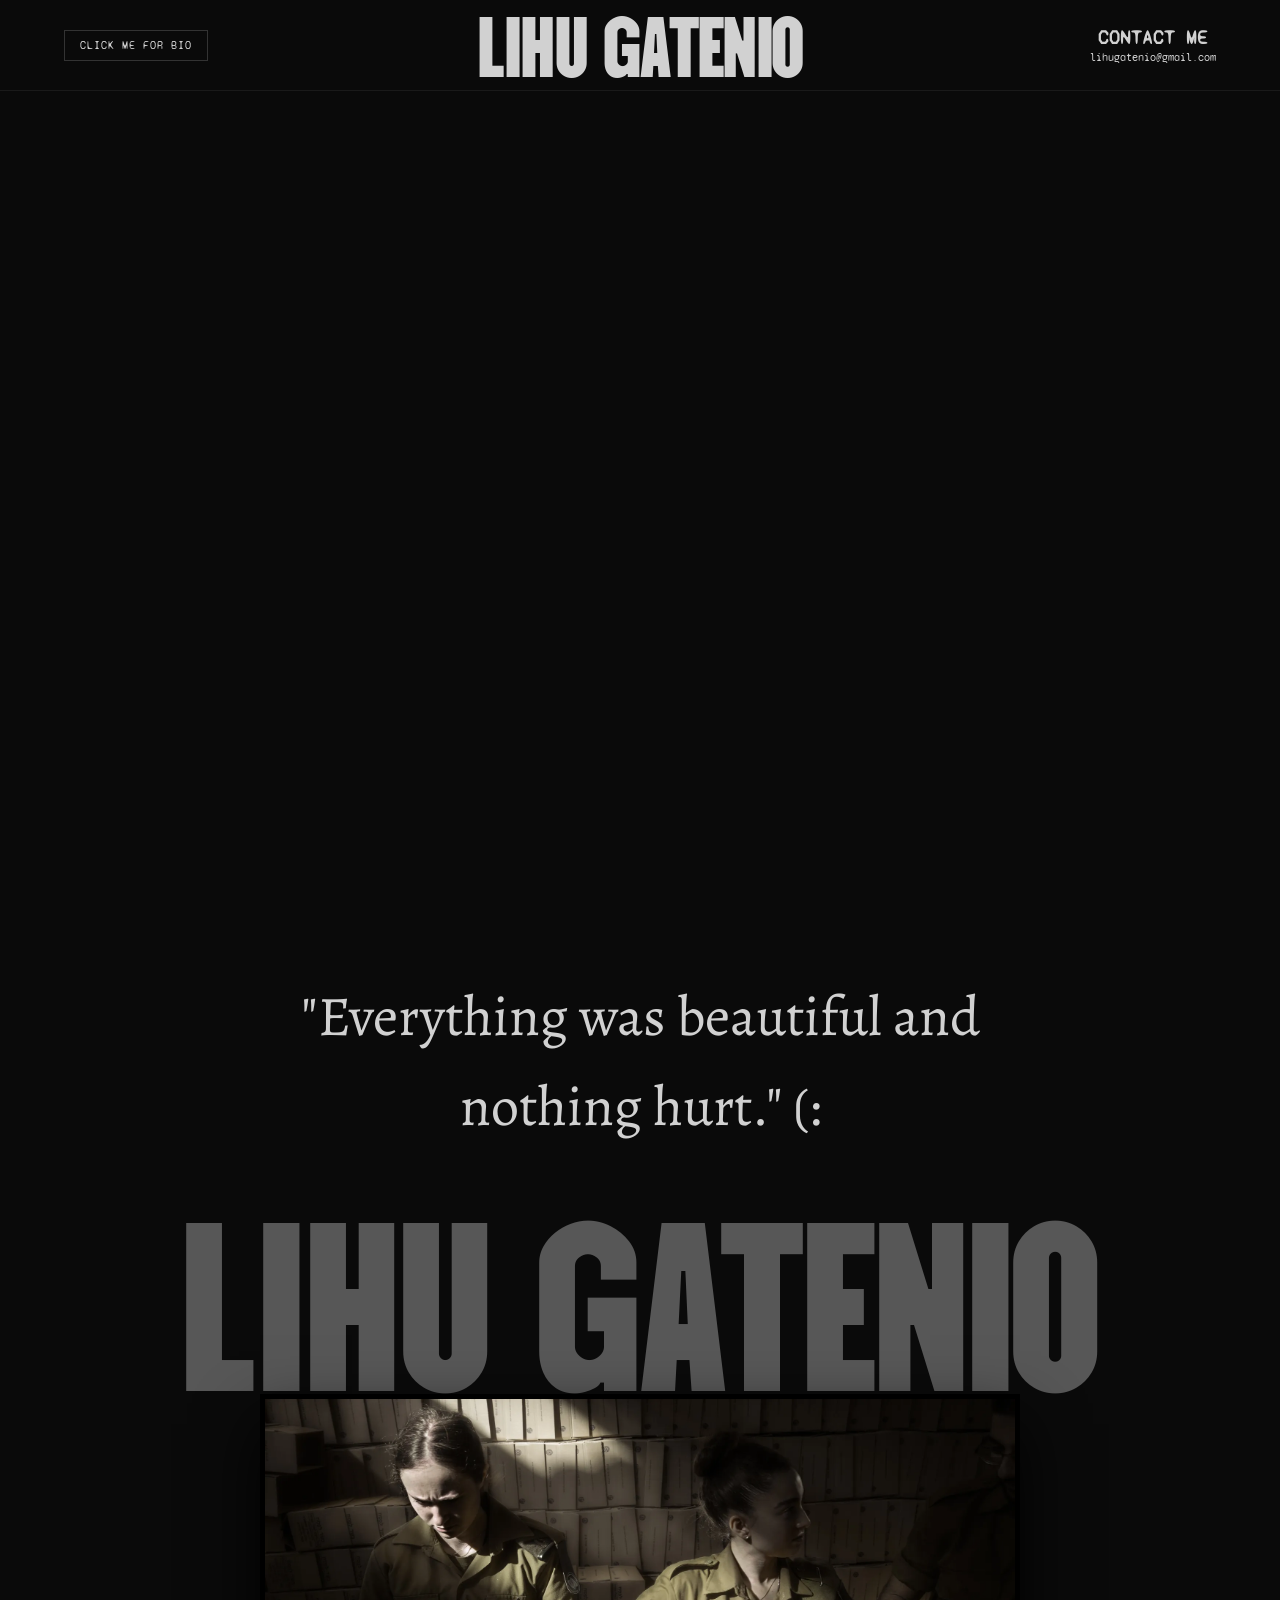
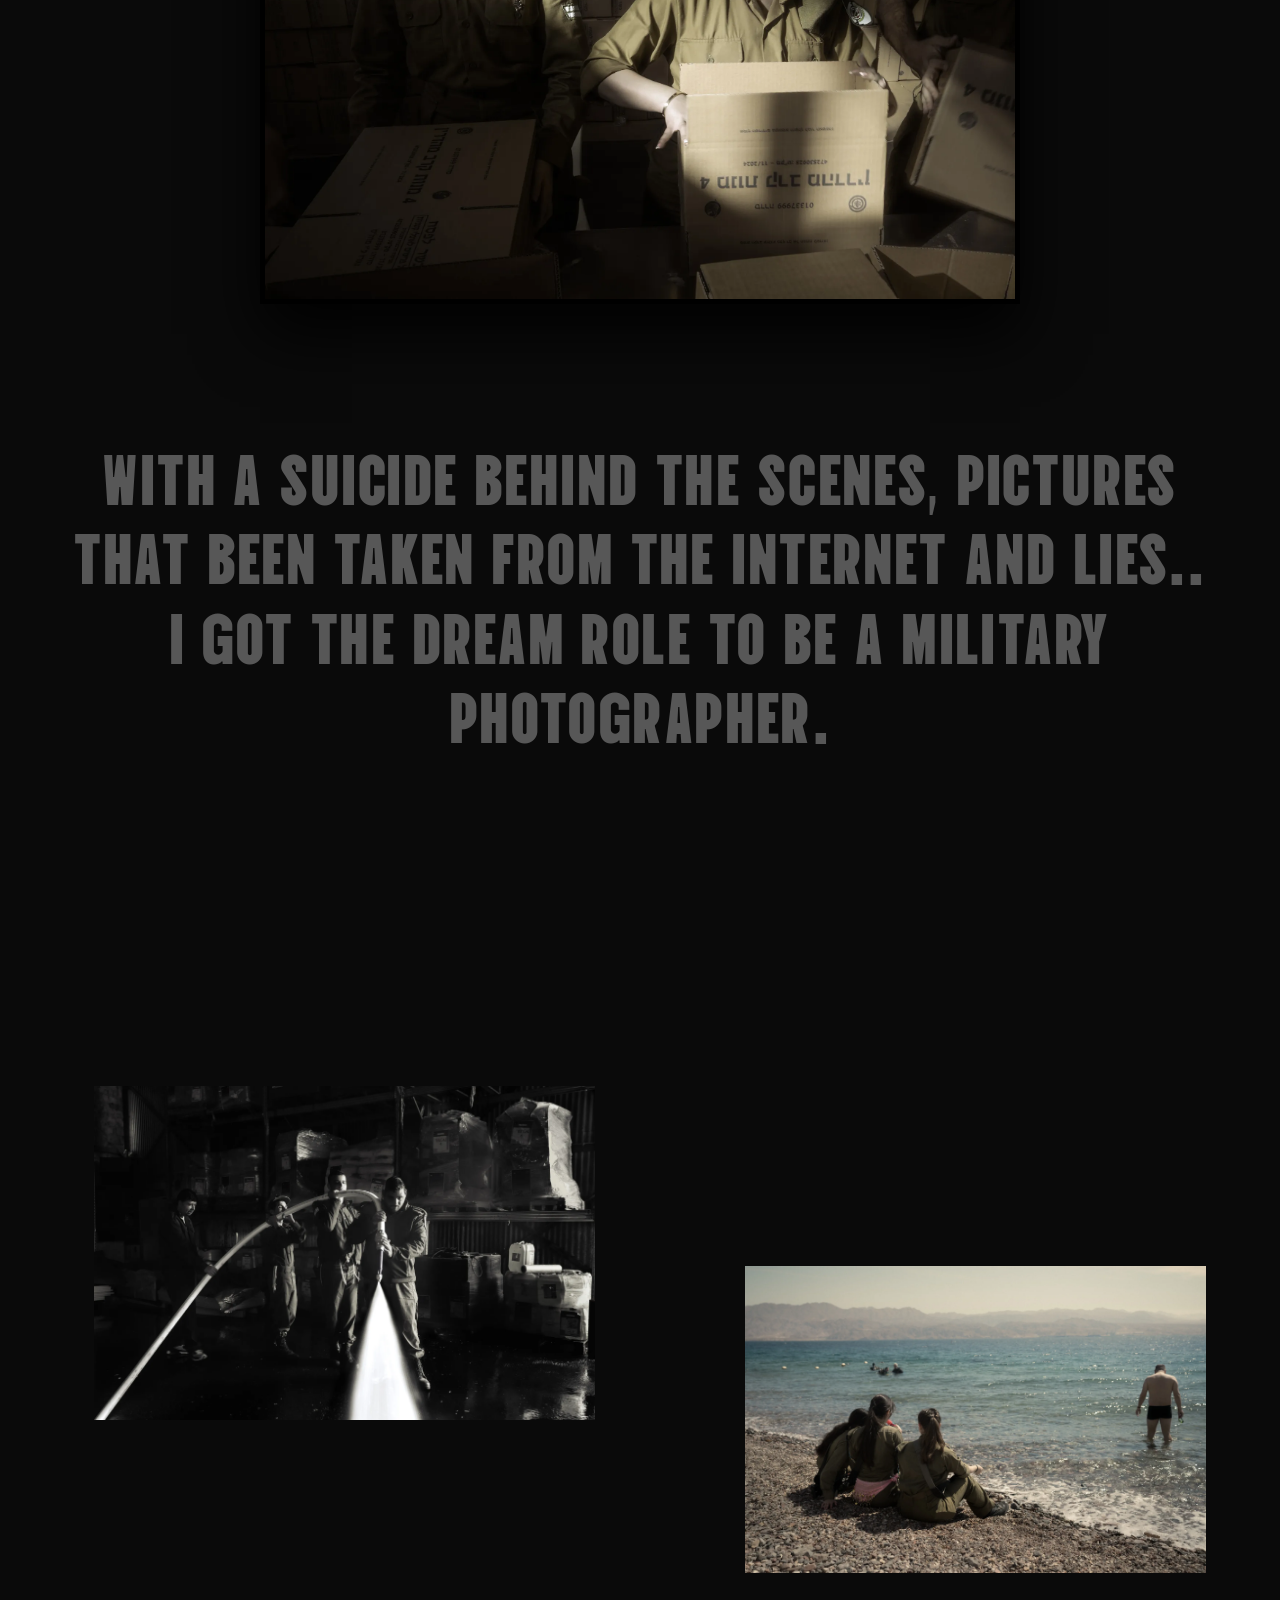
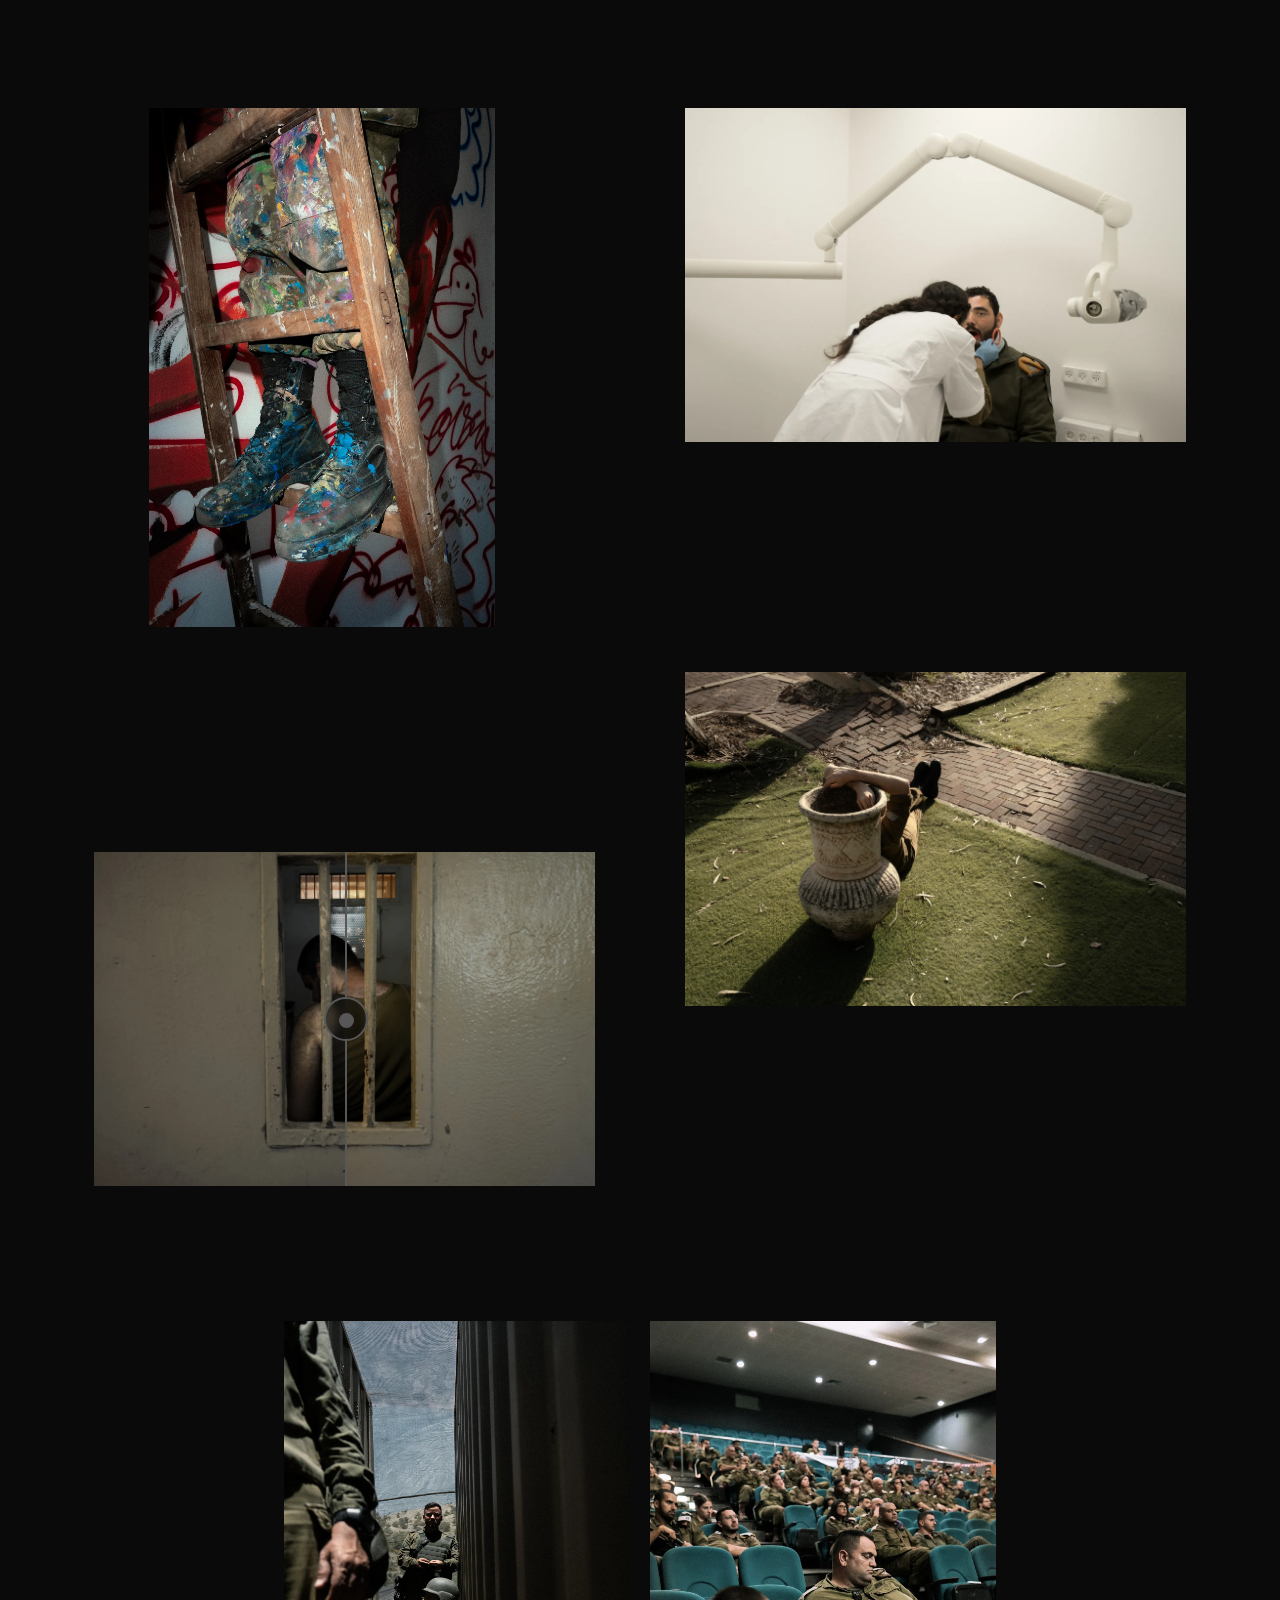
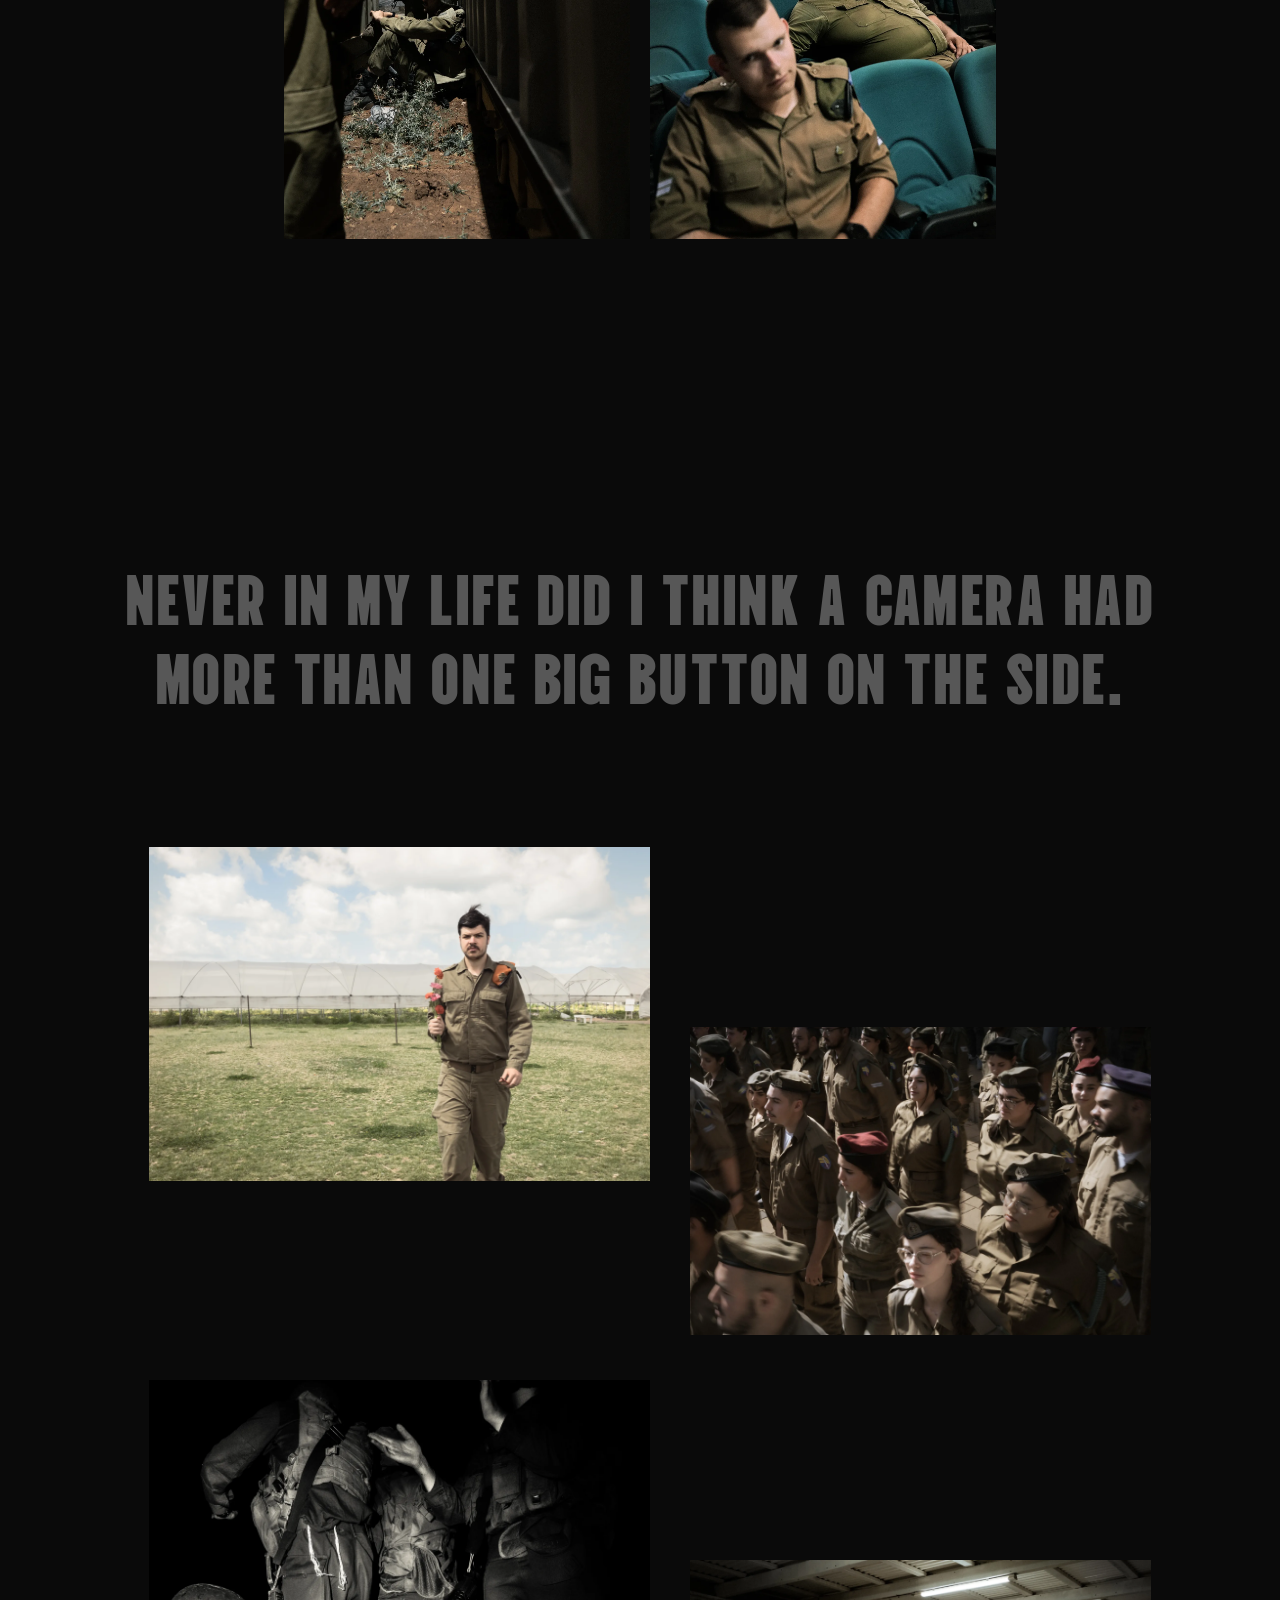
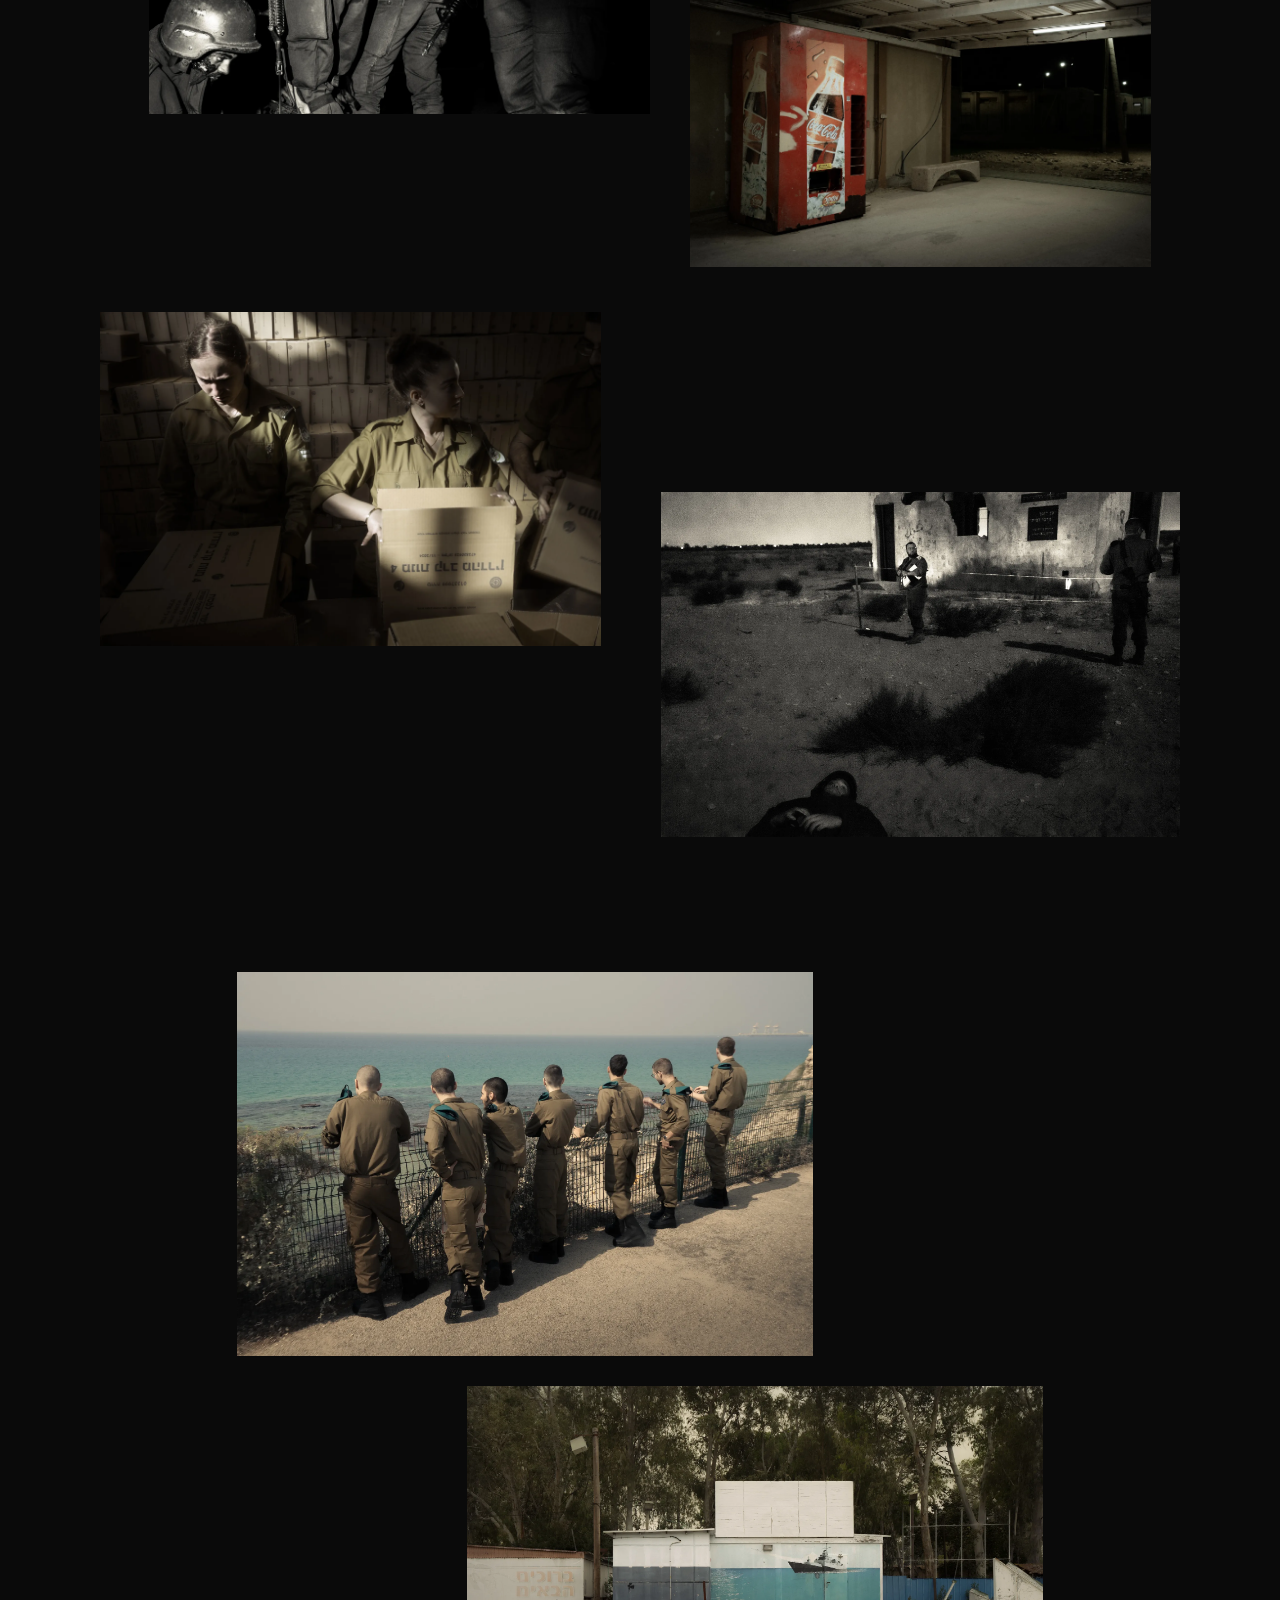
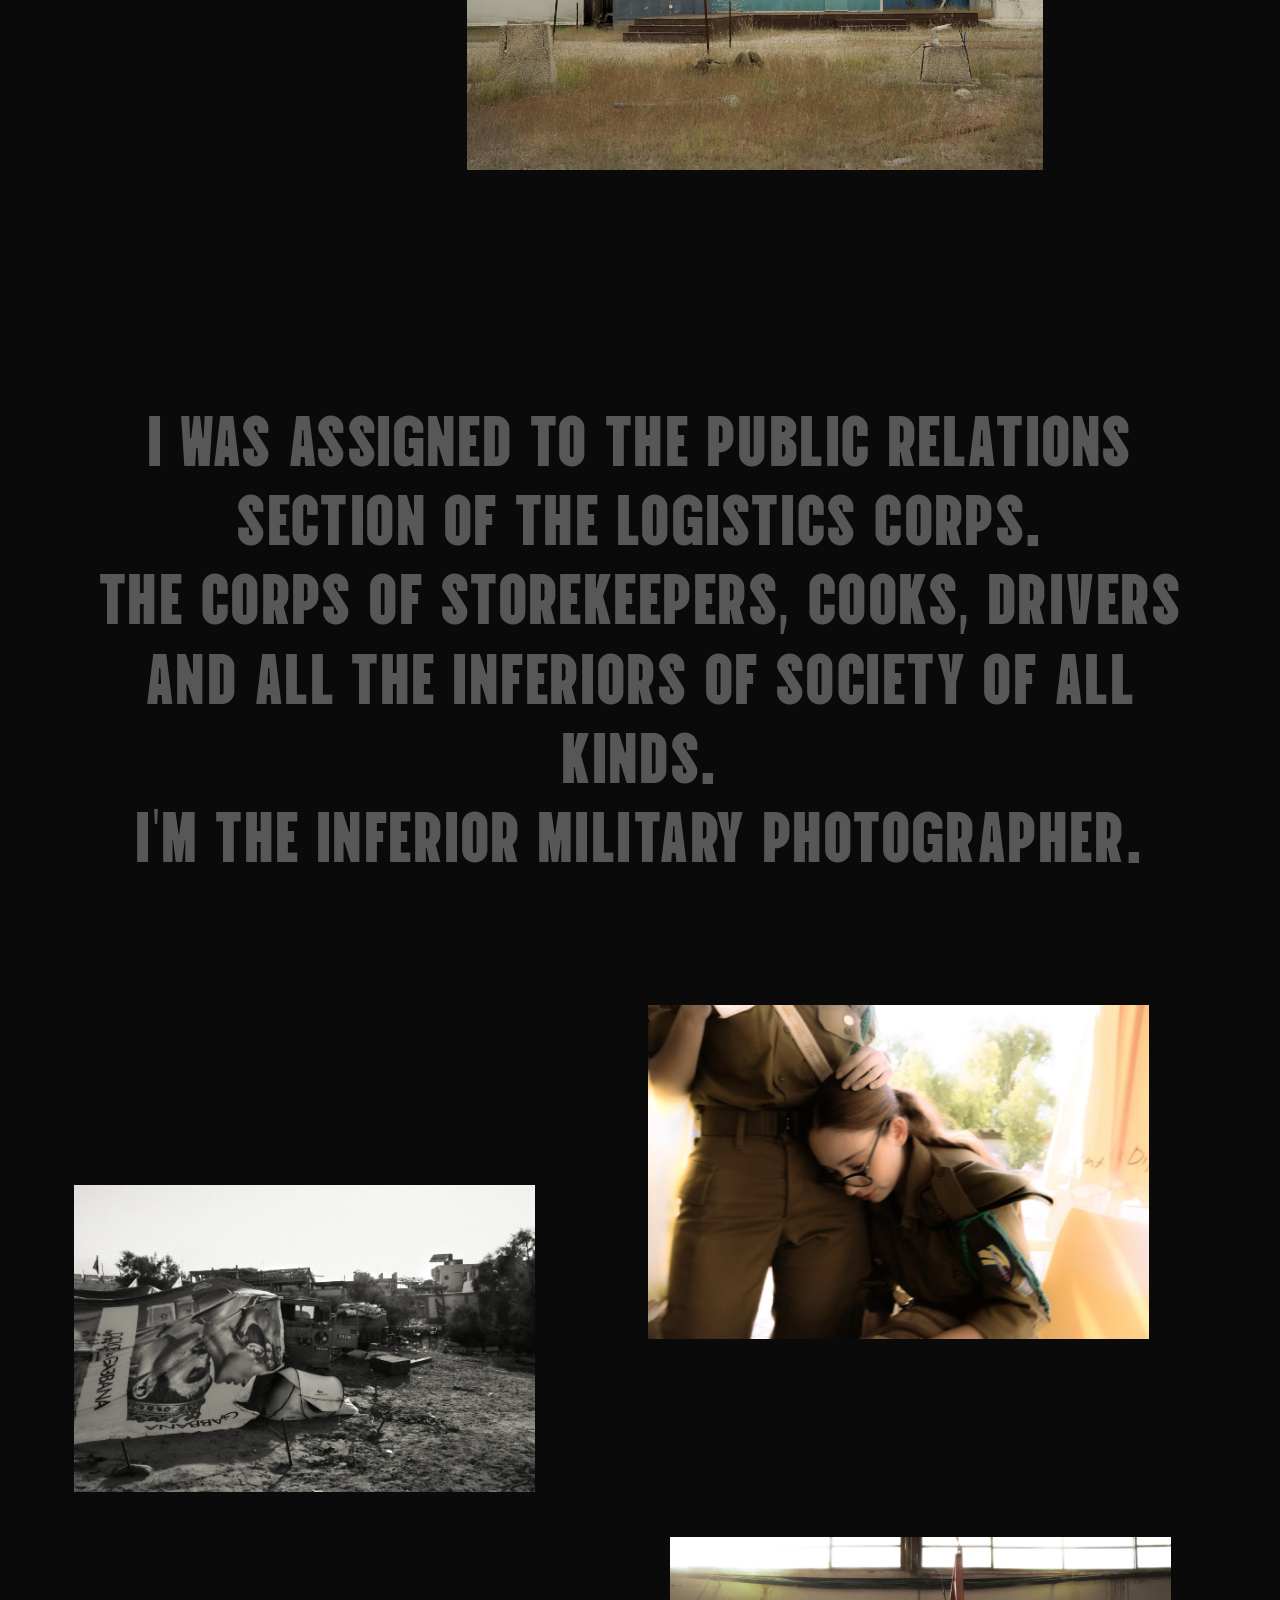
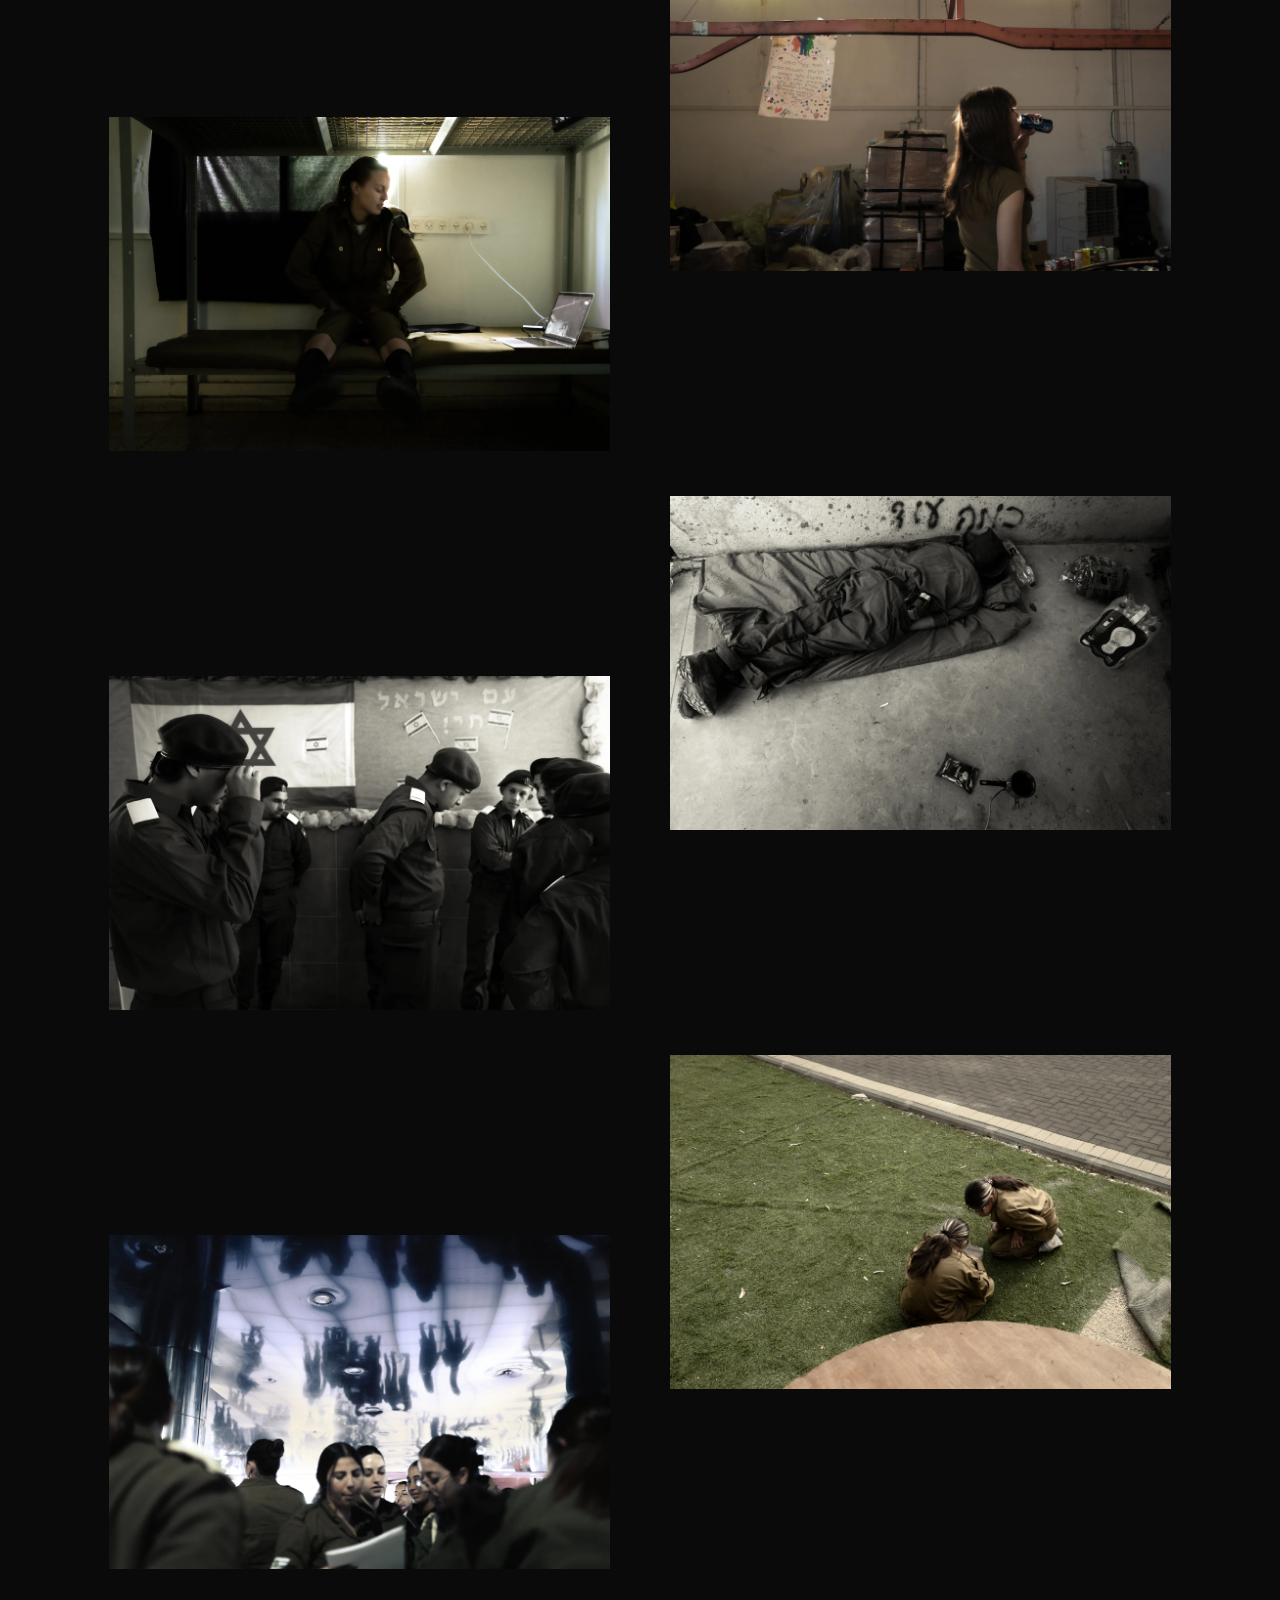
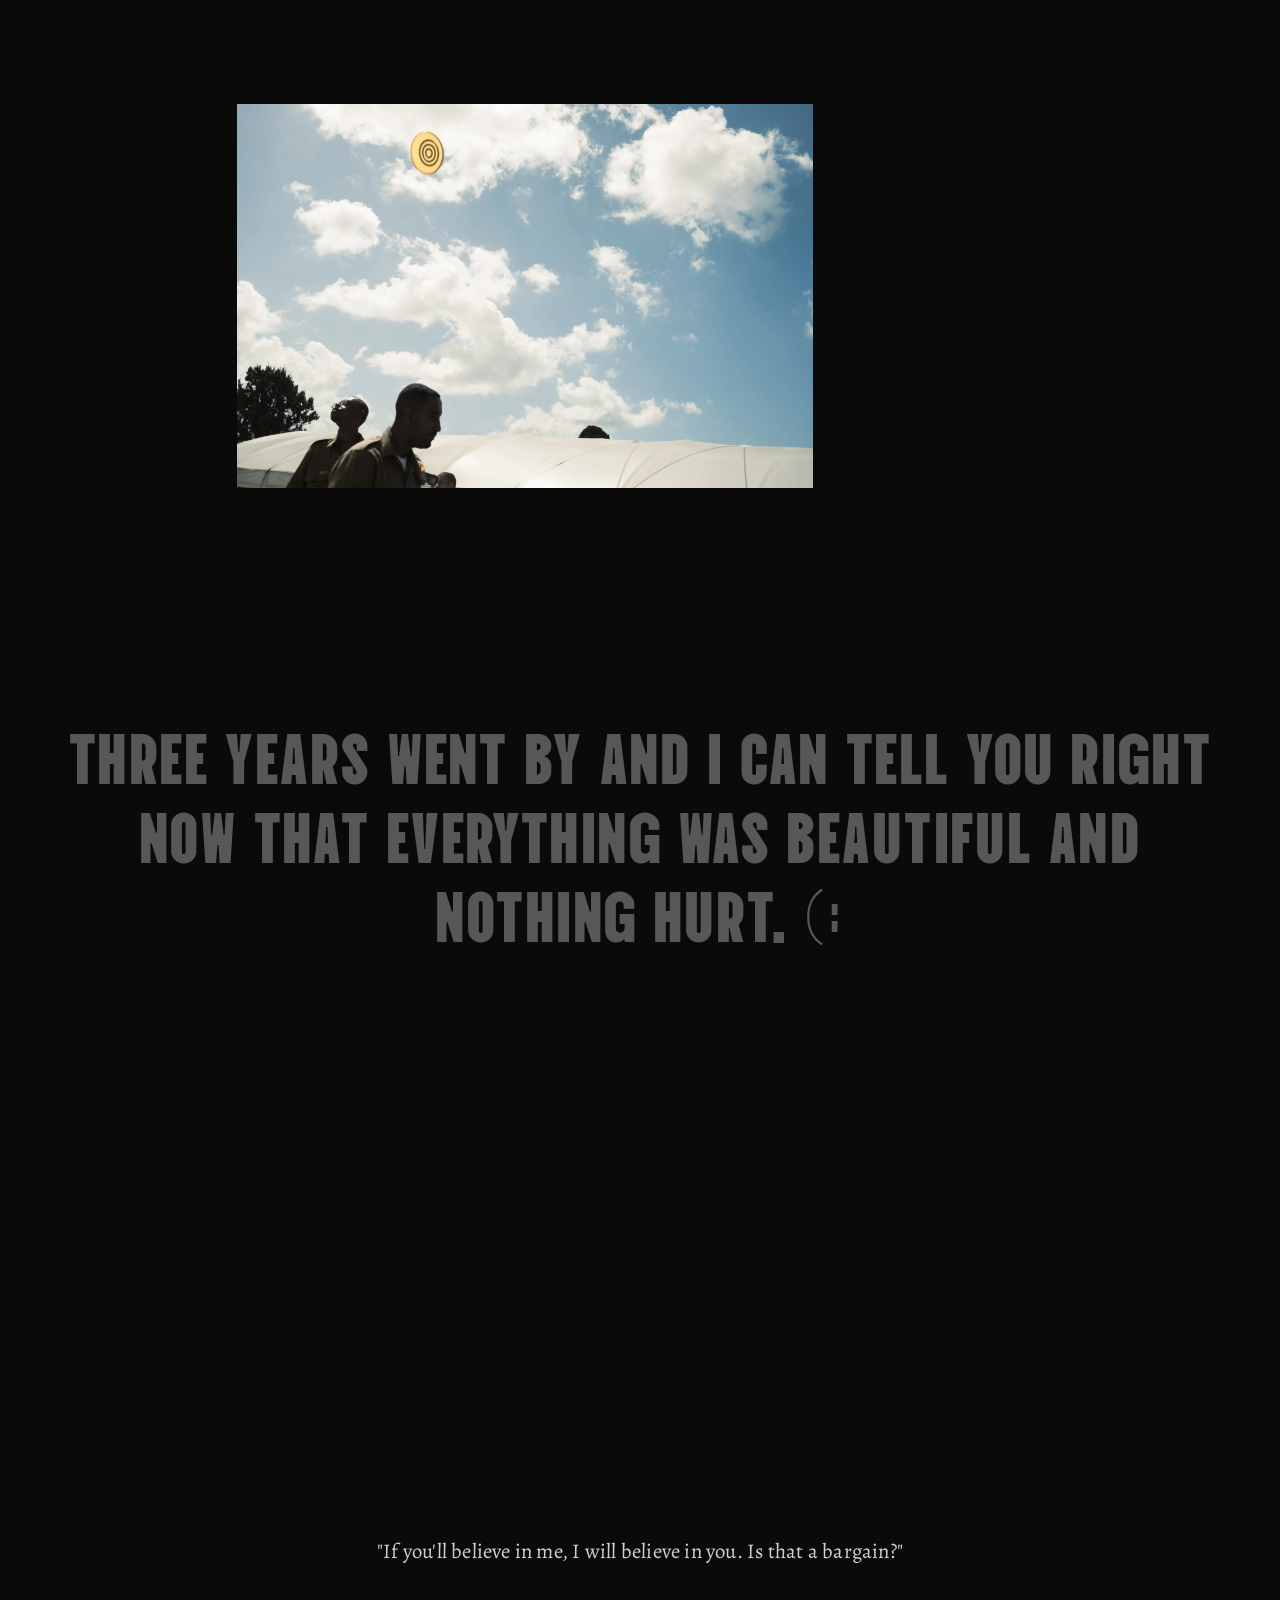
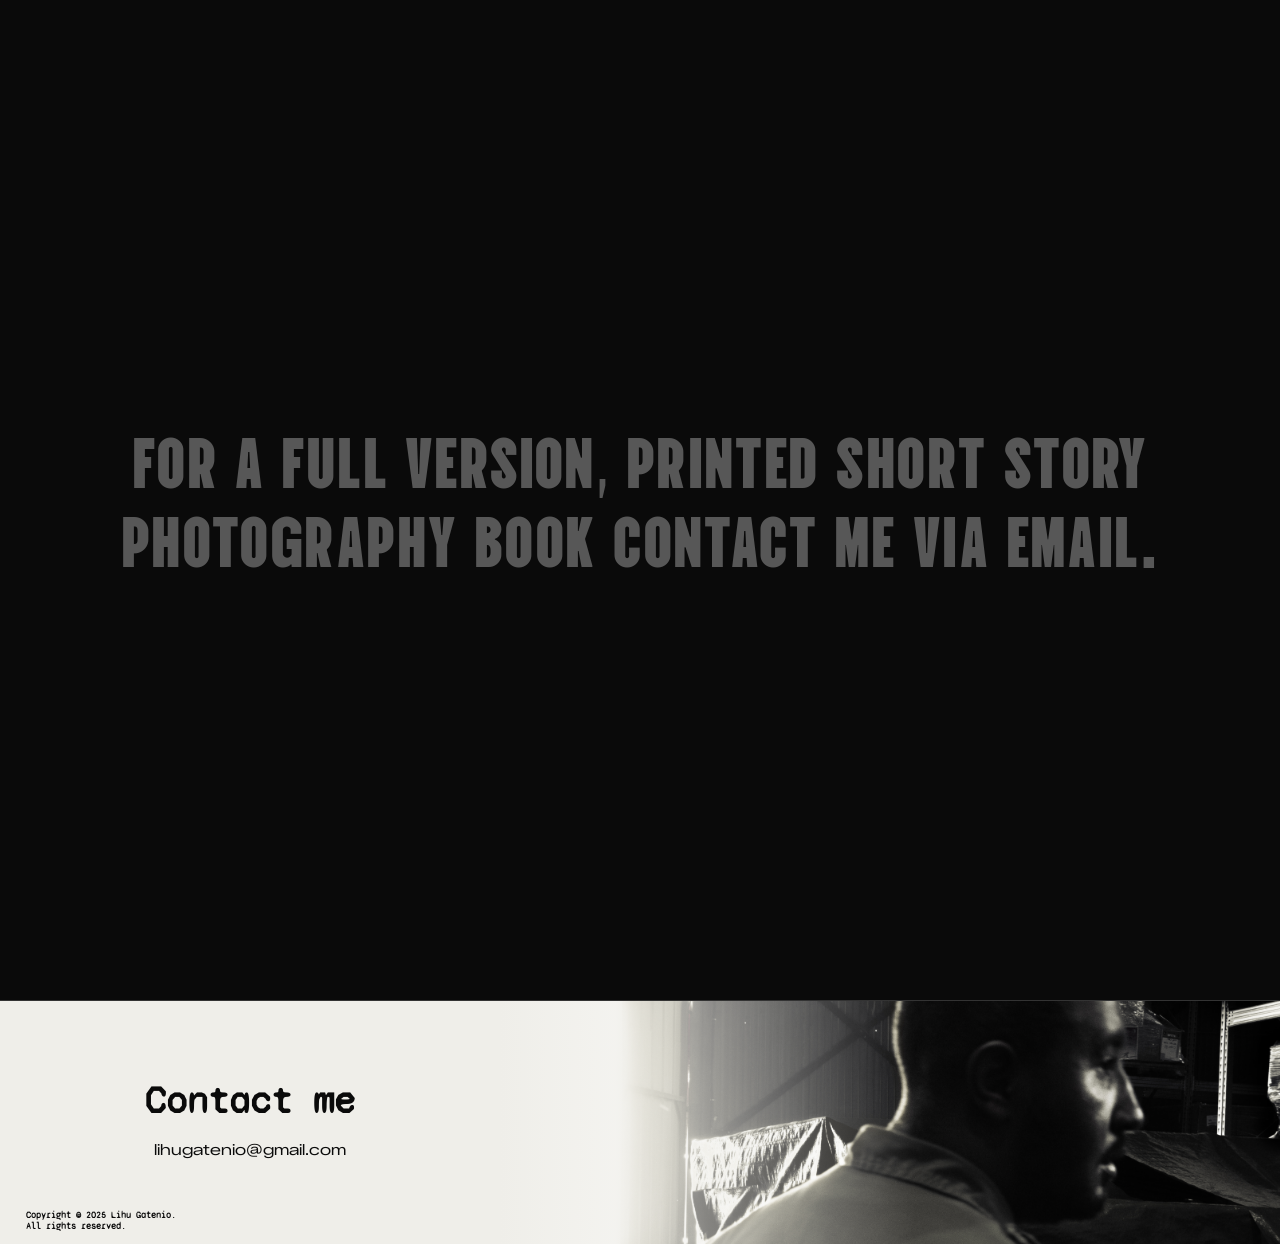
==== index.html @ 3193b486 "Added basic bio overlay" ====
<!DOCTYPE html>
<html lang="en">

<head>
    <meta charset="UTF-8">
    <meta name="viewport" content="width=device-width, initial-scale=1.0">
    <title>Lihu Gatenio Portfolio</title>
<link rel="preload" as="image" href="images/hero-photo-mobile/1.webp" media="(max-width: 768px)">
<link rel="preload" as="image" href="images/hero-photo-computer/1.webp" media="(min-width: 769px)"><link href="https://fonts.googleapis.com/css2?family=Creepster&family=Luckiest+Guy&family=Vina+Sans&display=swap" rel="stylesheet">    <link rel="stylesheet" href="style.css">

<link href="https://fonts.googleapis.com/css2?family=Syne+Mono&display=swap" rel="stylesheet">    <link rel="stylesheet" href="style.css">
<link href="https://fonts.googleapis.com/css2?family=Zalando+Sans+Expanded:ital,wght@0,200..900;1,200..900&display=swap" rel="stylesheet">
<link href="https://fonts.googleapis.com/css2?family=Alegreya:wght@400&display=swap" rel="stylesheet">
</head>

<div class="rotate-hint">
    <div class="phone-icon"></div>
    <p>Rotate for Gallery View</p>
</div>

<body>
    <nav class="top-nav">
        <div class="nav-center">
            <span class="logo-name">LIHU GATENIO</span>
        </div>
        <button class="bio-button" onclick="toggleBio()">CLICK ME FOR BIO</button>

        <div class="nav-contact-right">
            <span>Contact me</span>
            <a href="mailto:lihugatenio@gmail.com">lihugatenio@gmail.com</a>
        </div>
    </nav>
    
    <section class="hero">
        <div class="hero-content"></div>
    </section>

    <section class="intro-text">
        <div class="container">
            <p>"Everything was beautiful and nothing hurt."  (:</p>
        </div>
    </section>
    
    <header class="main-title">
        <h1>LIHU GATENIO</h1>
    </header>

    <main id="gallery" class="gallery"></main>

    <div id="lightbox" class="lightbox">
        <span class="close">&times;</span>
        <img class="lightbox-content" id="lightbox-img">
    </div>

    <script src="script.js"></script>

    <section class="contact-box">
    <div class="contact-content">
        <div class="contact-text">
            <h2>Contact me</h2>
            <a href="mailto:lihugatenio@gmail.com" class="email-link">lihugatenio@gmail.com</a>
            <h6>Copyright © 2025 Lihu Gatenio.<br> All rights reserved.</h6>
        </div>
        <div class="contact-image">
            <img src="images/footer-photo-computer/1.webp" alt="Contact Photo">
        </div>
    </div>
</section>
</section>
<div id="bioOverlay" class="bio-overlay">
    <span class="close-bio" onclick="toggleBio()">&times;</span>
    <div class="bio-content">
        <div class="bio-image">
            <img src="images/gallery-photos/1.webp" alt="Lihu Gatenio"> </div>
        <div class="bio-text">
            <h2>LIHU GATENIO</h2>
            <p>This is my bio</p>
        </div>
    </div>
</div>
</body>

</html>
---- style.css ----
:root {
    --bg-color: #0a0a0a;
    --text-color: #d1d1d1;
    --accent-color: #1a1a1a;
}

body {
    margin: 0;
    font-family: 'Vina Sans', cursive; 
    background-color: var(--bg-color);
    color: var(--text-color);
    overflow-x: hidden;
}

/* --- Navigation Bar --- */
.nav-contact-right {
    position: absolute;
    right: 5vw;
    display: flex;
    flex-direction: column;
    align-items: center; 
    text-align: center;
    top: 50%;
    transform: translateY(-50%);
    z-index: 1001;
}

.nav-contact-right span {
    font-family: 'Syne Mono', monospace;
    font-size: 1.2rem;
    font-weight: bold;
    color: var(--text-color);
    text-transform: uppercase;
    letter-spacing: 1px;
    margin-bottom: 2px;
    width: 100%;
}

.nav-contact-right a {
    font-family: 'Syne Mono', monospace;
    font-size: 0.7rem;
    color: var(--text-color);
    text-decoration: none;
    transition: color 0.3s ease;
}

.nav-contact-right a:hover {
    color: #575757;
}

.top-nav.visible {
    transform: translateY(0);
    opacity: 1;
}

.top-nav {
    width: 100%;
    height: 10vh; 
    background-color: var(--bg-color);
    display: flex;
    align-items: center;
    justify-content: center; 
    position: fixed;
    top: 0;
    left: 0;
    z-index: 1000;
    border-bottom: 1px solid #1a1a1a;
    padding: 0; 
    overflow: hidden;

    transform: translateY(-100%); 
    opacity: 0;
    transition: transform 0.4s ease, opacity 0.4s ease;
}

.bio-button {
    position: absolute;
    left: 5vw;
    
    font-family: 'Syne Mono', monospace;
    font-size: 0.7rem;
    color: var(--text-color);
    background: transparent;
    border: 1px solid #333;
    padding: 8px 15px;
    cursor: pointer;
    transition: all 0.3s ease;
    text-transform: uppercase;
    letter-spacing: 1px;
    z-index: 1001;
}

.nav-center {
    height: 100%;
    display: flex;
    justify-content: center;
    align-items: center;
}

.bio-button:hover {
    background-color: var(--text-color);
    color: var(--bg-color);
    border-color: var(--text-color);
}

.logo-name {
    font-family: 'Vina Sans', cursive; 
    font-size: 9.5vh; 
    
    display: flex;
    align-items: center; 
    height: 100%;
    
    line-height: 0.7; 
    
    color: var(--text-color);
    text-transform: uppercase;
    letter-spacing: -0.02em; 
    font-weight: 400;
    transform: translateY(-5%);
}

/* --- Hero Section --- */
.hero {
    height: 100dvh;
    width: 100%;
    background: url('images/hero-photo-computer/1.webp') no-repeat center center/cover;
    display: flex;
    align-items: center;
    justify-content: center;
    text-align: center;
    background-position: top right;
    position: relative; 
    z-index: 30;
}

/* --- Introduction Text --- */
.intro-text {
    background-color: var(--bg-color);
    padding: 8vh 5vw 0 5vw; 
    display: flex;
    justify-content: center;
    position: relative;
    z-index: 20;
}

.intro-text .container {
    max-width: 800px; 
    text-align: center;
}

.intro-text p {
    font-family: 'Alegreya', serif;
    font-weight: 400;
    font-size: 3.5rem; 
    line-height: 1.6;
    color: var(--text-color); 
    margin: 0;
}

/* --- Typography Section --- */
.main-title {
    text-align: center;
    padding: 5vh 5vw 12vh 5vw;
    background-color: var(--bg-color);
    position: relative;
    z-index: 10; 
}

.main-title h1 {
    font-size: clamp(4rem, 20vw, 15rem); 
    margin: 0;
    color: #575757; 
    letter-spacing: -0.02em; 
    line-height: 0.75;
    text-transform: uppercase;
    font-weight: 400; 
    max-width: 100%; 
    word-wrap: break-word;
}

/* --- Slideshow (Centered & Overlapping) --- */
.featured-photo {
    width: 90%;          
    max-width: 750px;
    aspect-ratio: 3 / 2; 
    margin: -10vh auto 40px auto; 
    background: #000;
    border: 5px solid #000; 
    position: relative; 
    display: block;      
    z-index: 10; 
    box-shadow: 0 30px 60px rgba(0,0,0,0.9); 
}

.featured-photo img {
    position: absolute;  
    top: 0;
    left: 0;
    width: 100%;
    height: 100%;
    object-fit: cover;
    transition: opacity 0.5s ease-in-out; 
    pointer-events: none; 
}

.featured-photo img[style*="opacity: 1"] {
    pointer-events: auto;
    cursor: pointer;
}

/* --- Gallery Grid (Scattered Pattern) --- */
.gallery {
    display: flex;
    flex-wrap: wrap;
    gap: 0; 
    padding: 200px 5vw;
    max-width: 1600px;
    margin: 0 auto;
    position: relative;
    background-color: var(--bg-color);
    justify-content: center;
}

.photo-item {
    position: relative;
    z-index: 10;
    margin-bottom: 15vh; 
    transition: transform 0.5s ease;
}

.photo-item img {
    width: 100%;
    height: auto;
    display: block;
    cursor: pointer;
}

.photo-item:hover {
    transform: scale(1.02);
}

/* Specific Sizes */
.photo-item.huge { 
    flex: 0 0 70%; 
    padding: 0 10px;
}
.photo-item.big { 
    flex: 0 0 70%; 
    padding: 0 10px;
}
.photo-item.wide { 
    flex: 0 0 45%; 
    padding: 0 30px 0 30px;
} 
.photo-item.semi-wide { 
    flex: 0 0 45%; 
    padding: 0 30px 0 30px;
} 
.photo-item.medium { 
    flex: 0 0 43.5%; 
    padding: 0 30px 0 30px;
}
.photo-item.special-medium { 
    flex: 0 0 43.5%; 
    padding: 0 30px 0 30px;
}
.photo-item.semi-medium { 
    flex: 0 0 50%; 
    padding: 0 30px 0 30px;
    align-self: center;   
    margin-right: 20%; 
}
.photo-item.small { 
    flex: 0 0 40%;
    padding: 0 10px;
}
.photo-item.tall { 
    flex: 0 0 30%; 
    padding: 0 10px;
}

/* Alignment Logic */
.photo-item.left { margin-right: auto; margin-left: 0; }
.photo-item.right { margin-left: auto; margin-right: 0; }
.photo-item.center { margin-left: auto; margin-right: auto; }

.photo-item.fixed-size {
    flex: 0 0 50%; 
    margin-left: auto;
    margin-right: auto;
}

.photo-item.fixed-size img {
    width: 100%;
    aspect-ratio: 3 / 2; 
    object-fit: cover;
}

/* Offsets for Asymmetry */
.photo-item.push-up { margin-top: -10vh; }
.photo-item.push-down { margin-top: 10vh; }

.diptych-row {
    display: flex;
    flex-direction: row;
    flex-wrap: nowrap; 
    justify-content: center;
    align-items: center;
    width: 100%;
    gap: 20px; 
    margin-bottom: 15vh;
}

.photo-item.diptych-member {
    flex: 0 0 30%; 
    margin: 0; 
    margin-bottom: 10vh;
}

.photo-item.diptych-member img {
    width: 100%;
    height: auto;
    display: block;
}

.stacked-column {
    display: flex;
    flex-direction: column; 
    align-items: center;   
    width: 100%;
    gap: 30px;              
    margin-bottom: 15vh;
}

.photo-item.stacked-pair {
    flex: 0 0 auto;         
    width: 50%;             
    margin: 0;              
}

/* Upper photo (Image 12) */
.photo-item.stacked-pair:first-child {
    align-self: center;   
    margin-right: 20%;      
}

/* Lower photo (Image 13) */
.photo-item.stacked-pair:last-child {
    align-self: center;   
    margin-left: 20%;   
}

.photo-item.stacked-pair img {
    width: 100%;
    height: auto;
    display: block;
}

/* --- Gallery Text Break --- */
.gallery-text-break {
    flex: 0 0 100%;
    display: flex;
    justify-content: center;
    padding: 10vh 0;
    margin-bottom: 15vh;
    background-color: var(--bg-color);
    position: relative;
    z-index: 5;
}

.gallery-text-break .text-content {
    max-width: 600px;
    text-align: center;
}

.gallery-text-break p {
    font-family: 'Alegreya', serif;
    font-weight: 400;
    font-style: normal;
    font-size: 1.3rem; 
    line-height: 1.5;
    color: var(--text-color);
    letter-spacing: 0.01em; 
    margin: 0;
}

/* --- Lightbox & UI Components --- */
.lightbox {
    display: none;
    position: fixed;
    z-index: 2000; 
    left: 0;
    top: 0;
    width: 100%;
    height: 100%;
    background-color: rgba(0, 0, 0, 0.95);
}

.lightbox-content {
    margin: auto;
    display: block;
    max-width: 95%;
    max-height: 90%;
    position: relative;
    top: 50%;
    transform: translateY(-50%);
}

.close {
    position: absolute;
    top: 30px;
    right: 40px;
    color: #fff;
    font-size: 50px;
    cursor: pointer;
}

/* --- Contact Box --- */
.contact-box {
    width: 100%;
    background-color: #efeee9; 
    border-top: 1px solid #333;
    overflow: hidden;
}

.contact-content {
    display: flex;
    width: 100%;
    /* Based on 6361x1220, the height is ~19% of the width of footer-photo/1.webp */
    height: 19vw; 
    min-height: 150px; 
}

.contact-text {
    flex: 0 0 35%; 
    background-color: #efeee9;
    color: var(--bg-color);
    font-family: 'Syne Mono', monospace;
    display: flex;
    flex-direction: column;
    justify-content: center;
    align-items: center;
    position: relative;
    padding: 2vw;
}

.contact-image {
    flex: 0 0 65%;
    position: relative;
}

.contact-image img {
    width: 100%;
    height: 100%;
    object-fit: cover;
    display: block;
}

/* Scaling Text */
.contact-text h2 {
    font-size: clamp(1.2rem, 3vw, 2.5rem);
    font-family: 'Syne Mono', monospace;
    margin: 0 0 0.5vw 0;
}

.email-link {
    font-size: clamp(0.7rem, 1.2vw, 1.1rem);
    font-family: 'Zalando Sans Expanded', sans-serif;
    text-decoration: none;
    color: var(--bg-color);
    padding: 0.5vw 1.5vw;
    transition: 0.3s;
}

.contact-text h6 {
    position: absolute;
    bottom: 1vw;
    left: 2vw;
    font-size: clamp(0.4rem, 0.7vw, 0.6rem);
    line-height: 1.2;
    margin: 0;
}

/* The Fade to Black Effect */
.contact-image::before {
    content: '';
    position: absolute;
    top: 0;
    left: 0;
    width: 50%; 
    height: 100%;
    background: linear-gradient(to right, #efeee9 0%, transparent 100%);
    z-index: 1;
}

.email-link {
    margin-top: 0;
    display: inline-block;
    font-family: 'Zalando Sans Expanded', sans-serif;
    color: var(--bg-color);
    text-decoration: none;
    padding: 10px 20px;
    border-radius: 5px;
    transition: 0.3s;
}

.email-link:hover {
    background-color: var(--bg-color);
    color: #575757;
}

.close-contact {
    position: absolute;
    top: 10px;
    right: 15px;
    font-size: 20px;
    color: #f7f7f7;
    cursor: pointer;
    line-height: 1;
    transition: color 0.3s;
}

.close-contact:hover {
    color: #575757;
}

.email-link-small {
    display: block;
    color: #575757;
    text-decoration: none;
    font-size: 0.7rem;
    font-weight: bold;
    padding: 8px 8px;
    border: 1px solid #575757;
    transition: 0.3s;
    font-family: 'Zalando Sans Expanded', sans-serif;
}

.email-link-small:hover {
    background-color: #575757;
    color: #000;
}

/* --- Comparison Container --- */
.comparison-slider.gallery-slider {
   height: 100%;
    object-fit: cover;
    display: block;
    max-width: none;
    position: relative;
    overflow: hidden; /
}

.gallery-slider .img-before {
    position: absolute;
    top: 0;
    left: 0;
    height: 100%;
    width: 50%;
    overflow: hidden; 
    z-index: 2; 
}

.gallery-slider .img-after {
    position: relative;
    z-index: 1; 
    width: 100%;
    height: 100%;
    display: block;
}

.gallery-slider .img-before img {
    height: 100%;
    object-fit: cover;
    display: block;
    max-width: none !important; 
    /* The width is handled by the JS syncImageSize function */
}

/* The Draggable Line & Handle */
.slider-input {
    position: absolute;
    top: 0;
    left: 0;
    width: 100%;
    height: 100%;
    background: transparent;
    appearance: none;
    z-index: 5;
    cursor: ew-resize;
}

.slider-handle {
    position: absolute;
    top: 0;
    left: 50%;
    height: 100%;
    width: 2px;
    background: #575757;
    z-index: 4;
    pointer-events: none;
}

.handle-circle {
    position: absolute;
    top: 50%;
    left: 50%;
    transform: translate(-50%, -50%);
    width: 40px;
    height: 40px;
    border: 2px solid #575757;
    border-radius: 50%;
    background: rgba(0,0,0,0.5);
    backdrop-filter: blur(5px);
}

/* Removes default styling for Chrome, Safari, Edge, and Opera */
.slider-input::-webkit-slider-thumb {
    appearance: none;
    -webkit-appearance: none;
    width: 15px; 
    height: 15px;
    background: #575757; 
    border-radius: 50%;
    cursor: ew-resize;
}

/* Removes default styling for Firefox */
.slider-input::-moz-range-thumb {
    width: 15px;
    height: 15px;
    background: #575757;
    border-radius: 50%;
    cursor: ew-resize;
    border: none;
}

/* --- Custom Scrollbar --- */
::-webkit-scrollbar {
    width: 12px;
}

::-webkit-scrollbar-track {
    background: #000000; 
}

::-webkit-scrollbar-thumb {
    background: #575757;
    border-radius: 10px;
    border: 3px solid #000000; 
}

::-webkit-scrollbar-thumb:hover {
    background: #777777; 
}

/* --- Dream Role Quotes --- */
.dream-role-text {
    width: 100%;
    padding: 10vh 0 !important; 
    display: flex;
    justify-content: center;
}

.dream-role-text .text-content {
    max-width: 90vw; 
    width: 100%;
}

.dream-role-text p {
    font-family: 'Vina Sans', cursive;
    font-size: clamp(2rem, 6vw, 4.5rem); 
    
    line-height: 1.1; 
    
    color: #575757;
    text-transform: uppercase;
    text-align: center;
    margin: 0;
    letter-spacing: 0.02em;
}

/* --- Bio Overlay Styles --- */
.bio-overlay {
    display: none; /* Hidden by default */
    position: fixed;
    top: 0;
    left: 0;
    width: 100%;
    height: 100%;
    background-color: rgba(10, 10, 10, 0.98); /* Near solid black */
    backdrop-filter: blur(10px);
    z-index: 3000; /* Above the nav and lightbox */
    justify-content: center;
    align-items: center;
    padding: 20px;
}

.bio-content {
    display: flex;
    max-width: 900px;
    width: 100%;
    background: #111;
    border: 1px solid #222;
    animation: fadeInBio 0.5s ease;
}

.bio-image {
    flex: 0 0 40%;
    filter: grayscale(100%);
}

.bio-image img {
    width: 100%;
    height: 100%;
    object-fit: cover;
    display: block;
}

.bio-text {
    flex: 0 0 60%;
    padding: 40px;
    display: flex;
    flex-direction: column;
    justify-content: center;
}

.bio-text h2 {
    font-family: 'Vina Sans', cursive;
    font-size: 3.5rem;
    color: var(--text-color);
    margin-bottom: 20px;
}

.bio-text p {
    font-family: 'Alegreya', serif;
    font-size: 1.2rem;
    line-height: 1.6;
    color: #999;
    margin-bottom: 15px;
}

.close-bio {
    position: absolute;
    top: 30px;
    right: 40px;
    font-size: 40px;
    color: #fff;
    cursor: pointer;
    z-index: 3001;
}

@keyframes fadeInBio {
    from { opacity: 0; transform: scale(0.95); }
    to { opacity: 1; transform: scale(1); }
}

/* For Firefox (Limited customization) */
* {
    scrollbar-width: thin;
    scrollbar-color: #575757 #000000;
}

html {
    scroll-behavior: smooth;
}

/* --- Global Mobile Scaling and Responsive Adjustments --- */
@media (max-width: 768px) {
    .intro-text {
        padding: 1% 8vw 0 8vw;
    }
    .intro-text p {
        text-align: center;
        font-size: 1.5rem;
    }

    .gallery-text-break {
        padding: 5vh 10vw;
    }
    .gallery-text-break p {
        font-size: 1.1rem;
        text-align: center;
        line-height: 1.4;
    }

    .top-nav { height: 7vh; }
    .logo-name { font-size: 6.5vh; }

     .rotate-hint {
        position: fixed;
        top: 40%;
        left: 50%;
        transform: translate(-50%, -50%); 
        
        display: flex;
        flex-direction: column;
        align-items: center;
        z-index: 1000;
        pointer-events: none; 
        
        animation: fadeOutHint 0.5s forwards;
        animation-delay: 5s; 
    }

    .phone-icon {
        width: 70px; 
        height: 110px;
        border: 3px solid var(--text-color);
        border-radius: 8px;
        position: relative;
        
        animation: rotateDevice 5s ease-in-out forwards; 
    }

    @keyframes fadeOutHint {
        from { opacity: 1; }
        to { opacity: 0; visibility: hidden; }
    }

    @keyframes rotateDevice {
        0%, 10% { transform: rotate(0deg); }
        40%, 60% { transform: rotate(90deg); }
        90%, 100% { transform: rotate(0deg); }
    }

    .rotate-hint p {
        font-size: 1rem; 
        margin-top: 20px;
        color: var(--text-color);
        text-transform: uppercase;
        letter-spacing: 2px;
        opacity: 0.8;
    }

    .hero {
        background: url('images/hero-photo-mobile/1.webp') no-repeat;
        
        background-size: contain; 
        
        background-position: top center; 

        height: 40dvh; 
        
        background-color: var(--bg-color); 
    }
    
    .main-title {
        padding: 12vh 0 8vh 0 !important; 
        width: 100% !important;
        display: block !important;
        overflow: hidden; 
    }

    .main-title h1 {
        font-size: 25vw !important; 
        line-height: 0.75 !important; 
        letter-spacing: -0.01em !important; 
        width: 100% !important;
        display: block !important;
        text-align: center;
        white-space: nowrap; 
        margin: 0 !important;
        text-transform: uppercase;
    }

    .featured-photo {
        width: 85%;          
        max-width: none;
        margin: -7.5vh auto 10px auto !important; 
        z-index: 20;                   
        border-width: 3px;   
    }

    .gallery {
        width: 95% !important;       
        margin: 0 auto !important;  
        padding: 50px 0 !important; 
        display: flex;
        justify-content: center;     
        overflow-x: hidden;
    }

    .email-link-small {
        font-size: 0.6rem; 
        padding: 5px;
    }

    .photo-item {
        flex: 0 0 100% !important; 
        margin-bottom: 6vh; 
        display: block; 
    }

    .photo-item.huge img   { width: 100%; }
    .photo-item.big img    { 
        width: 95%; 
    }
    .photo-item.wide img   {
        width: 85%;
        margin-bottom: 10%;
    }
    .photo-item.semi-wide img   {
        width: 80%;
        margin-bottom: 10%;
    }
    .photo-item.medium img { 
        width: 75%;
    }
    .photo-item.semi-medium img { 
        width: 75%; 
        padding: 0 0 0 25% !important;
        margin-bottom: 10%;
    }
    .photo-item.special-medium img { width: 85%; }
    .photo-item.small img  { 
        width: 60%; 
        
    }
    .photo-item.tall img   { width: 50%; }

    .photo-item.left img   { margin-right: auto; margin-left: 0; }
    .photo-item.right img  { margin-left: auto; margin-right: 0; }
    .photo-item.center img { margin-left: auto; margin-right: auto; }

    .diptych-row {
        flex-wrap: nowrap !important;
        gap: 3px;
        margin-bottom: 6vh;
    }
    .photo-item.diptych-member {
        flex: 0 0 49% !important;
    }

    .stacked-column {
        width: 100%;
        display: flex;
        flex-direction: column;
        gap: 10px !important; 
        margin-bottom: 10vh; 
    }

    .stacked-column .photo-item.stacked-pair {
        flex: 0 0 auto !important; 
        width: 85% !important; 
        margin-bottom: 0 !important; 
        padding-bottom: 0 !important;
    }

    .stacked-column .photo-item.stacked-pair img {
        align-self: center;
        margin-bottom: 0 !important;
        display: block;
        width: 100%; 
    }

    .stacked-column .photo-item.stacked-pair:first-child {
        margin-right: 20%;
    }
    .stacked-column .photo-item.stacked-pair:last-child {
        margin-left: 20%;      
    }

    .gallery-slider .img-before {
        position: absolute;
        top: 0;
        left: 0;
        height: 100%;
        /* This container's width is changed by JS, 
           acting as a mask for the image below */
        overflow: hidden; 
        z-index: 2;
    }

    .gallery-slider .img-before img {
        width: 95vw !important; 
        height: 100% !important;
        object-fit: cover;
        display: block;
        max-width: none !important; 
    }

    .gallery-slider .img-after {
        width: 95vw !important;
        height: 100% !important;
        object-fit: cover;
        display: block;
    }
    .photo-item.push-up   { margin-top: -2vh; }
    .photo-item.push-down { margin-top: 2vh; }

    .contact-box {
        width: 100% !important;
        padding: 0 !important;
        margin: 0 !important;
        background-color: transparent !important;
        border: none !important;
        position: relative;
    }

    .contact-text {
        display: flex !important;
        position: absolute;
        bottom: 30%; 
        left: 1%;   
        z-index: 10;
        background-color: transparent !important; 
        align-items: flex-start; 
        padding: 0 !important;
        pointer-events: none; 
    }

    .contact-text h2 {
        font-size: 0.8rem !important;
        color: var(--bg-color); 
        margin-bottom: 2px;
    }

    .email-link {
        display: inline-block;
        pointer-events: auto; 
        line-height: 1.1;              
        font-size: 0.5rem !important;
        padding: 3px 1px 6px 1px !important;
        border: none !important;
        color: var(--bg-color);
    }

    .contact-text h6 {
        display: block !important;      
        position: absolute;
        bottom: -110% !important;                   
        left: 10px;                     
        font-size: 0.30rem !important;  
        left: 0 !important; 
        padding-left: 0 !important;
        margin-left: 0 !important;
        line-height: 1.1;              
        color: var(--bg-color); 
        margin: 0;
        text-transform: uppercase;
        letter-spacing: 0.05em;
        pointer-events: none;
    }

    .contact-content {
        position: relative; 
        width: 100% !important;
        height: auto !important;
        display: block !important;
        overflow: visible;
    }

    .contact-image {
        width: 100% !important;
        height: auto !important;
        padding: 0 !important;
        margin: 0 !important;
        position: absolute;
        bottom: 0; 
        right: 0;
    }

    .contact-image img {
        content: url('images/footer-photo-mobile/1.webp');
        width: 100% !important;
        height: auto !important;
        display: block !important;
        margin: 0 !important;
        padding: 0 !important;
    }

    .contact-text h2 {
        font-size: 1.1rem;
    }

    .email-link {
        padding: 8px 12px;
        font-size: 0.65rem;
    }

    .featured-photo {
        width: 85%;          
        max-width: none;
        margin: -12vh auto 10px auto; 
        z-index: 20;           
        border-width: 3px;     
    }

    .mobile-left-force {
        margin-left: 0 !important;
        margin-right: auto !important;
        width: 85% !important; 
        display: block !important;
    }

    .mobile-left-force img {
        margin-left: 0 !important;
        margin-right: auto !important;
    }
    
    .photo-item.mobile-big-force img   {
        width: 85%;
        margin-bottom: 5%;
        margin-top: 10%; 
    }

    .top-nav {
        height: 8vh; 
        padding: 0 2vw !important; 
    }

    .logo-name {
        font-size: 5vh;
        transform: translateY(-2%); 
    }

    .bio-button {
        left: 2vw; 
        font-size: 0.5rem;
        padding: 4px 8px;
    }

    .nav-contact-right {
        right: 5vw;
    }

    .nav-contact-right span {
        font-size: 0.6rem;
    }

    .nav-contact-right a {
        font-size: 0.55rem; 
    }
}

@media (max-width: 932px) and (orientation: landscape) {
    .top-nav {
        height: 12vh; 
        padding: 0 3vw !important;
    }

    .logo-name {
        font-size: 8vh;
    }

    .bio-button {
        left: 3vw;
        font-size: 0.55rem;
    }

    .nav-contact-right {
        right: 9vw;
    }

    .nav-contact-right span {
        display: none;
    }

    .nav-contact-right a {
        font-size: 1rem;
    }
    .logo-name { font-size: 6.5vh; }
    
    .hero {
        height: 100vh !important;
        background-size: contain !important;
        background-position: center !important;
        background-color: var(--bg-color) !important;
    }

    .main-title {
        padding: 10vh 0 5vh 0 !important;
    }

    .main-title h1 {
        font-size: 15vw !important; 
        line-height: 0.9 !important;
    }

    .featured-photo {
        width: 60% !important; 
        margin: -3% auto 20px auto !important;
        max-width: 500px;
    }
    
    .contact-content {
        height: 60vh !important; 
    }

    .email-link {
        border: none !important;
        padding: 0 !important;
    }

    .photo-item {
        flex: 0 0 50% !important;
        padding: 0 5px !important;
        margin-bottom: 8vh !important;
        box-sizing: border-box;
    }

    .photo-item img {
        max-height: 92vh !important; 
        width: 92% !important;
        height: auto !important;
        object-fit: contain;
        margin: 0 auto;
    }

    .photo-item.huge, 
    .photo-item.big {
        flex: 0 0 100% !important;
    }
    .photo-item.huge img, 
    .photo-item.big img {
        width: 98% !important;
        max-height: 90vh !important;
    }
    
    .photo-item.left-landscape img   { 
        transform: translateX(-10%);
    }
    .photo-item.right-landscape img  { 
        transform: translateX(10%);
    }
    .photo-item.center img { 
        margin-left: auto !important; 
        margin-right: auto !important; 
    }

    .diptych-row {
        flex-wrap: nowrap !important;
        gap: 0 !important; 
        margin-bottom: 8vh !important;
        width: 100%;
        display: flex !important;
        justify-content: center !important;
    }

    .photo-item.diptych-member {
        flex: 0 0 45% !important; 
        padding: 0 !important;
    }

    .photo-item.diptych-member img {
        width: 100% !important;
        max-height: 85vh !important; 
        object-fit: contain;
    }

    .gallery-slider .img-before {
        position: absolute;
        top: 0;
        left: 0;
        height: 100%;
        /* This container's width is changed by JS, 
           acting as a mask for the image below */
        overflow: hidden; 
        z-index: 2;
        margin-bottom: 15vh !important;
        
    }
    .gallery-slider .img-before img {
        width: 85vw !important; 
        height: 100% !important;
        object-fit: cover;
        display: block;
        max-width: none !important; 
    }

    .gallery-slider .img-after {
        width: 85vw !important;
        height: 100% !important;
        object-fit: cover;
        display: block;
    }
    
    .mobile-margin-top img {
        margin-top: 10vh !important;
    }

    .stacked-column {
        width: 100% !important;
        gap: 5vh !important; 
    }

    .photo-item.stacked-pair {
        width: 70% !important; 
        flex: 0 0 auto !important;
        padding: 0 !important; 
    }

    .photo-item.stacked-pair img {
        width: 100% !important;
        max-height: 85vh !important;
        object-fit: contain;
    }
    .photo-item.stacked-pair:first-child {
        margin-right: 15% !important; 
        align-self: center;
    }

    .photo-item.stacked-pair:last-child {
        margin-left: 15% !important; 
        align-self: center;
    }

    .intro-text {
        padding: 1% 8vw 0 8vw;
    }
    .intro-text p {
        text-align: center;
        font-size: 2rem;
    }

    .gallery-text-break {
        padding: 5vh 10vw;
    }
    .gallery-text-break p {
        font-size: 2rem;
        text-align: center;
        line-height: 1.4;
    }

    .photo-item.mobile-landscape-big-force {
        flex: 0 0 50% !important; 
        margin-left: auto !important;
        margin-right: auto !important;
        display: flex;
        justify-content: center;
    }

    .photo-item.mobile-landscape-big-force img {
        width: 100% !important; 
        max-height: 90vh !important; 
        object-fit: contain;
        margin: 0 auto !important;
    }
}

@media (orientation: landscape) {
    .rotate-hint {
        display: none !important;
    }
}
---- style.css ----
:root {
    --bg-color: #0a0a0a;
    --text-color: #d1d1d1;
    --accent-color: #1a1a1a;
}

body {
    margin: 0;
    font-family: 'Vina Sans', cursive; 
    background-color: var(--bg-color);
    color: var(--text-color);
    overflow-x: hidden;
}

/* --- Navigation Bar --- */
.nav-contact-right {
    position: absolute;
    right: 5vw;
    display: flex;
    flex-direction: column;
    align-items: center; 
    text-align: center;
    top: 50%;
    transform: translateY(-50%);
    z-index: 1001;
}

.nav-contact-right span {
    font-family: 'Syne Mono', monospace;
    font-size: 1.2rem;
    font-weight: bold;
    color: var(--text-color);
    text-transform: uppercase;
    letter-spacing: 1px;
    margin-bottom: 2px;
    width: 100%;
}

.nav-contact-right a {
    font-family: 'Syne Mono', monospace;
    font-size: 0.7rem;
    color: var(--text-color);
    text-decoration: none;
    transition: color 0.3s ease;
}

.nav-contact-right a:hover {
    color: #575757;
}

.top-nav.visible {
    transform: translateY(0);
    opacity: 1;
}

.top-nav {
    width: 100%;
    height: 10vh; 
    background-color: var(--bg-color);
    display: flex;
    align-items: center;
    justify-content: center; 
    position: fixed;
    top: 0;
    left: 0;
    z-index: 1000;
    border-bottom: 1px solid #1a1a1a;
    padding: 0; 
    overflow: hidden;

    transform: translateY(-100%); 
    opacity: 0;
    transition: transform 0.4s ease, opacity 0.4s ease;
}

.bio-button {
    position: absolute;
    left: 5vw;
    
    font-family: 'Syne Mono', monospace;
    font-size: 0.7rem;
    color: var(--text-color);
    background: transparent;
    border: 1px solid #333;
    padding: 8px 15px;
    cursor: pointer;
    transition: all 0.3s ease;
    text-transform: uppercase;
    letter-spacing: 1px;
    z-index: 1001;
}

.nav-center {
    height: 100%;
    display: flex;
    justify-content: center;
    align-items: center;
}

.bio-button:hover {
    background-color: var(--text-color);
    color: var(--bg-color);
    border-color: var(--text-color);
}

.logo-name {
    font-family: 'Vina Sans', cursive; 
    font-size: 9.5vh; 
    
    display: flex;
    align-items: center; 
    height: 100%;
    
    line-height: 0.7; 
    
    color: var(--text-color);
    text-transform: uppercase;
    letter-spacing: -0.02em; 
    font-weight: 400;
    transform: translateY(-5%);
}

/* --- Hero Section --- */
.hero {
    height: 100dvh;
    width: 100%;
    background: url('images/hero-photo-computer/1.webp') no-repeat center center/cover;
    display: flex;
    align-items: center;
    justify-content: center;
    text-align: center;
    background-position: top right;
    position: relative; 
    z-index: 30;
}

/* --- Introduction Text --- */
.intro-text {
    background-color: var(--bg-color);
    padding: 8vh 5vw 0 5vw; 
    display: flex;
    justify-content: center;
    position: relative;
    z-index: 20;
}

.intro-text .container {
    max-width: 800px; 
    text-align: center;
}

.intro-text p {
    font-family: 'Alegreya', serif;
    font-weight: 400;
    font-size: 3.5rem; 
    line-height: 1.6;
    color: var(--text-color); 
    margin: 0;
}

/* --- Typography Section --- */
.main-title {
    text-align: center;
    padding: 5vh 5vw 12vh 5vw;
    background-color: var(--bg-color);
    position: relative;
    z-index: 10; 
}

.main-title h1 {
    font-size: clamp(4rem, 20vw, 15rem); 
    margin: 0;
    color: #575757; 
    letter-spacing: -0.02em; 
    line-height: 0.75;
    text-transform: uppercase;
    font-weight: 400; 
    max-width: 100%; 
    word-wrap: break-word;
}

/* --- Slideshow (Centered & Overlapping) --- */
.featured-photo {
    width: 90%;          
    max-width: 750px;
    aspect-ratio: 3 / 2; 
    margin: -10vh auto 40px auto; 
    background: #000;
    border: 5px solid #000; 
    position: relative; 
    display: block;      
    z-index: 10; 
    box-shadow: 0 30px 60px rgba(0,0,0,0.9); 
}

.featured-photo img {
    position: absolute;  
    top: 0;
    left: 0;
    width: 100%;
    height: 100%;
    object-fit: cover;
    transition: opacity 0.5s ease-in-out; 
    pointer-events: none; 
}

.featured-photo img[style*="opacity: 1"] {
    pointer-events: auto;
    cursor: pointer;
}

/* --- Gallery Grid (Scattered Pattern) --- */
.gallery {
    display: flex;
    flex-wrap: wrap;
    gap: 0; 
    padding: 200px 5vw;
    max-width: 1600px;
    margin: 0 auto;
    position: relative;
    background-color: var(--bg-color);
    justify-content: center;
}

.photo-item {
    position: relative;
    z-index: 10;
    margin-bottom: 15vh; 
    transition: transform 0.5s ease;
}

.photo-item img {
    width: 100%;
    height: auto;
    display: block;
    cursor: pointer;
}

.photo-item:hover {
    transform: scale(1.02);
}

/* Specific Sizes */
.photo-item.huge { 
    flex: 0 0 70%; 
    padding: 0 10px;
}
.photo-item.big { 
    flex: 0 0 70%; 
    padding: 0 10px;
}
.photo-item.wide { 
    flex: 0 0 45%; 
    padding: 0 30px 0 30px;
} 
.photo-item.semi-wide { 
    flex: 0 0 45%; 
    padding: 0 30px 0 30px;
} 
.photo-item.medium { 
    flex: 0 0 43.5%; 
    padding: 0 30px 0 30px;
}
.photo-item.special-medium { 
    flex: 0 0 43.5%; 
    padding: 0 30px 0 30px;
}
.photo-item.semi-medium { 
    flex: 0 0 50%; 
    padding: 0 30px 0 30px;
    align-self: center;   
    margin-right: 20%; 
}
.photo-item.small { 
    flex: 0 0 40%;
    padding: 0 10px;
}
.photo-item.tall { 
    flex: 0 0 30%; 
    padding: 0 10px;
}

/* Alignment Logic */
.photo-item.left { margin-right: auto; margin-left: 0; }
.photo-item.right { margin-left: auto; margin-right: 0; }
.photo-item.center { margin-left: auto; margin-right: auto; }

.photo-item.fixed-size {
    flex: 0 0 50%; 
    margin-left: auto;
    margin-right: auto;
}

.photo-item.fixed-size img {
    width: 100%;
    aspect-ratio: 3 / 2; 
    object-fit: cover;
}

/* Offsets for Asymmetry */
.photo-item.push-up { margin-top: -10vh; }
.photo-item.push-down { margin-top: 10vh; }

.diptych-row {
    display: flex;
    flex-direction: row;
    flex-wrap: nowrap; 
    justify-content: center;
    align-items: center;
    width: 100%;
    gap: 20px; 
    margin-bottom: 15vh;
}

.photo-item.diptych-member {
    flex: 0 0 30%; 
    margin: 0; 
    margin-bottom: 10vh;
}

.photo-item.diptych-member img {
    width: 100%;
    height: auto;
    display: block;
}

.stacked-column {
    display: flex;
    flex-direction: column; 
    align-items: center;   
    width: 100%;
    gap: 30px;              
    margin-bottom: 15vh;
}

.photo-item.stacked-pair {
    flex: 0 0 auto;         
    width: 50%;             
    margin: 0;              
}

/* Upper photo (Image 12) */
.photo-item.stacked-pair:first-child {
    align-self: center;   
    margin-right: 20%;      
}

/* Lower photo (Image 13) */
.photo-item.stacked-pair:last-child {
    align-self: center;   
    margin-left: 20%;   
}

.photo-item.stacked-pair img {
    width: 100%;
    height: auto;
    display: block;
}

/* --- Gallery Text Break --- */
.gallery-text-break {
    flex: 0 0 100%;
    display: flex;
    justify-content: center;
    padding: 10vh 0;
    margin-bottom: 15vh;
    background-color: var(--bg-color);
    position: relative;
    z-index: 5;
}

.gallery-text-break .text-content {
    max-width: 600px;
    text-align: center;
}

.gallery-text-break p {
    font-family: 'Alegreya', serif;
    font-weight: 400;
    font-style: normal;
    font-size: 1.3rem; 
    line-height: 1.5;
    color: var(--text-color);
    letter-spacing: 0.01em; 
    margin: 0;
}

/* --- Lightbox & UI Components --- */
.lightbox {
    display: none;
    position: fixed;
    z-index: 2000; 
    left: 0;
    top: 0;
    width: 100%;
    height: 100%;
    background-color: rgba(0, 0, 0, 0.95);
}

.lightbox-content {
    margin: auto;
    display: block;
    max-width: 95%;
    max-height: 90%;
    position: relative;
    top: 50%;
    transform: translateY(-50%);
}

.close {
    position: absolute;
    top: 30px;
    right: 40px;
    color: #fff;
    font-size: 50px;
    cursor: pointer;
}

/* --- Contact Box --- */
.contact-box {
    width: 100%;
    background-color: #efeee9; 
    border-top: 1px solid #333;
    overflow: hidden;
}

.contact-content {
    display: flex;
    width: 100%;
    /* Based on 6361x1220, the height is ~19% of the width of footer-photo/1.webp */
    height: 19vw; 
    min-height: 150px; 
}

.contact-text {
    flex: 0 0 35%; 
    background-color: #efeee9;
    color: var(--bg-color);
    font-family: 'Syne Mono', monospace;
    display: flex;
    flex-direction: column;
    justify-content: center;
    align-items: center;
    position: relative;
    padding: 2vw;
}

.contact-image {
    flex: 0 0 65%;
    position: relative;
}

.contact-image img {
    width: 100%;
    height: 100%;
    object-fit: cover;
    display: block;
}

/* Scaling Text */
.contact-text h2 {
    font-size: clamp(1.2rem, 3vw, 2.5rem);
    font-family: 'Syne Mono', monospace;
    margin: 0 0 0.5vw 0;
}

.email-link {
    font-size: clamp(0.7rem, 1.2vw, 1.1rem);
    font-family: 'Zalando Sans Expanded', sans-serif;
    text-decoration: none;
    color: var(--bg-color);
    padding: 0.5vw 1.5vw;
    transition: 0.3s;
}

.contact-text h6 {
    position: absolute;
    bottom: 1vw;
    left: 2vw;
    font-size: clamp(0.4rem, 0.7vw, 0.6rem);
    line-height: 1.2;
    margin: 0;
}

/* The Fade to Black Effect */
.contact-image::before {
    content: '';
    position: absolute;
    top: 0;
    left: 0;
    width: 50%; 
    height: 100%;
    background: linear-gradient(to right, #efeee9 0%, transparent 100%);
    z-index: 1;
}

.email-link {
    margin-top: 0;
    display: inline-block;
    font-family: 'Zalando Sans Expanded', sans-serif;
    color: var(--bg-color);
    text-decoration: none;
    padding: 10px 20px;
    border-radius: 5px;
    transition: 0.3s;
}

.email-link:hover {
    background-color: var(--bg-color);
    color: #575757;
}

.close-contact {
    position: absolute;
    top: 10px;
    right: 15px;
    font-size: 20px;
    color: #f7f7f7;
    cursor: pointer;
    line-height: 1;
    transition: color 0.3s;
}

.close-contact:hover {
    color: #575757;
}

.email-link-small {
    display: block;
    color: #575757;
    text-decoration: none;
    font-size: 0.7rem;
    font-weight: bold;
    padding: 8px 8px;
    border: 1px solid #575757;
    transition: 0.3s;
    font-family: 'Zalando Sans Expanded', sans-serif;
}

.email-link-small:hover {
    background-color: #575757;
    color: #000;
}

/* --- Comparison Container --- */
.comparison-slider.gallery-slider {
   height: 100%;
    object-fit: cover;
    display: block;
    max-width: none;
    position: relative;
    overflow: hidden; /
}

.gallery-slider .img-before {
    position: absolute;
    top: 0;
    left: 0;
    height: 100%;
    width: 50%;
    overflow: hidden; 
    z-index: 2; 
}

.gallery-slider .img-after {
    position: relative;
    z-index: 1; 
    width: 100%;
    height: 100%;
    display: block;
}

.gallery-slider .img-before img {
    height: 100%;
    object-fit: cover;
    display: block;
    max-width: none !important; 
    /* The width is handled by the JS syncImageSize function */
}

/* The Draggable Line & Handle */
.slider-input {
    position: absolute;
    top: 0;
    left: 0;
    width: 100%;
    height: 100%;
    background: transparent;
    appearance: none;
    z-index: 5;
    cursor: ew-resize;
}

.slider-handle {
    position: absolute;
    top: 0;
    left: 50%;
    height: 100%;
    width: 2px;
    background: #575757;
    z-index: 4;
    pointer-events: none;
}

.handle-circle {
    position: absolute;
    top: 50%;
    left: 50%;
    transform: translate(-50%, -50%);
    width: 40px;
    height: 40px;
    border: 2px solid #575757;
    border-radius: 50%;
    background: rgba(0,0,0,0.5);
    backdrop-filter: blur(5px);
}

/* Removes default styling for Chrome, Safari, Edge, and Opera */
.slider-input::-webkit-slider-thumb {
    appearance: none;
    -webkit-appearance: none;
    width: 15px; 
    height: 15px;
    background: #575757; 
    border-radius: 50%;
    cursor: ew-resize;
}

/* Removes default styling for Firefox */
.slider-input::-moz-range-thumb {
    width: 15px;
    height: 15px;
    background: #575757;
    border-radius: 50%;
    cursor: ew-resize;
    border: none;
}

/* --- Custom Scrollbar --- */
::-webkit-scrollbar {
    width: 12px;
}

::-webkit-scrollbar-track {
    background: #000000; 
}

::-webkit-scrollbar-thumb {
    background: #575757;
    border-radius: 10px;
    border: 3px solid #000000; 
}

::-webkit-scrollbar-thumb:hover {
    background: #777777; 
}

/* --- Dream Role Quotes --- */
.dream-role-text {
    width: 100%;
    padding: 10vh 0 !important; 
    display: flex;
    justify-content: center;
}

.dream-role-text .text-content {
    max-width: 90vw; 
    width: 100%;
}

.dream-role-text p {
    font-family: 'Vina Sans', cursive;
    font-size: clamp(2rem, 6vw, 4.5rem); 
    
    line-height: 1.1; 
    
    color: #575757;
    text-transform: uppercase;
    text-align: center;
    margin: 0;
    letter-spacing: 0.02em;
}

/* --- Bio Overlay Styles --- */
.bio-overlay {
    display: none; /* Hidden by default */
    position: fixed;
    top: 0;
    left: 0;
    width: 100%;
    height: 100%;
    background-color: rgba(10, 10, 10, 0.98); /* Near solid black */
    backdrop-filter: blur(10px);
    z-index: 3000; /* Above the nav and lightbox */
    justify-content: center;
    align-items: center;
    padding: 20px;
}

.bio-content {
    display: flex;
    max-width: 900px;
    width: 100%;
    background: #111;
    border: 1px solid #222;
    animation: fadeInBio 0.5s ease;
}

.bio-image {
    flex: 0 0 40%;
    filter: grayscale(100%);
}

.bio-image img {
    width: 100%;
    height: 100%;
    object-fit: cover;
    display: block;
}

.bio-text {
    flex: 0 0 60%;
    padding: 40px;
    display: flex;
    flex-direction: column;
    justify-content: center;
}

.bio-text h2 {
    font-family: 'Vina Sans', cursive;
    font-size: 3.5rem;
    color: var(--text-color);
    margin-bottom: 20px;
}

.bio-text p {
    font-family: 'Alegreya', serif;
    font-size: 1.2rem;
    line-height: 1.6;
    color: #999;
    margin-bottom: 15px;
}

.close-bio {
    position: absolute;
    top: 30px;
    right: 40px;
    font-size: 40px;
    color: #fff;
    cursor: pointer;
    z-index: 3001;
}

@keyframes fadeInBio {
    from { opacity: 0; transform: scale(0.95); }
    to { opacity: 1; transform: scale(1); }
}

/* For Firefox (Limited customization) */
* {
    scrollbar-width: thin;
    scrollbar-color: #575757 #000000;
}

html {
    scroll-behavior: smooth;
}

/* --- Global Mobile Scaling and Responsive Adjustments --- */
@media (max-width: 768px) {
    .intro-text {
        padding: 1% 8vw 0 8vw;
    }
    .intro-text p {
        text-align: center;
        font-size: 1.5rem;
    }

    .gallery-text-break {
        padding: 5vh 10vw;
    }
    .gallery-text-break p {
        font-size: 1.1rem;
        text-align: center;
        line-height: 1.4;
    }

    .top-nav { height: 7vh; }
    .logo-name { font-size: 6.5vh; }

     .rotate-hint {
        position: fixed;
        top: 40%;
        left: 50%;
        transform: translate(-50%, -50%); 
        
        display: flex;
        flex-direction: column;
        align-items: center;
        z-index: 1000;
        pointer-events: none; 
        
        animation: fadeOutHint 0.5s forwards;
        animation-delay: 5s; 
    }

    .phone-icon {
        width: 70px; 
        height: 110px;
        border: 3px solid var(--text-color);
        border-radius: 8px;
        position: relative;
        
        animation: rotateDevice 5s ease-in-out forwards; 
    }

    @keyframes fadeOutHint {
        from { opacity: 1; }
        to { opacity: 0; visibility: hidden; }
    }

    @keyframes rotateDevice {
        0%, 10% { transform: rotate(0deg); }
        40%, 60% { transform: rotate(90deg); }
        90%, 100% { transform: rotate(0deg); }
    }

    .rotate-hint p {
        font-size: 1rem; 
        margin-top: 20px;
        color: var(--text-color);
        text-transform: uppercase;
        letter-spacing: 2px;
        opacity: 0.8;
    }

    .hero {
        background: url('images/hero-photo-mobile/1.webp') no-repeat;
        
        background-size: contain; 
        
        background-position: top center; 

        height: 40dvh; 
        
        background-color: var(--bg-color); 
    }
    
    .main-title {
        padding: 12vh 0 8vh 0 !important; 
        width: 100% !important;
        display: block !important;
        overflow: hidden; 
    }

    .main-title h1 {
        font-size: 25vw !important; 
        line-height: 0.75 !important; 
        letter-spacing: -0.01em !important; 
        width: 100% !important;
        display: block !important;
        text-align: center;
        white-space: nowrap; 
        margin: 0 !important;
        text-transform: uppercase;
    }

    .featured-photo {
        width: 85%;          
        max-width: none;
        margin: -7.5vh auto 10px auto !important; 
        z-index: 20;                   
        border-width: 3px;   
    }

    .gallery {
        width: 95% !important;       
        margin: 0 auto !important;  
        padding: 50px 0 !important; 
        display: flex;
        justify-content: center;     
        overflow-x: hidden;
    }

    .email-link-small {
        font-size: 0.6rem; 
        padding: 5px;
    }

    .photo-item {
        flex: 0 0 100% !important; 
        margin-bottom: 6vh; 
        display: block; 
    }

    .photo-item.huge img   { width: 100%; }
    .photo-item.big img    { 
        width: 95%; 
    }
    .photo-item.wide img   {
        width: 85%;
        margin-bottom: 10%;
    }
    .photo-item.semi-wide img   {
        width: 80%;
        margin-bottom: 10%;
    }
    .photo-item.medium img { 
        width: 75%;
    }
    .photo-item.semi-medium img { 
        width: 75%; 
        padding: 0 0 0 25% !important;
        margin-bottom: 10%;
    }
    .photo-item.special-medium img { width: 85%; }
    .photo-item.small img  { 
        width: 60%; 
        
    }
    .photo-item.tall img   { width: 50%; }

    .photo-item.left img   { margin-right: auto; margin-left: 0; }
    .photo-item.right img  { margin-left: auto; margin-right: 0; }
    .photo-item.center img { margin-left: auto; margin-right: auto; }

    .diptych-row {
        flex-wrap: nowrap !important;
        gap: 3px;
        margin-bottom: 6vh;
    }
    .photo-item.diptych-member {
        flex: 0 0 49% !important;
    }

    .stacked-column {
        width: 100%;
        display: flex;
        flex-direction: column;
        gap: 10px !important; 
        margin-bottom: 10vh; 
    }

    .stacked-column .photo-item.stacked-pair {
        flex: 0 0 auto !important; 
        width: 85% !important; 
        margin-bottom: 0 !important; 
        padding-bottom: 0 !important;
    }

    .stacked-column .photo-item.stacked-pair img {
        align-self: center;
        margin-bottom: 0 !important;
        display: block;
        width: 100%; 
    }

    .stacked-column .photo-item.stacked-pair:first-child {
        margin-right: 20%;
    }
    .stacked-column .photo-item.stacked-pair:last-child {
        margin-left: 20%;      
    }

    .gallery-slider .img-before {
        position: absolute;
        top: 0;
        left: 0;
        height: 100%;
        /* This container's width is changed by JS, 
           acting as a mask for the image below */
        overflow: hidden; 
        z-index: 2;
    }

    .gallery-slider .img-before img {
        width: 95vw !important; 
        height: 100% !important;
        object-fit: cover;
        display: block;
        max-width: none !important; 
    }

    .gallery-slider .img-after {
        width: 95vw !important;
        height: 100% !important;
        object-fit: cover;
        display: block;
    }
    .photo-item.push-up   { margin-top: -2vh; }
    .photo-item.push-down { margin-top: 2vh; }

    .contact-box {
        width: 100% !important;
        padding: 0 !important;
        margin: 0 !important;
        background-color: transparent !important;
        border: none !important;
        position: relative;
    }

    .contact-text {
        display: flex !important;
        position: absolute;
        bottom: 30%; 
        left: 1%;   
        z-index: 10;
        background-color: transparent !important; 
        align-items: flex-start; 
        padding: 0 !important;
        pointer-events: none; 
    }

    .contact-text h2 {
        font-size: 0.8rem !important;
        color: var(--bg-color); 
        margin-bottom: 2px;
    }

    .email-link {
        display: inline-block;
        pointer-events: auto; 
        line-height: 1.1;              
        font-size: 0.5rem !important;
        padding: 3px 1px 6px 1px !important;
        border: none !important;
        color: var(--bg-color);
    }

    .contact-text h6 {
        display: block !important;      
        position: absolute;
        bottom: -110% !important;                   
        left: 10px;                     
        font-size: 0.30rem !important;  
        left: 0 !important; 
        padding-left: 0 !important;
        margin-left: 0 !important;
        line-height: 1.1;              
        color: var(--bg-color); 
        margin: 0;
        text-transform: uppercase;
        letter-spacing: 0.05em;
        pointer-events: none;
    }

    .contact-content {
        position: relative; 
        width: 100% !important;
        height: auto !important;
        display: block !important;
        overflow: visible;
    }

    .contact-image {
        width: 100% !important;
        height: auto !important;
        padding: 0 !important;
        margin: 0 !important;
        position: absolute;
        bottom: 0; 
        right: 0;
    }

    .contact-image img {
        content: url('images/footer-photo-mobile/1.webp');
        width: 100% !important;
        height: auto !important;
        display: block !important;
        margin: 0 !important;
        padding: 0 !important;
    }

    .contact-text h2 {
        font-size: 1.1rem;
    }

    .email-link {
        padding: 8px 12px;
        font-size: 0.65rem;
    }

    .featured-photo {
        width: 85%;          
        max-width: none;
        margin: -12vh auto 10px auto; 
        z-index: 20;           
        border-width: 3px;     
    }

    .mobile-left-force {
        margin-left: 0 !important;
        margin-right: auto !important;
        width: 85% !important; 
        display: block !important;
    }

    .mobile-left-force img {
        margin-left: 0 !important;
        margin-right: auto !important;
    }
    
    .photo-item.mobile-big-force img   {
        width: 85%;
        margin-bottom: 5%;
        margin-top: 10%; 
    }

    .top-nav {
        height: 8vh; 
        padding: 0 2vw !important; 
    }

    .logo-name {
        font-size: 5vh;
        transform: translateY(-2%); 
    }

    .bio-button {
        left: 2vw; 
        font-size: 0.5rem;
        padding: 4px 8px;
    }

    .nav-contact-right {
        right: 5vw;
    }

    .nav-contact-right span {
        font-size: 0.6rem;
    }

    .nav-contact-right a {
        font-size: 0.55rem; 
    }
}

@media (max-width: 932px) and (orientation: landscape) {
    .top-nav {
        height: 12vh; 
        padding: 0 3vw !important;
    }

    .logo-name {
        font-size: 8vh;
    }

    .bio-button {
        left: 3vw;
        font-size: 0.55rem;
    }

    .nav-contact-right {
        right: 9vw;
    }

    .nav-contact-right span {
        display: none;
    }

    .nav-contact-right a {
        font-size: 1rem;
    }
    .logo-name { font-size: 6.5vh; }
    
    .hero {
        height: 100vh !important;
        background-size: contain !important;
        background-position: center !important;
        background-color: var(--bg-color) !important;
    }

    .main-title {
        padding: 10vh 0 5vh 0 !important;
    }

    .main-title h1 {
        font-size: 15vw !important; 
        line-height: 0.9 !important;
    }

    .featured-photo {
        width: 60% !important; 
        margin: -3% auto 20px auto !important;
        max-width: 500px;
    }
    
    .contact-content {
        height: 60vh !important; 
    }

    .email-link {
        border: none !important;
        padding: 0 !important;
    }

    .photo-item {
        flex: 0 0 50% !important;
        padding: 0 5px !important;
        margin-bottom: 8vh !important;
        box-sizing: border-box;
    }

    .photo-item img {
        max-height: 92vh !important; 
        width: 92% !important;
        height: auto !important;
        object-fit: contain;
        margin: 0 auto;
    }

    .photo-item.huge, 
    .photo-item.big {
        flex: 0 0 100% !important;
    }
    .photo-item.huge img, 
    .photo-item.big img {
        width: 98% !important;
        max-height: 90vh !important;
    }
    
    .photo-item.left-landscape img   { 
        transform: translateX(-10%);
    }
    .photo-item.right-landscape img  { 
        transform: translateX(10%);
    }
    .photo-item.center img { 
        margin-left: auto !important; 
        margin-right: auto !important; 
    }

    .diptych-row {
        flex-wrap: nowrap !important;
        gap: 0 !important; 
        margin-bottom: 8vh !important;
        width: 100%;
        display: flex !important;
        justify-content: center !important;
    }

    .photo-item.diptych-member {
        flex: 0 0 45% !important; 
        padding: 0 !important;
    }

    .photo-item.diptych-member img {
        width: 100% !important;
        max-height: 85vh !important; 
        object-fit: contain;
    }

    .gallery-slider .img-before {
        position: absolute;
        top: 0;
        left: 0;
        height: 100%;
        /* This container's width is changed by JS, 
           acting as a mask for the image below */
        overflow: hidden; 
        z-index: 2;
        margin-bottom: 15vh !important;
        
    }
    .gallery-slider .img-before img {
        width: 85vw !important; 
        height: 100% !important;
        object-fit: cover;
        display: block;
        max-width: none !important; 
    }

    .gallery-slider .img-after {
        width: 85vw !important;
        height: 100% !important;
        object-fit: cover;
        display: block;
    }
    
    .mobile-margin-top img {
        margin-top: 10vh !important;
    }

    .stacked-column {
        width: 100% !important;
        gap: 5vh !important; 
    }

    .photo-item.stacked-pair {
        width: 70% !important; 
        flex: 0 0 auto !important;
        padding: 0 !important; 
    }

    .photo-item.stacked-pair img {
        width: 100% !important;
        max-height: 85vh !important;
        object-fit: contain;
    }
    .photo-item.stacked-pair:first-child {
        margin-right: 15% !important; 
        align-self: center;
    }

    .photo-item.stacked-pair:last-child {
        margin-left: 15% !important; 
        align-self: center;
    }

    .intro-text {
        padding: 1% 8vw 0 8vw;
    }
    .intro-text p {
        text-align: center;
        font-size: 2rem;
    }

    .gallery-text-break {
        padding: 5vh 10vw;
    }
    .gallery-text-break p {
        font-size: 2rem;
        text-align: center;
        line-height: 1.4;
    }

    .photo-item.mobile-landscape-big-force {
        flex: 0 0 50% !important; 
        margin-left: auto !important;
        margin-right: auto !important;
        display: flex;
        justify-content: center;
    }

    .photo-item.mobile-landscape-big-force img {
        width: 100% !important; 
        max-height: 90vh !important; 
        object-fit: contain;
        margin: 0 auto !important;
    }
}

@media (orientation: landscape) {
    .rotate-hint {
        display: none !important;
    }
}
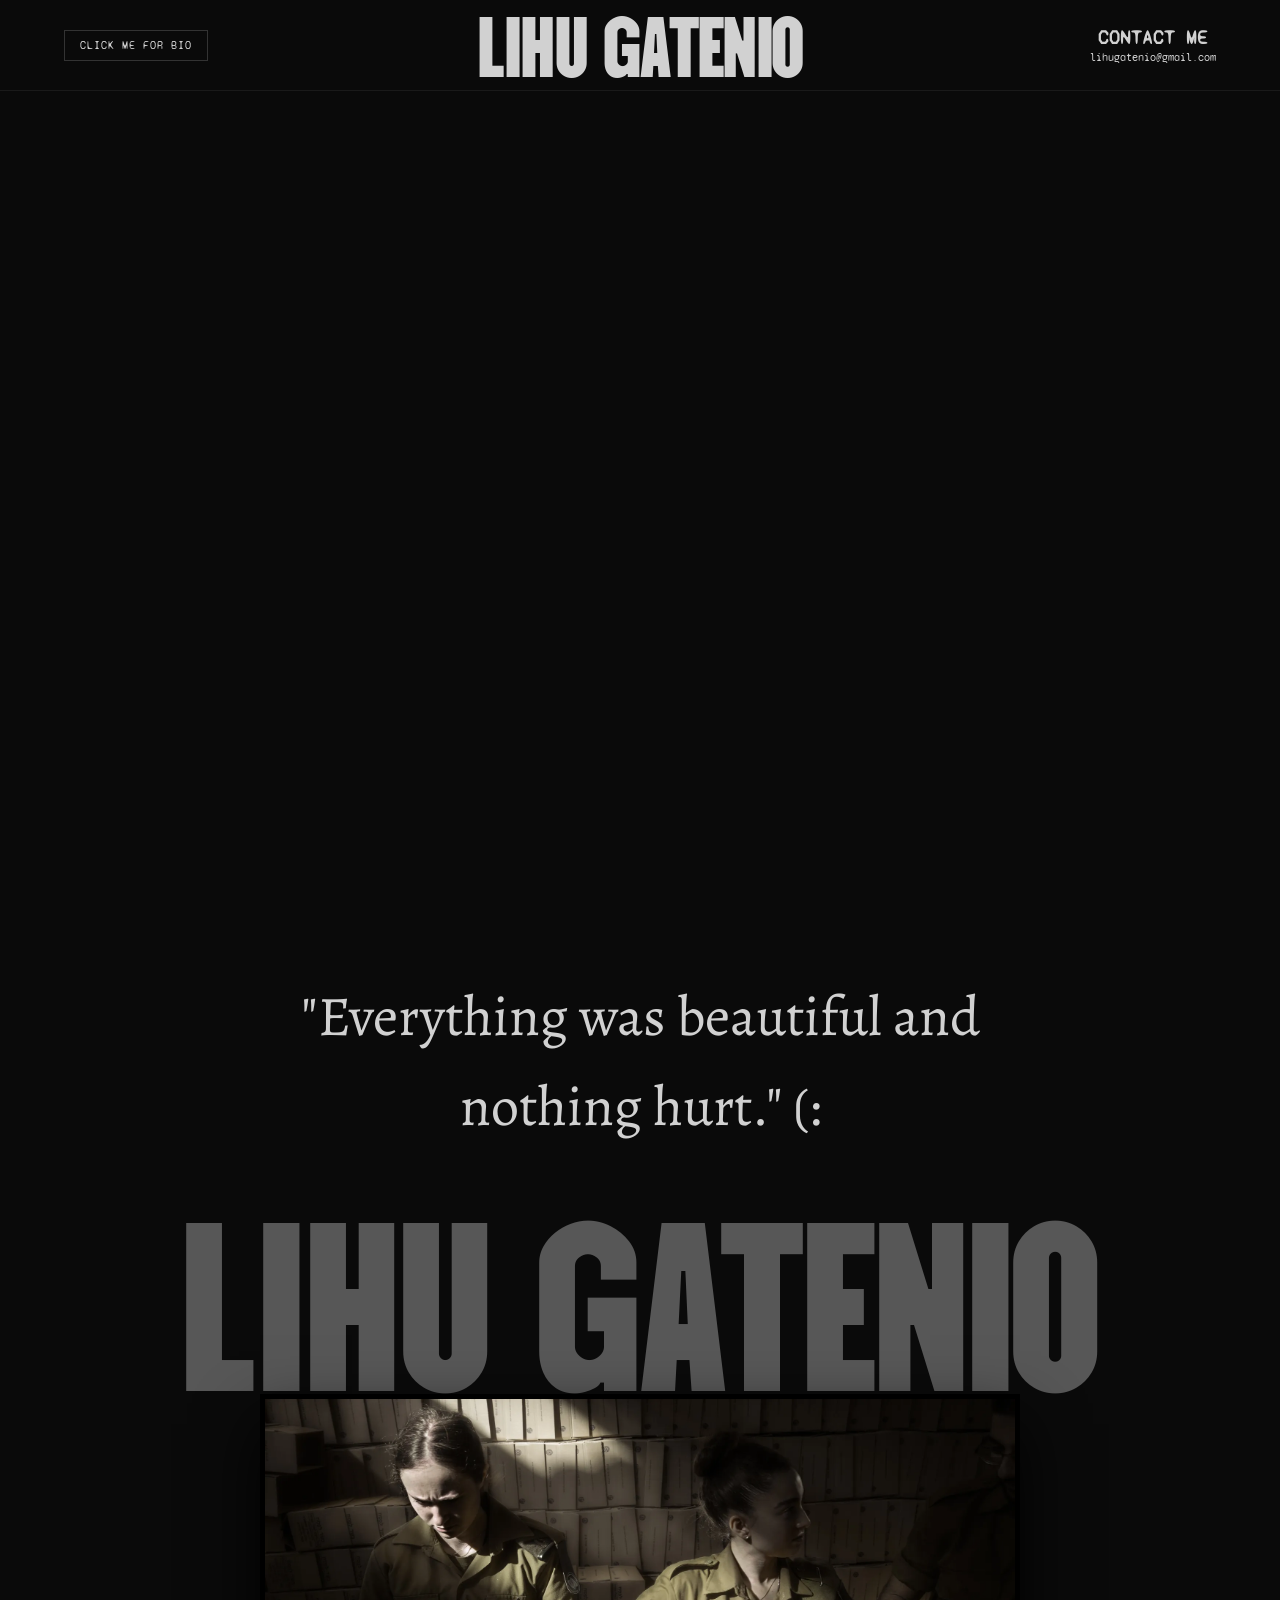
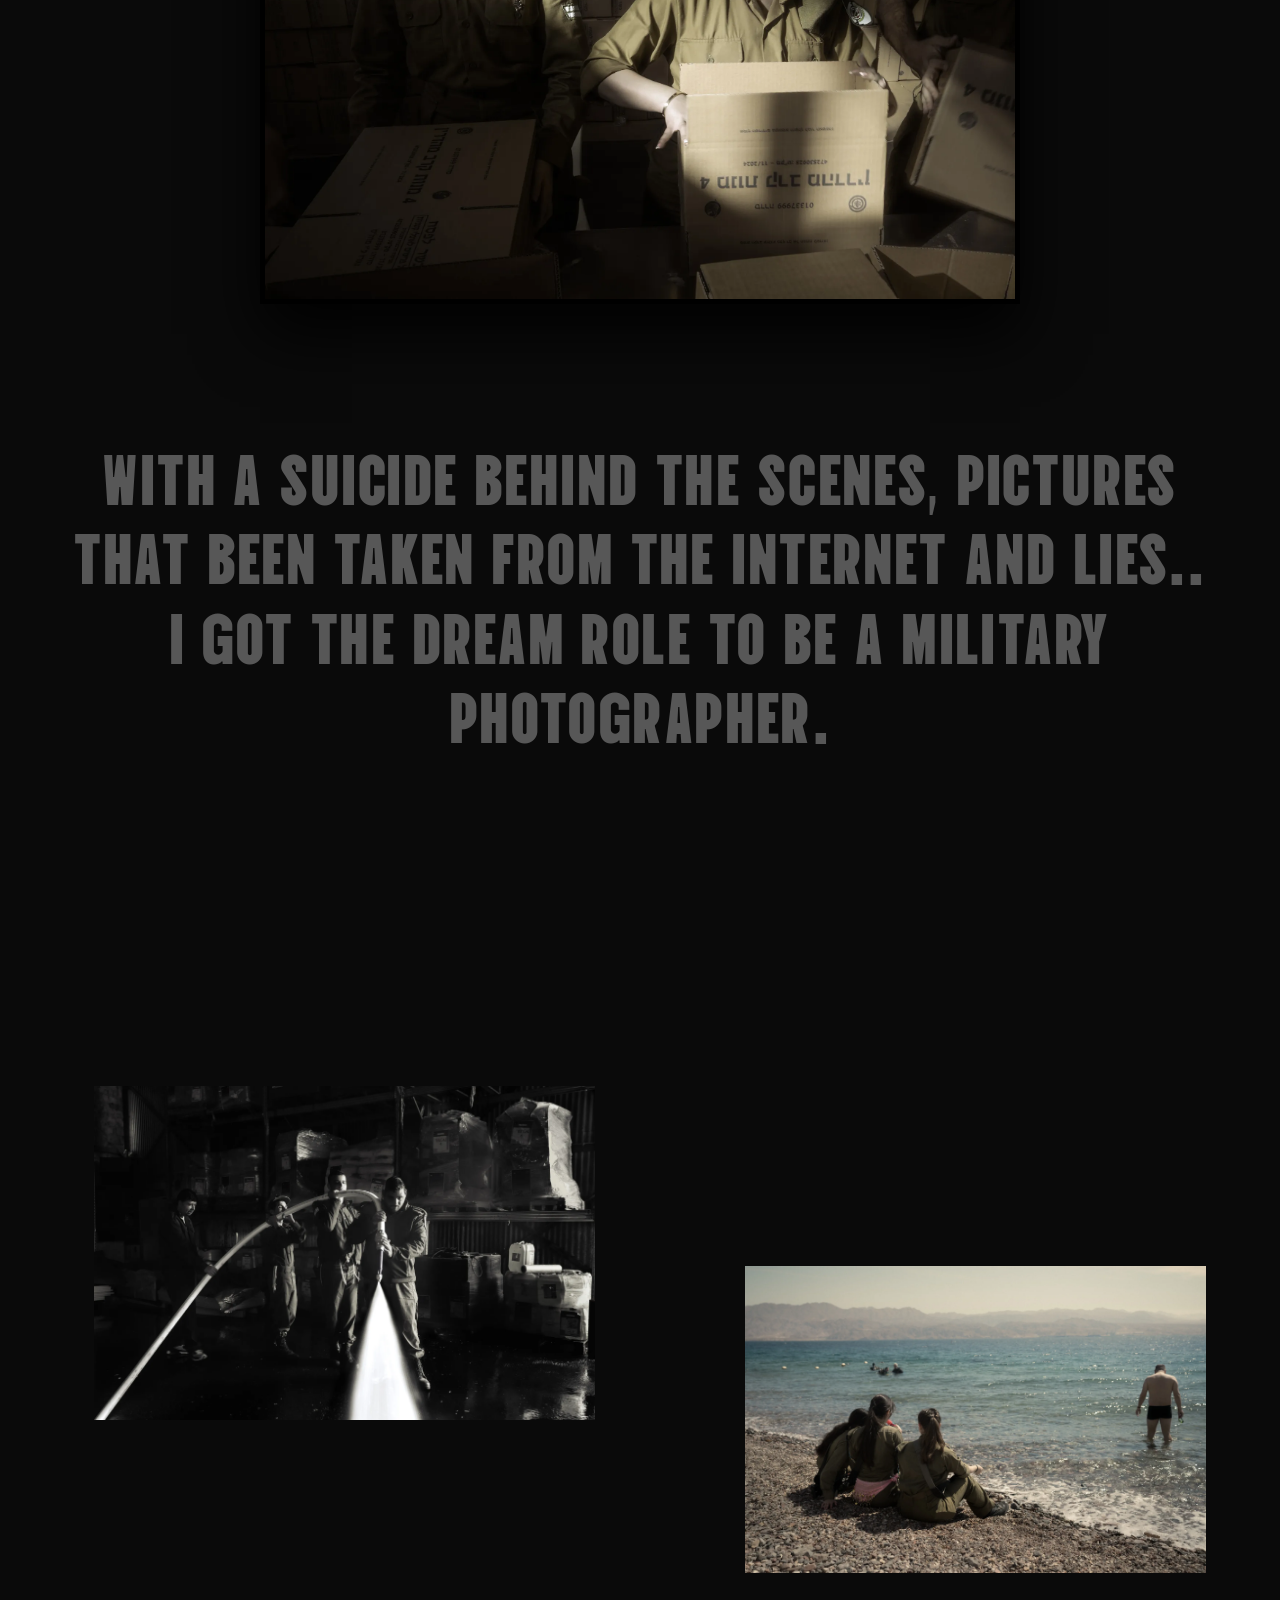
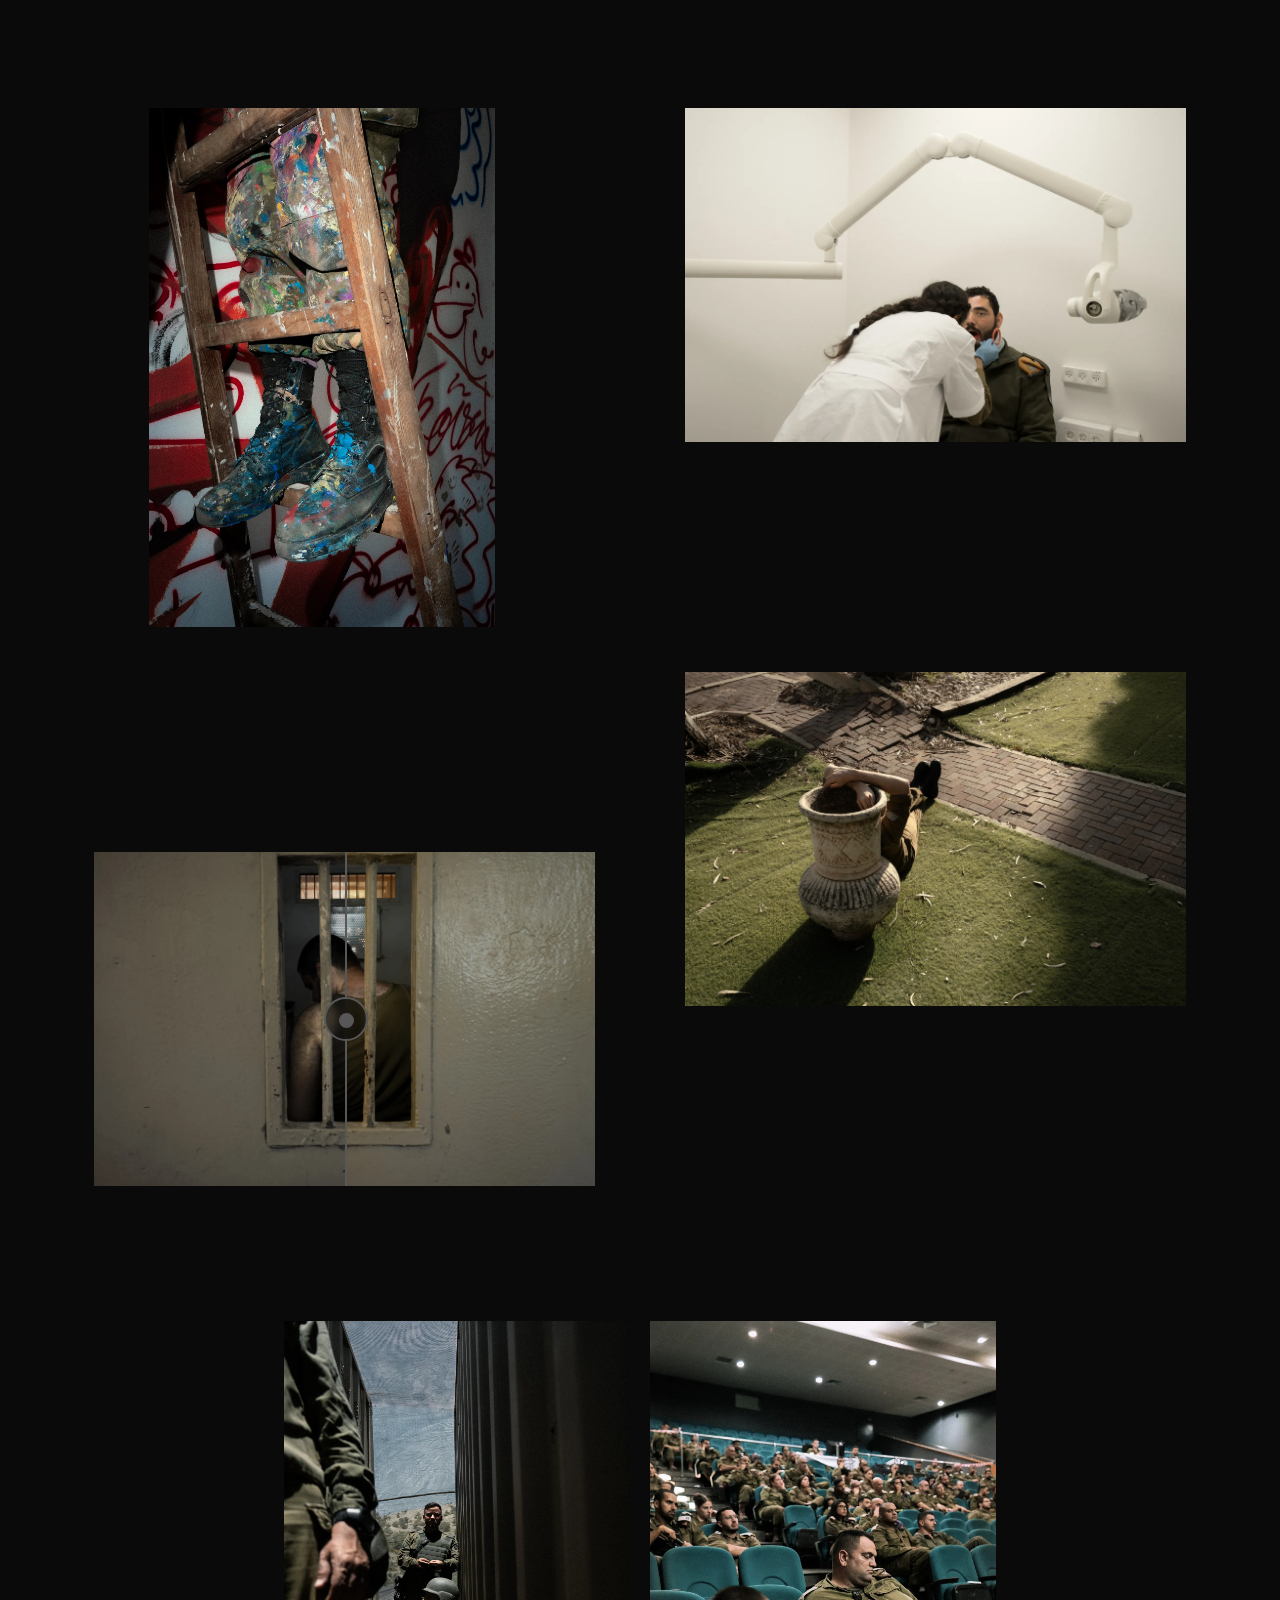
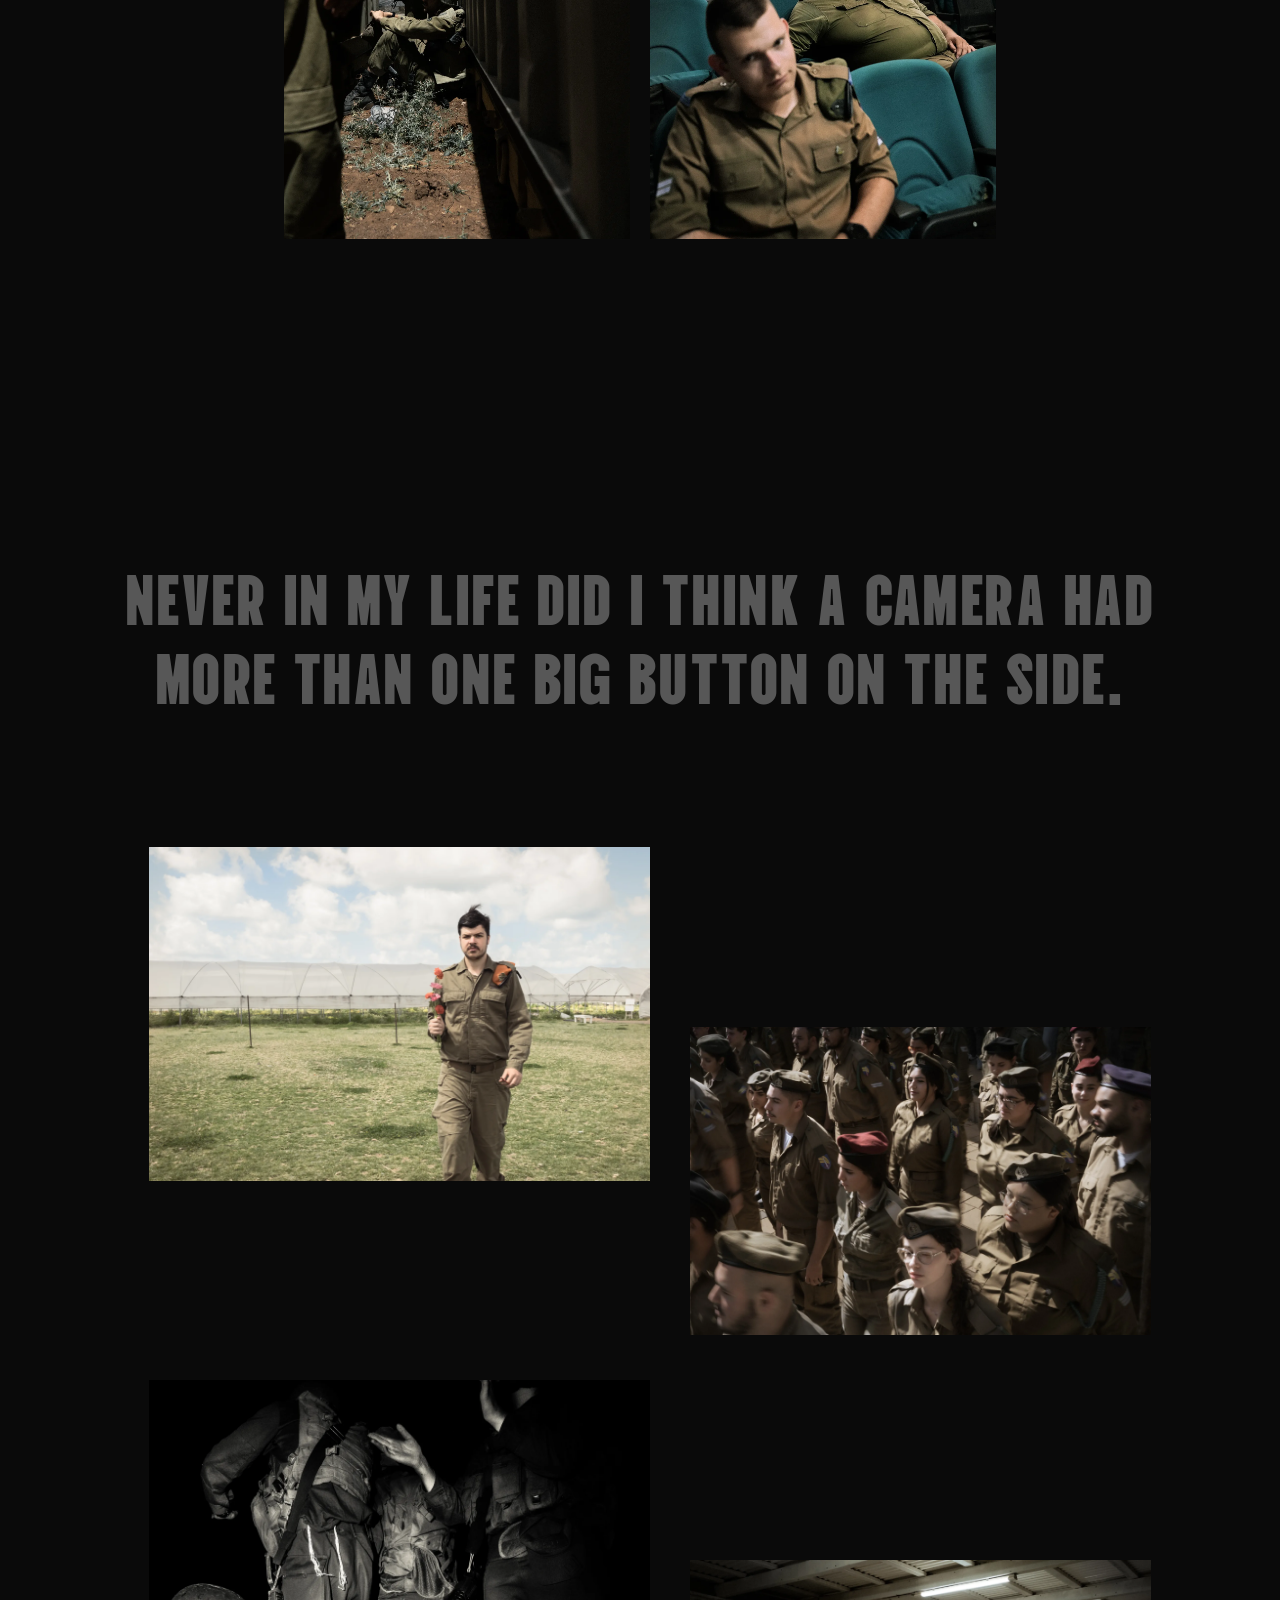
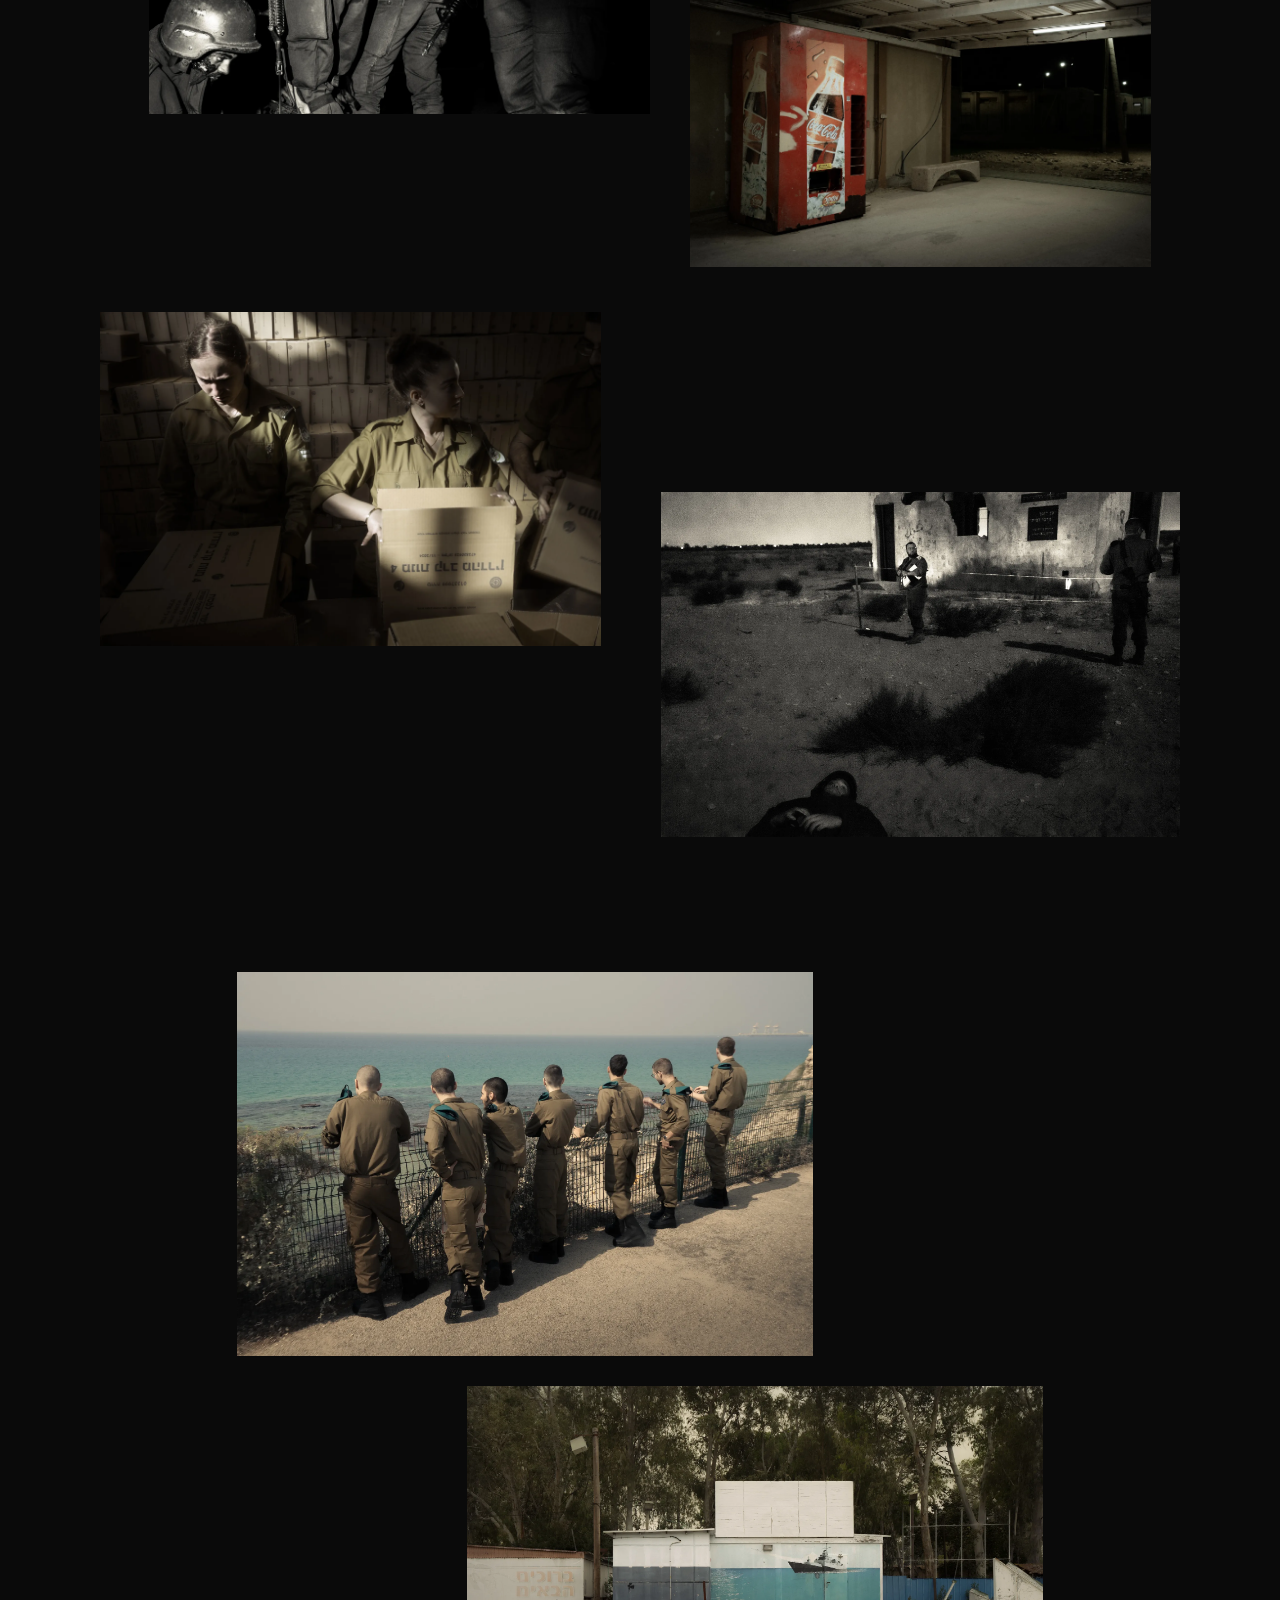
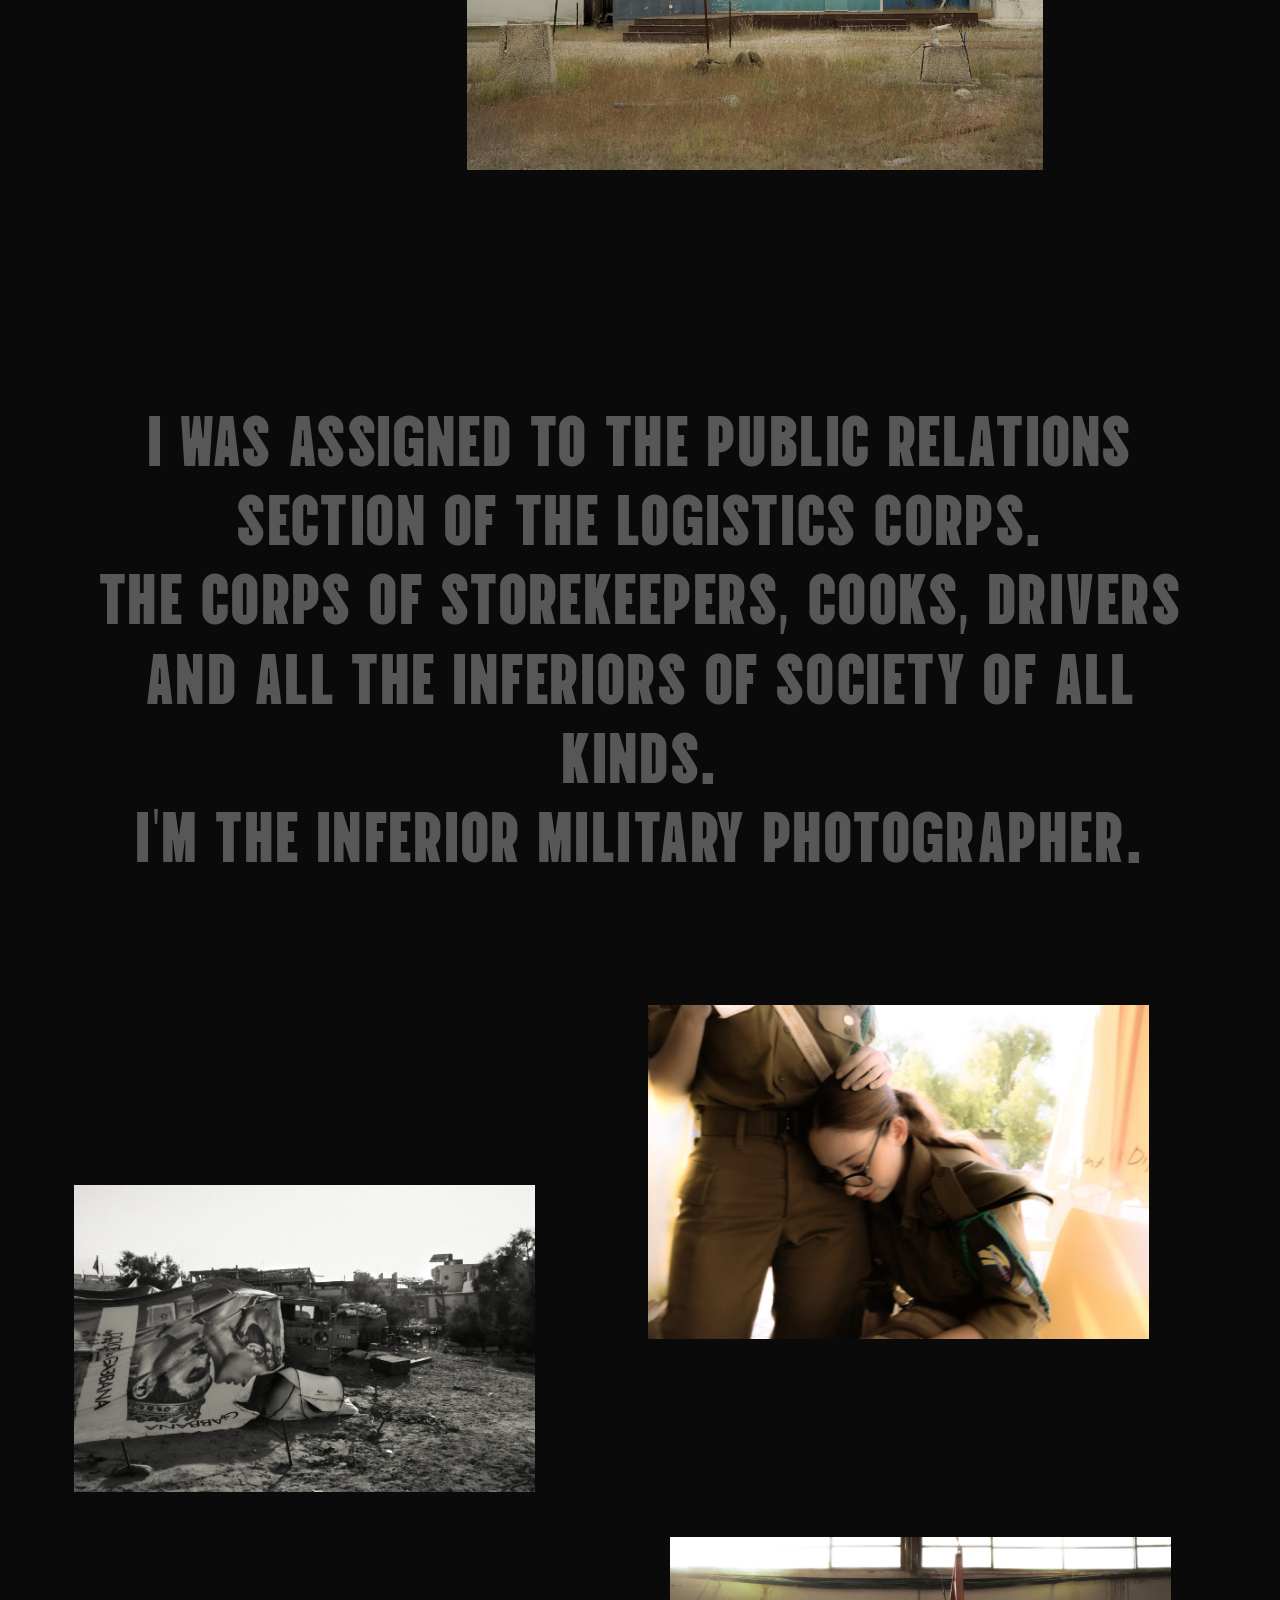
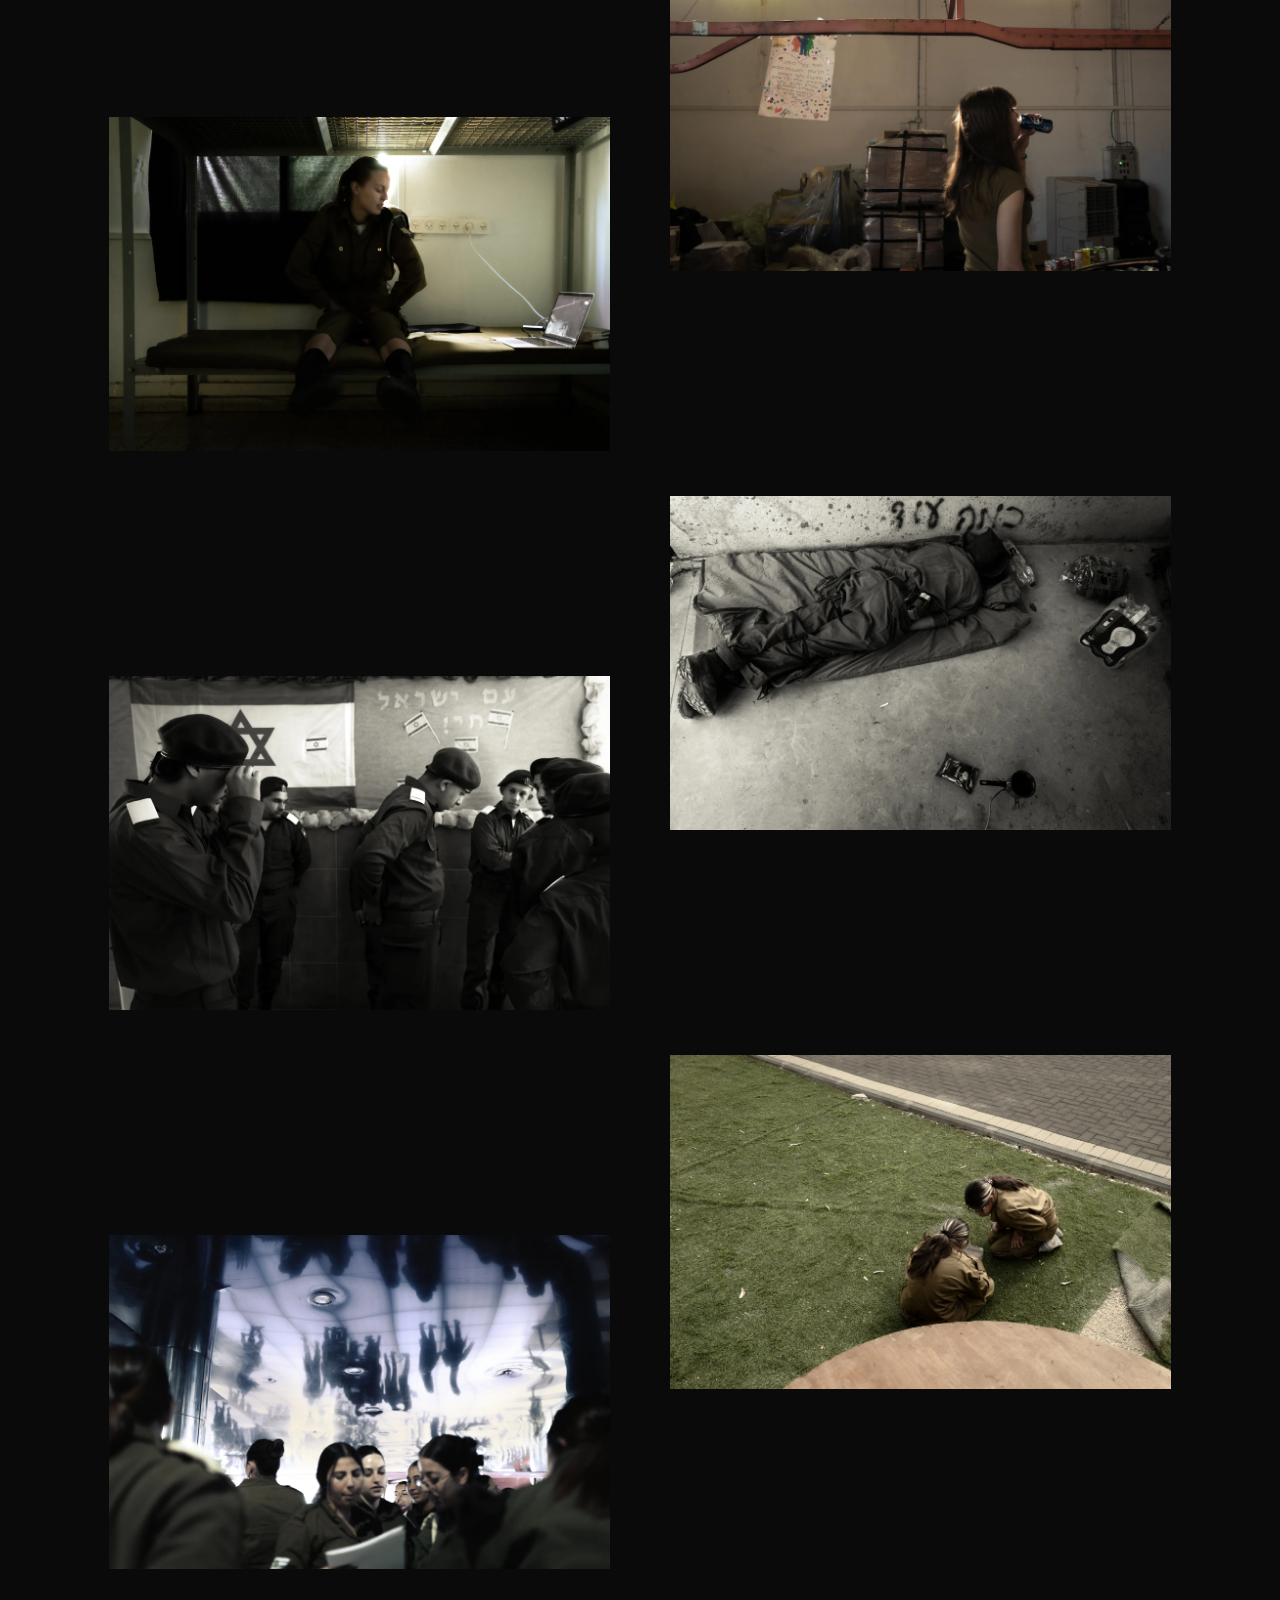
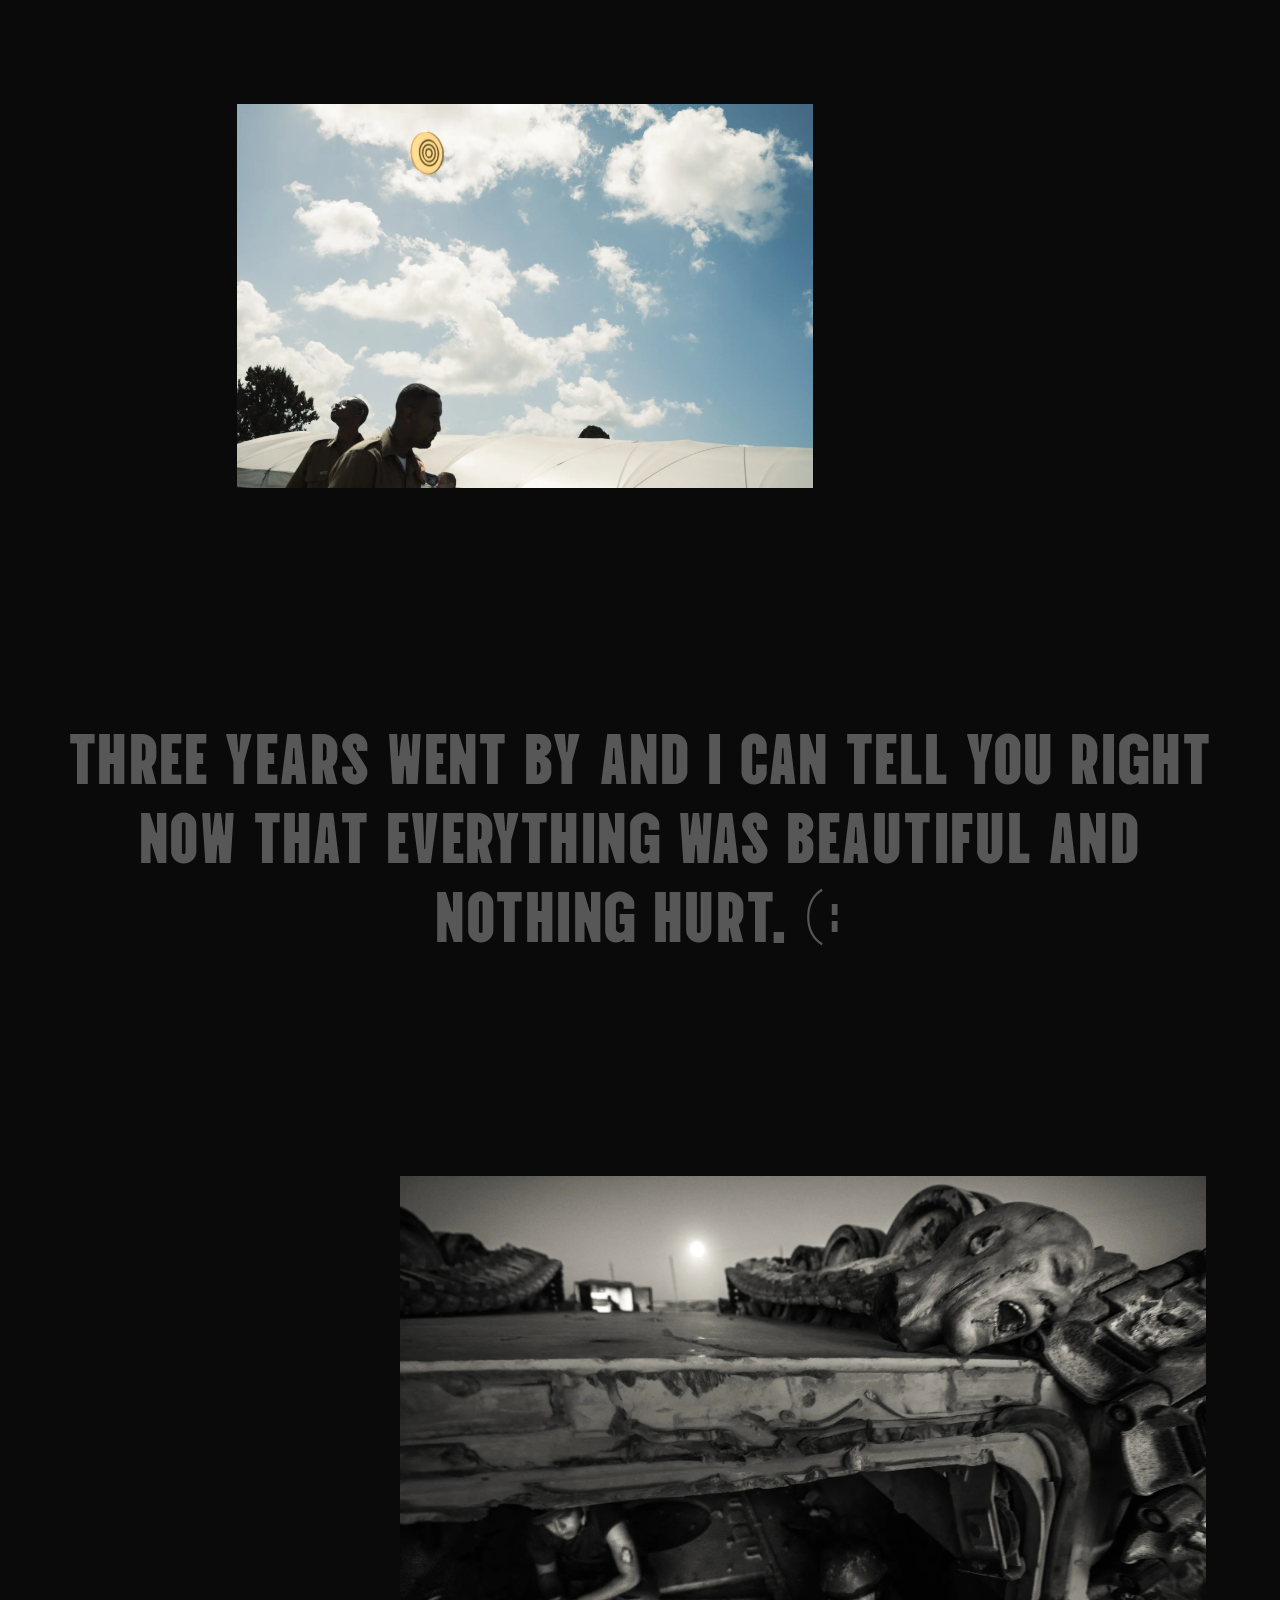
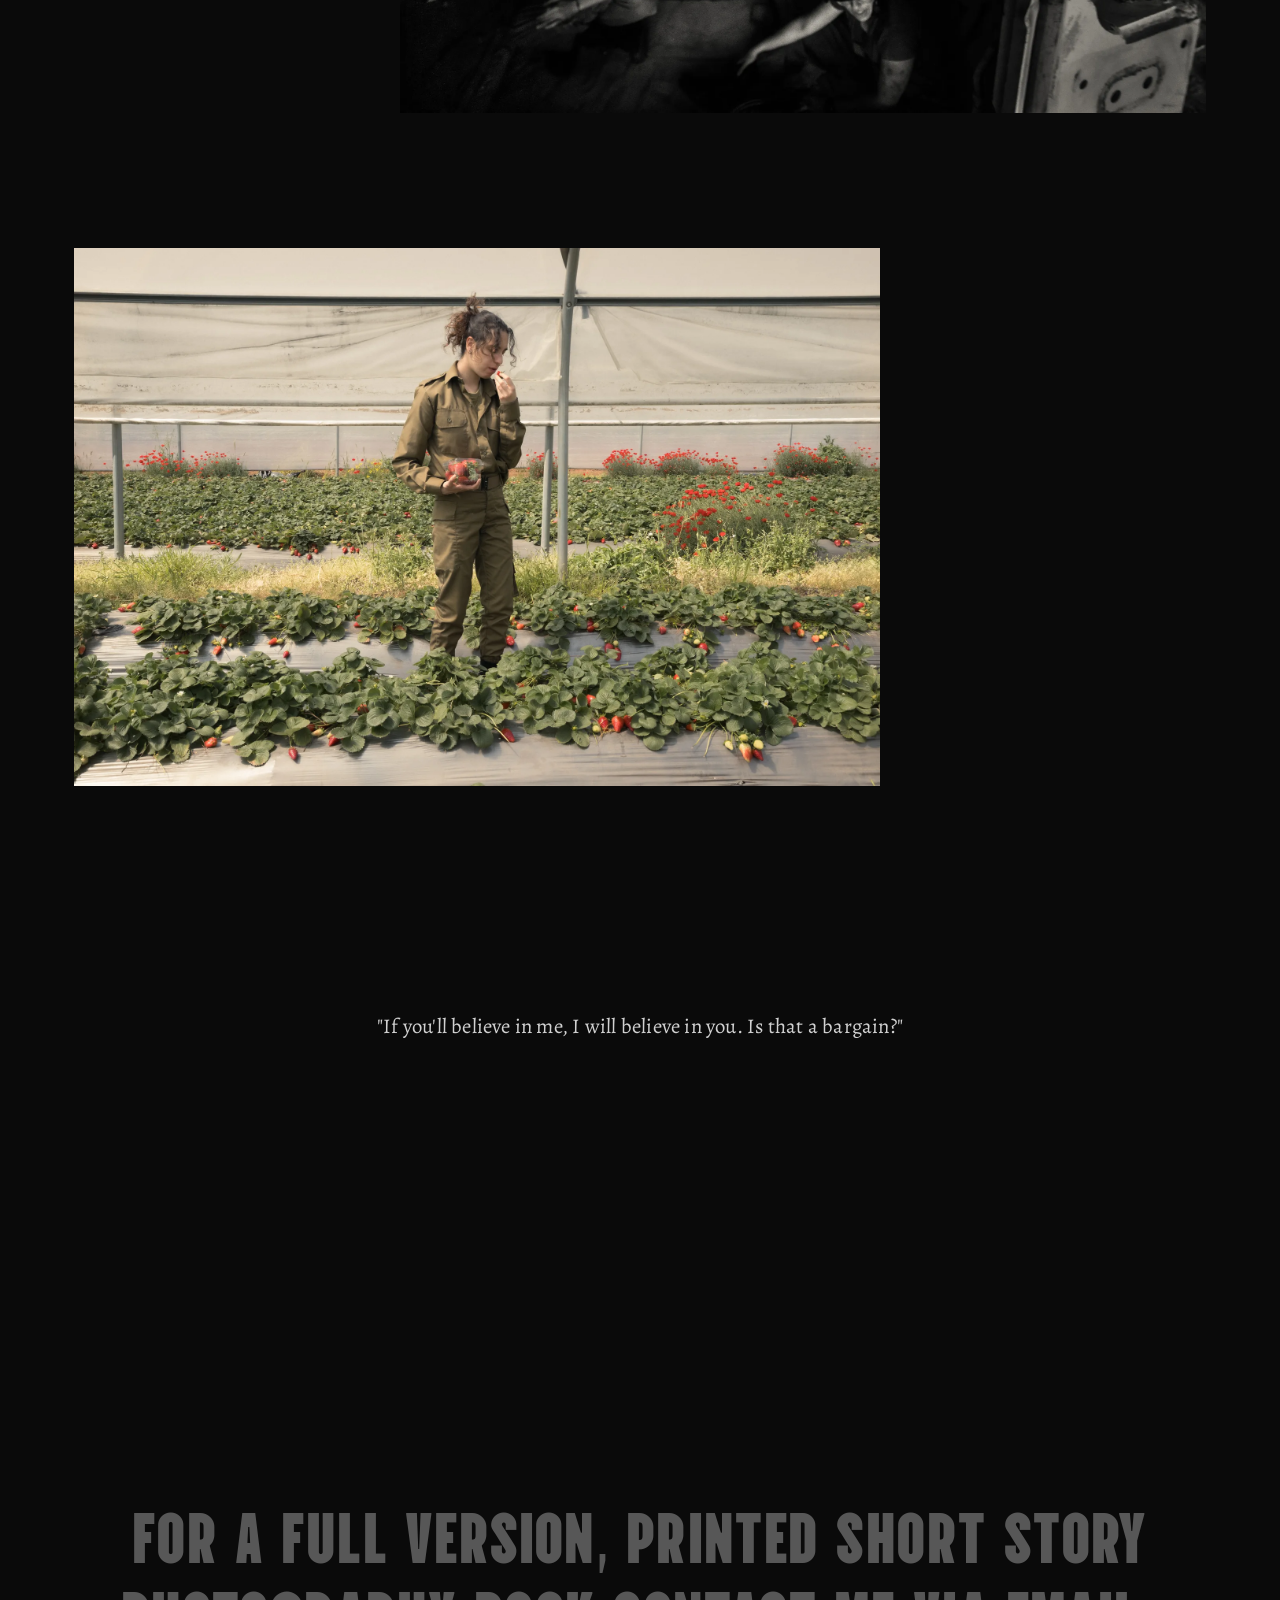
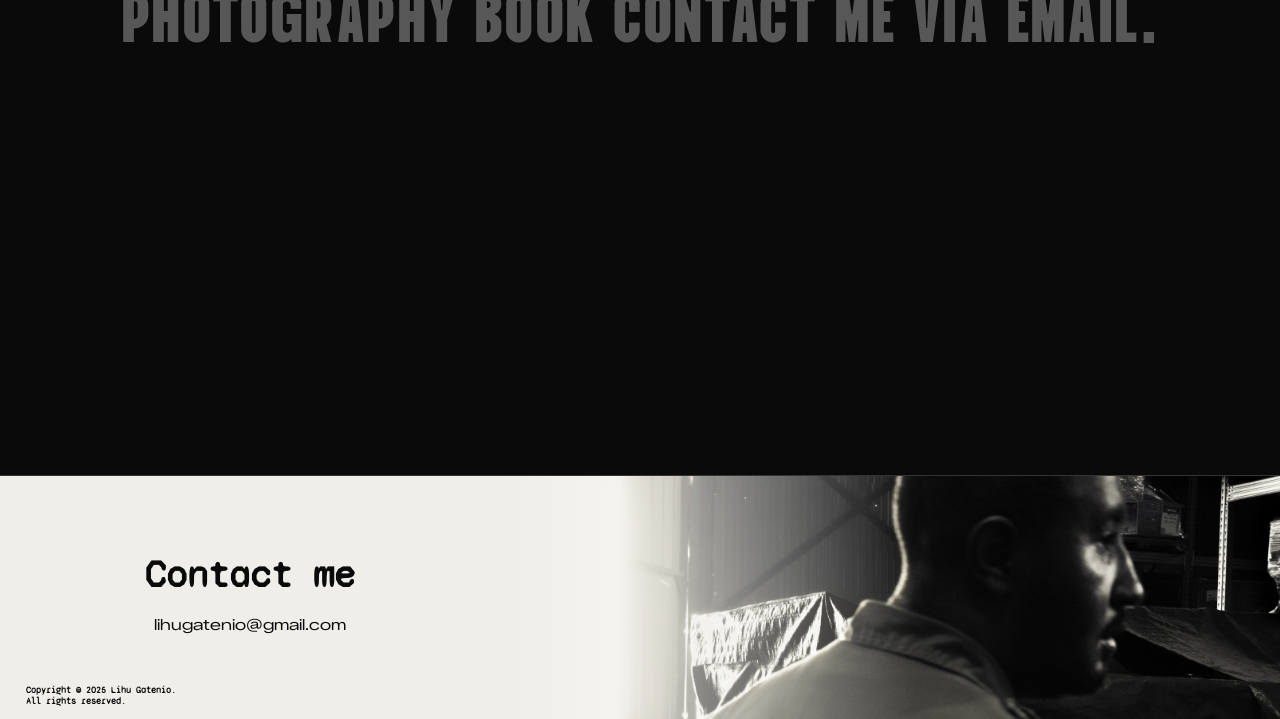
==== commit 242b3908: "Updated bio's text and css" ====
--- a/index.html
+++ b/index.html
@@ -74,7 +74,12 @@
             <img src="images/gallery-photos/1.webp" alt="Lihu Gatenio"> </div>
         <div class="bio-text">
             <h2>LIHU GATENIO</h2>
-            <p>This is my bio</p>
+            <p>With a suicide behind the scenes, pictures that been taken from the internet and lies.. I got the dream role to be a military photographer.</br>
+            Never in my life did I think a camera had more than one big button on the side. </br>
+             I was assigned to the public relations section of the Logistics Corps </br>
+            The corps of storekeepers, cooks, drivers and all the inferiors of society of all kinds. </br>
+            I'm the inferior military photographer.</br>
+            Three years went by and I can tell you right now that everything was beautiful and nothing hurt. (: </p>
         </div>
     </div>
 </div>
--- a/style.css
+++ b/style.css
@@ -683,27 +683,30 @@
 
 /* --- Bio Overlay Styles --- */
 .bio-overlay {
-    display: none; /* Hidden by default */
+    display: none;
     position: fixed;
     top: 0;
     left: 0;
     width: 100%;
     height: 100%;
-    background-color: rgba(10, 10, 10, 0.98); /* Near solid black */
+    background-color: rgba(10, 10, 10, 0.98);
     backdrop-filter: blur(10px);
-    z-index: 3000; /* Above the nav and lightbox */
+    z-index: 3000;
     justify-content: center;
     align-items: center;
-    padding: 20px;
+    padding: 40px 20px; 
+    overflow-y: auto; 
 }
 
 .bio-content {
     display: flex;
-    max-width: 900px;
+    max-width: 1000px; 
     width: 100%;
     background: #111;
     border: 1px solid #222;
-    animation: fadeInBio 0.5s ease;
+    position: relative;
+    height: auto; 
+    min-height: min-content;
 }
 
 .bio-image {
@@ -720,10 +723,11 @@
 
 .bio-text {
     flex: 0 0 60%;
-    padding: 40px;
+    padding: 60px 40px; 
     display: flex;
     flex-direction: column;
     justify-content: center;
+    box-sizing: border-box;
 }
 
 .bio-text h2 {
@@ -735,10 +739,10 @@
 
 .bio-text p {
     font-family: 'Alegreya', serif;
-    font-size: 1.2rem;
-    line-height: 1.6;
+    font-size: 1.1rem; 
+    line-height: 1.5;
     color: #999;
-    margin-bottom: 15px;
+    margin-bottom: 20px;
 }
 
 .close-bio {
@@ -876,7 +880,6 @@
     .gallery {
         width: 95% !important;       
         margin: 0 auto !important;  
-        padding: 50px 0 !important; 
         display: flex;
         justify-content: center;     
         overflow-x: hidden;
--- a/style.css
+++ b/style.css
@@ -683,27 +683,30 @@
 
 /* --- Bio Overlay Styles --- */
 .bio-overlay {
-    display: none; /* Hidden by default */
+    display: none;
     position: fixed;
     top: 0;
     left: 0;
     width: 100%;
     height: 100%;
-    background-color: rgba(10, 10, 10, 0.98); /* Near solid black */
+    background-color: rgba(10, 10, 10, 0.98);
     backdrop-filter: blur(10px);
-    z-index: 3000; /* Above the nav and lightbox */
+    z-index: 3000;
     justify-content: center;
     align-items: center;
-    padding: 20px;
+    padding: 40px 20px; 
+    overflow-y: auto; 
 }
 
 .bio-content {
     display: flex;
-    max-width: 900px;
+    max-width: 1000px; 
     width: 100%;
     background: #111;
     border: 1px solid #222;
-    animation: fadeInBio 0.5s ease;
+    position: relative;
+    height: auto; 
+    min-height: min-content;
 }
 
 .bio-image {
@@ -720,10 +723,11 @@
 
 .bio-text {
     flex: 0 0 60%;
-    padding: 40px;
+    padding: 60px 40px; 
     display: flex;
     flex-direction: column;
     justify-content: center;
+    box-sizing: border-box;
 }
 
 .bio-text h2 {
@@ -735,10 +739,10 @@
 
 .bio-text p {
     font-family: 'Alegreya', serif;
-    font-size: 1.2rem;
-    line-height: 1.6;
+    font-size: 1.1rem; 
+    line-height: 1.5;
     color: #999;
-    margin-bottom: 15px;
+    margin-bottom: 20px;
 }
 
 .close-bio {
@@ -876,7 +880,6 @@
     .gallery {
         width: 95% !important;       
         margin: 0 auto !important;  
-        padding: 50px 0 !important; 
         display: flex;
         justify-content: center;     
         overflow-x: hidden;
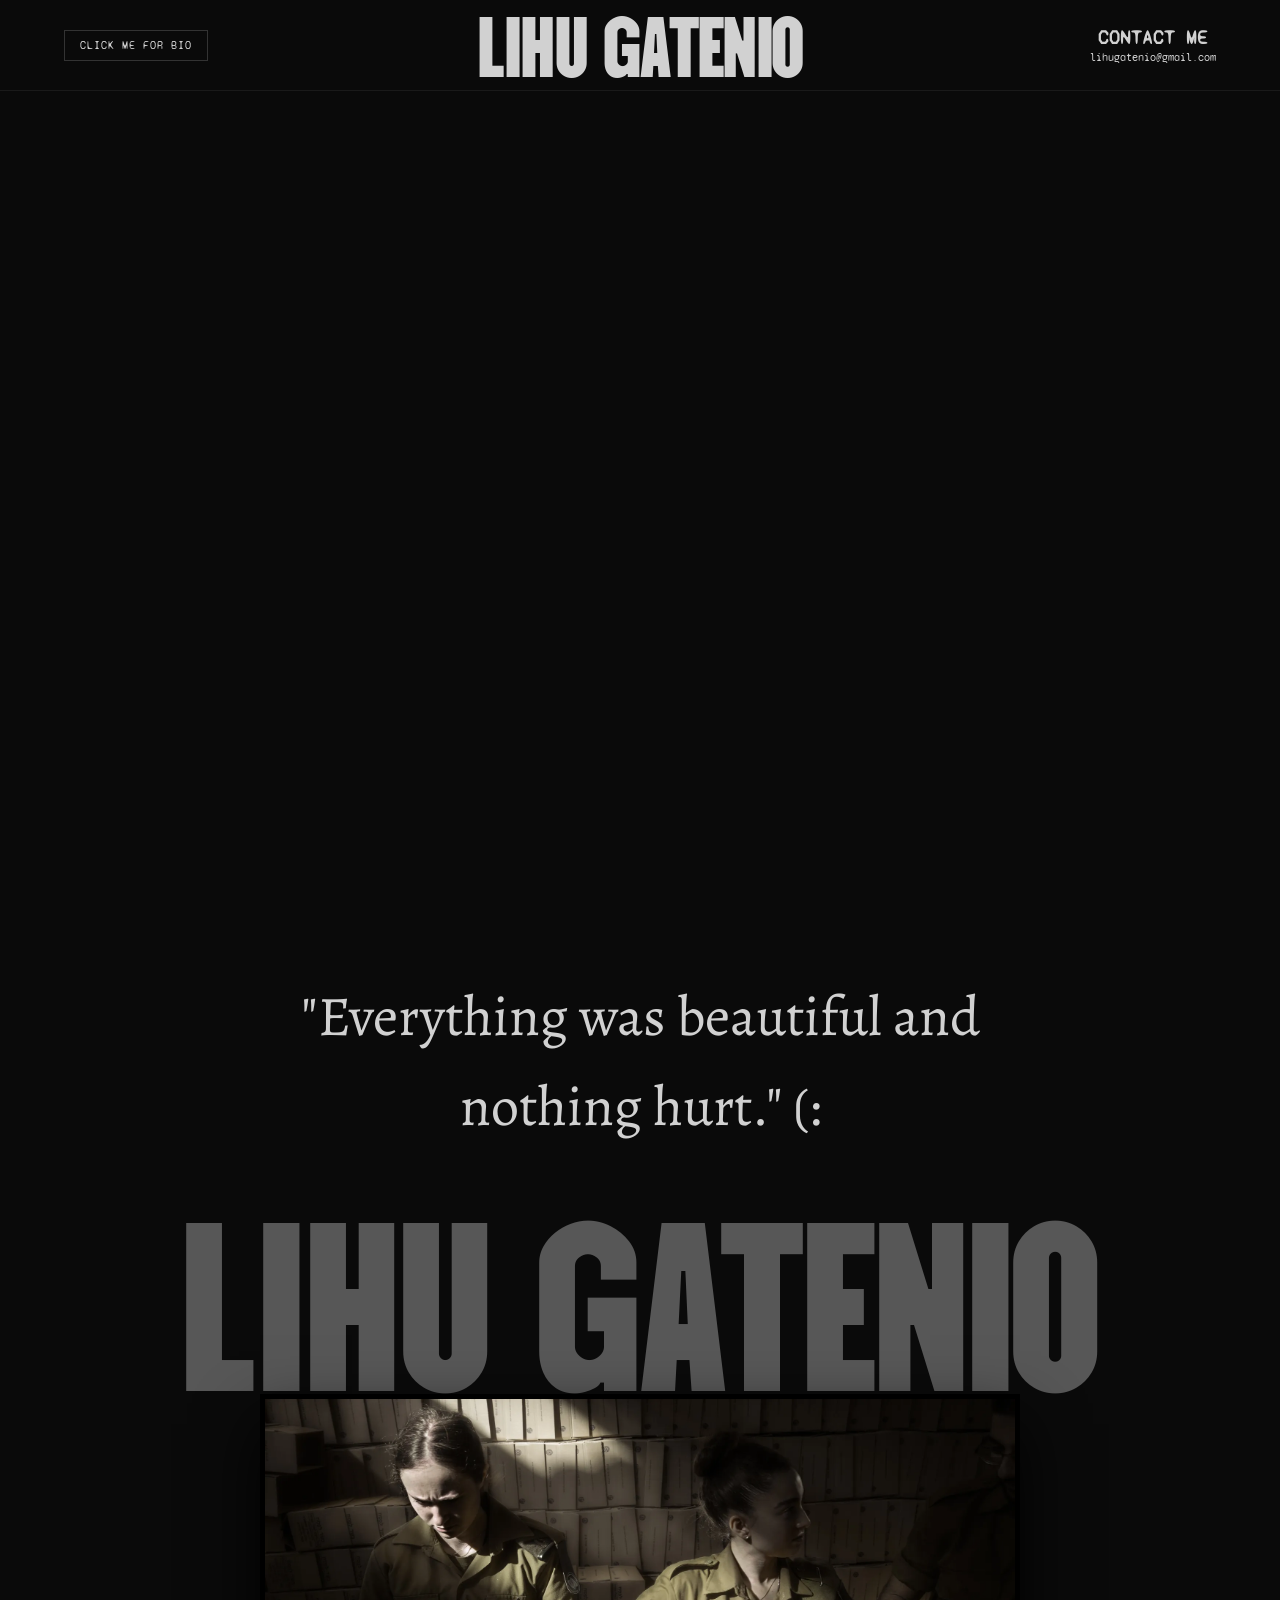
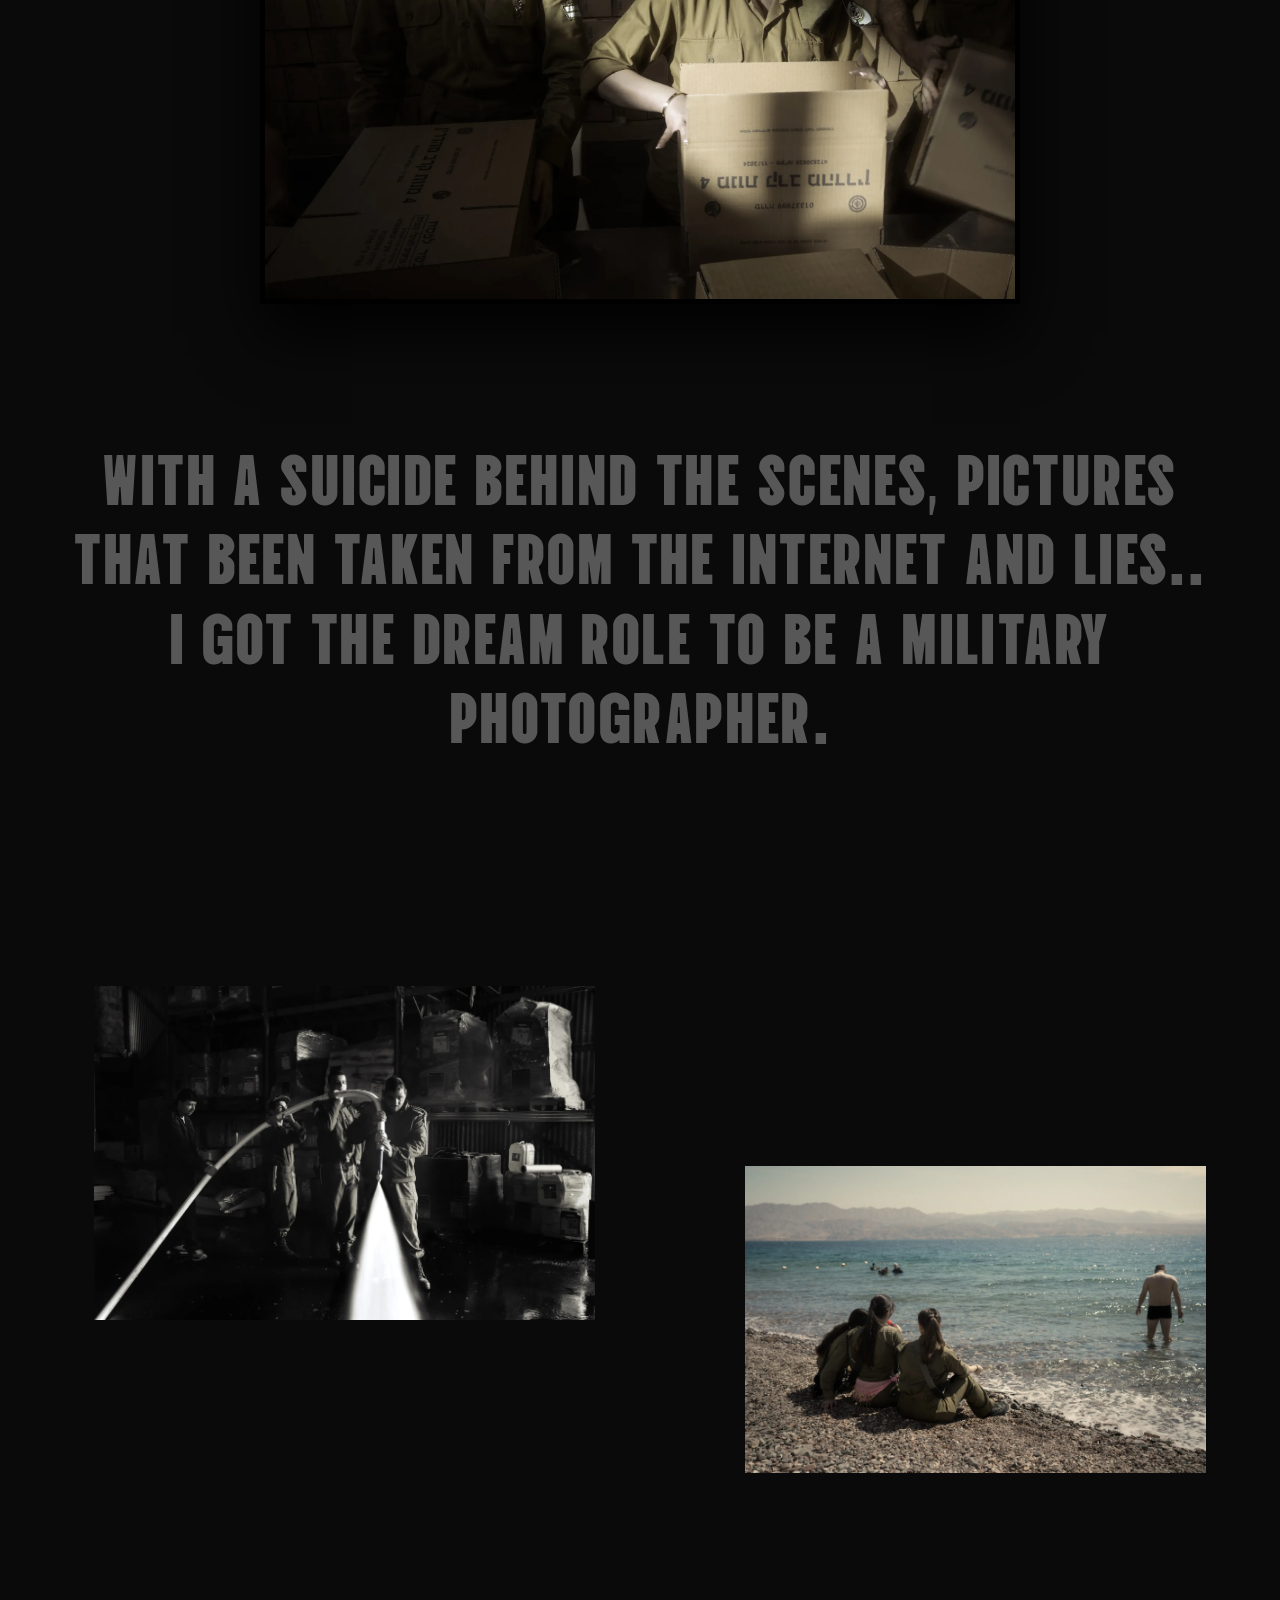
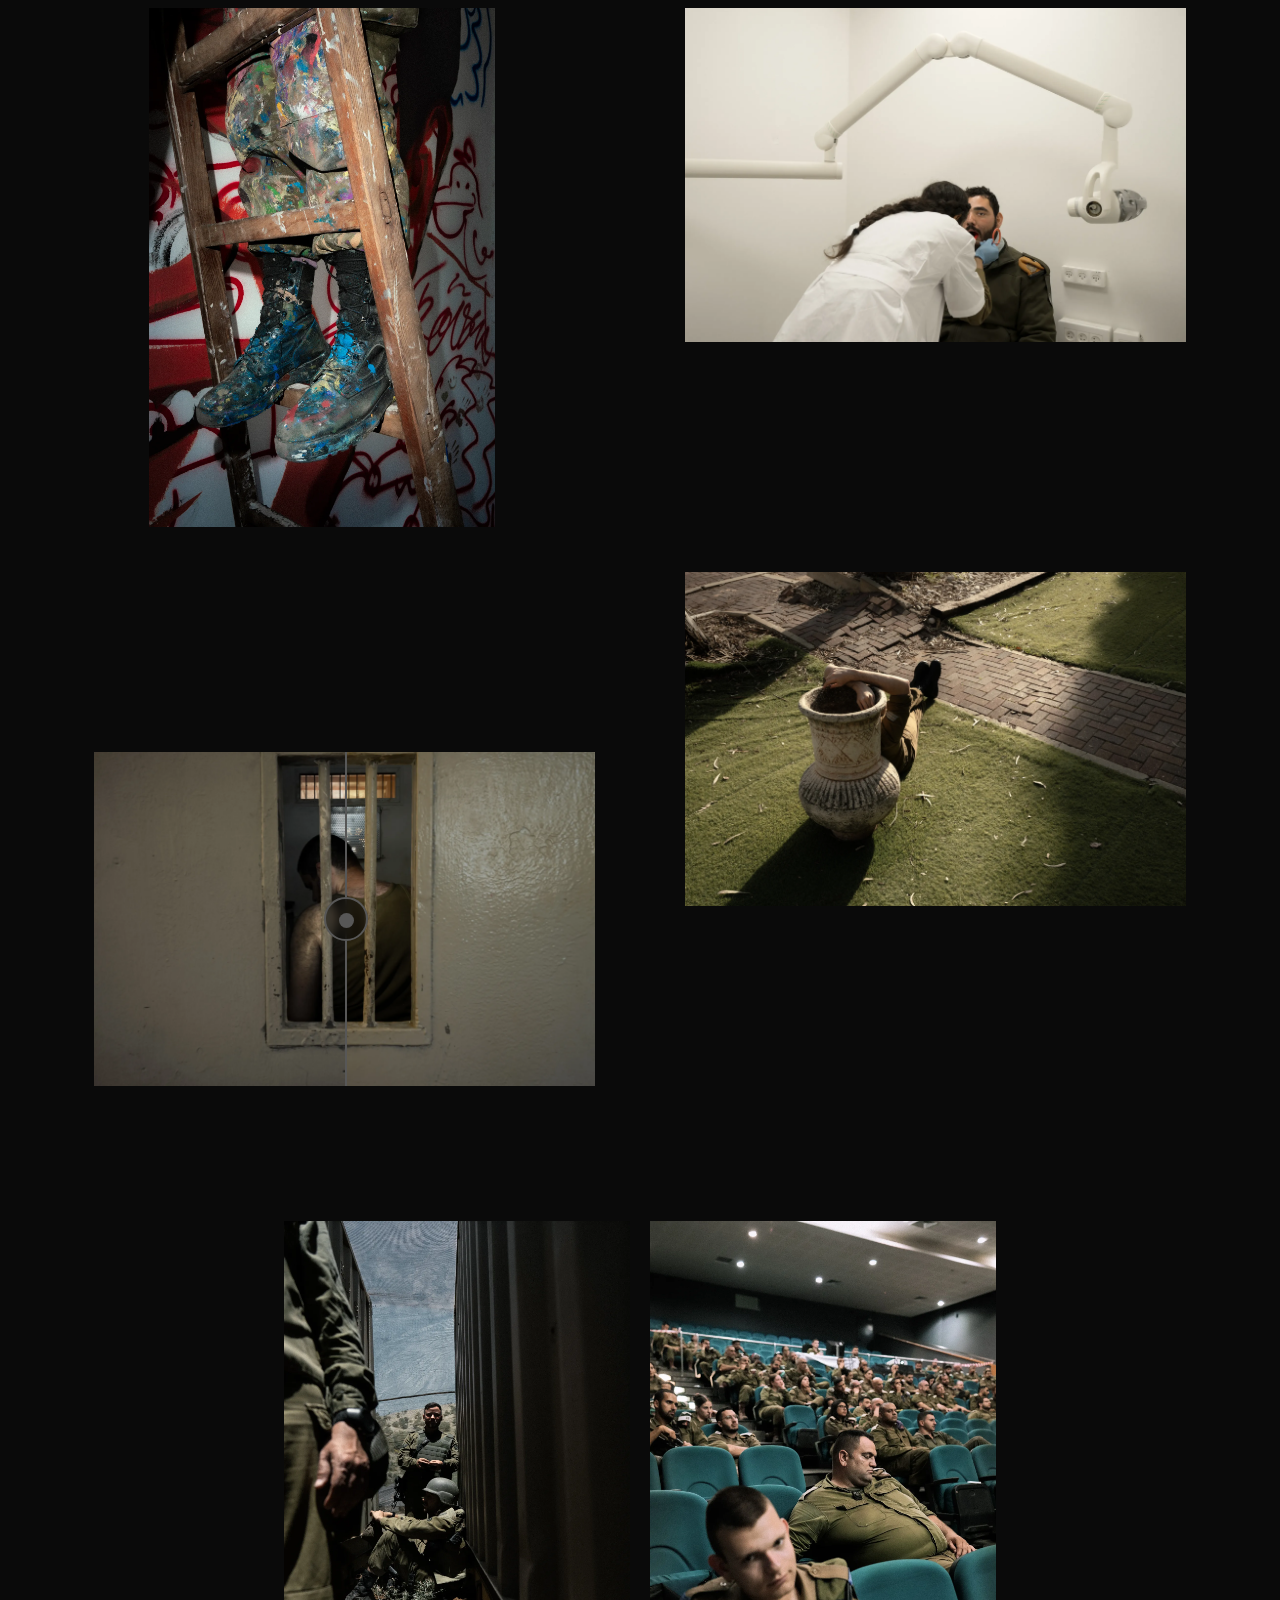
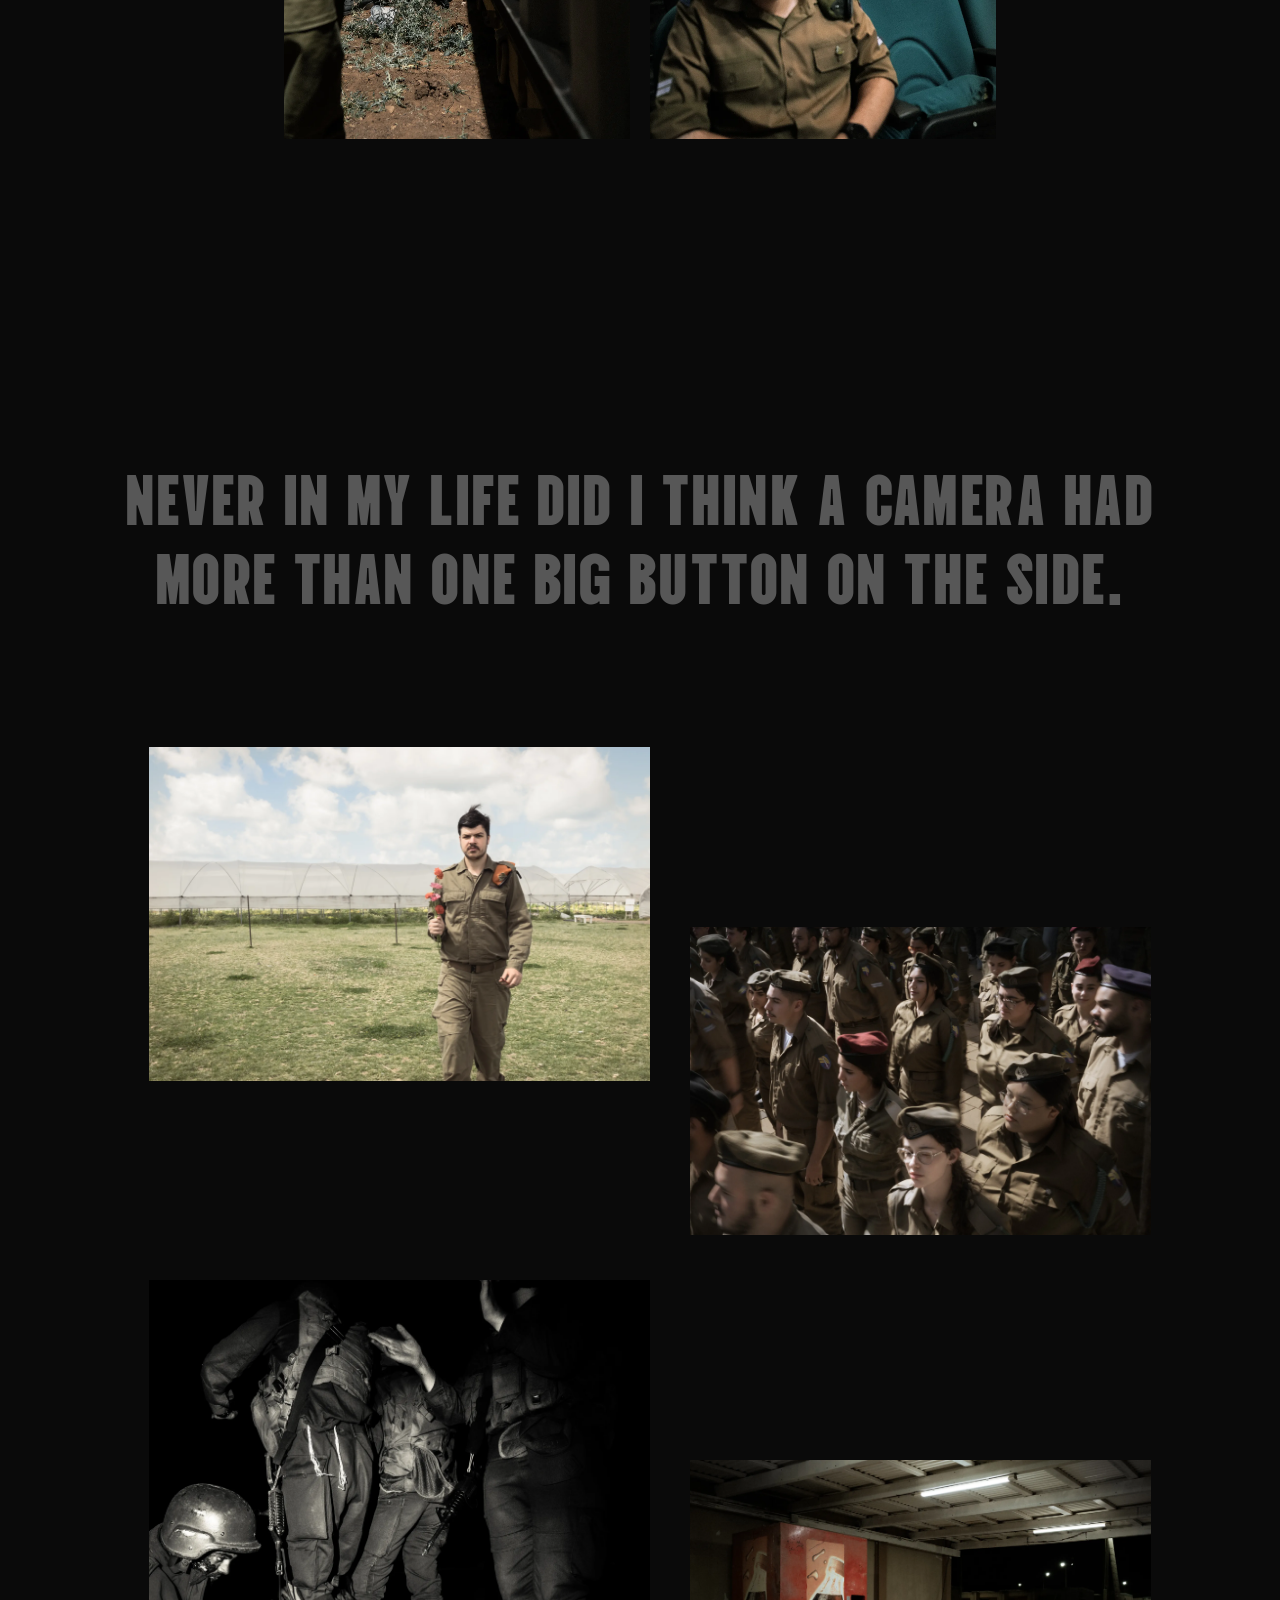
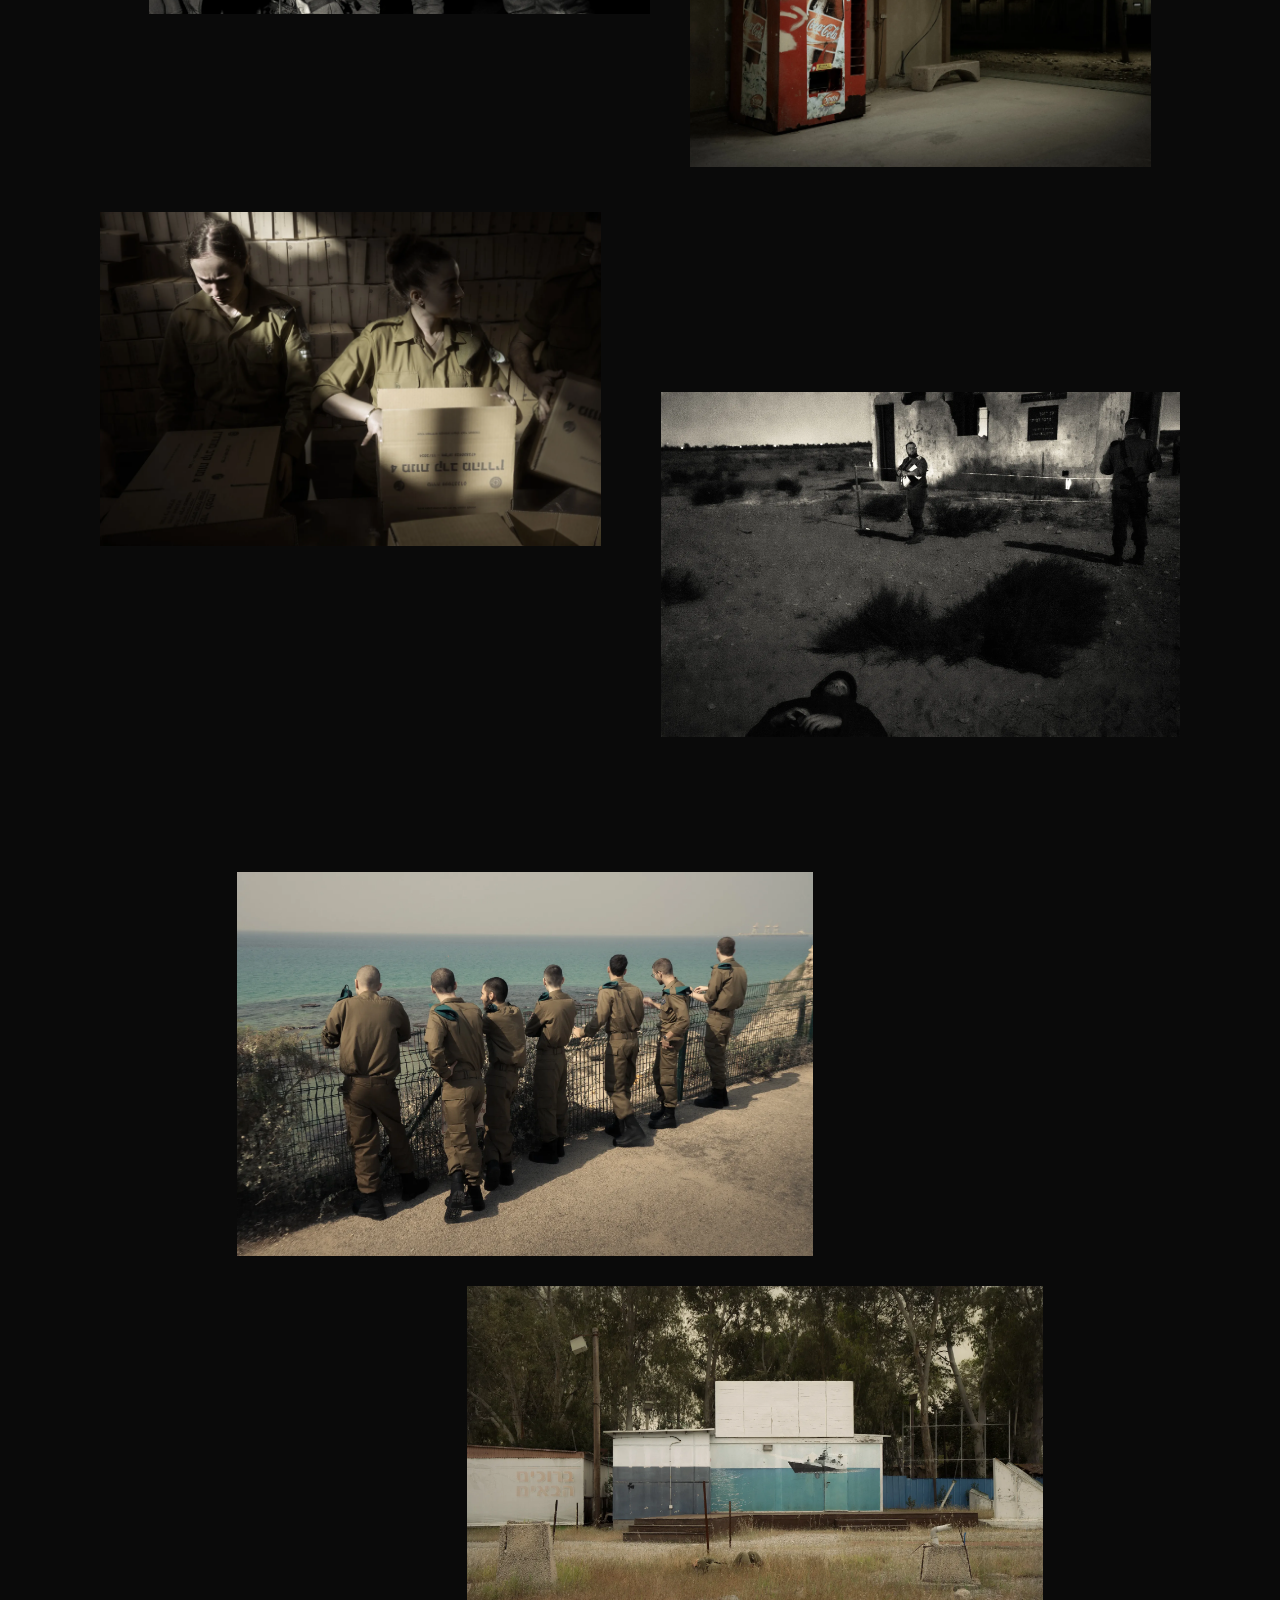
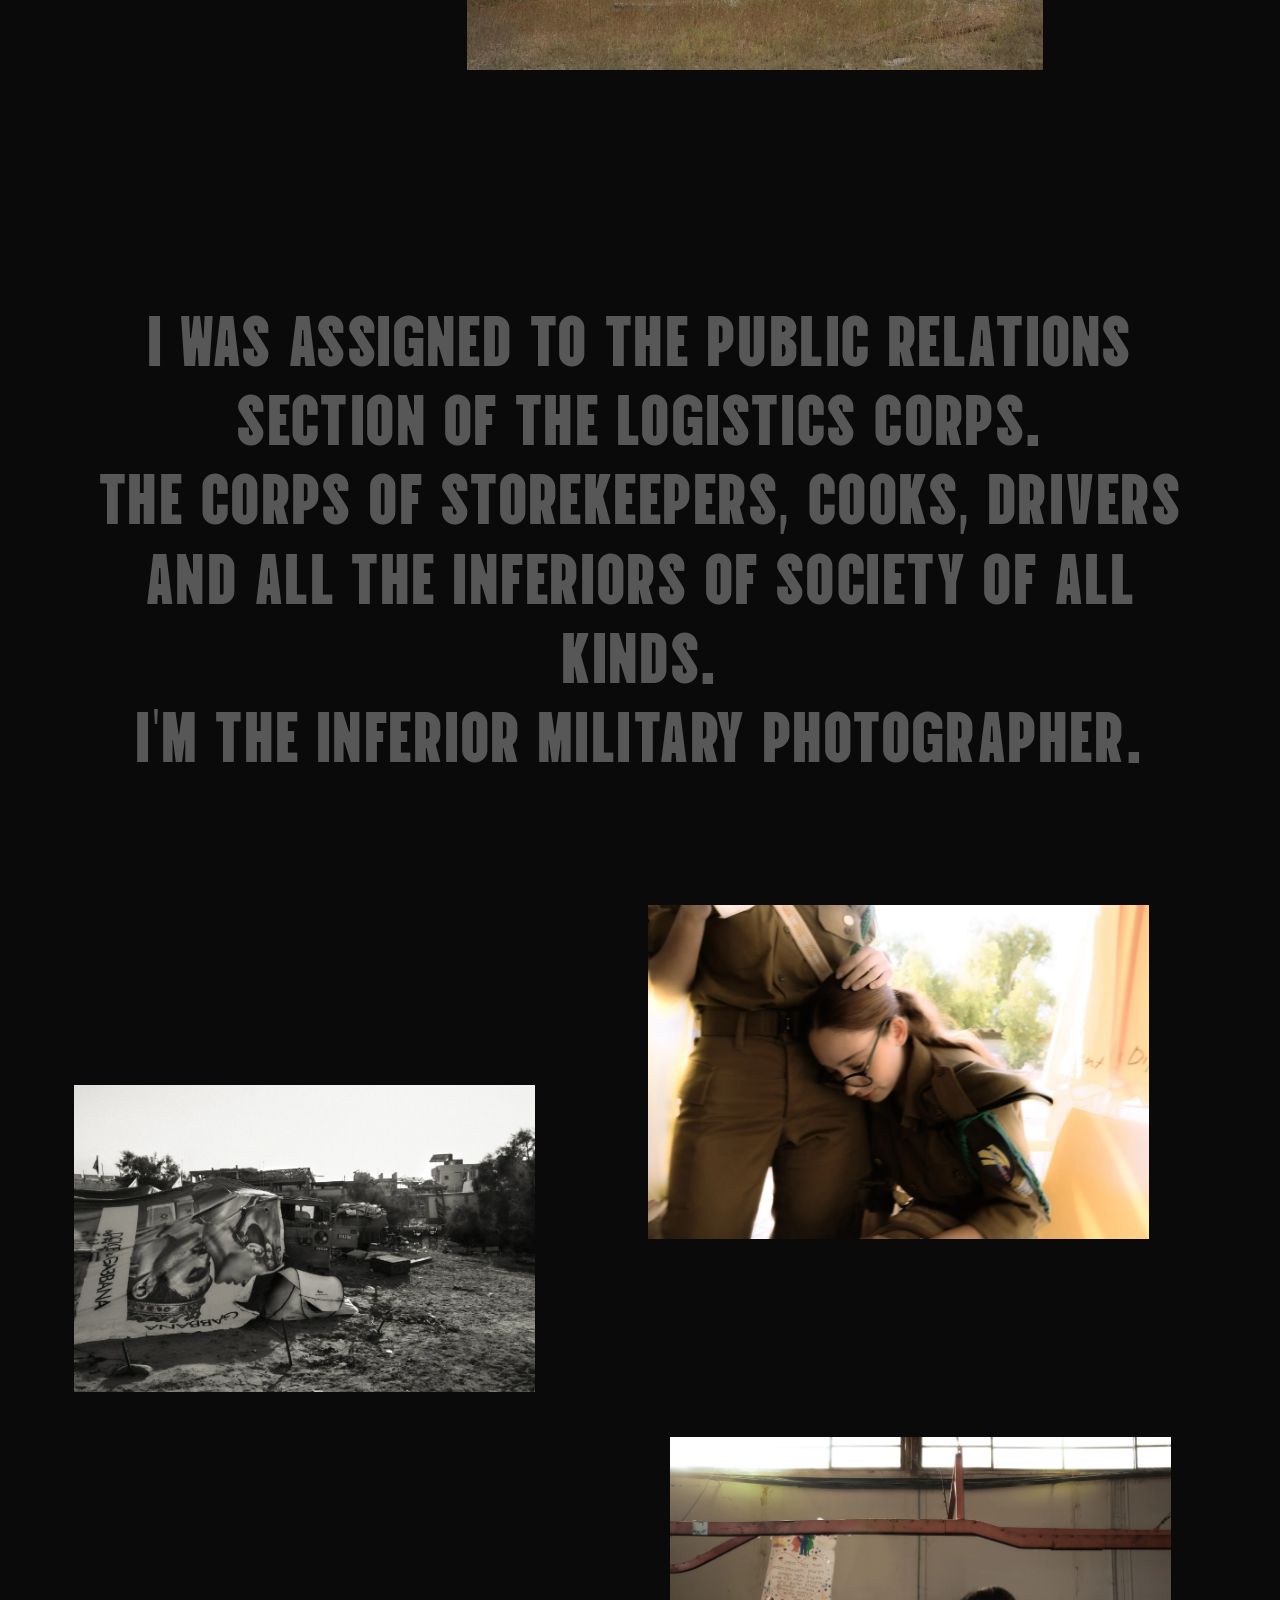
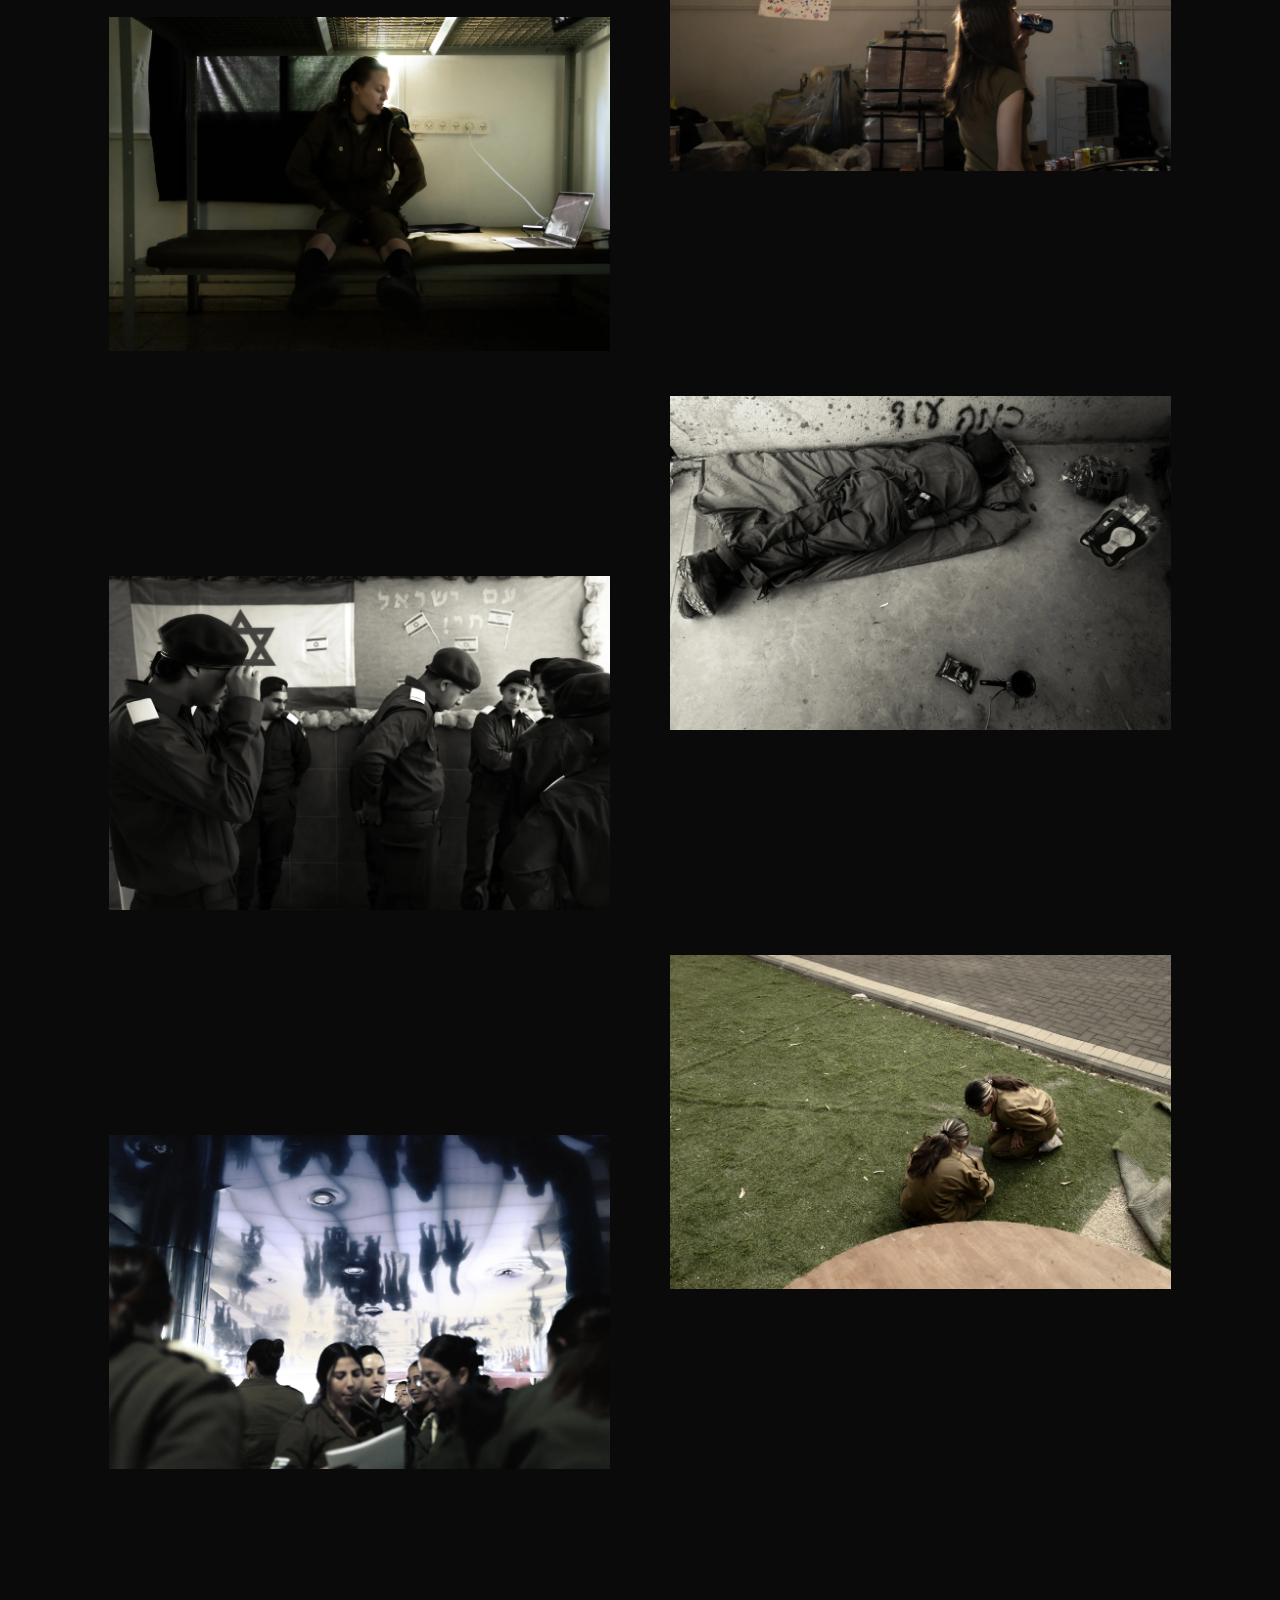
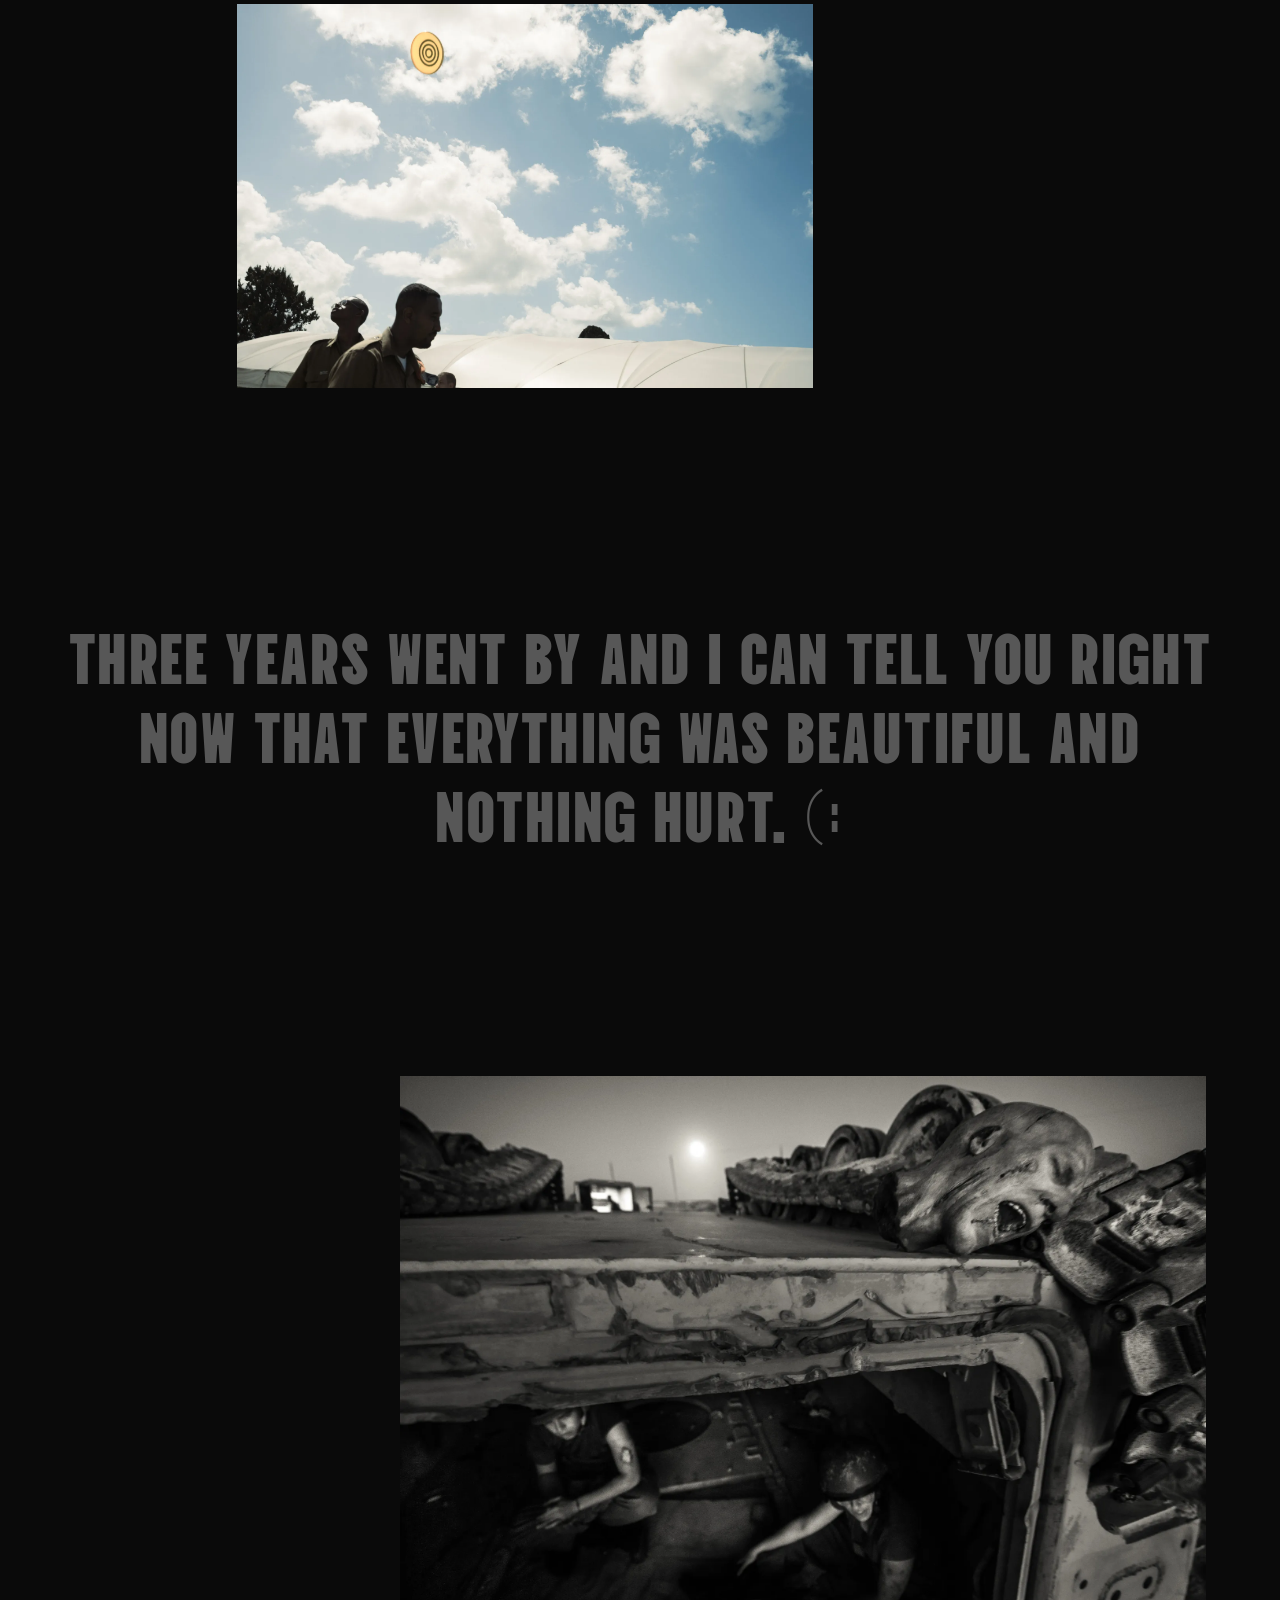
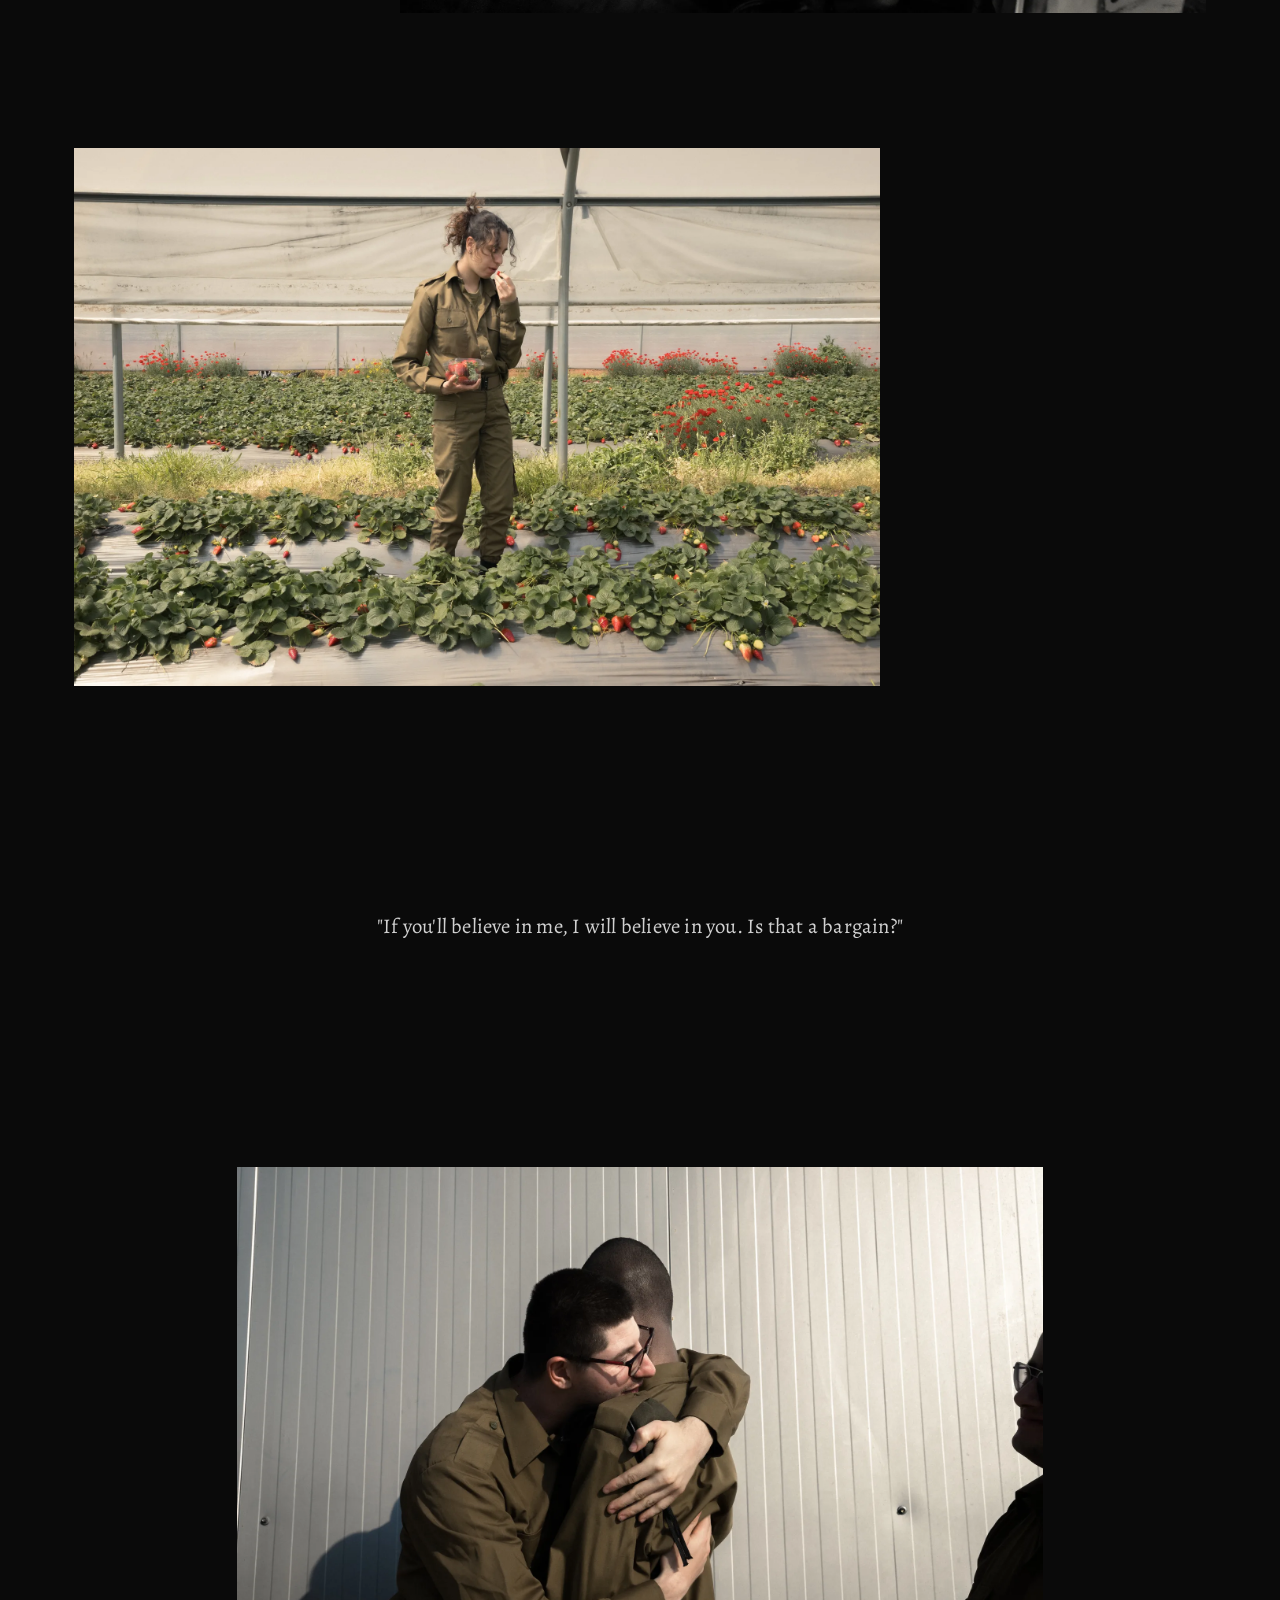
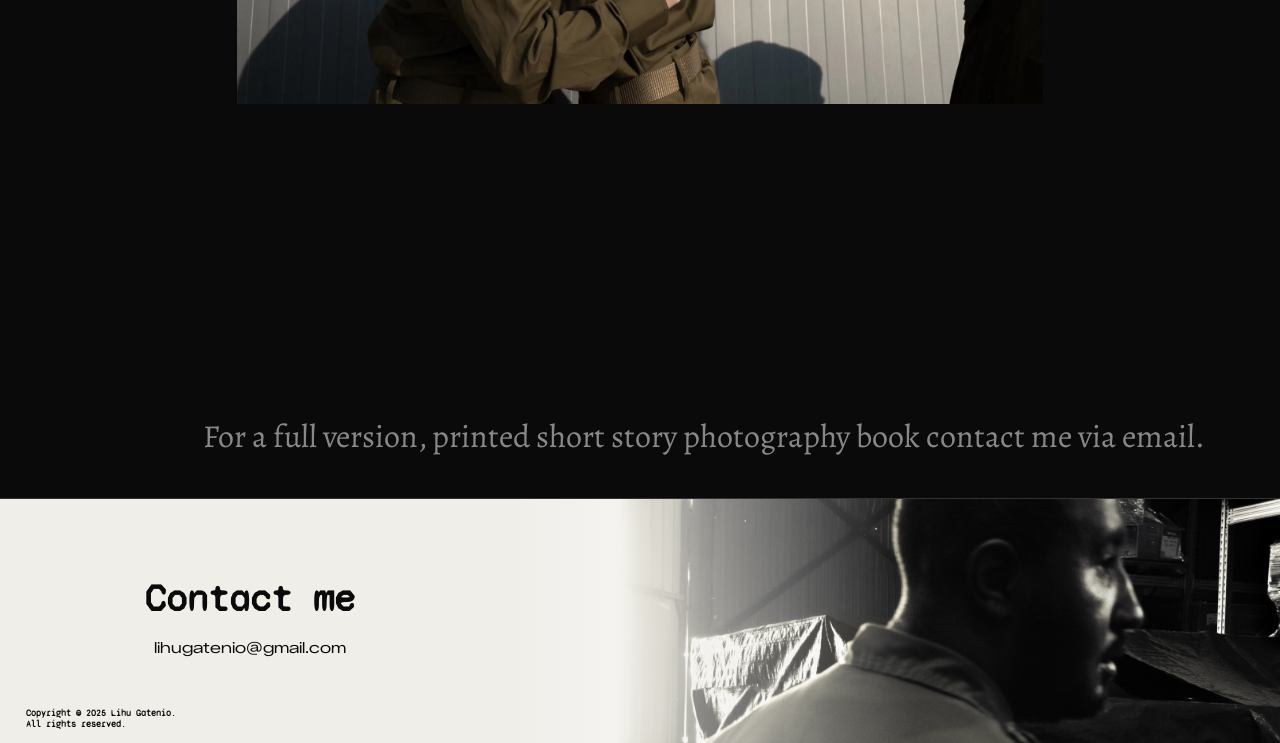
==== commit 29449bf3: "Added book-cta div" ====
--- a/index.html
+++ b/index.html
@@ -54,6 +54,12 @@
 
     <script src="script.js"></script>
 
+    <section class="book-cta">
+        <div class="book-cta-content">
+            <p>For a full version, printed short story photography book contact me via email.</p>
+        </div>
+    </section>
+
     <section class="contact-box">
     <div class="contact-content">
         <div class="contact-text">
--- a/style.css
+++ b/style.css
@@ -214,7 +214,7 @@
     display: flex;
     flex-wrap: wrap;
     gap: 0; 
-    padding: 200px 5vw;
+    padding: 100px 5vw;
     max-width: 1600px;
     margin: 0 auto;
     position: relative;
@@ -758,6 +758,30 @@
 @keyframes fadeInBio {
     from { opacity: 0; transform: scale(0.95); }
     to { opacity: 1; transform: scale(1); }
+}
+
+/* --- Book CTA Section (Pre-Footer) --- */
+.book-cta {
+    width: 100%;
+    background-color: var(--bg-color);
+    padding: 8vh 5vw 4vh 5vw; 
+    display: flex;
+    justify-content: center;
+    position: relative;
+    z-index: 10;
+}
+
+.book-cta-content {
+    text-align: center;
+}
+
+.book-cta p {
+    font-family: 'Alegreya', serif;
+    font-weight: 400;
+    font-size: 2rem;
+    line-height: 1.6;
+    color: #888;
+    margin: 0;
 }
 
 /* For Firefox (Limited customization) */
--- a/style.css
+++ b/style.css
@@ -214,7 +214,7 @@
     display: flex;
     flex-wrap: wrap;
     gap: 0; 
-    padding: 200px 5vw;
+    padding: 100px 5vw;
     max-width: 1600px;
     margin: 0 auto;
     position: relative;
@@ -758,6 +758,30 @@
 @keyframes fadeInBio {
     from { opacity: 0; transform: scale(0.95); }
     to { opacity: 1; transform: scale(1); }
+}
+
+/* --- Book CTA Section (Pre-Footer) --- */
+.book-cta {
+    width: 100%;
+    background-color: var(--bg-color);
+    padding: 8vh 5vw 4vh 5vw; 
+    display: flex;
+    justify-content: center;
+    position: relative;
+    z-index: 10;
+}
+
+.book-cta-content {
+    text-align: center;
+}
+
+.book-cta p {
+    font-family: 'Alegreya', serif;
+    font-weight: 400;
+    font-size: 2rem;
+    line-height: 1.6;
+    color: #888;
+    margin: 0;
 }
 
 /* For Firefox (Limited customization) */
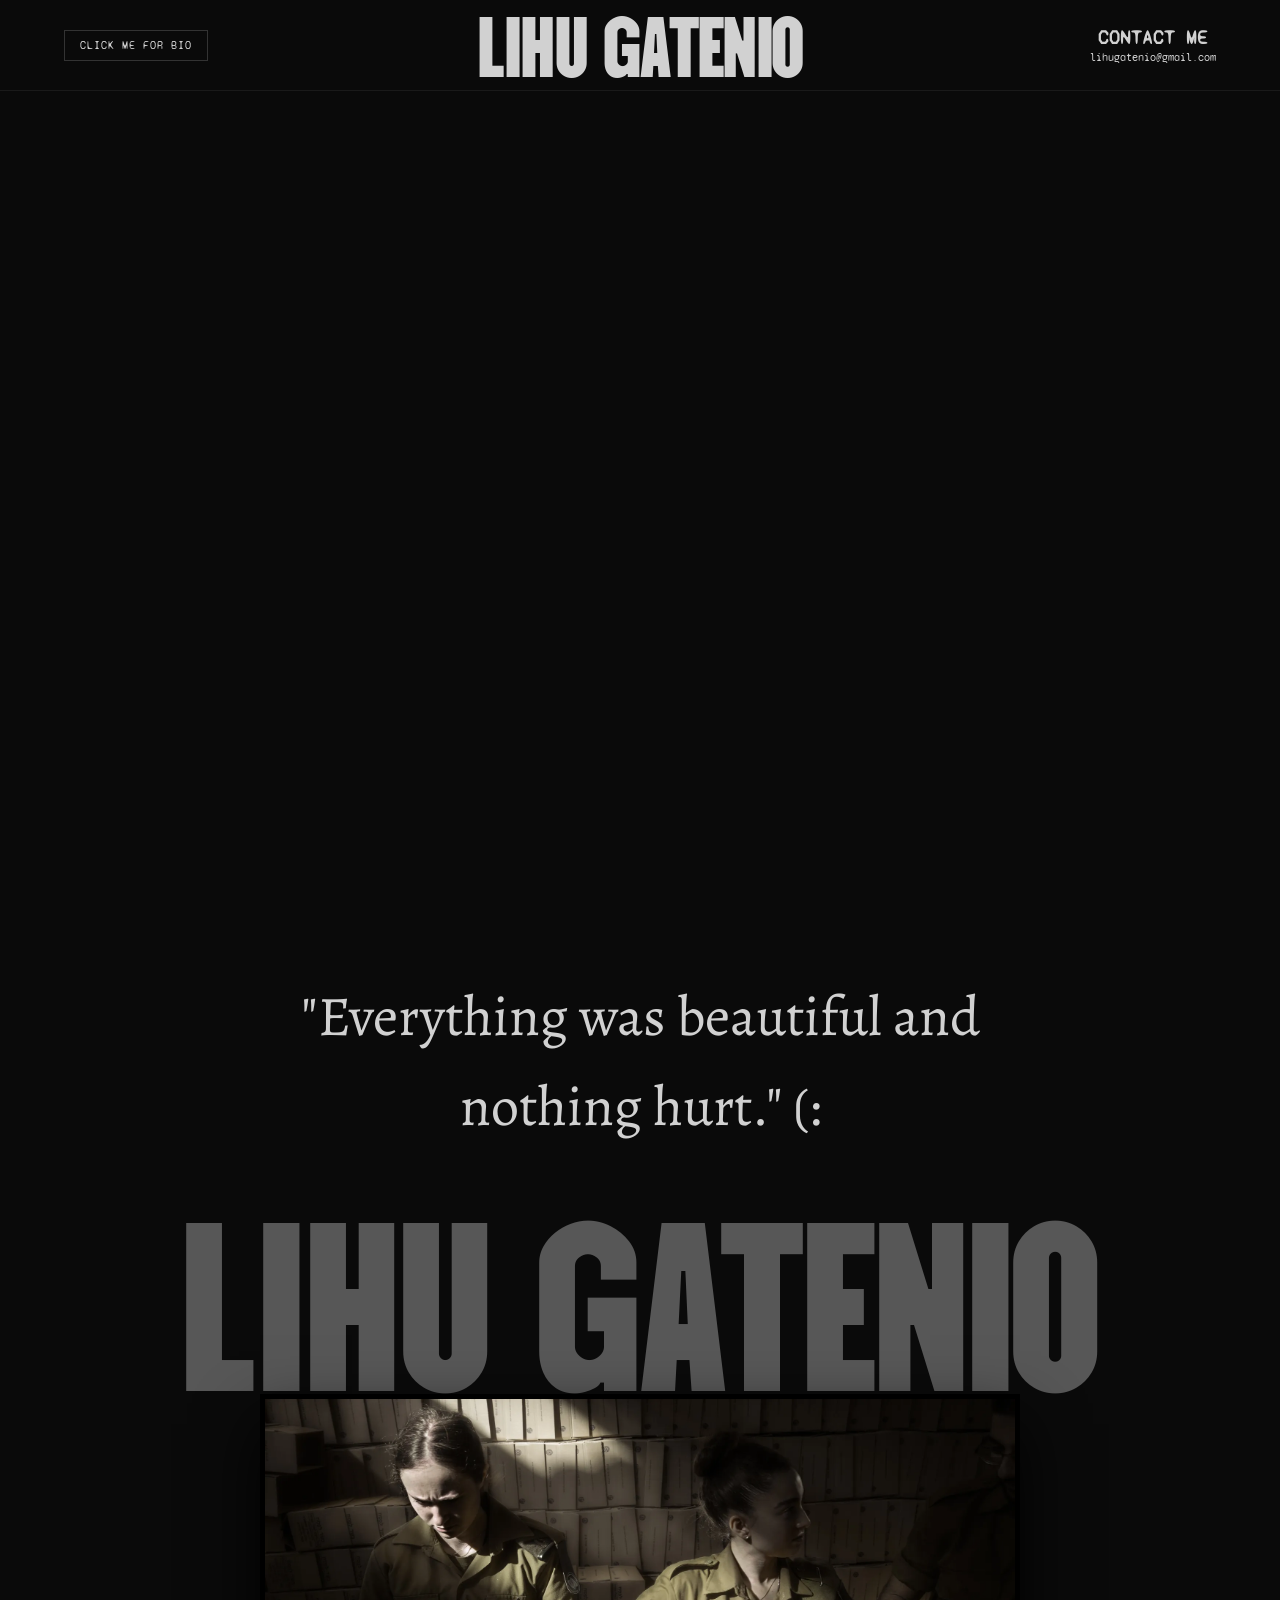
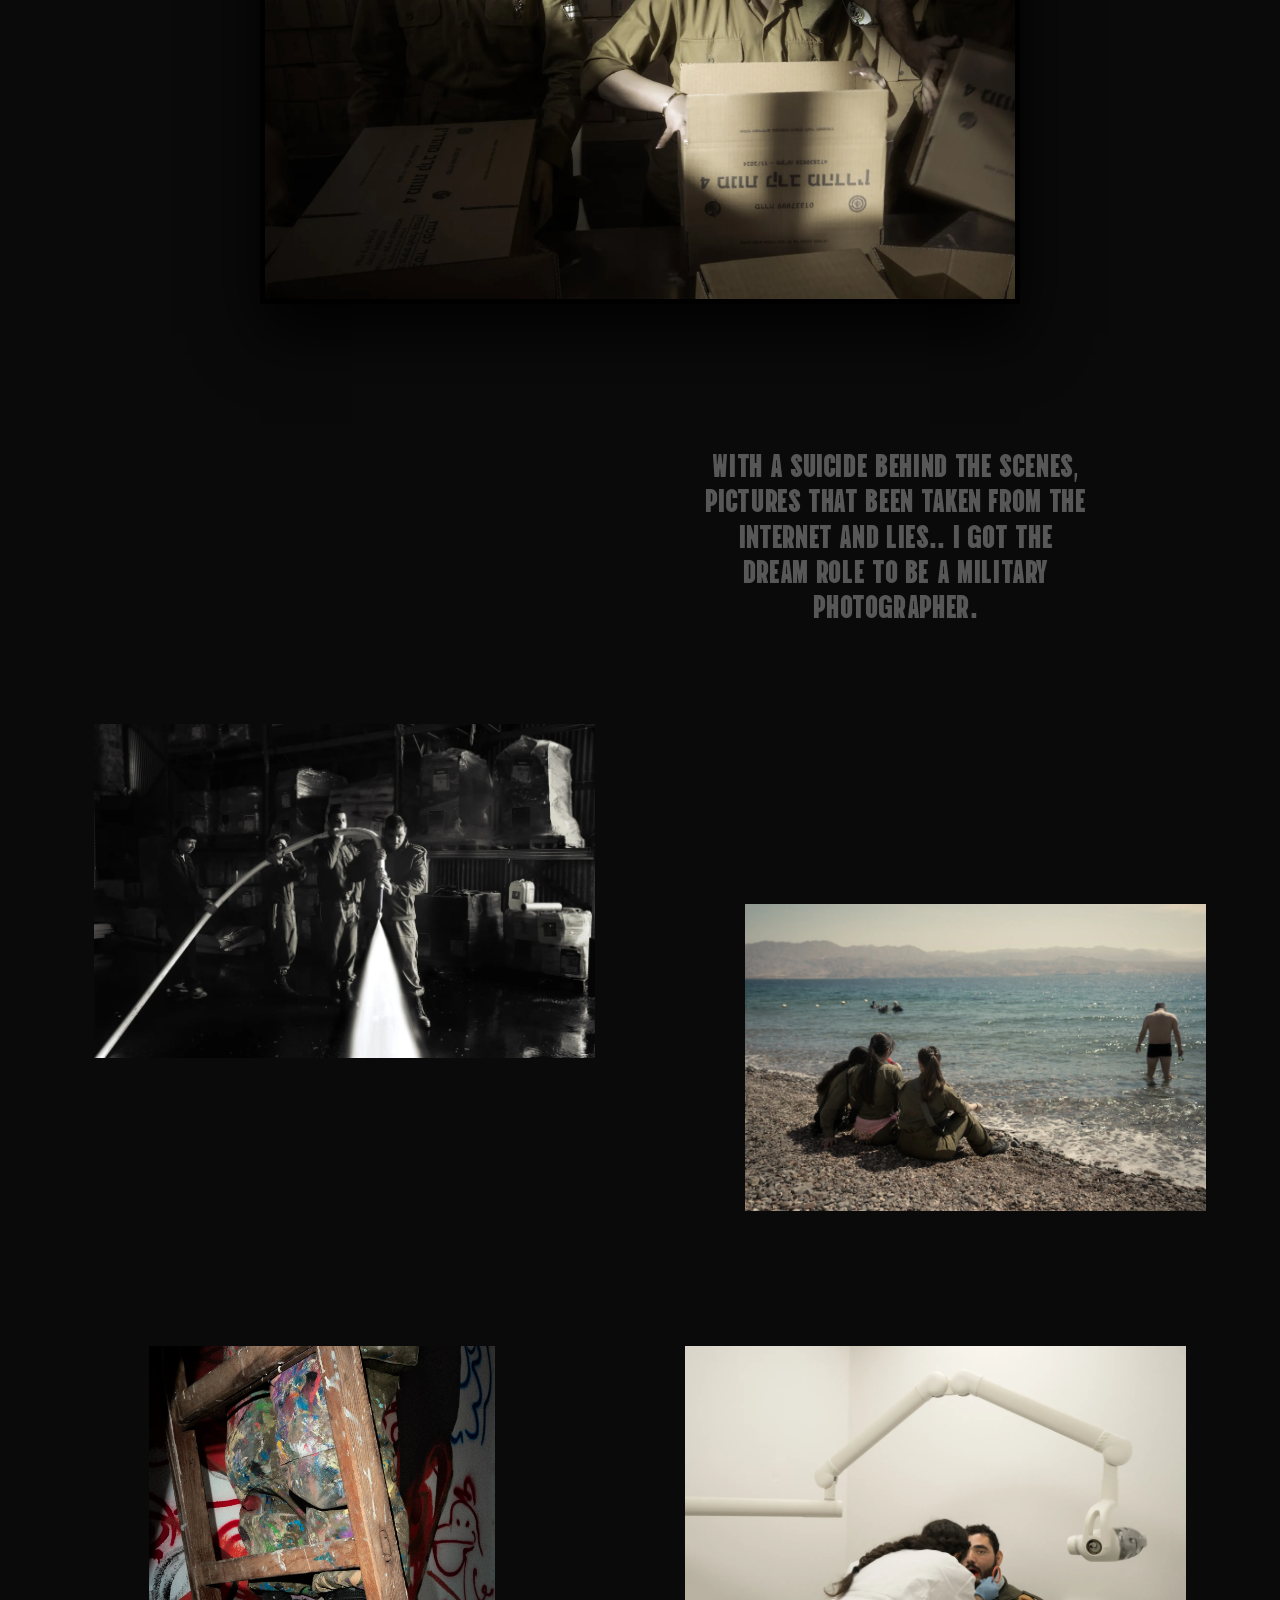
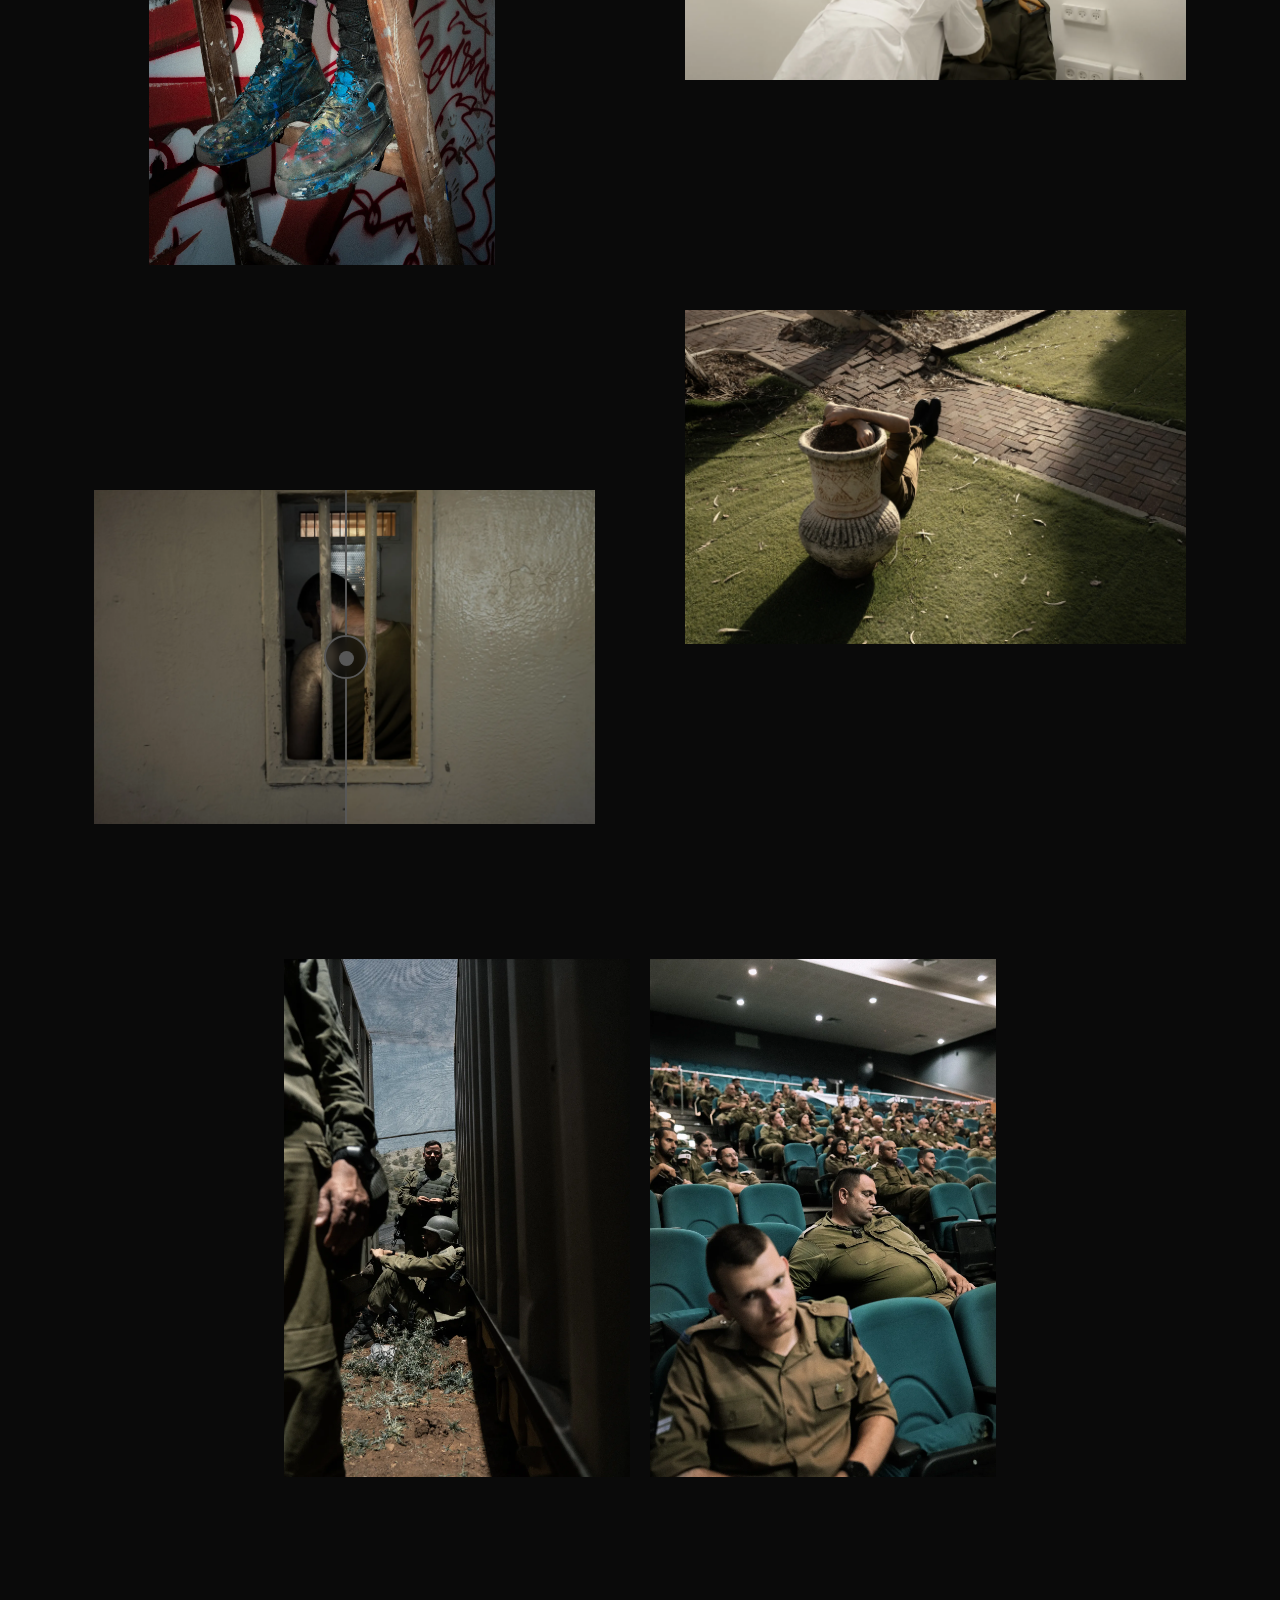
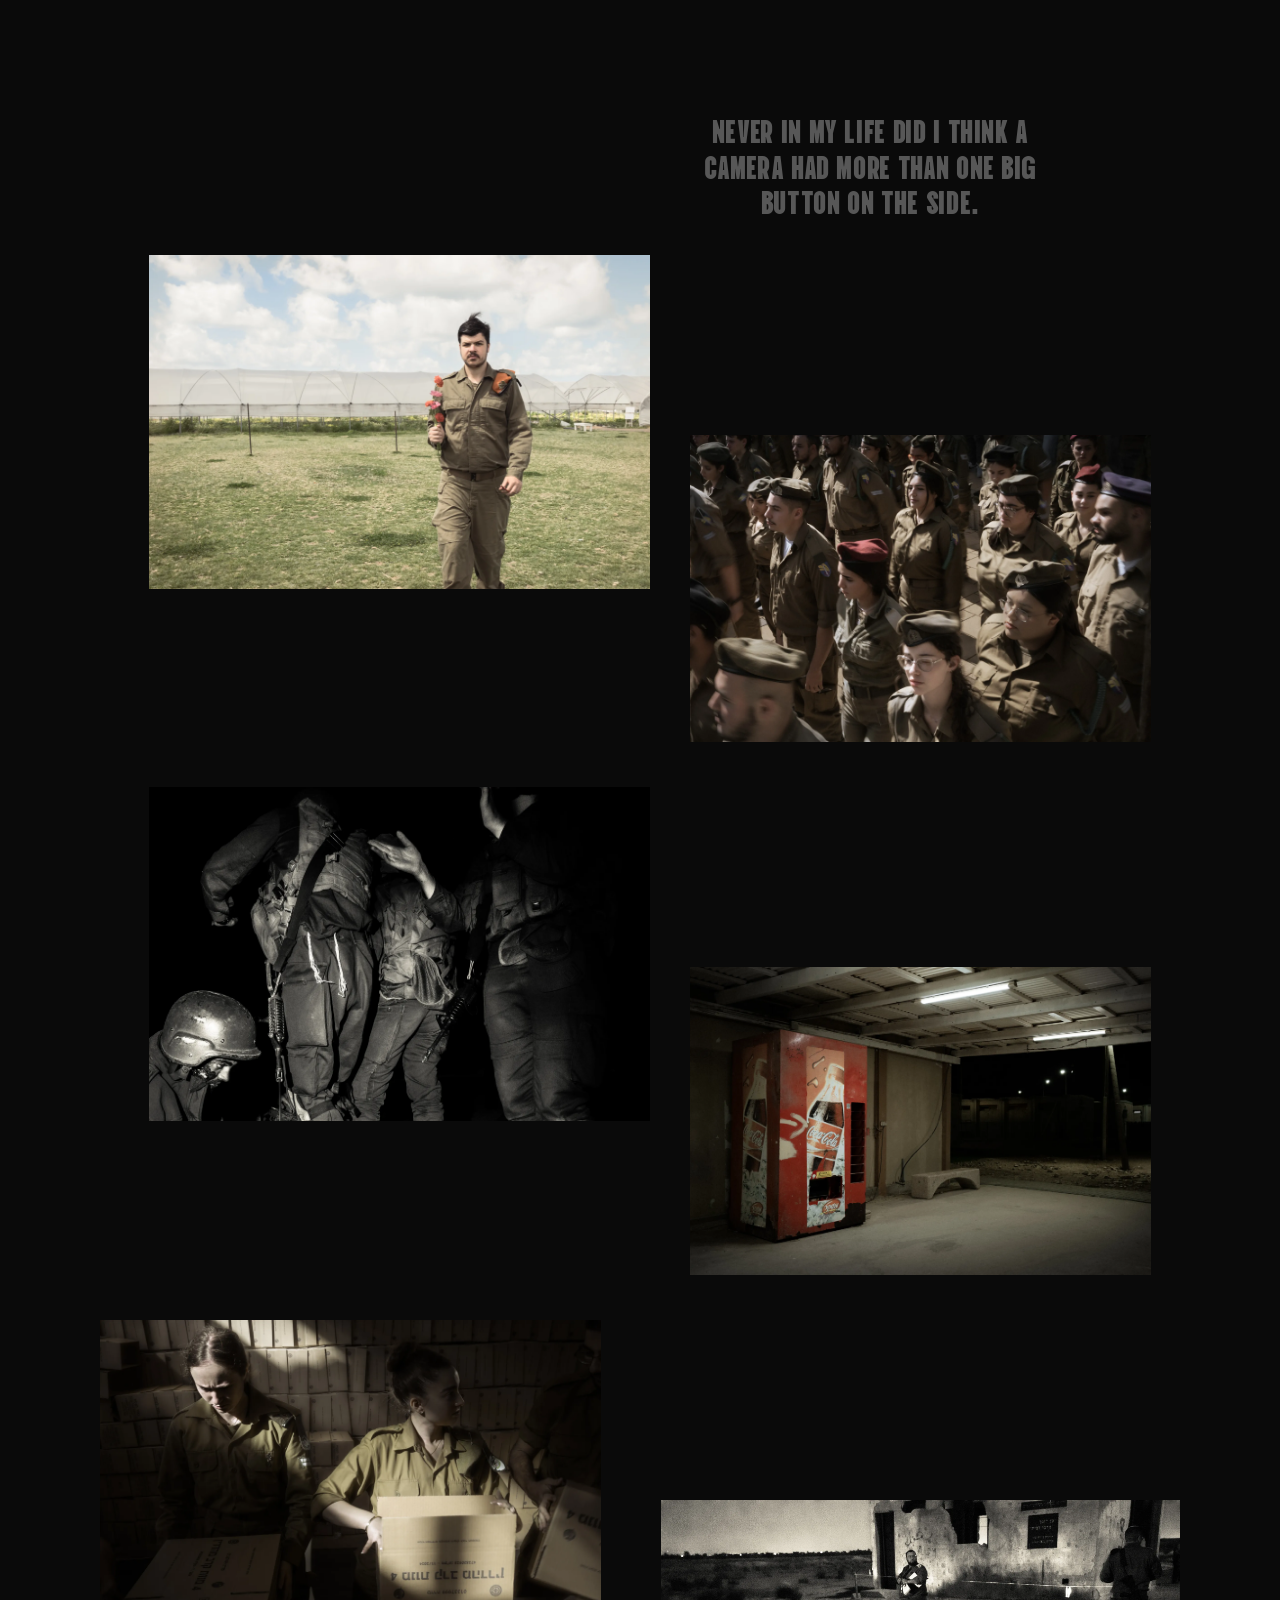
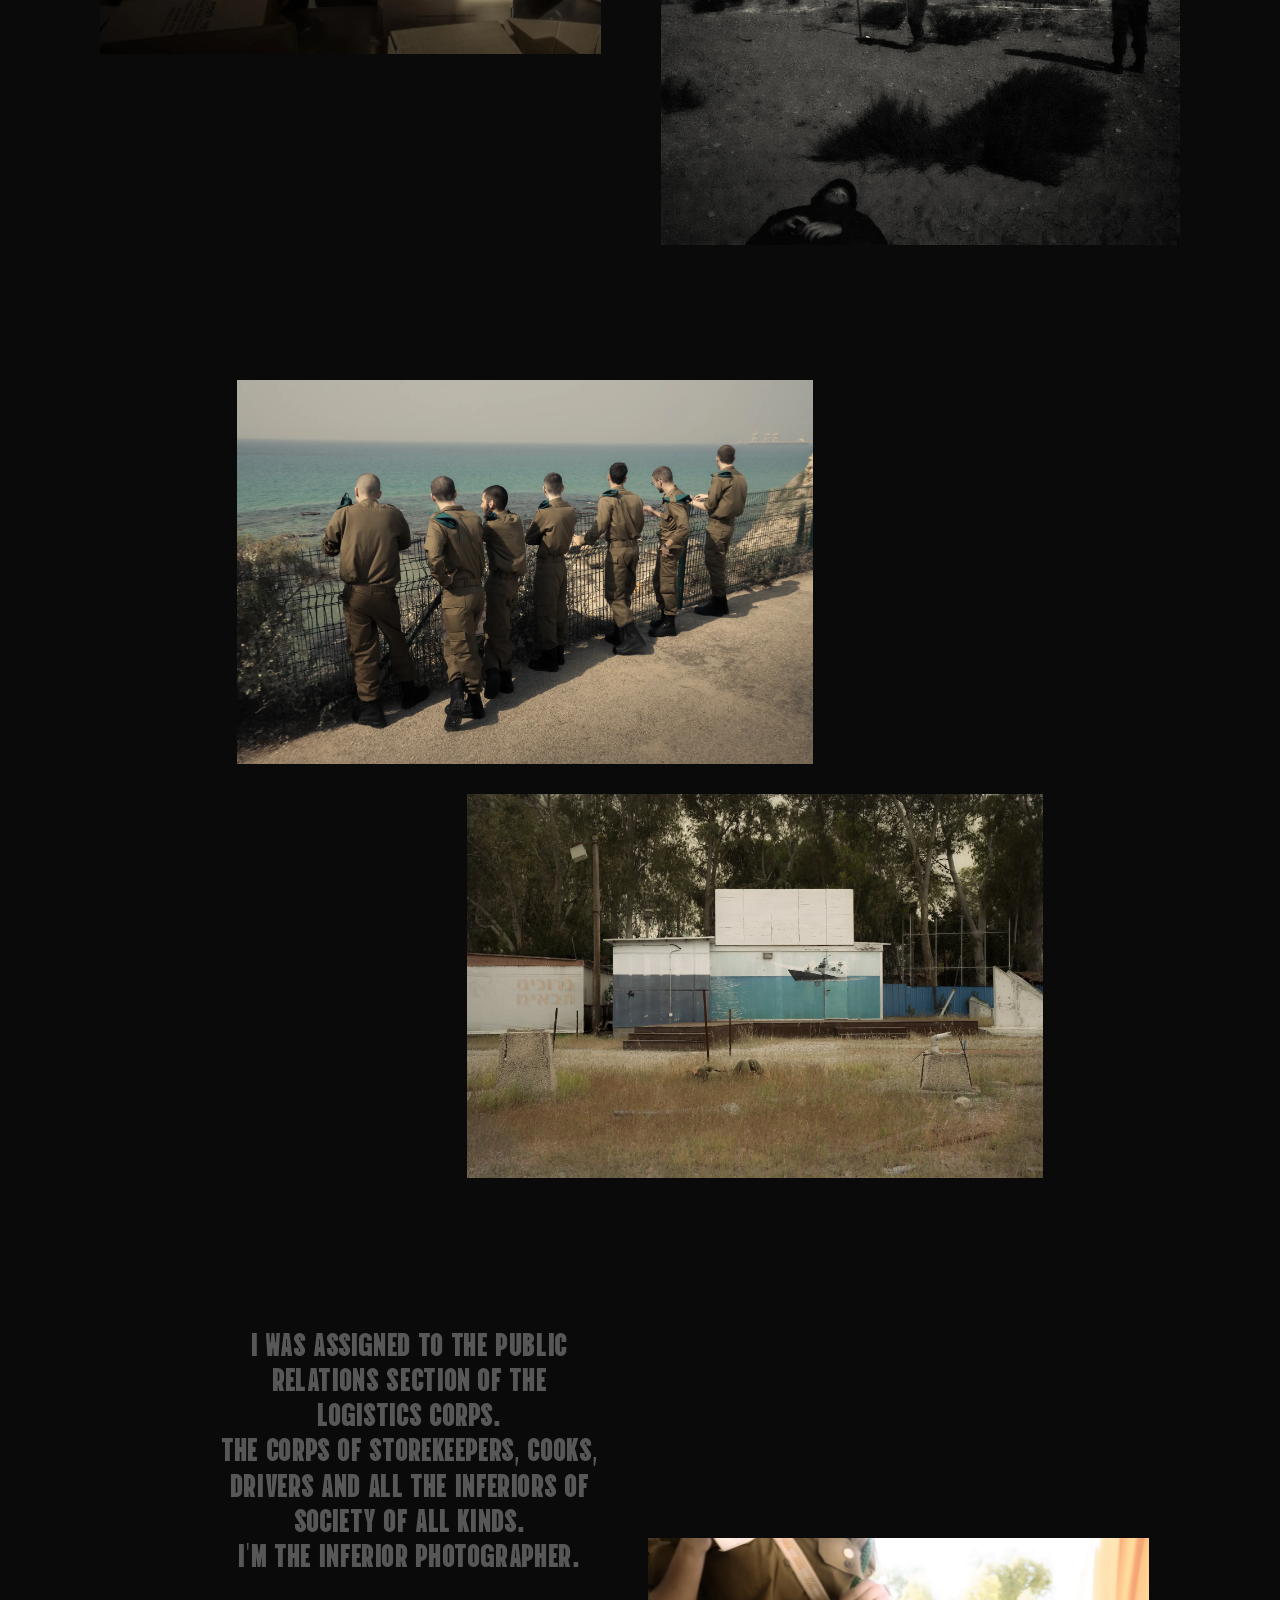
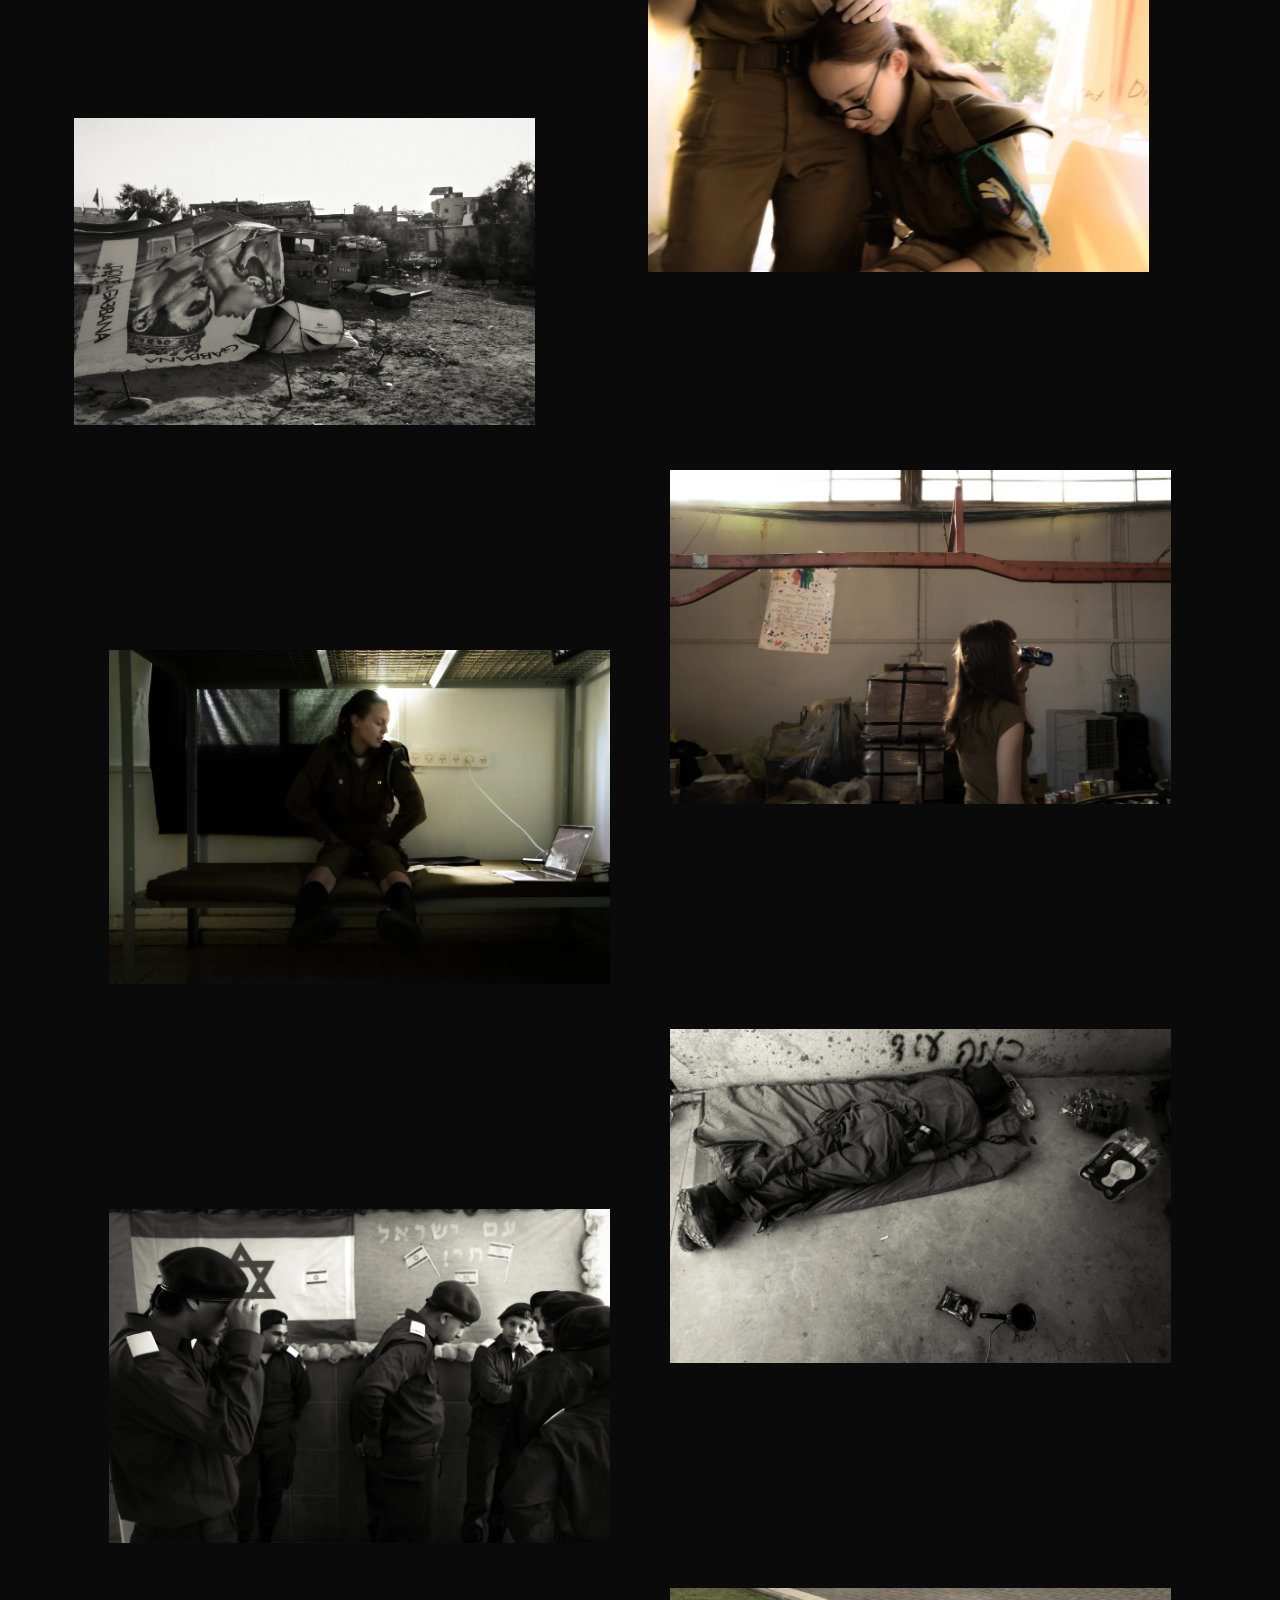
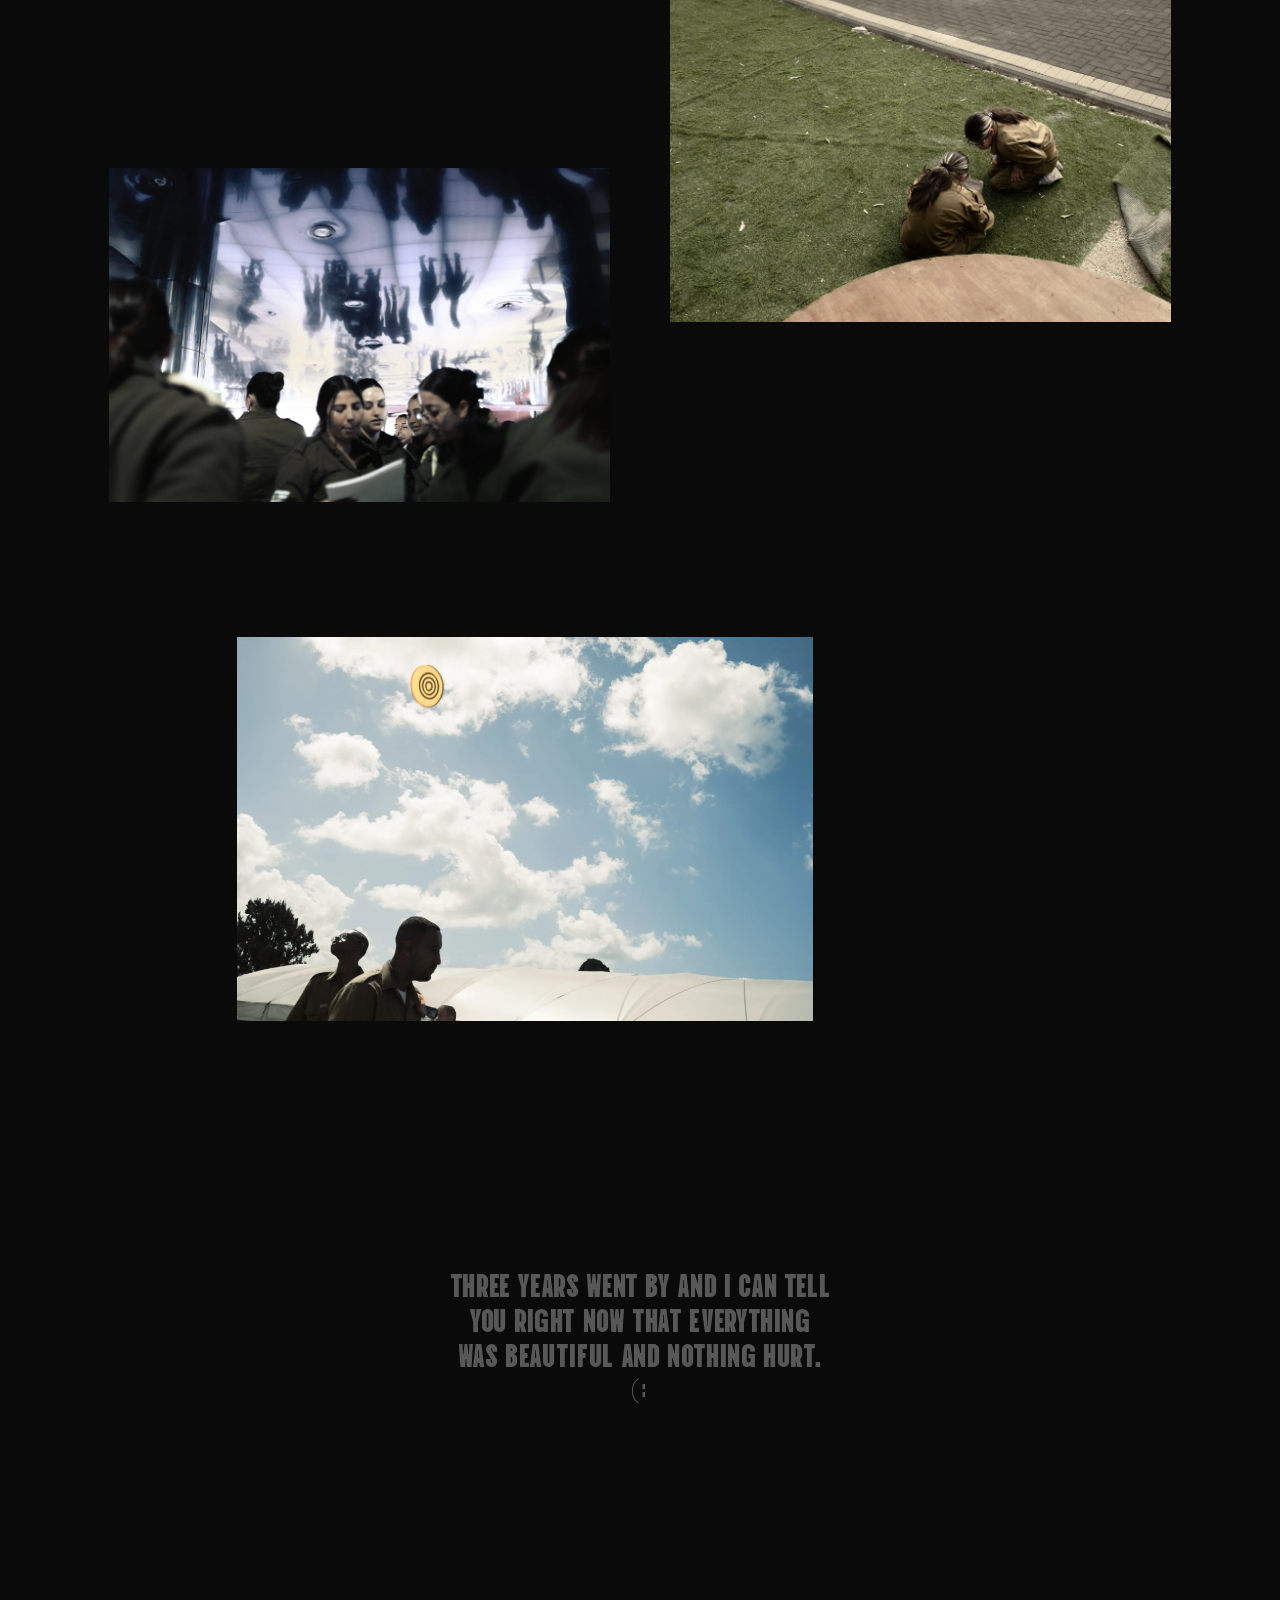
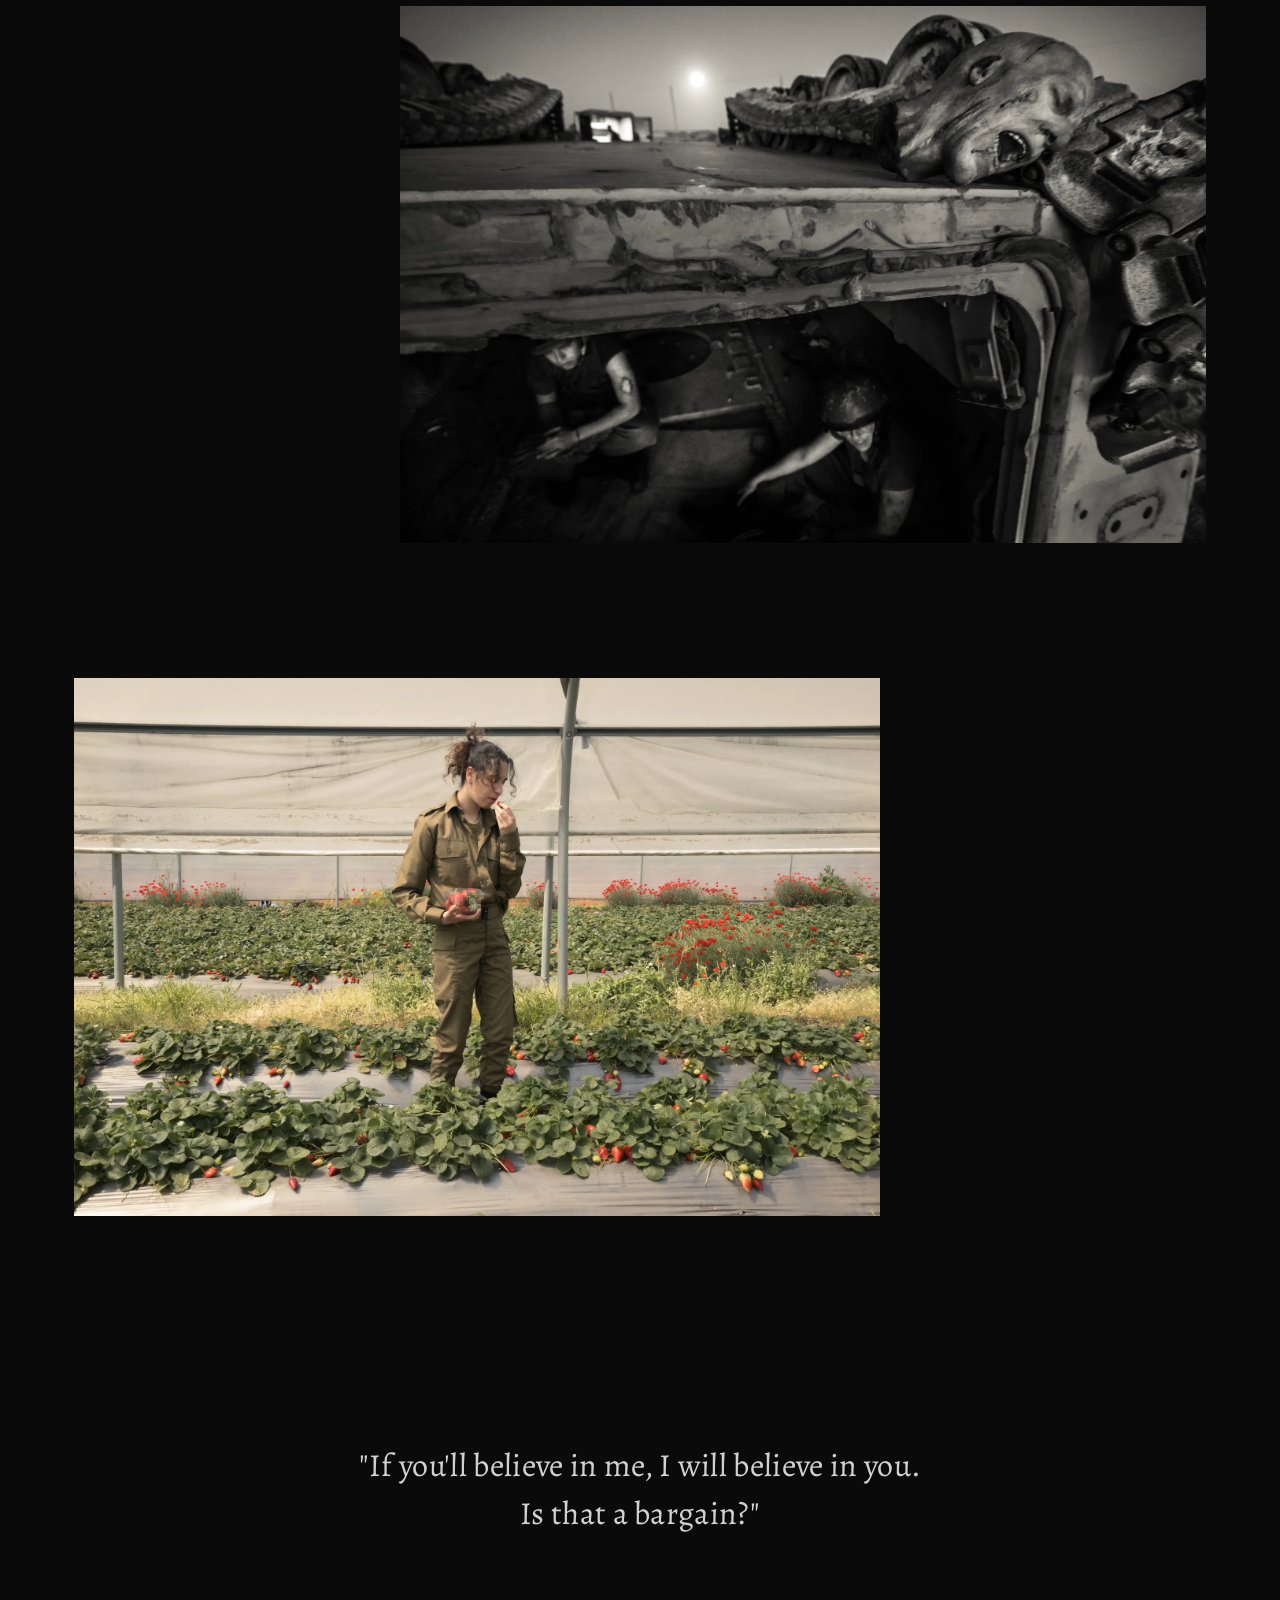
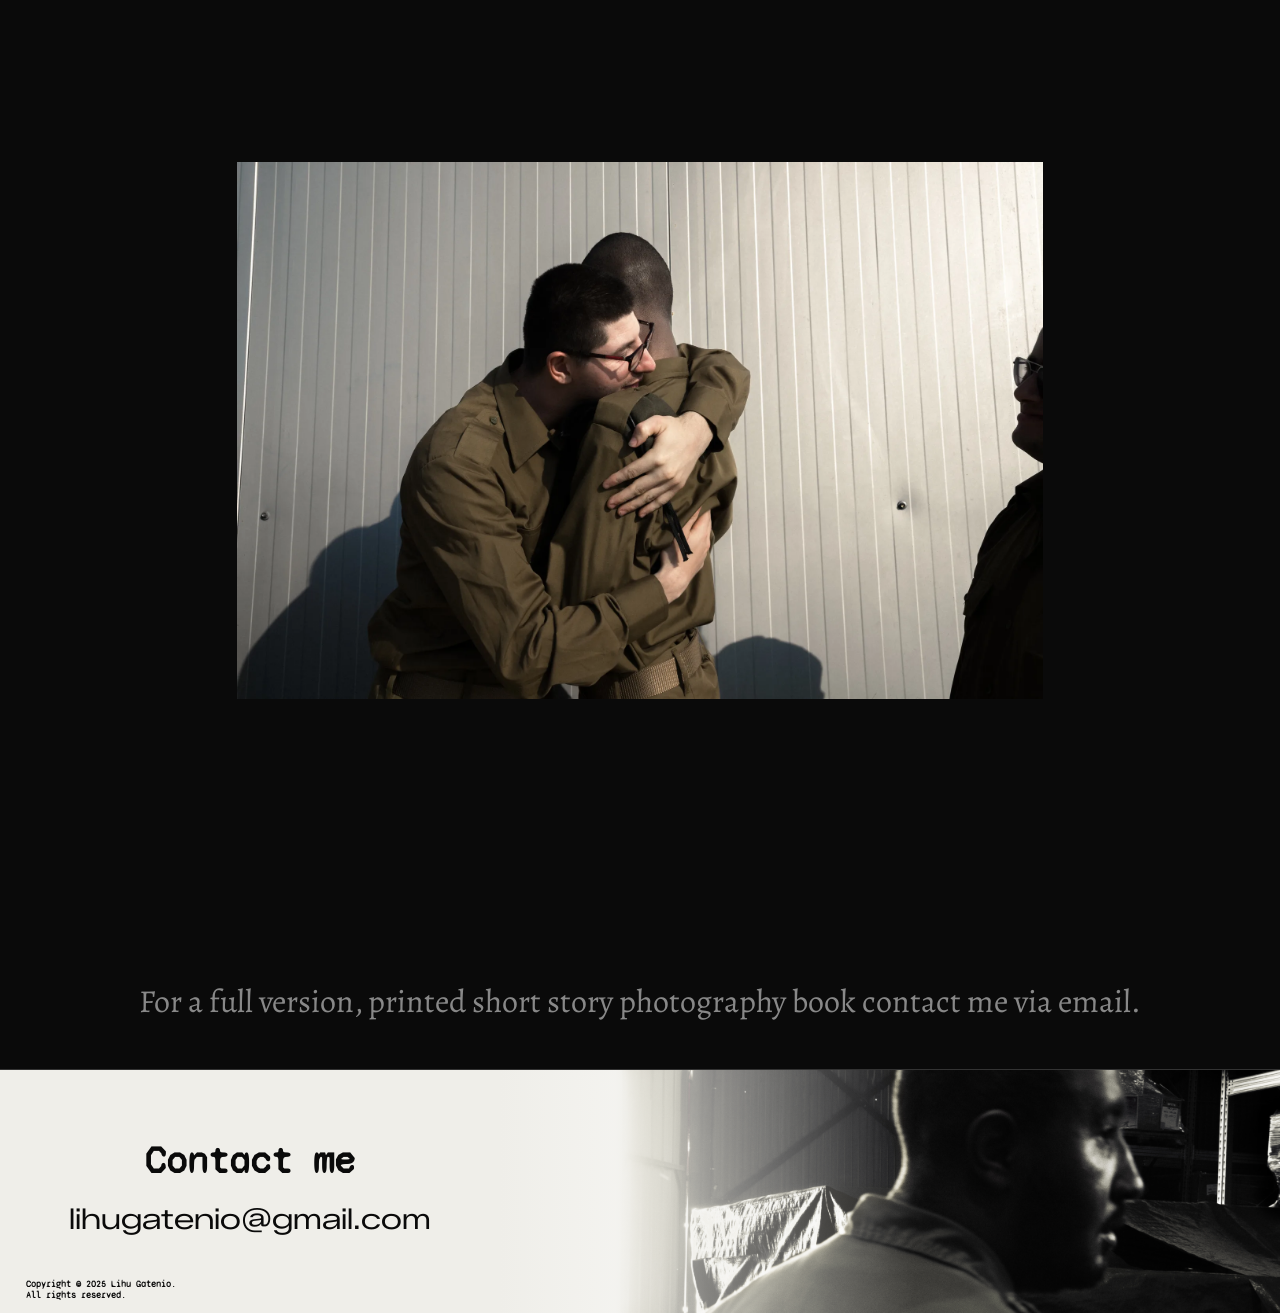
==== commit dcc82ab6: "Updated sizes and font size for the text breaks in the phone view" ====
--- a/index.html
+++ b/index.html
@@ -84,7 +84,7 @@
             Never in my life did I think a camera had more than one big button on the side. </br>
              I was assigned to the public relations section of the Logistics Corps </br>
             The corps of storekeepers, cooks, drivers and all the inferiors of society of all kinds. </br>
-            I'm the inferior military photographer.</br>
+            I'm the inferior photographer.</br>
             Three years went by and I can tell you right now that everything was beautiful and nothing hurt. (: </p>
         </div>
     </div>
--- a/style.css
+++ b/style.css
@@ -184,7 +184,7 @@
     width: 90%;          
     max-width: 750px;
     aspect-ratio: 3 / 2; 
-    margin: -10vh auto 40px auto; 
+    margin: -10vh auto 50px auto; 
     background: #000;
     border: 5px solid #000; 
     position: relative; 
@@ -309,7 +309,7 @@
     align-items: center;
     width: 100%;
     gap: 20px; 
-    margin-bottom: 15vh;
+    margin-bottom: 2vh;
 }
 
 .photo-item.diptych-member {
@@ -330,7 +330,7 @@
     align-items: center;   
     width: 100%;
     gap: 30px;              
-    margin-bottom: 15vh;
+    margin-bottom: 10vh;
 }
 
 .photo-item.stacked-pair {
@@ -378,11 +378,52 @@
     font-family: 'Alegreya', serif;
     font-weight: 400;
     font-style: normal;
-    font-size: 1.3rem; 
+    font-size: 2rem; 
     line-height: 1.5;
     color: var(--text-color);
     letter-spacing: 0.01em; 
     margin: 0;
+}
+
+/* --- Subclasses for Alignment --- */
+
+.dream-role-text {
+    position: relative;
+    width: 100%;
+    min-height: 20vh;
+    display: block; 
+    margin-top: 0 !important;
+    margin-bottom: 0 !important;
+}
+
+.dream-role-text .text-content {
+    position: absolute;
+    width: 50vw; 
+    top: 50%;
+    transform: translateY(-50%); 
+    margin-bottom: 0;
+}
+
+.dream-role-text.text-left .text-content {
+    left: 30%;
+    transform: translate(-50%, -50%);
+}
+
+.dream-role-text.text-left p {
+    text-align: center; 
+}
+
+.dream-role-text.text-right .text-content {
+    left: 70%; 
+    transform: translate(-50%, -50%);
+}
+
+.dream-role-text.text-right p {
+    text-align: center;
+}
+
+.dream-role-text.margin-down-text {
+    margin-bottom: 10vh !important; 
 }
 
 /* --- Lightbox & UI Components --- */
@@ -465,7 +506,7 @@
 }
 
 .email-link {
-    font-size: clamp(0.7rem, 1.2vw, 1.1rem);
+    font-size: clamp(0.9rem, 2.5vw, 1.8rem);
     font-family: 'Zalando Sans Expanded', sans-serif;
     text-decoration: none;
     color: var(--bg-color);
@@ -664,13 +705,13 @@
 }
 
 .dream-role-text .text-content {
-    max-width: 90vw; 
+    max-width: 30vw; 
     width: 100%;
 }
 
 .dream-role-text p {
     font-family: 'Vina Sans', cursive;
-    font-size: clamp(2rem, 6vw, 4.5rem); 
+    font-size: 2rem;
     
     line-height: 1.1; 
     
@@ -723,7 +764,7 @@
 
 .bio-text {
     flex: 0 0 60%;
-    padding: 60px 40px; 
+    padding: 10px 40px; 
     display: flex;
     flex-direction: column;
     justify-content: center;
@@ -748,7 +789,7 @@
 .close-bio {
     position: absolute;
     top: 30px;
-    right: 40px;
+    right: 50px;
     font-size: 40px;
     color: #fff;
     cursor: pointer;
@@ -764,24 +805,33 @@
 .book-cta {
     width: 100%;
     background-color: var(--bg-color);
-    padding: 8vh 5vw 4vh 5vw; 
+    padding: 5vh 0; 
+    
     display: flex;
-    justify-content: center;
+    flex-direction: column; 
+    justify-content: center; 
+    align-items: center;     
+    
     position: relative;
     z-index: 10;
+    box-sizing: border-box;
 }
 
 .book-cta-content {
+    width: 90vw; 
+    max-width: 1200px; 
+    margin: 0 auto;
     text-align: center;
 }
 
 .book-cta p {
     font-family: 'Alegreya', serif;
     font-weight: 400;
-    font-size: 2rem;
-    line-height: 1.6;
+    font-size: clamp(1.2rem, 4vw, 2rem); 
+    line-height: 1.4;
     color: #888;
     margin: 0;
+    padding: 0;
 }
 
 /* For Firefox (Limited customization) */
@@ -803,14 +853,71 @@
         text-align: center;
         font-size: 1.5rem;
     }
-
-    .gallery-text-break {
-        padding: 5vh 10vw;
-    }
-    .gallery-text-break p {
-        font-size: 1.1rem;
+    
+    .dream-role-text {
+        /* padding-left: 20vw !important;
+        padding-right: 20vw !important; */
+        
+        display: block;
+        min-height: auto;
+        box-sizing: border-box;
+    }
+
+    #quote-intro {
+        padding-left: 10vw !important;
+        padding-right: 30vw !important;
+        padding-top: 10vh !important;
+        padding-bottom: 0vh !important;
+    }
+
+    #quote-camera {
+        padding-left: 27vw !important;
+        padding-right: 13vw !important;
+        padding-top: 0vh !important;
+        padding-bottom: 9vh !important;
+    }
+
+    #quote-logistics {
+        padding-top: 0vh !important;
+        padding-bottom: 5vh !important;
+        padding-left: 8vw !important;
+        padding-right: 12vw !important;
+        
+        display: block;
+        min-height: auto;
+        box-sizing: border-box;
+    }
+
+    #quote-final {
+        padding-left: 17vw !important;
+        padding-right: 7vw !important;
+        padding-top: 4vh !important;
+        padding-bottom: 6vh !important;
+    }
+
+    #quote-bargain {
+        padding: 10vh 0 !important;
+        font-size: 1rem !important;
         text-align: center;
-        line-height: 1.4;
+        line-height: 1;
+    }
+
+    .dream-role-text .text-content {
+        position: static;
+        transform: none !important;
+        width: 95vw; 
+        max-width: 100%;
+        margin: 0 auto !important;
+    }
+
+    .dream-role-text p {
+        text-align: left !important;
+        line-height: 0.95 !important; 
+        
+        font-size: clamp(1.8rem, 8.5vw, 2.8rem); 
+        
+        word-wrap: break-word;
+        overflow-wrap: break-word;
     }
 
     .top-nav { height: 7vh; }
@@ -920,9 +1027,13 @@
         display: block; 
     }
 
-    .photo-item.huge img   { width: 100%; }
+    .photo-item.huge img   { 
+        width: 100%; 
+        margin-top: -10vh;
+    }
     .photo-item.big img    { 
         width: 95%; 
+        margin-top: -5vh;
     }
     .photo-item.wide img   {
         width: 85%;
@@ -954,7 +1065,7 @@
     .diptych-row {
         flex-wrap: nowrap !important;
         gap: 3px;
-        margin-bottom: 6vh;
+        margin-bottom: 2vh;
     }
     .photo-item.diptych-member {
         flex: 0 0 49% !important;
@@ -1160,9 +1271,51 @@
     .nav-contact-right a {
         font-size: 0.55rem; 
     }
+
+    .book-cta {
+        padding: 0 0;
+    }
+
+    .book-cta p {
+        font-size: 1rem;
+        width: 90vw;
+        font-family: 'Vina Sans', cursive; 
+    }
+
+    .gallery-text-break p {
+        font-size: 1.25rem;
+        text-align: center;
+        line-height: 1.4;
+    }
 }
 
 @media (max-width: 932px) and (orientation: landscape) {
+    .dream-role-text {
+        min-height: 60vh; 
+        padding: 10vh 0 !important;
+    }
+
+    .dream-role-text .text-content {
+        width: 60vw; 
+    }
+
+    .dream-role-text.text-left .text-content {
+        left: 20%; 
+    }
+
+    .dream-role-text.text-right .text-content {
+        left: 80%;
+    }
+
+    .dream-role-text p {
+        font-size: 1.5rem; 
+        line-height: 1.1;
+    }
+
+    .book-cta {
+        padding: 5vh 0;
+    }
+
     .top-nav {
         height: 12vh; 
         padding: 0 3vw !important;
--- a/style.css
+++ b/style.css
@@ -184,7 +184,7 @@
     width: 90%;          
     max-width: 750px;
     aspect-ratio: 3 / 2; 
-    margin: -10vh auto 40px auto; 
+    margin: -10vh auto 50px auto; 
     background: #000;
     border: 5px solid #000; 
     position: relative; 
@@ -309,7 +309,7 @@
     align-items: center;
     width: 100%;
     gap: 20px; 
-    margin-bottom: 15vh;
+    margin-bottom: 2vh;
 }
 
 .photo-item.diptych-member {
@@ -330,7 +330,7 @@
     align-items: center;   
     width: 100%;
     gap: 30px;              
-    margin-bottom: 15vh;
+    margin-bottom: 10vh;
 }
 
 .photo-item.stacked-pair {
@@ -378,11 +378,52 @@
     font-family: 'Alegreya', serif;
     font-weight: 400;
     font-style: normal;
-    font-size: 1.3rem; 
+    font-size: 2rem; 
     line-height: 1.5;
     color: var(--text-color);
     letter-spacing: 0.01em; 
     margin: 0;
+}
+
+/* --- Subclasses for Alignment --- */
+
+.dream-role-text {
+    position: relative;
+    width: 100%;
+    min-height: 20vh;
+    display: block; 
+    margin-top: 0 !important;
+    margin-bottom: 0 !important;
+}
+
+.dream-role-text .text-content {
+    position: absolute;
+    width: 50vw; 
+    top: 50%;
+    transform: translateY(-50%); 
+    margin-bottom: 0;
+}
+
+.dream-role-text.text-left .text-content {
+    left: 30%;
+    transform: translate(-50%, -50%);
+}
+
+.dream-role-text.text-left p {
+    text-align: center; 
+}
+
+.dream-role-text.text-right .text-content {
+    left: 70%; 
+    transform: translate(-50%, -50%);
+}
+
+.dream-role-text.text-right p {
+    text-align: center;
+}
+
+.dream-role-text.margin-down-text {
+    margin-bottom: 10vh !important; 
 }
 
 /* --- Lightbox & UI Components --- */
@@ -465,7 +506,7 @@
 }
 
 .email-link {
-    font-size: clamp(0.7rem, 1.2vw, 1.1rem);
+    font-size: clamp(0.9rem, 2.5vw, 1.8rem);
     font-family: 'Zalando Sans Expanded', sans-serif;
     text-decoration: none;
     color: var(--bg-color);
@@ -664,13 +705,13 @@
 }
 
 .dream-role-text .text-content {
-    max-width: 90vw; 
+    max-width: 30vw; 
     width: 100%;
 }
 
 .dream-role-text p {
     font-family: 'Vina Sans', cursive;
-    font-size: clamp(2rem, 6vw, 4.5rem); 
+    font-size: 2rem;
     
     line-height: 1.1; 
     
@@ -723,7 +764,7 @@
 
 .bio-text {
     flex: 0 0 60%;
-    padding: 60px 40px; 
+    padding: 10px 40px; 
     display: flex;
     flex-direction: column;
     justify-content: center;
@@ -748,7 +789,7 @@
 .close-bio {
     position: absolute;
     top: 30px;
-    right: 40px;
+    right: 50px;
     font-size: 40px;
     color: #fff;
     cursor: pointer;
@@ -764,24 +805,33 @@
 .book-cta {
     width: 100%;
     background-color: var(--bg-color);
-    padding: 8vh 5vw 4vh 5vw; 
+    padding: 5vh 0; 
+    
     display: flex;
-    justify-content: center;
+    flex-direction: column; 
+    justify-content: center; 
+    align-items: center;     
+    
     position: relative;
     z-index: 10;
+    box-sizing: border-box;
 }
 
 .book-cta-content {
+    width: 90vw; 
+    max-width: 1200px; 
+    margin: 0 auto;
     text-align: center;
 }
 
 .book-cta p {
     font-family: 'Alegreya', serif;
     font-weight: 400;
-    font-size: 2rem;
-    line-height: 1.6;
+    font-size: clamp(1.2rem, 4vw, 2rem); 
+    line-height: 1.4;
     color: #888;
     margin: 0;
+    padding: 0;
 }
 
 /* For Firefox (Limited customization) */
@@ -803,14 +853,71 @@
         text-align: center;
         font-size: 1.5rem;
     }
-
-    .gallery-text-break {
-        padding: 5vh 10vw;
-    }
-    .gallery-text-break p {
-        font-size: 1.1rem;
+    
+    .dream-role-text {
+        /* padding-left: 20vw !important;
+        padding-right: 20vw !important; */
+        
+        display: block;
+        min-height: auto;
+        box-sizing: border-box;
+    }
+
+    #quote-intro {
+        padding-left: 10vw !important;
+        padding-right: 30vw !important;
+        padding-top: 10vh !important;
+        padding-bottom: 0vh !important;
+    }
+
+    #quote-camera {
+        padding-left: 27vw !important;
+        padding-right: 13vw !important;
+        padding-top: 0vh !important;
+        padding-bottom: 9vh !important;
+    }
+
+    #quote-logistics {
+        padding-top: 0vh !important;
+        padding-bottom: 5vh !important;
+        padding-left: 8vw !important;
+        padding-right: 12vw !important;
+        
+        display: block;
+        min-height: auto;
+        box-sizing: border-box;
+    }
+
+    #quote-final {
+        padding-left: 17vw !important;
+        padding-right: 7vw !important;
+        padding-top: 4vh !important;
+        padding-bottom: 6vh !important;
+    }
+
+    #quote-bargain {
+        padding: 10vh 0 !important;
+        font-size: 1rem !important;
         text-align: center;
-        line-height: 1.4;
+        line-height: 1;
+    }
+
+    .dream-role-text .text-content {
+        position: static;
+        transform: none !important;
+        width: 95vw; 
+        max-width: 100%;
+        margin: 0 auto !important;
+    }
+
+    .dream-role-text p {
+        text-align: left !important;
+        line-height: 0.95 !important; 
+        
+        font-size: clamp(1.8rem, 8.5vw, 2.8rem); 
+        
+        word-wrap: break-word;
+        overflow-wrap: break-word;
     }
 
     .top-nav { height: 7vh; }
@@ -920,9 +1027,13 @@
         display: block; 
     }
 
-    .photo-item.huge img   { width: 100%; }
+    .photo-item.huge img   { 
+        width: 100%; 
+        margin-top: -10vh;
+    }
     .photo-item.big img    { 
         width: 95%; 
+        margin-top: -5vh;
     }
     .photo-item.wide img   {
         width: 85%;
@@ -954,7 +1065,7 @@
     .diptych-row {
         flex-wrap: nowrap !important;
         gap: 3px;
-        margin-bottom: 6vh;
+        margin-bottom: 2vh;
     }
     .photo-item.diptych-member {
         flex: 0 0 49% !important;
@@ -1160,9 +1271,51 @@
     .nav-contact-right a {
         font-size: 0.55rem; 
     }
+
+    .book-cta {
+        padding: 0 0;
+    }
+
+    .book-cta p {
+        font-size: 1rem;
+        width: 90vw;
+        font-family: 'Vina Sans', cursive; 
+    }
+
+    .gallery-text-break p {
+        font-size: 1.25rem;
+        text-align: center;
+        line-height: 1.4;
+    }
 }
 
 @media (max-width: 932px) and (orientation: landscape) {
+    .dream-role-text {
+        min-height: 60vh; 
+        padding: 10vh 0 !important;
+    }
+
+    .dream-role-text .text-content {
+        width: 60vw; 
+    }
+
+    .dream-role-text.text-left .text-content {
+        left: 20%; 
+    }
+
+    .dream-role-text.text-right .text-content {
+        left: 80%;
+    }
+
+    .dream-role-text p {
+        font-size: 1.5rem; 
+        line-height: 1.1;
+    }
+
+    .book-cta {
+        padding: 5vh 0;
+    }
+
     .top-nav {
         height: 12vh; 
         padding: 0 3vw !important;
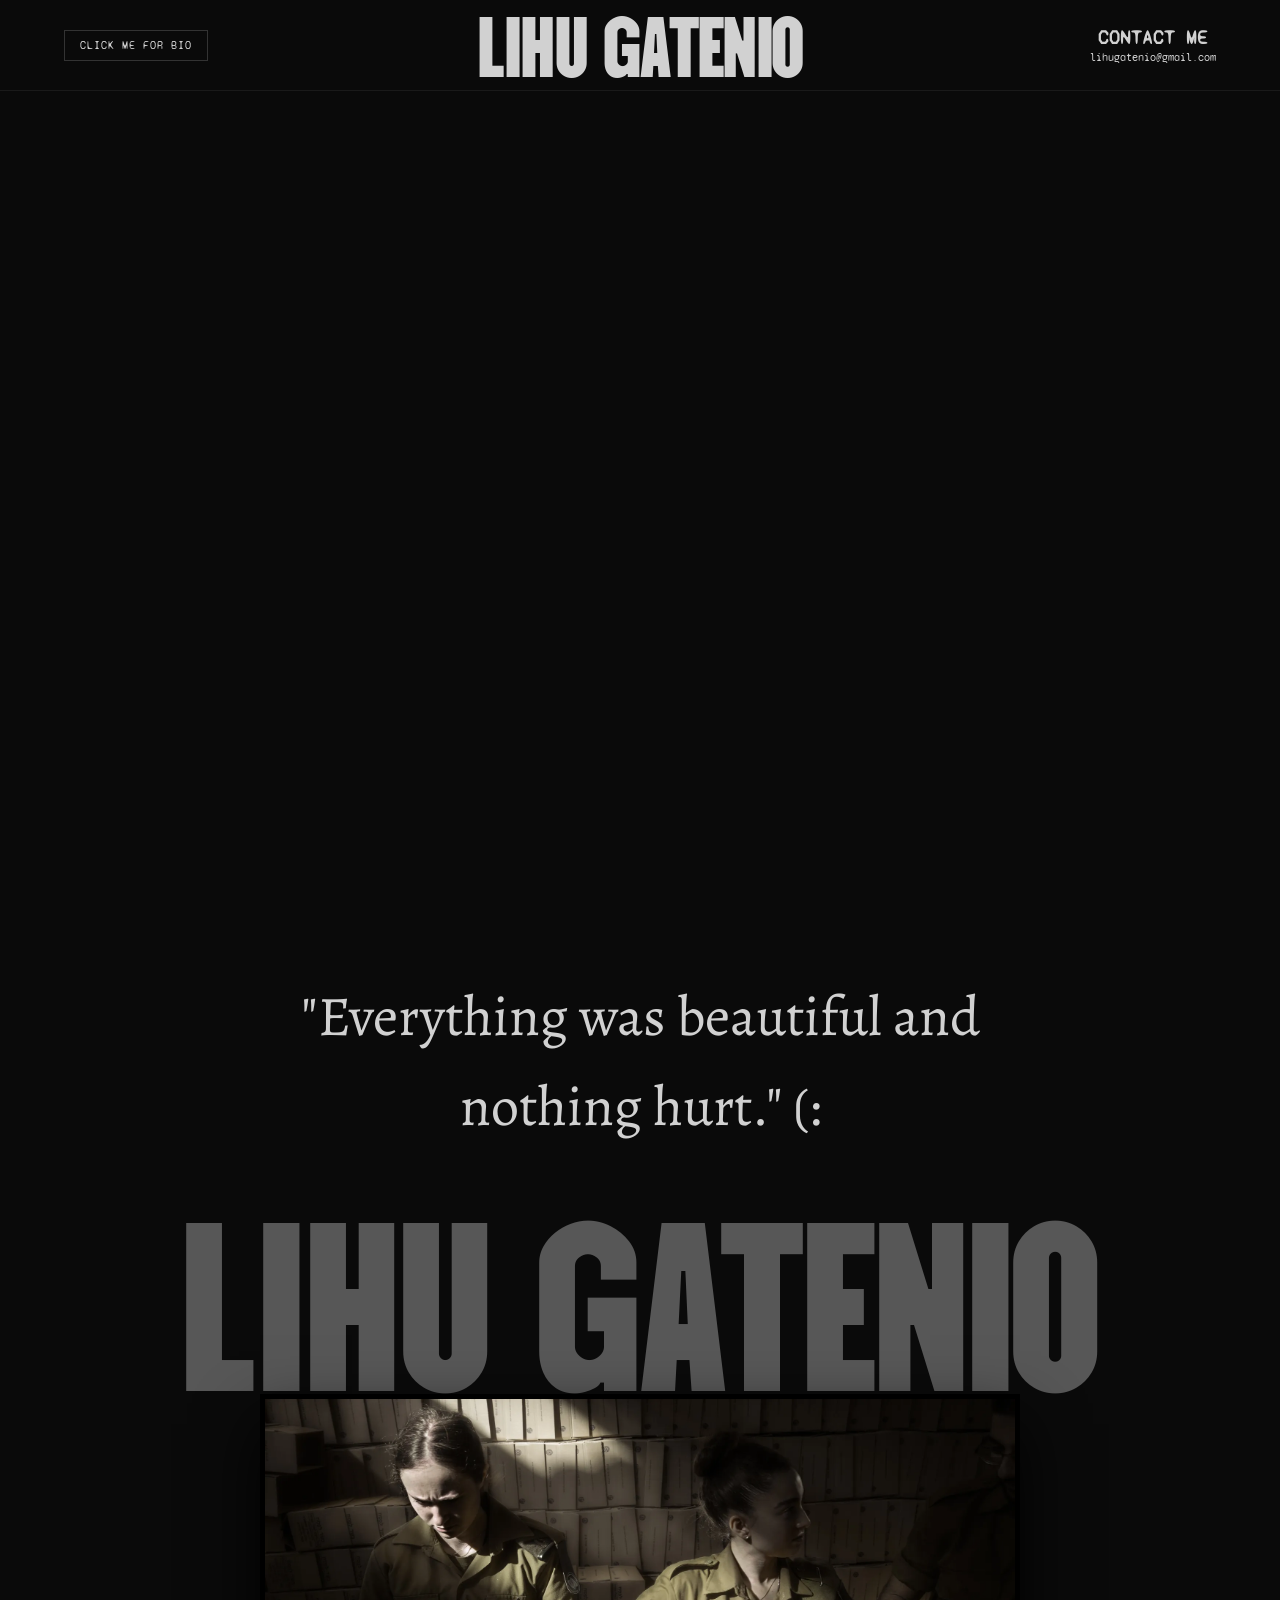
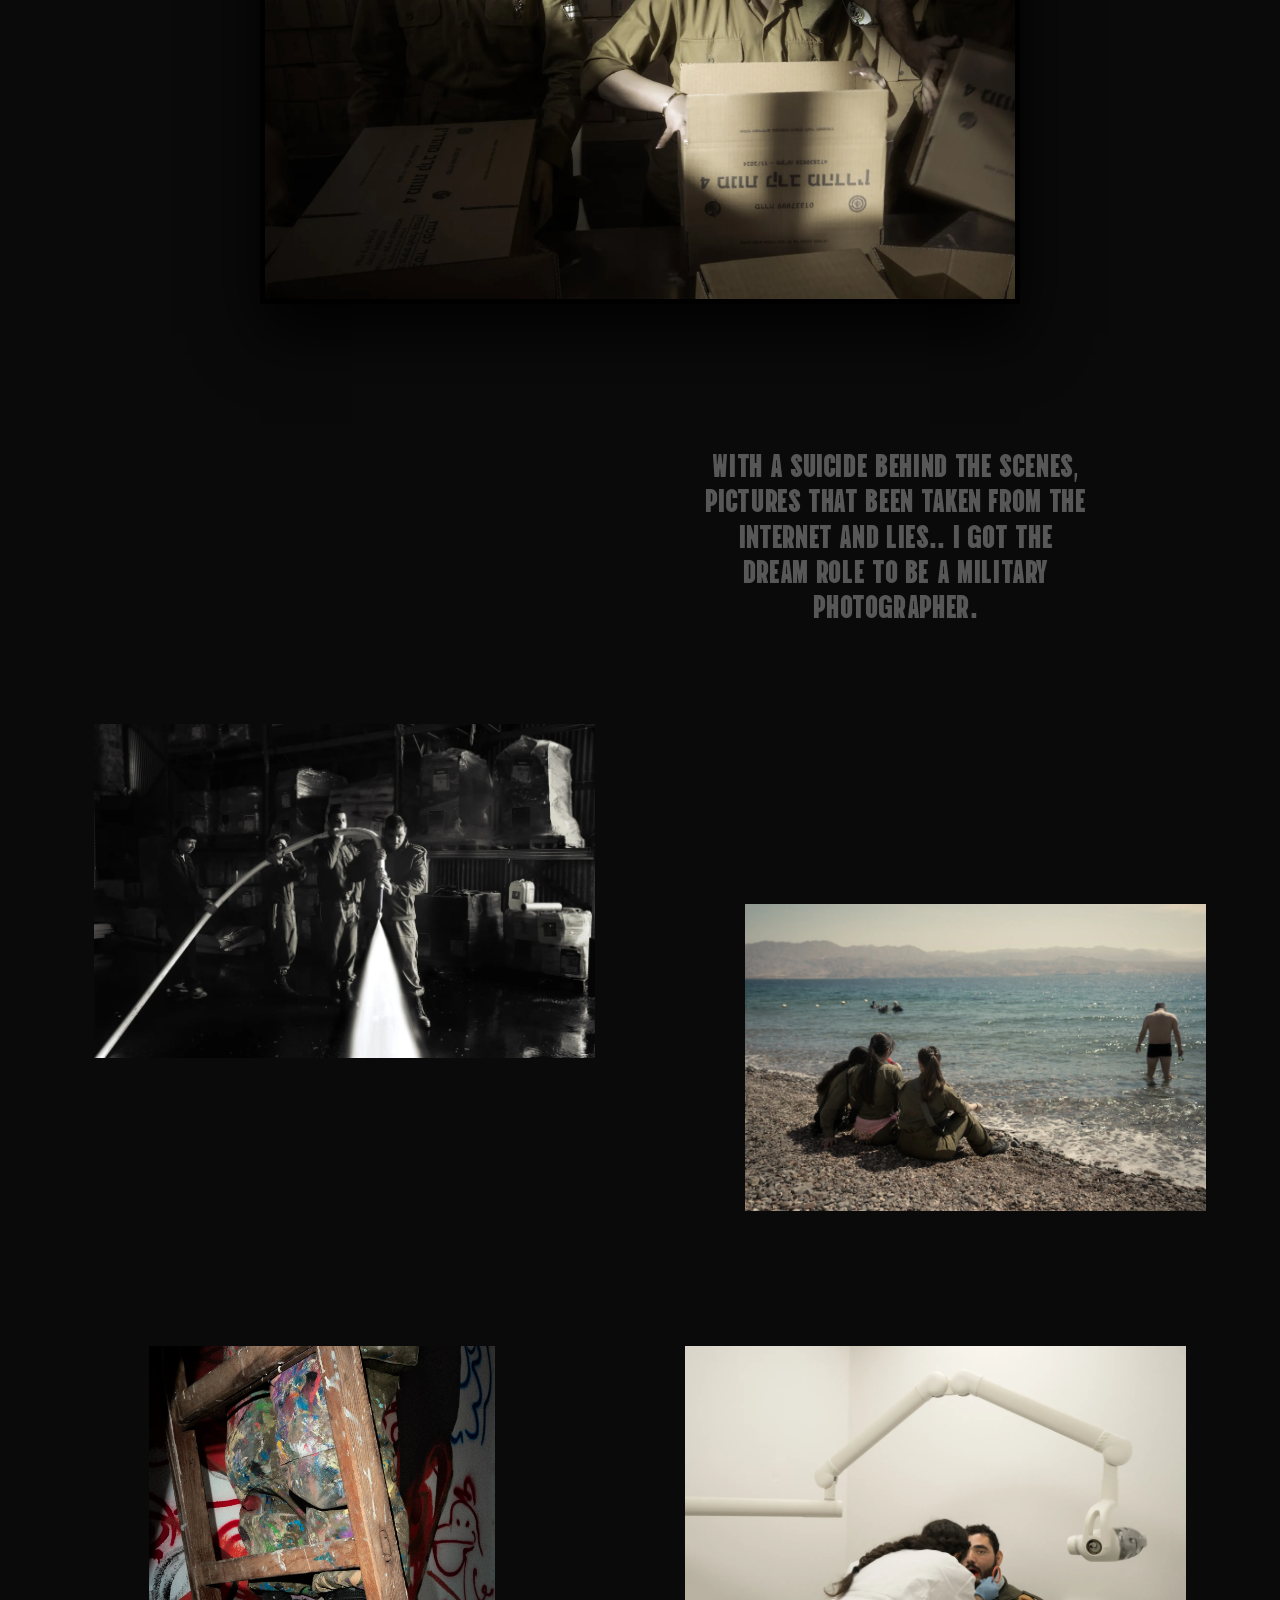
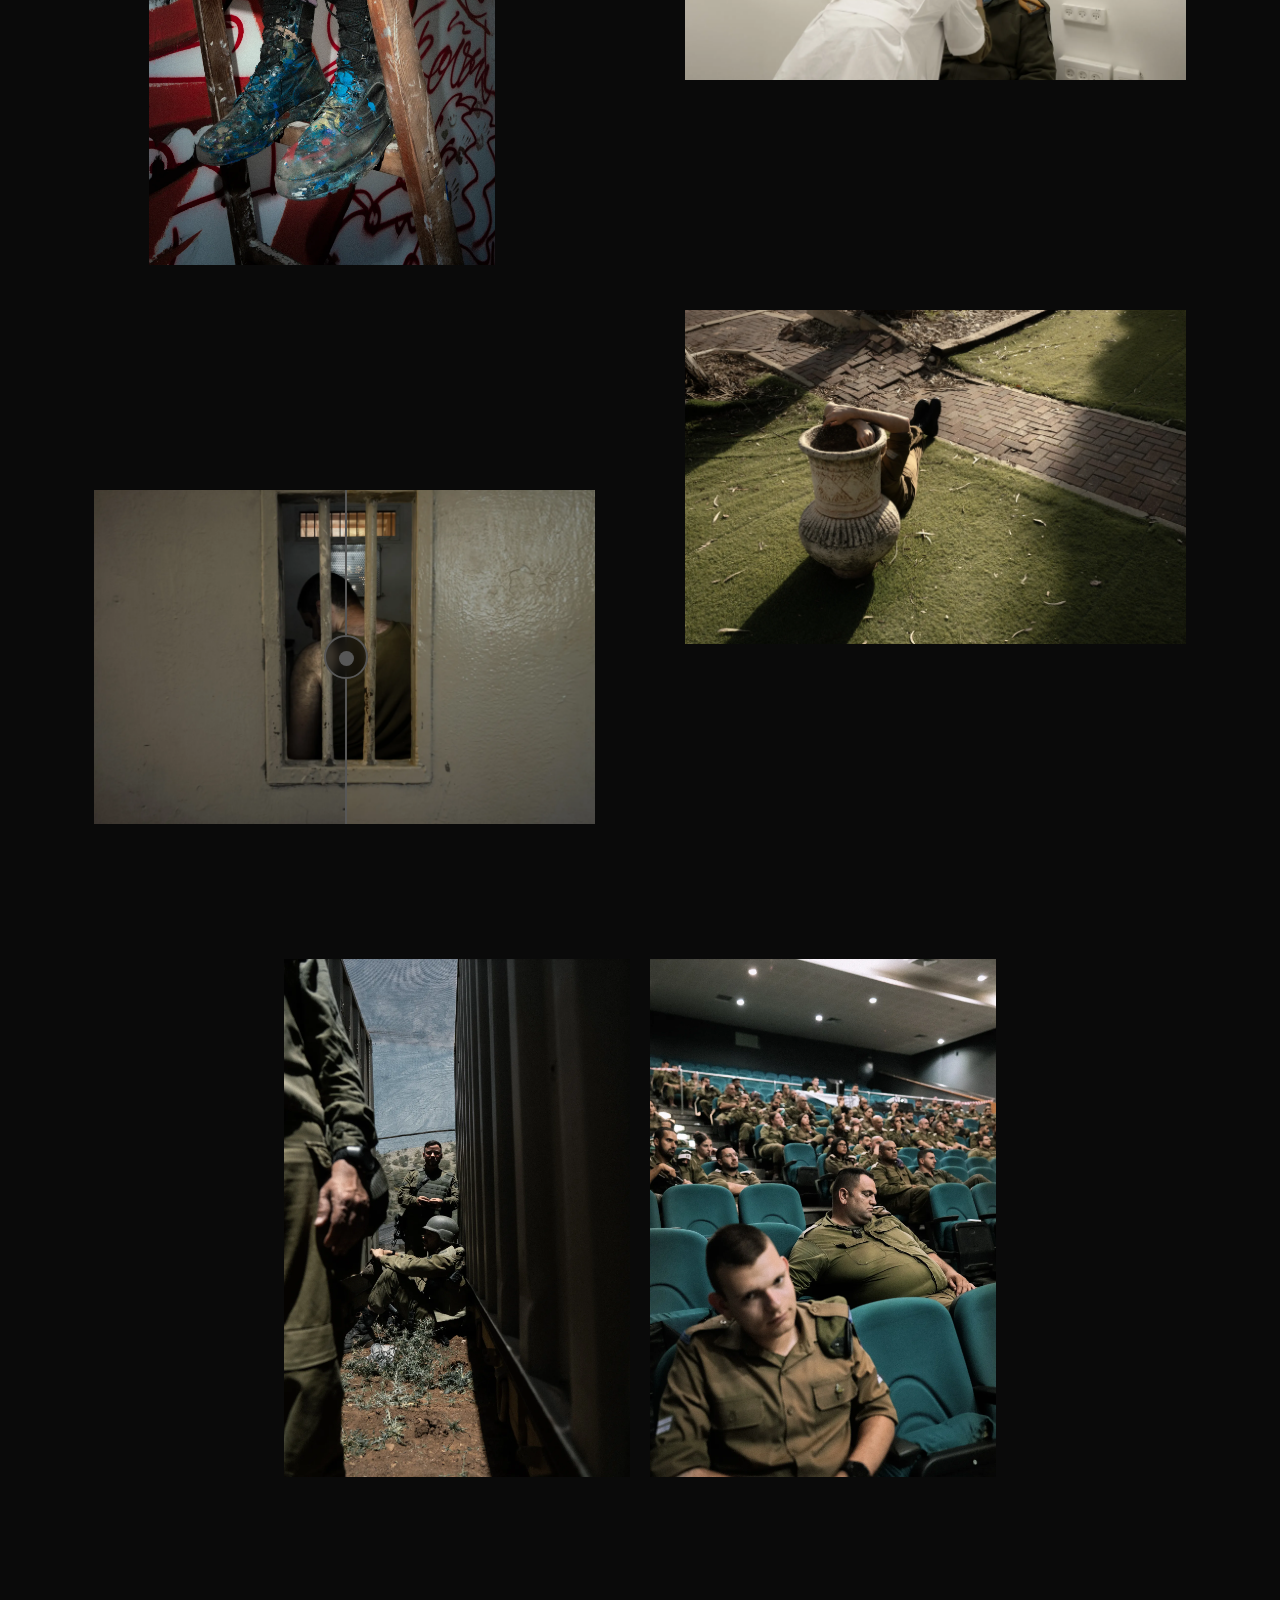
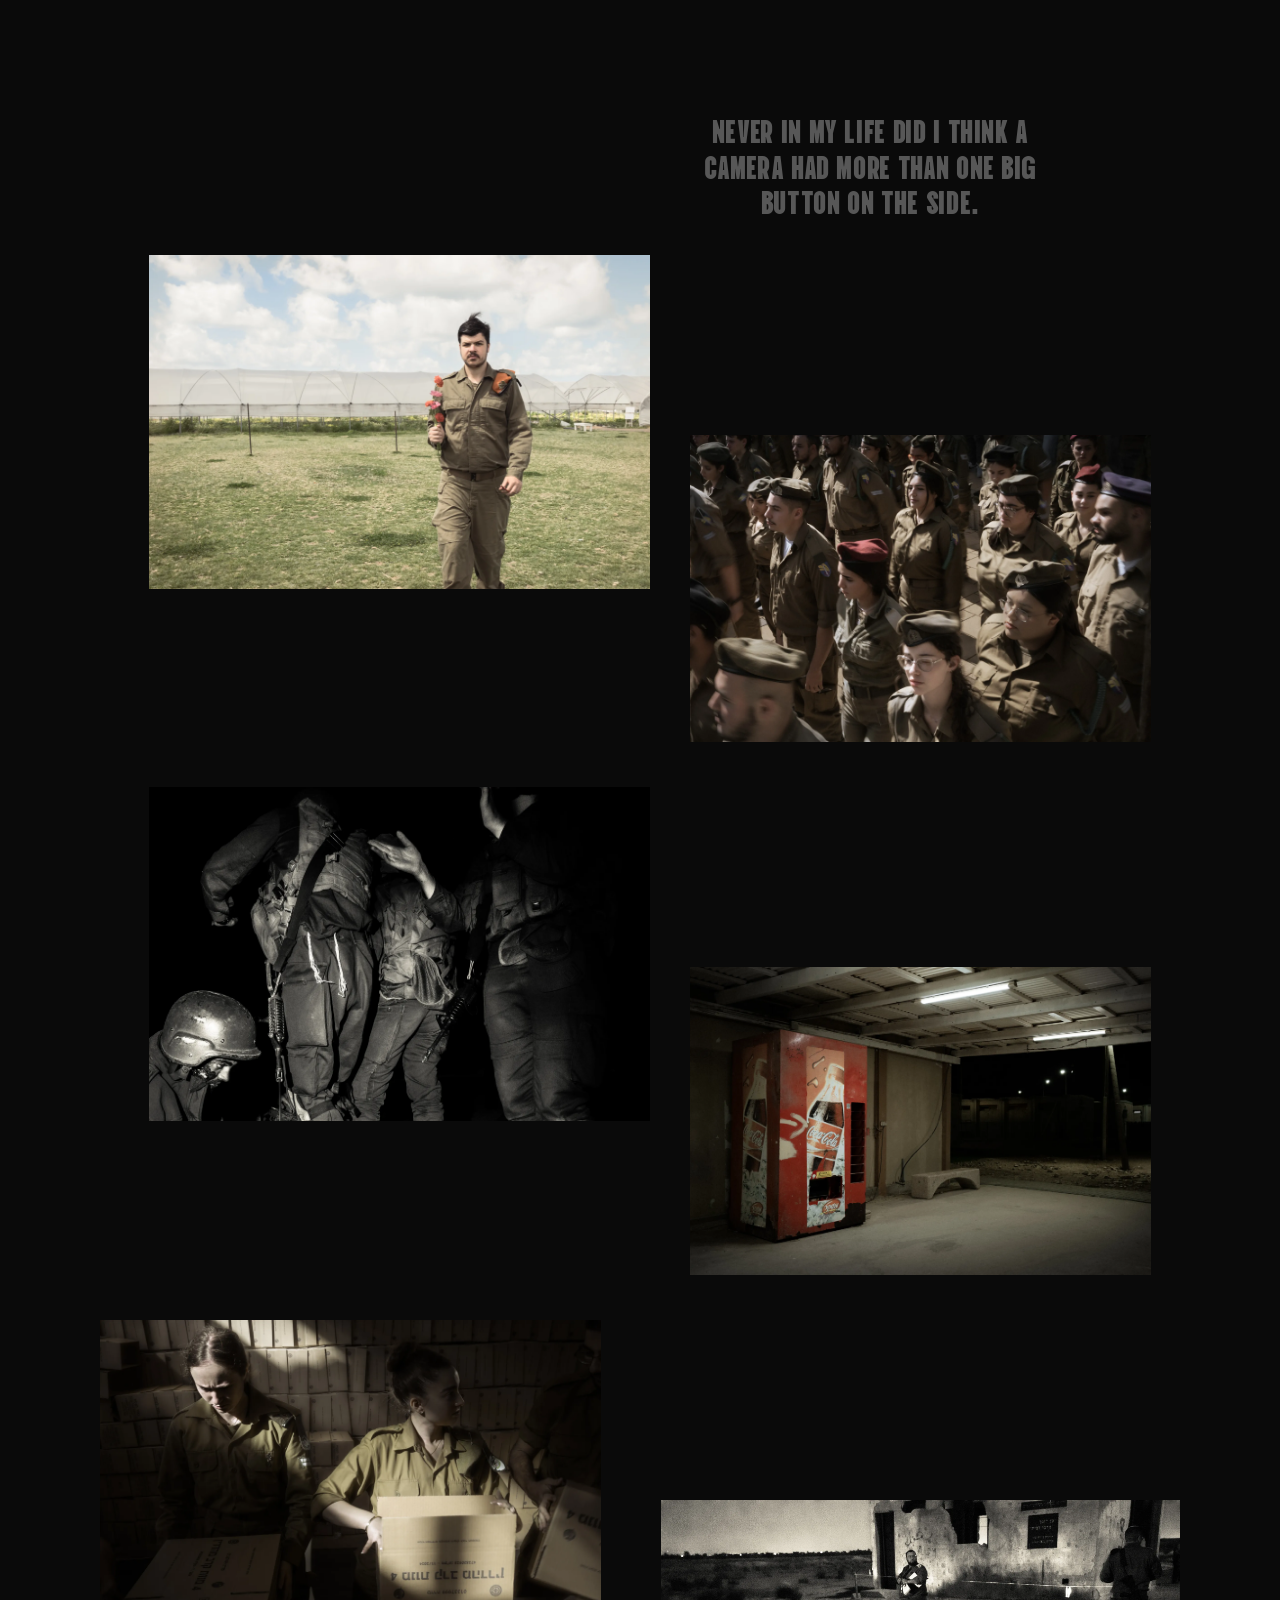
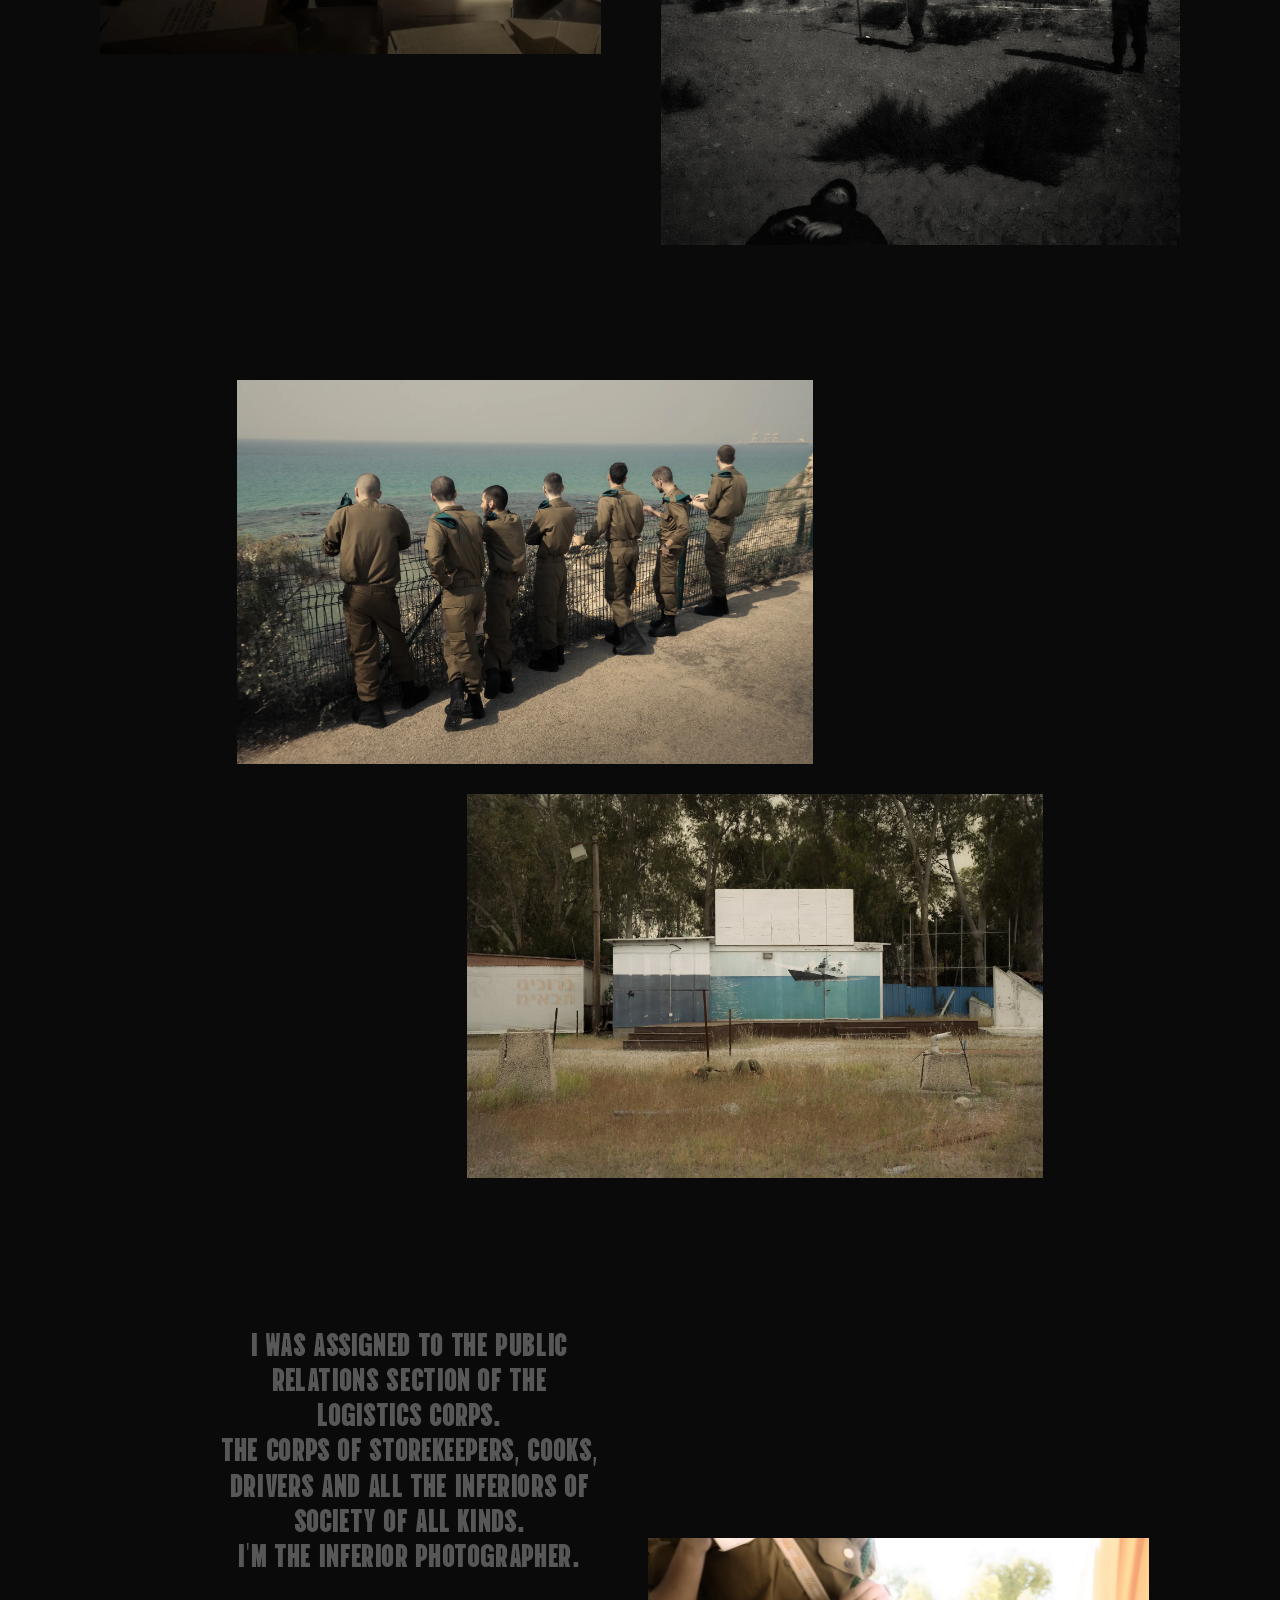
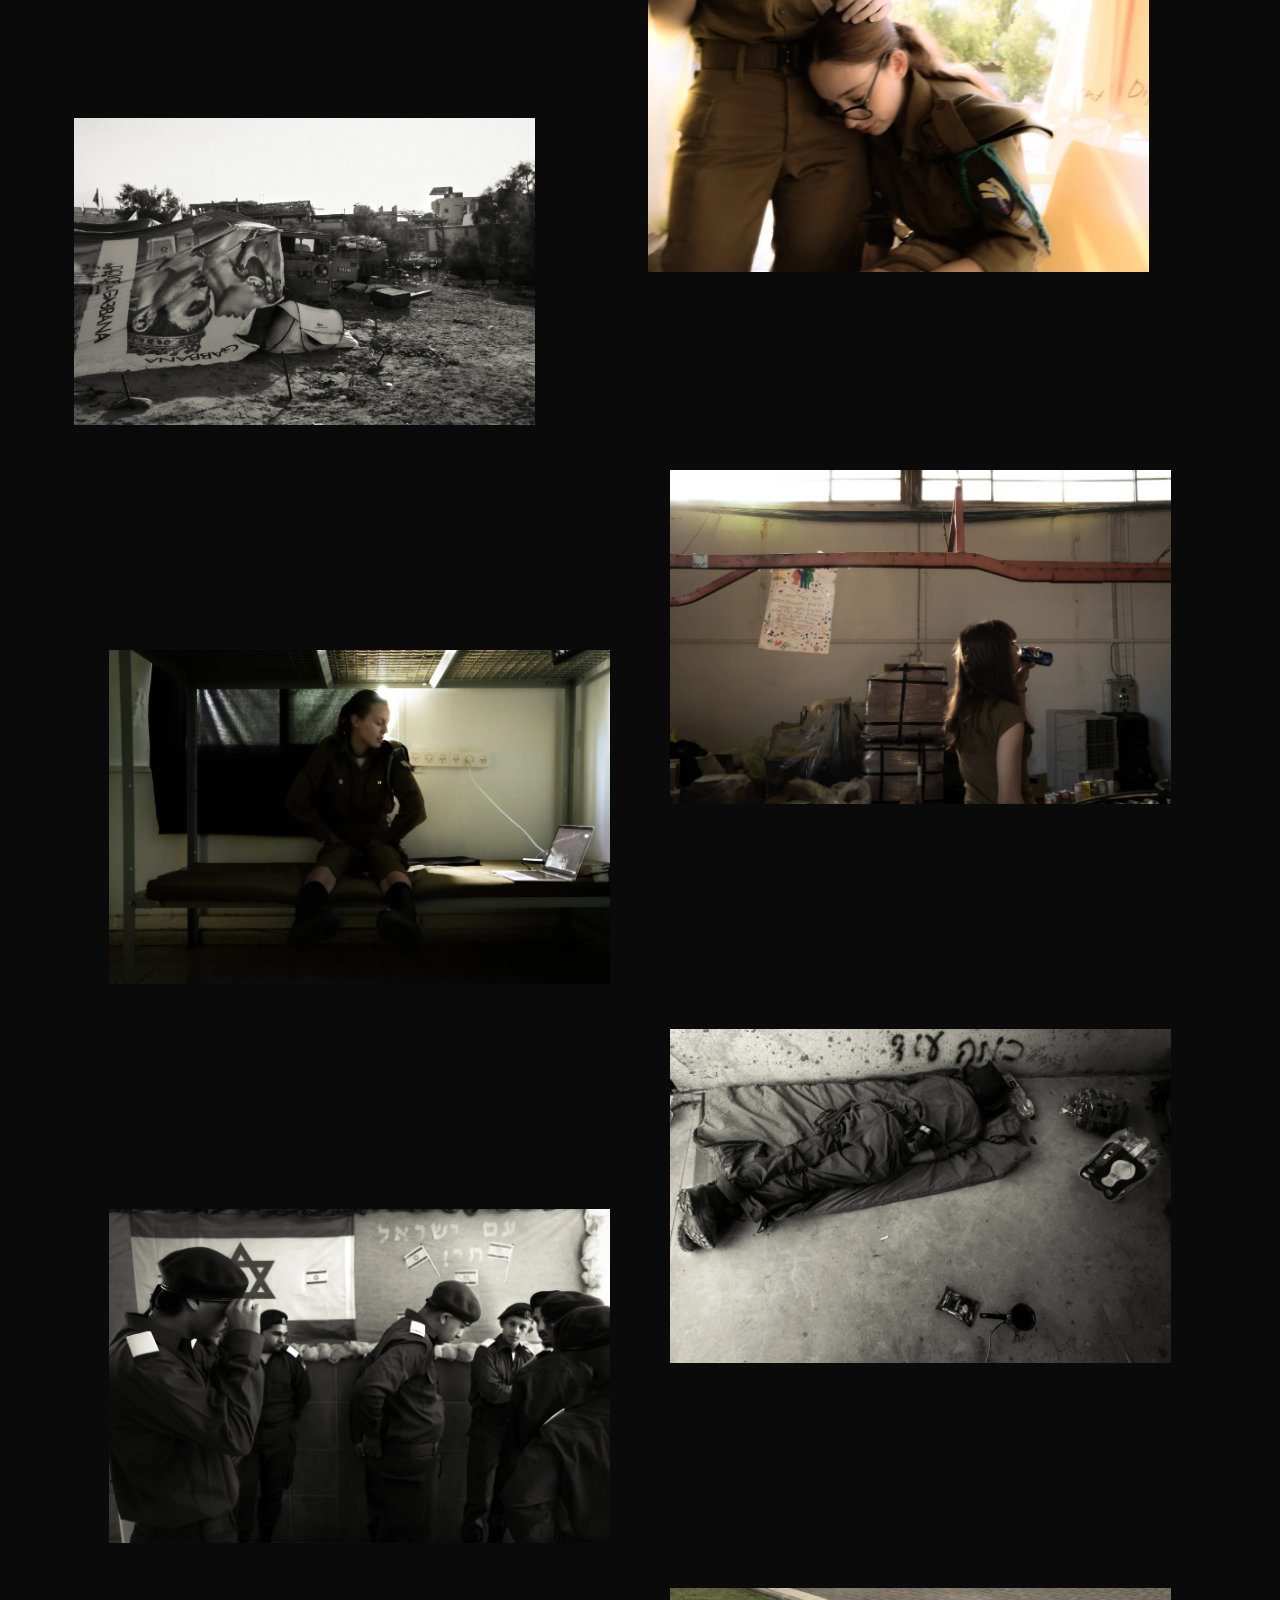
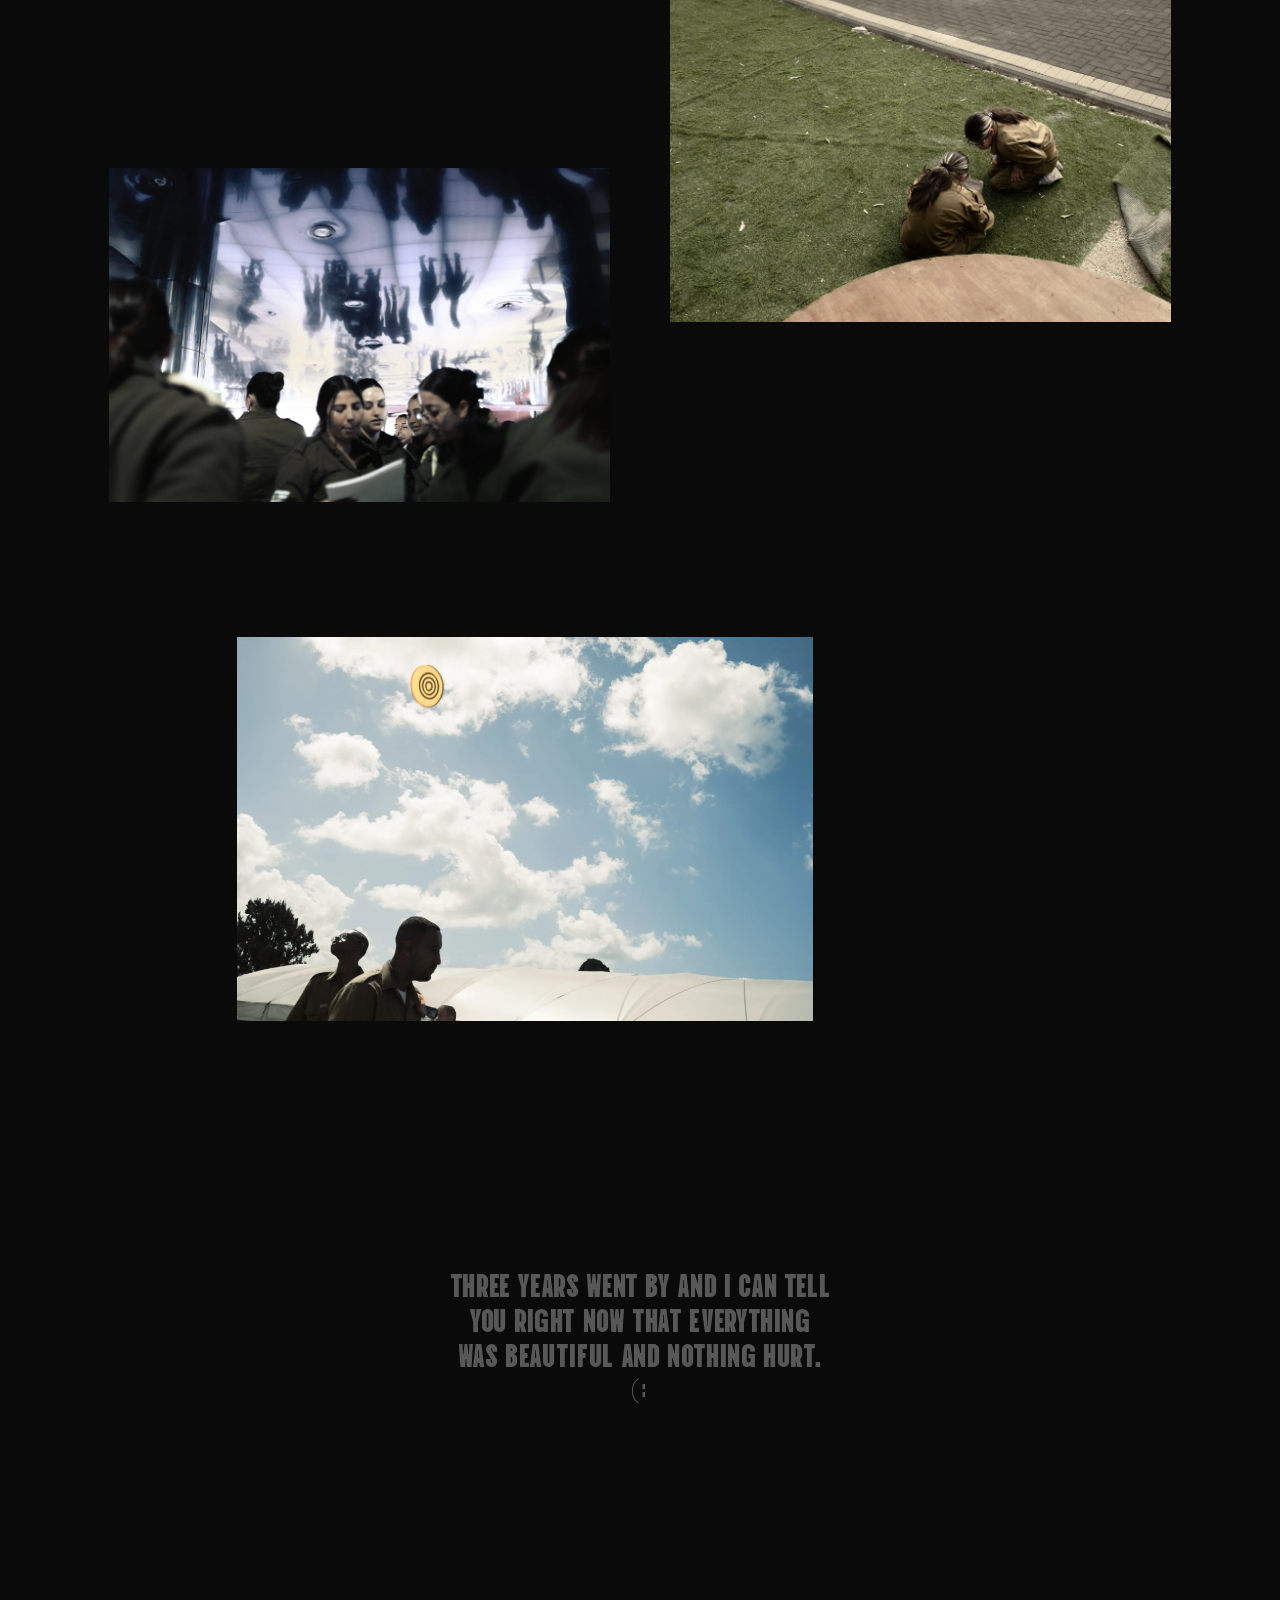
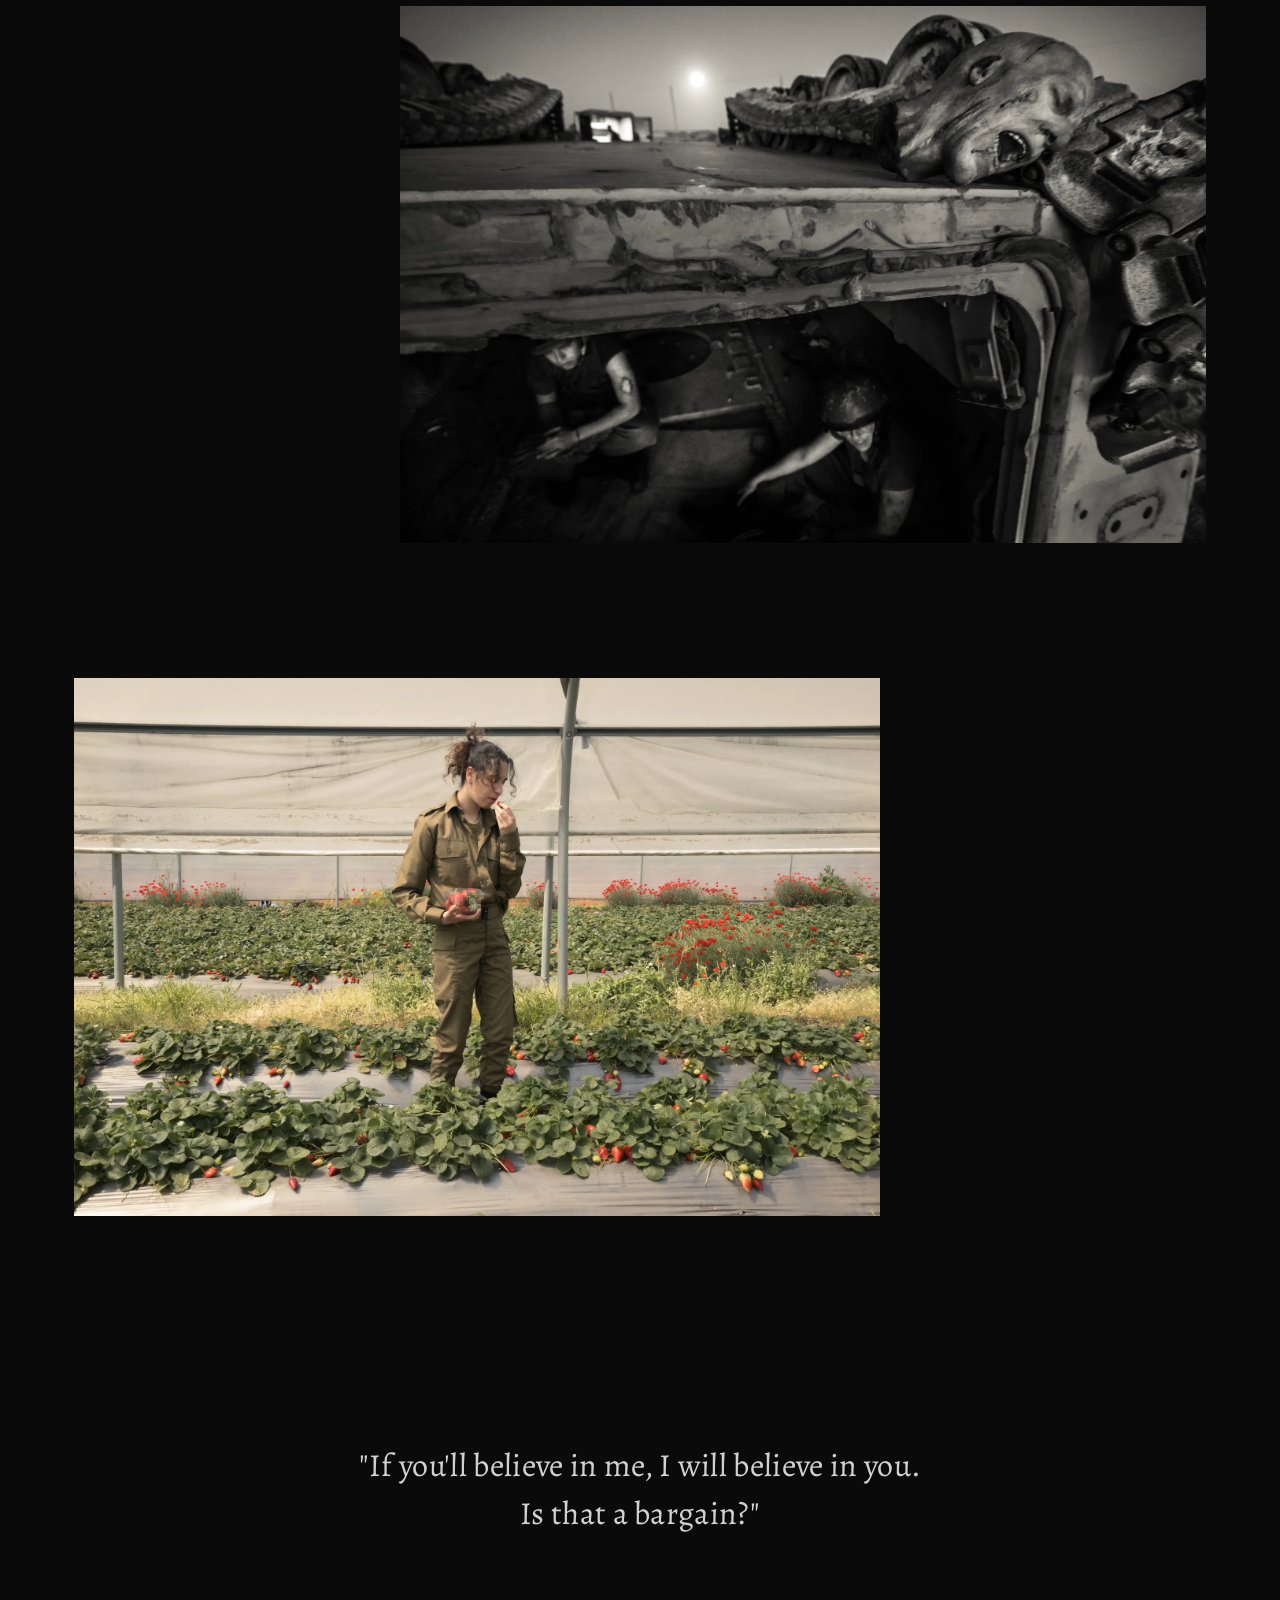
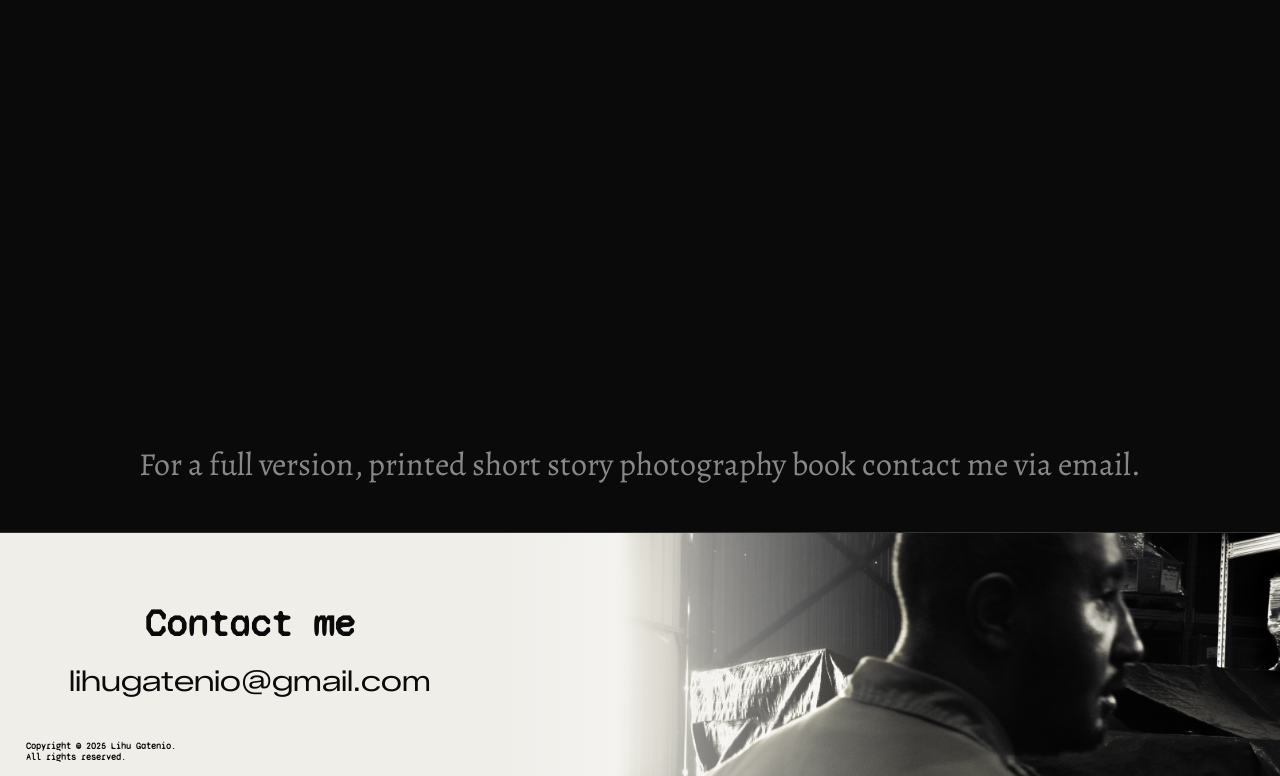
==== commit 7ea63b8d: "Updated google file" ====
--- a/index.html
+++ b/index.html
@@ -4,7 +4,7 @@
 <head>
     <meta charset="UTF-8">
     <meta name="viewport" content="width=device-width, initial-scale=1.0">
-    <title>Lihu Gatenio Portfolio</title>
+    <title>LIHU GATENIO</title>
 <link rel="preload" as="image" href="images/hero-photo-mobile/1.webp" media="(max-width: 768px)">
 <link rel="preload" as="image" href="images/hero-photo-computer/1.webp" media="(min-width: 769px)"><link href="https://fonts.googleapis.com/css2?family=Creepster&family=Luckiest+Guy&family=Vina+Sans&display=swap" rel="stylesheet">    <link rel="stylesheet" href="style.css">
 
--- a/style.css
+++ b/style.css
@@ -849,15 +849,13 @@
     .intro-text {
         padding: 1% 8vw 0 8vw;
     }
+
     .intro-text p {
         text-align: center;
         font-size: 1.5rem;
     }
     
     .dream-role-text {
-        /* padding-left: 20vw !important;
-        padding-right: 20vw !important; */
-        
         display: block;
         min-height: auto;
         box-sizing: border-box;
@@ -874,7 +872,7 @@
         padding-left: 27vw !important;
         padding-right: 13vw !important;
         padding-top: 0vh !important;
-        padding-bottom: 9vh !important;
+        padding-bottom: 6vh !important;
     }
 
     #quote-logistics {
@@ -896,7 +894,7 @@
     }
 
     #quote-bargain {
-        padding: 10vh 0 !important;
+        padding-top: 10vh !important;
         font-size: 1rem !important;
         text-align: center;
         line-height: 1;
@@ -1065,7 +1063,7 @@
     .diptych-row {
         flex-wrap: nowrap !important;
         gap: 3px;
-        margin-bottom: 2vh;
+        margin-bottom: 0vh;
     }
     .photo-item.diptych-member {
         flex: 0 0 49% !important;
@@ -1255,9 +1253,7 @@
     }
 
     .bio-button {
-        left: 2vw; 
-        font-size: 0.5rem;
-        padding: 4px 8px;
+        display: none !important;
     }
 
     .nav-contact-right {
@@ -1277,7 +1273,7 @@
     }
 
     .book-cta p {
-        font-size: 1rem;
+        font-size: 0.8rem;
         width: 90vw;
         font-family: 'Vina Sans', cursive; 
     }
@@ -1291,29 +1287,108 @@
 
 @media (max-width: 932px) and (orientation: landscape) {
     .dream-role-text {
-        min-height: 60vh; 
-        padding: 10vh 0 !important;
+        position: relative;
+        display: block;
+        width: 100%;
+        box-sizing: border-box;
     }
 
     .dream-role-text .text-content {
-        width: 60vw; 
-    }
-
-    .dream-role-text.text-left .text-content {
-        left: 20%; 
-    }
-
-    .dream-role-text.text-right .text-content {
+        position: absolute;
+        top: 50%;
+        transform: translateY(-50%);
+        z-index: 10;
+    }
+
+    .dream-role-text p {
+        font-size: clamp(1rem, 5vh, 1.8rem) !important; 
+        line-height: 0.95 !important;
+        margin: 0;
+    }
+
+    #quote-intro { 
+        min-height: 25vh !important; 
+        
+        padding-top: 15vh !important; 
+    }
+
+    #quote-intro .text-content {
+        width: 60vw;
         left: 80%;
-    }
-
-    .dream-role-text p {
-        font-size: 1.5rem; 
-        line-height: 1.1;
-    }
-
-    .book-cta {
-        padding: 5vh 0;
+        top: auto;
+        bottom: 0;
+        transform: translateX(-85%) translateY(70%); 
+        padding-right: 0vw;
+    }
+
+    #quote-intro p { 
+        text-align: left !important; 
+    }
+
+    #quote-camera { 
+        padding: 0 !important; 
+        
+        min-height: 30vh; 
+    }
+
+    #quote-camera .text-content {
+        width: 55vw;
+        left: 85%;
+        top: 50%;
+        transform: translate(-85%, -50%);
+    }
+
+    #quote-camera p { 
+        text-align: left !important; 
+    }
+
+    #quote-logistics { 
+        min-height: 40vh; 
+        padding: 0 !important; 
+    }
+
+    #quote-logistics .text-content {
+        width: 65vw;
+        left: 15%; 
+        transform: translate(-15%, -50%);
+    }
+
+    #quote-logistics p { text-align: left !important; }
+
+    #quote-final { 
+        min-height: 30vh; 
+        padding: 0 !important; 
+    }
+
+    #quote-final .text-content {
+        width: 60vw;
+        left: 75%;
+        transform: translate(-75%, -50%);
+    }
+
+    #quote-final p { text-align: left !important; }
+
+    #quote-bargain {
+        min-height: 15vh !important;
+    }
+
+    #quote-bargain .text-content {
+        position: relative;
+        left: auto;
+        transform: none;
+        margin: 0 auto !important;
+        width: 80vw;
+        padding: 0;
+    }
+
+    #quote-bargain p { 
+        text-align: center !important; 
+        font-size: 1.25rem !important;
+    }
+
+    .book-cta p {
+        font-size: 1.25rem !important;
+        width: 80vw;
     }
 
     .top-nav {
@@ -1326,8 +1401,7 @@
     }
 
     .bio-button {
-        left: 3vw;
-        font-size: 0.55rem;
+        display: none !important;
     }
 
     .nav-contact-right {
@@ -1413,7 +1487,6 @@
     .diptych-row {
         flex-wrap: nowrap !important;
         gap: 0 !important; 
-        margin-bottom: 8vh !important;
         width: 100%;
         display: flex !important;
         justify-content: center !important;
@@ -1429,34 +1502,38 @@
         max-height: 85vh !important; 
         object-fit: contain;
     }
-
+    
     .gallery-slider .img-before {
         position: absolute;
         top: 0;
         left: 0;
-        height: 100%;
-        /* This container's width is changed by JS, 
-           acting as a mask for the image below */
+        height: 100%; 
         overflow: hidden; 
         z-index: 2;
-        margin-bottom: 15vh !important;
-        
-    }
+    }
+
     .gallery-slider .img-before img {
-        width: 85vw !important; 
-        height: 100% !important;
-        object-fit: cover;
+        width: 40vw !important; 
+        height: auto !important; 
         display: block;
         max-width: none !important; 
     }
 
     .gallery-slider .img-after {
-        width: 85vw !important;
-        height: 100% !important;
-        object-fit: cover;
+        width: 40vw !important;
+        height: auto !important; 
         display: block;
-    }
-    
+        margin: 0 auto !important; 
+    }
+
+    .gallery-slider {
+        width: 40vw !important;
+        height: auto !important; 
+        margin: 0 auto !important;
+        position: relative;
+        overflow: hidden;
+    }
+
     .mobile-margin-top img {
         margin-top: 10vh !important;
     }
@@ -1488,8 +1565,9 @@
     }
 
     .intro-text {
-        padding: 1% 8vw 0 8vw;
-    }
+        padding: 4% 8vw 0 8vw;
+    }
+
     .intro-text p {
         text-align: center;
         font-size: 2rem;
--- a/style.css
+++ b/style.css
@@ -849,15 +849,13 @@
     .intro-text {
         padding: 1% 8vw 0 8vw;
     }
+
     .intro-text p {
         text-align: center;
         font-size: 1.5rem;
     }
     
     .dream-role-text {
-        /* padding-left: 20vw !important;
-        padding-right: 20vw !important; */
-        
         display: block;
         min-height: auto;
         box-sizing: border-box;
@@ -874,7 +872,7 @@
         padding-left: 27vw !important;
         padding-right: 13vw !important;
         padding-top: 0vh !important;
-        padding-bottom: 9vh !important;
+        padding-bottom: 6vh !important;
     }
 
     #quote-logistics {
@@ -896,7 +894,7 @@
     }
 
     #quote-bargain {
-        padding: 10vh 0 !important;
+        padding-top: 10vh !important;
         font-size: 1rem !important;
         text-align: center;
         line-height: 1;
@@ -1065,7 +1063,7 @@
     .diptych-row {
         flex-wrap: nowrap !important;
         gap: 3px;
-        margin-bottom: 2vh;
+        margin-bottom: 0vh;
     }
     .photo-item.diptych-member {
         flex: 0 0 49% !important;
@@ -1255,9 +1253,7 @@
     }
 
     .bio-button {
-        left: 2vw; 
-        font-size: 0.5rem;
-        padding: 4px 8px;
+        display: none !important;
     }
 
     .nav-contact-right {
@@ -1277,7 +1273,7 @@
     }
 
     .book-cta p {
-        font-size: 1rem;
+        font-size: 0.8rem;
         width: 90vw;
         font-family: 'Vina Sans', cursive; 
     }
@@ -1291,29 +1287,108 @@
 
 @media (max-width: 932px) and (orientation: landscape) {
     .dream-role-text {
-        min-height: 60vh; 
-        padding: 10vh 0 !important;
+        position: relative;
+        display: block;
+        width: 100%;
+        box-sizing: border-box;
     }
 
     .dream-role-text .text-content {
-        width: 60vw; 
-    }
-
-    .dream-role-text.text-left .text-content {
-        left: 20%; 
-    }
-
-    .dream-role-text.text-right .text-content {
+        position: absolute;
+        top: 50%;
+        transform: translateY(-50%);
+        z-index: 10;
+    }
+
+    .dream-role-text p {
+        font-size: clamp(1rem, 5vh, 1.8rem) !important; 
+        line-height: 0.95 !important;
+        margin: 0;
+    }
+
+    #quote-intro { 
+        min-height: 25vh !important; 
+        
+        padding-top: 15vh !important; 
+    }
+
+    #quote-intro .text-content {
+        width: 60vw;
         left: 80%;
-    }
-
-    .dream-role-text p {
-        font-size: 1.5rem; 
-        line-height: 1.1;
-    }
-
-    .book-cta {
-        padding: 5vh 0;
+        top: auto;
+        bottom: 0;
+        transform: translateX(-85%) translateY(70%); 
+        padding-right: 0vw;
+    }
+
+    #quote-intro p { 
+        text-align: left !important; 
+    }
+
+    #quote-camera { 
+        padding: 0 !important; 
+        
+        min-height: 30vh; 
+    }
+
+    #quote-camera .text-content {
+        width: 55vw;
+        left: 85%;
+        top: 50%;
+        transform: translate(-85%, -50%);
+    }
+
+    #quote-camera p { 
+        text-align: left !important; 
+    }
+
+    #quote-logistics { 
+        min-height: 40vh; 
+        padding: 0 !important; 
+    }
+
+    #quote-logistics .text-content {
+        width: 65vw;
+        left: 15%; 
+        transform: translate(-15%, -50%);
+    }
+
+    #quote-logistics p { text-align: left !important; }
+
+    #quote-final { 
+        min-height: 30vh; 
+        padding: 0 !important; 
+    }
+
+    #quote-final .text-content {
+        width: 60vw;
+        left: 75%;
+        transform: translate(-75%, -50%);
+    }
+
+    #quote-final p { text-align: left !important; }
+
+    #quote-bargain {
+        min-height: 15vh !important;
+    }
+
+    #quote-bargain .text-content {
+        position: relative;
+        left: auto;
+        transform: none;
+        margin: 0 auto !important;
+        width: 80vw;
+        padding: 0;
+    }
+
+    #quote-bargain p { 
+        text-align: center !important; 
+        font-size: 1.25rem !important;
+    }
+
+    .book-cta p {
+        font-size: 1.25rem !important;
+        width: 80vw;
     }
 
     .top-nav {
@@ -1326,8 +1401,7 @@
     }
 
     .bio-button {
-        left: 3vw;
-        font-size: 0.55rem;
+        display: none !important;
     }
 
     .nav-contact-right {
@@ -1413,7 +1487,6 @@
     .diptych-row {
         flex-wrap: nowrap !important;
         gap: 0 !important; 
-        margin-bottom: 8vh !important;
         width: 100%;
         display: flex !important;
         justify-content: center !important;
@@ -1429,34 +1502,38 @@
         max-height: 85vh !important; 
         object-fit: contain;
     }
-
+    
     .gallery-slider .img-before {
         position: absolute;
         top: 0;
         left: 0;
-        height: 100%;
-        /* This container's width is changed by JS, 
-           acting as a mask for the image below */
+        height: 100%; 
         overflow: hidden; 
         z-index: 2;
-        margin-bottom: 15vh !important;
-        
-    }
+    }
+
     .gallery-slider .img-before img {
-        width: 85vw !important; 
-        height: 100% !important;
-        object-fit: cover;
+        width: 40vw !important; 
+        height: auto !important; 
         display: block;
         max-width: none !important; 
     }
 
     .gallery-slider .img-after {
-        width: 85vw !important;
-        height: 100% !important;
-        object-fit: cover;
+        width: 40vw !important;
+        height: auto !important; 
         display: block;
-    }
-    
+        margin: 0 auto !important; 
+    }
+
+    .gallery-slider {
+        width: 40vw !important;
+        height: auto !important; 
+        margin: 0 auto !important;
+        position: relative;
+        overflow: hidden;
+    }
+
     .mobile-margin-top img {
         margin-top: 10vh !important;
     }
@@ -1488,8 +1565,9 @@
     }
 
     .intro-text {
-        padding: 1% 8vw 0 8vw;
-    }
+        padding: 4% 8vw 0 8vw;
+    }
+
     .intro-text p {
         text-align: center;
         font-size: 2rem;
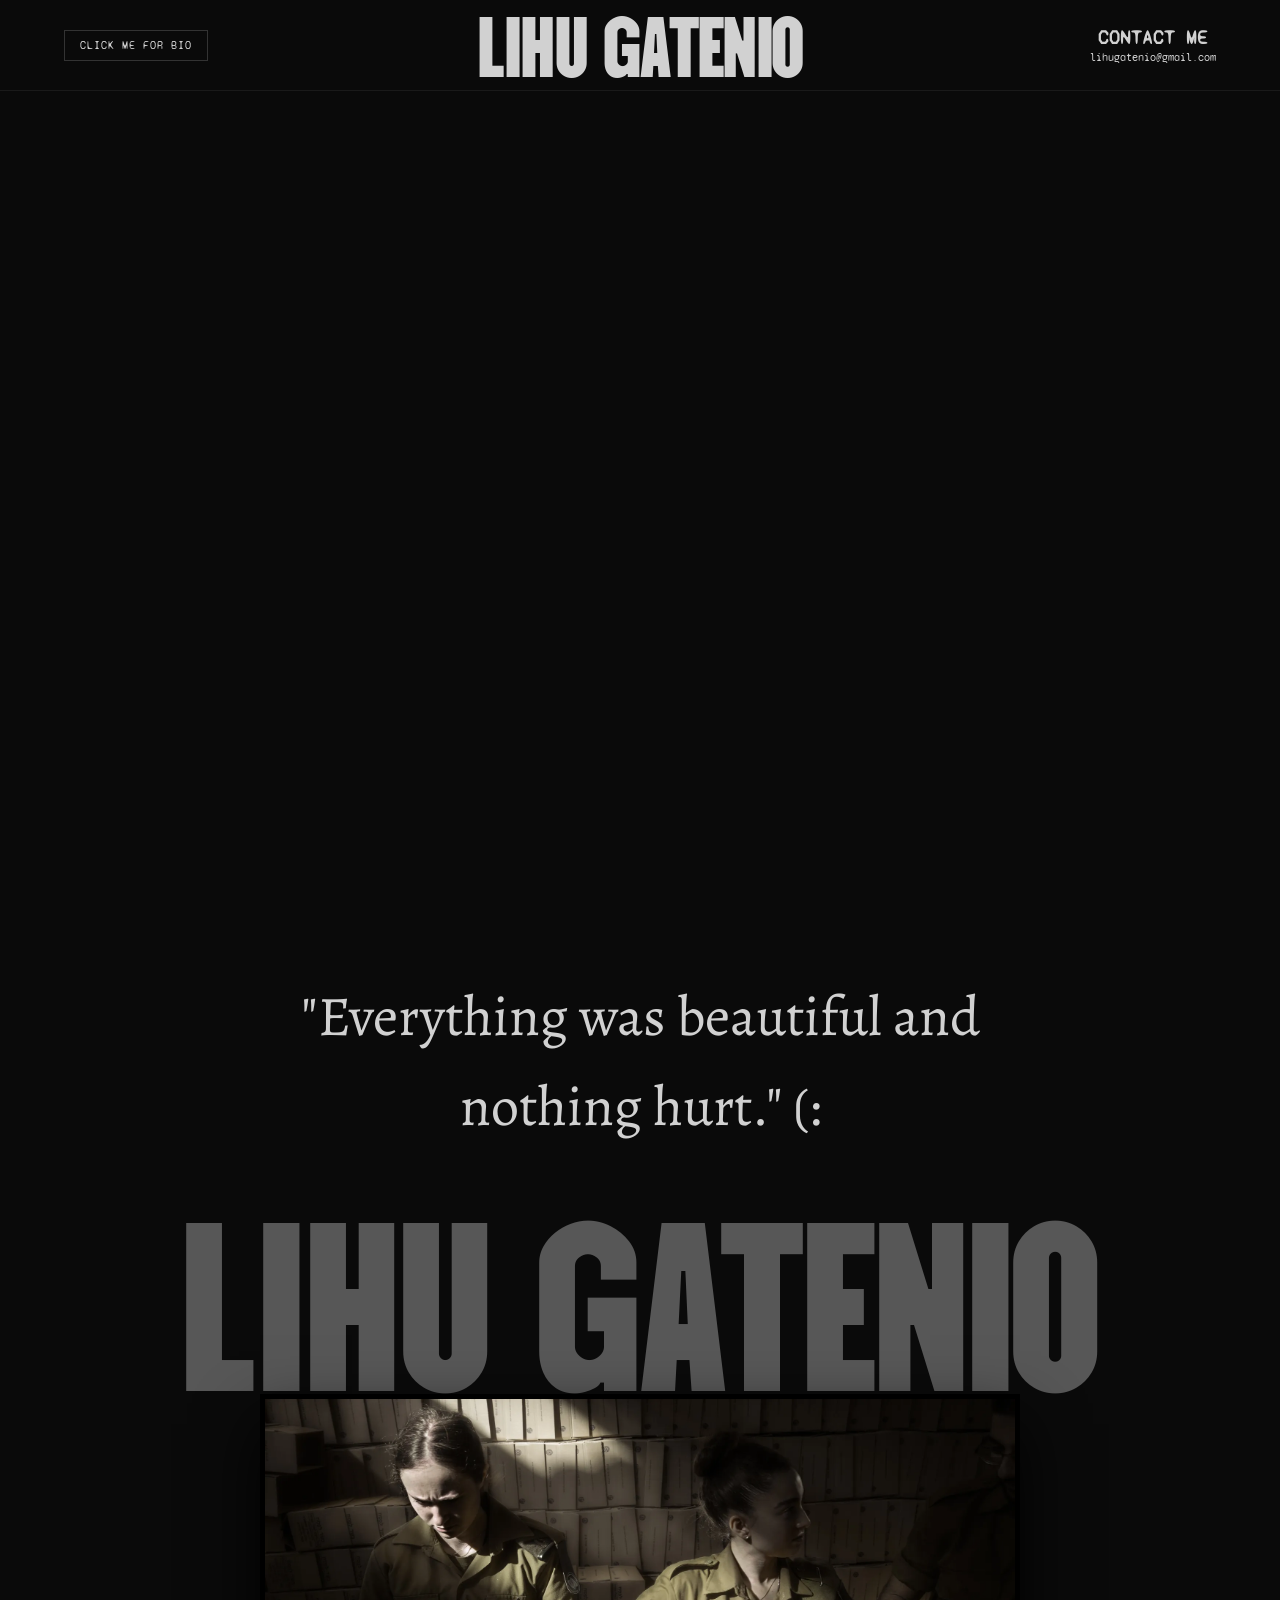
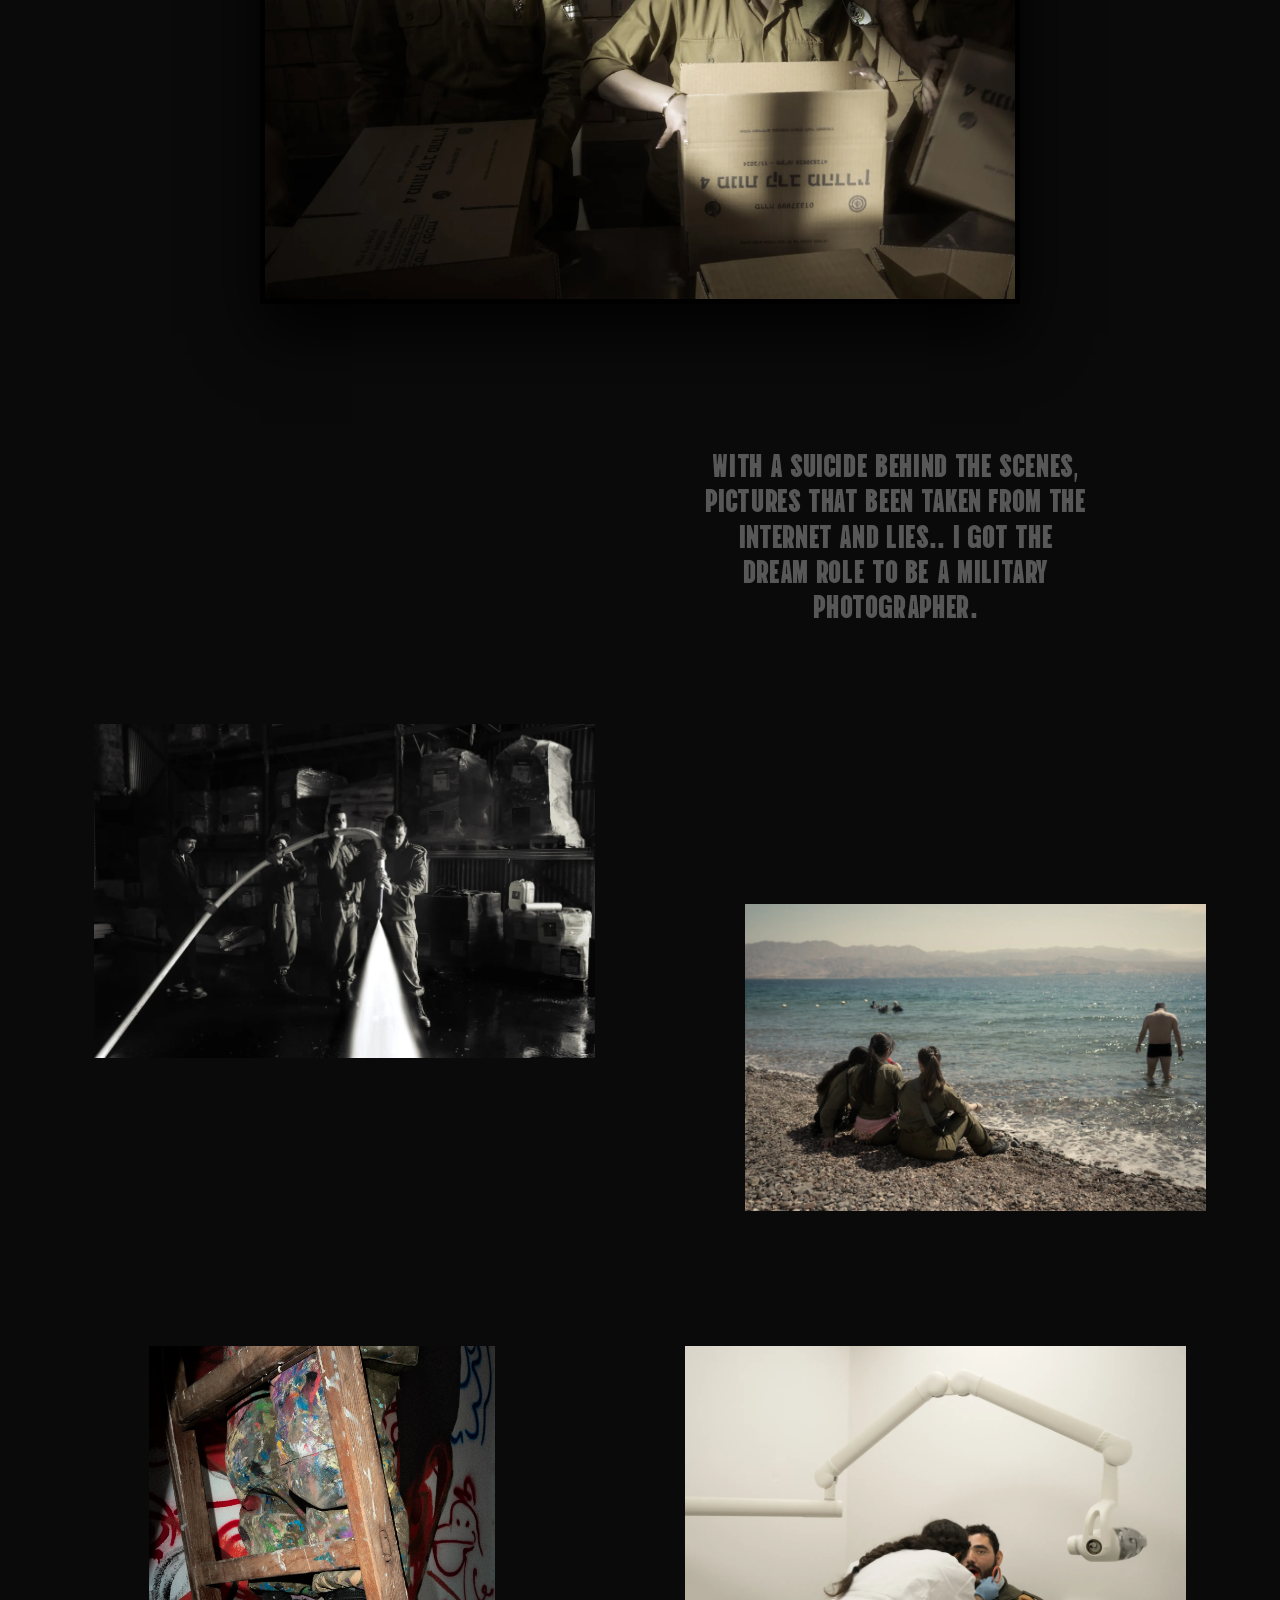
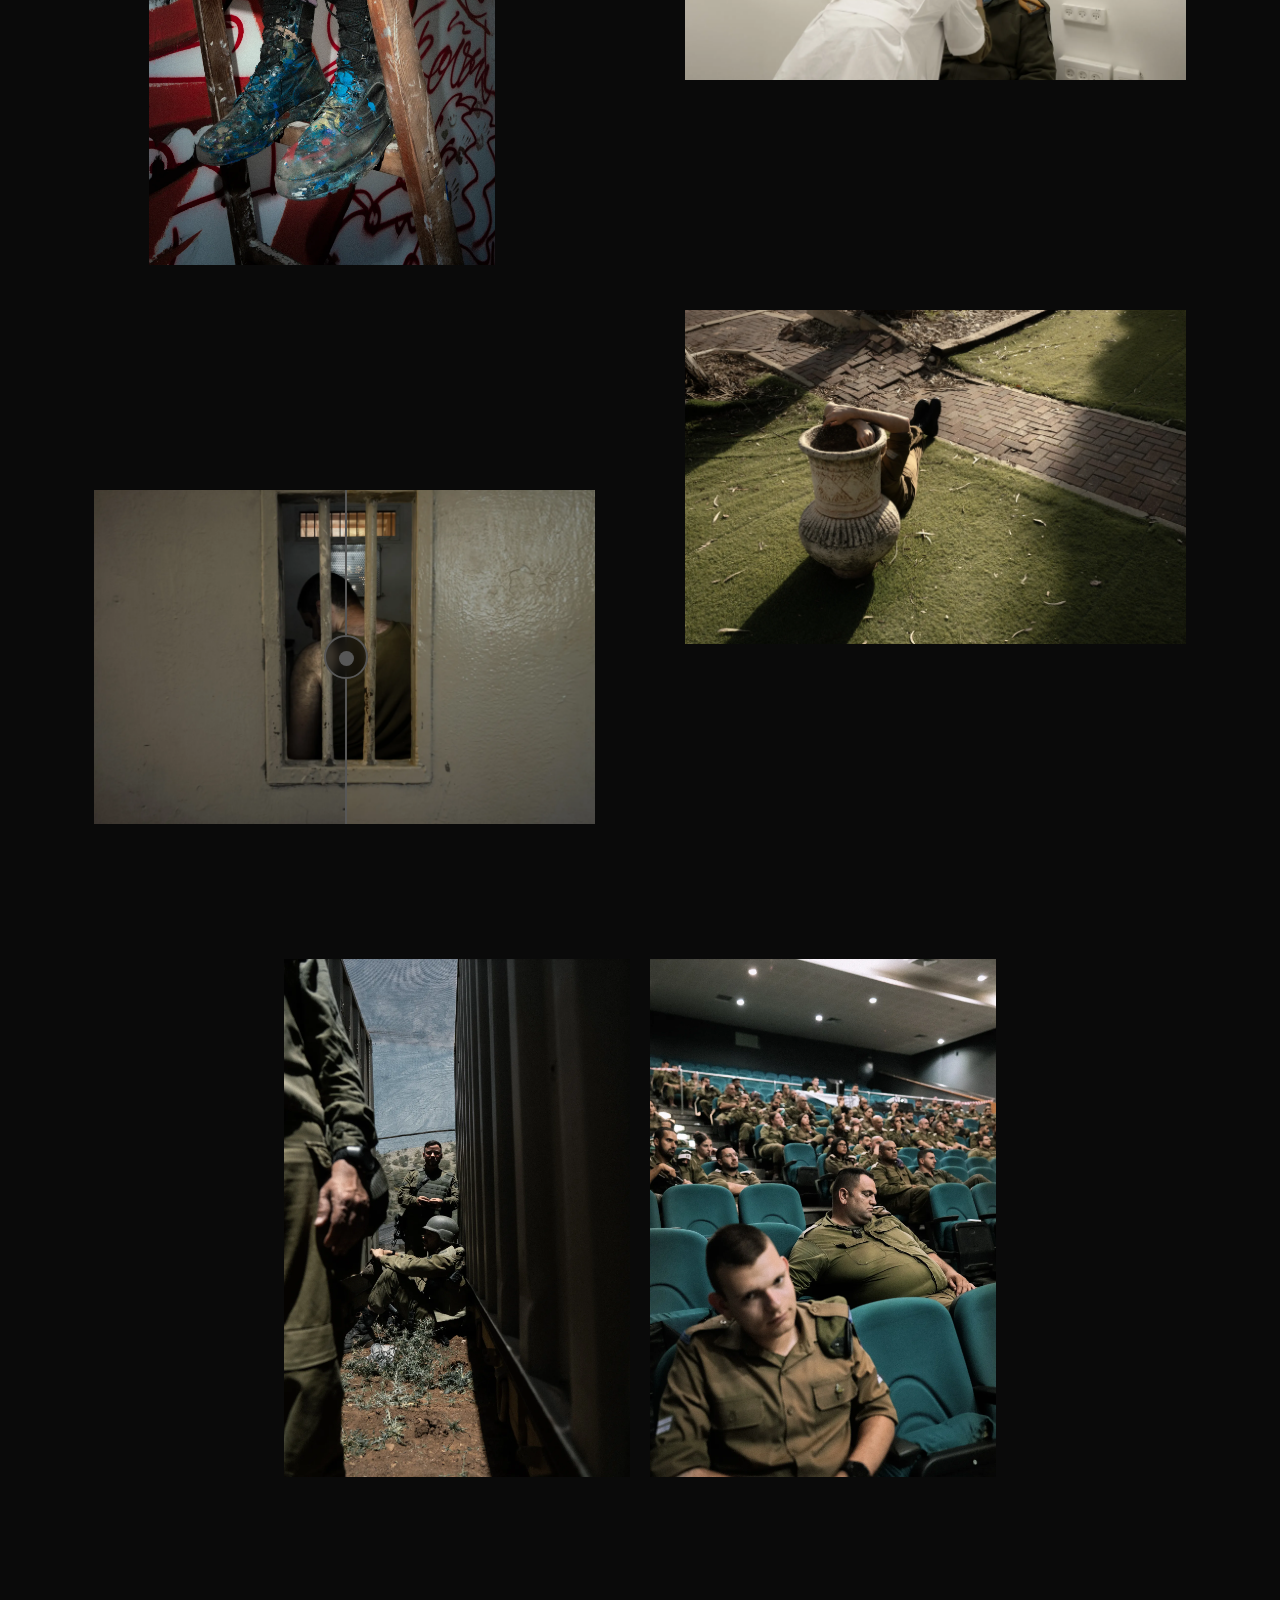
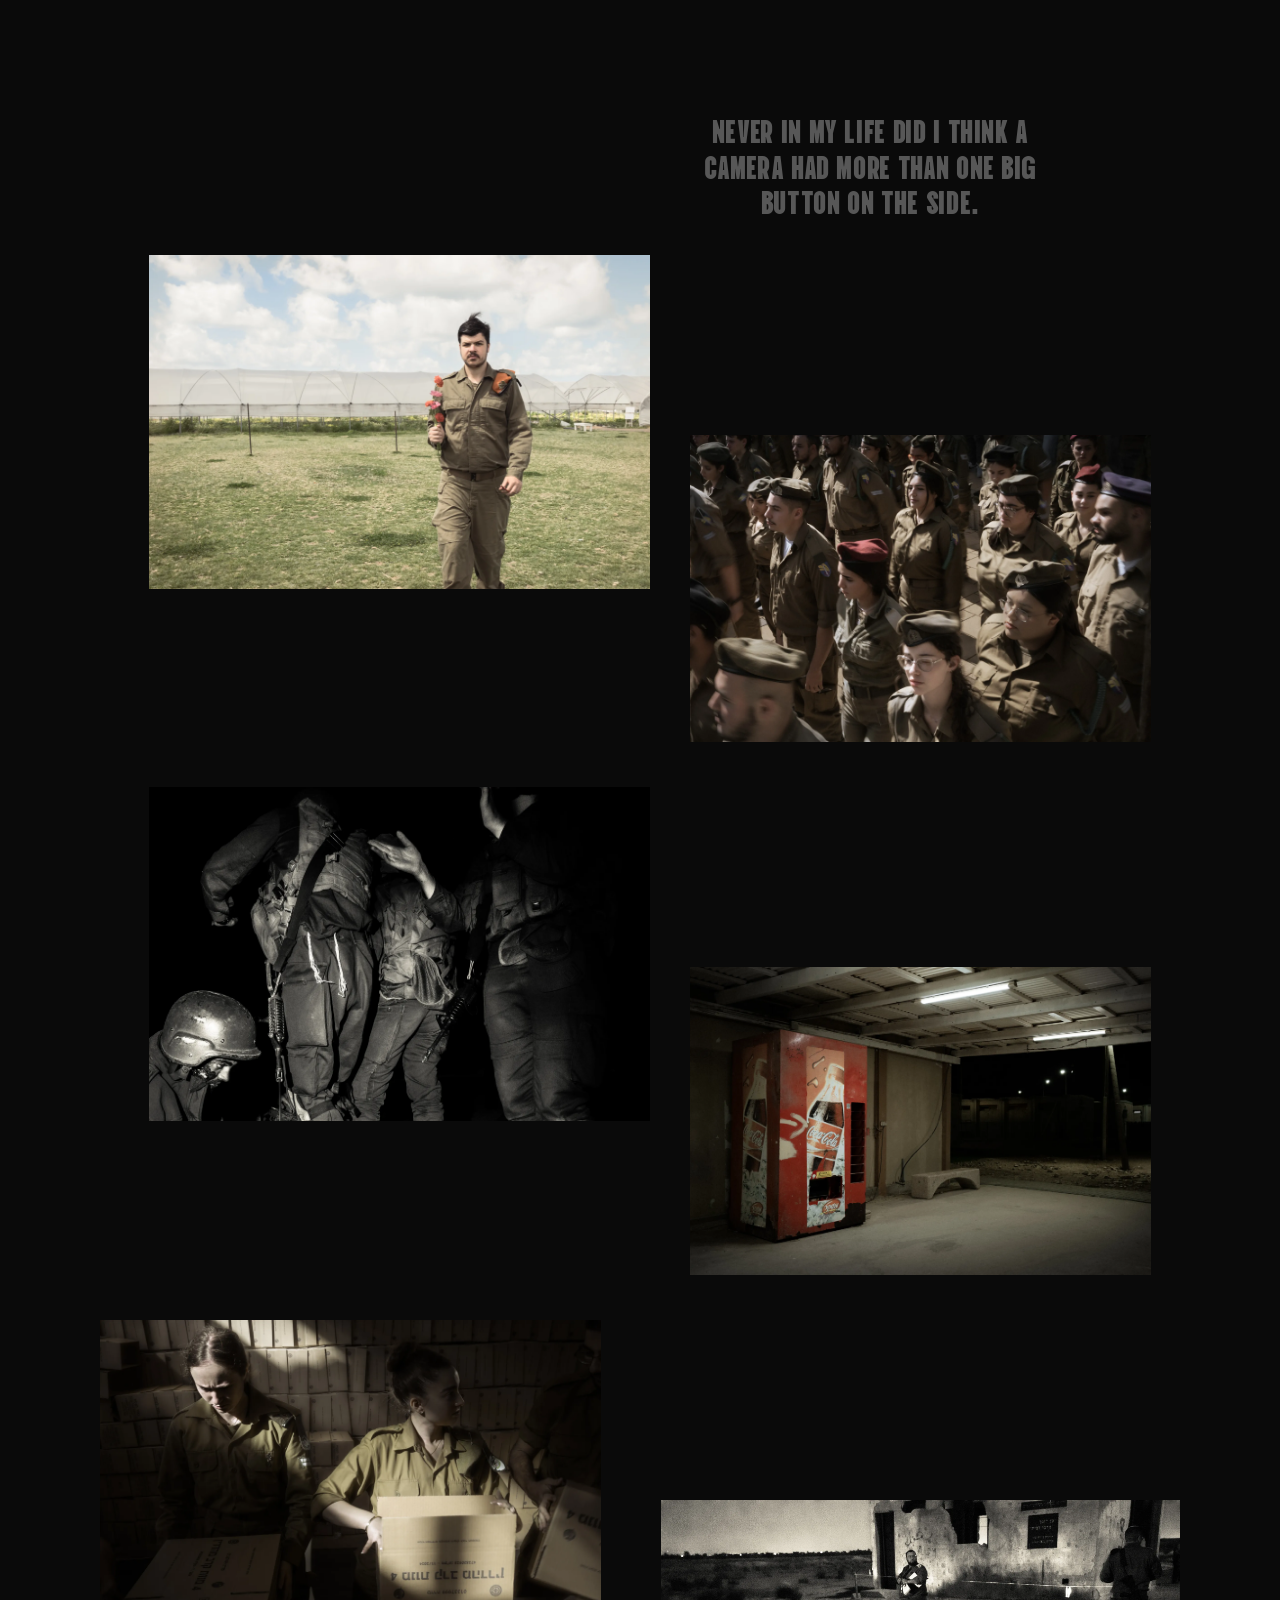
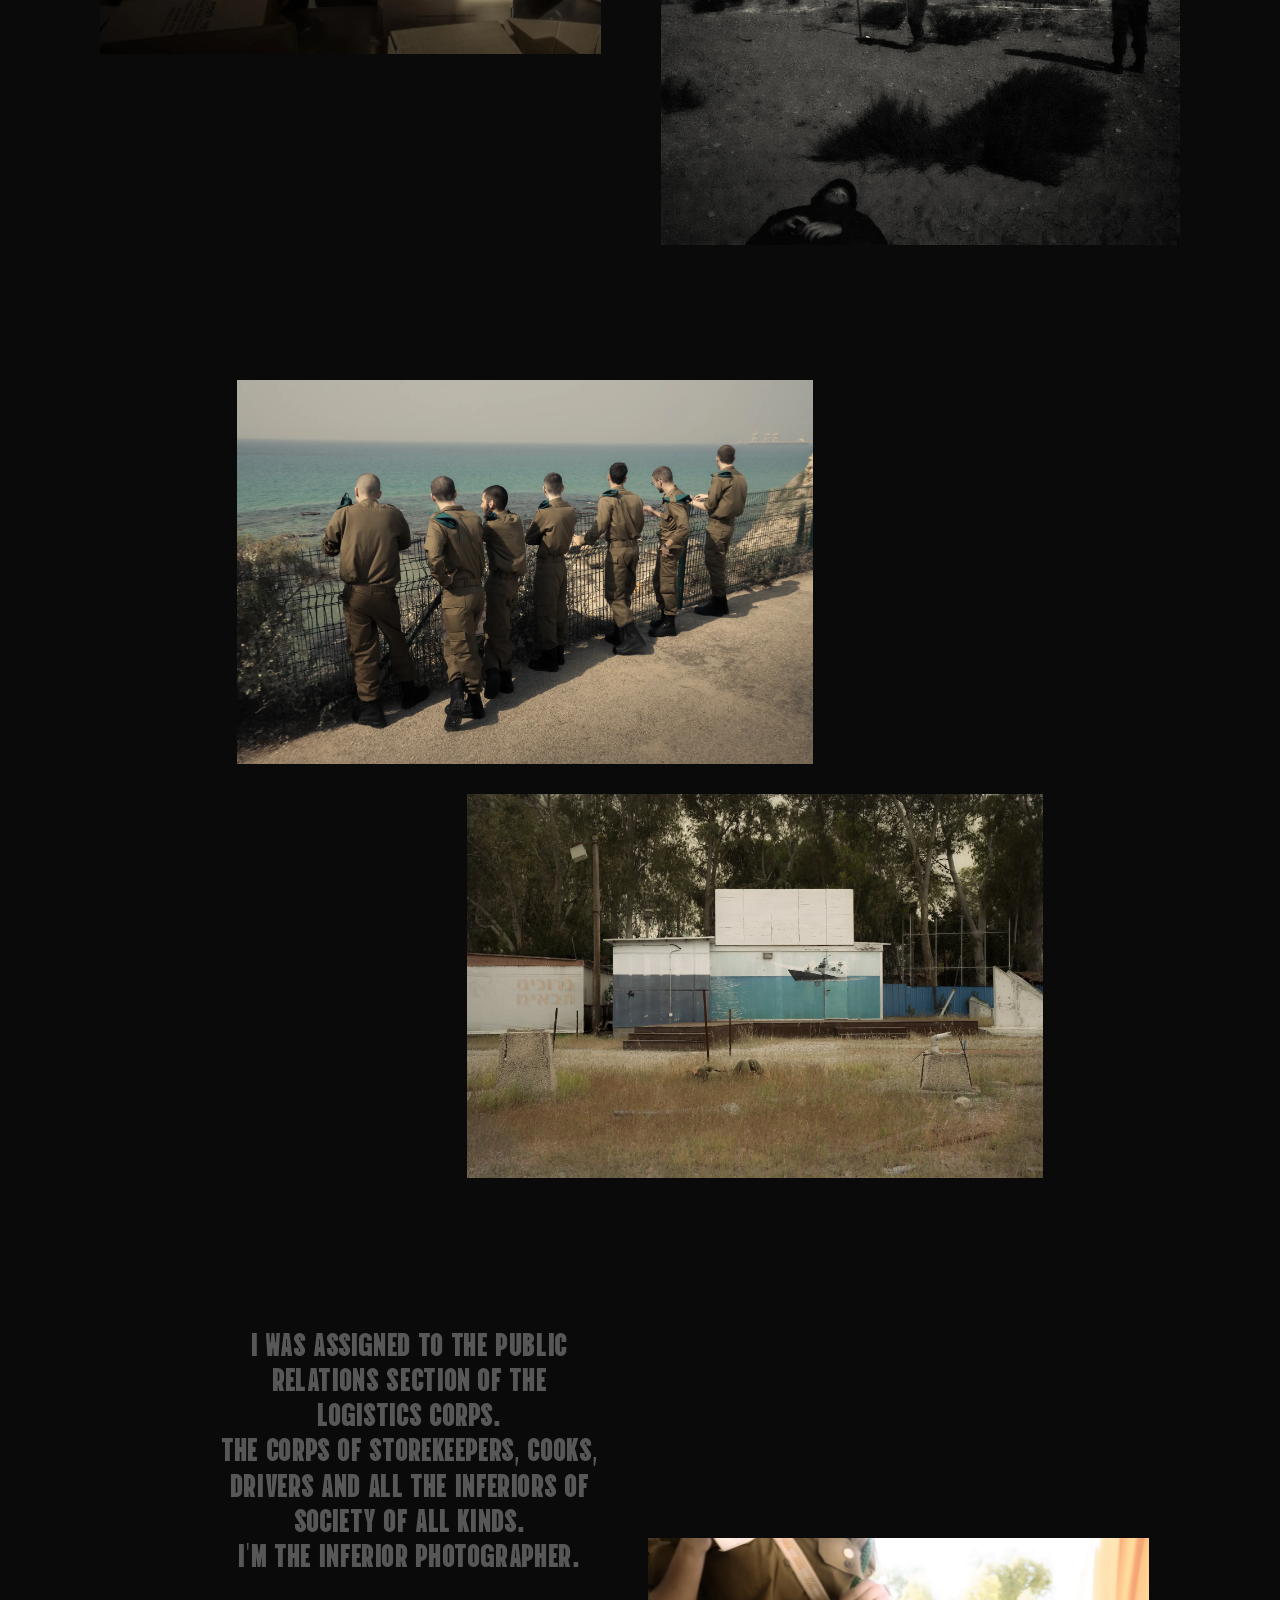
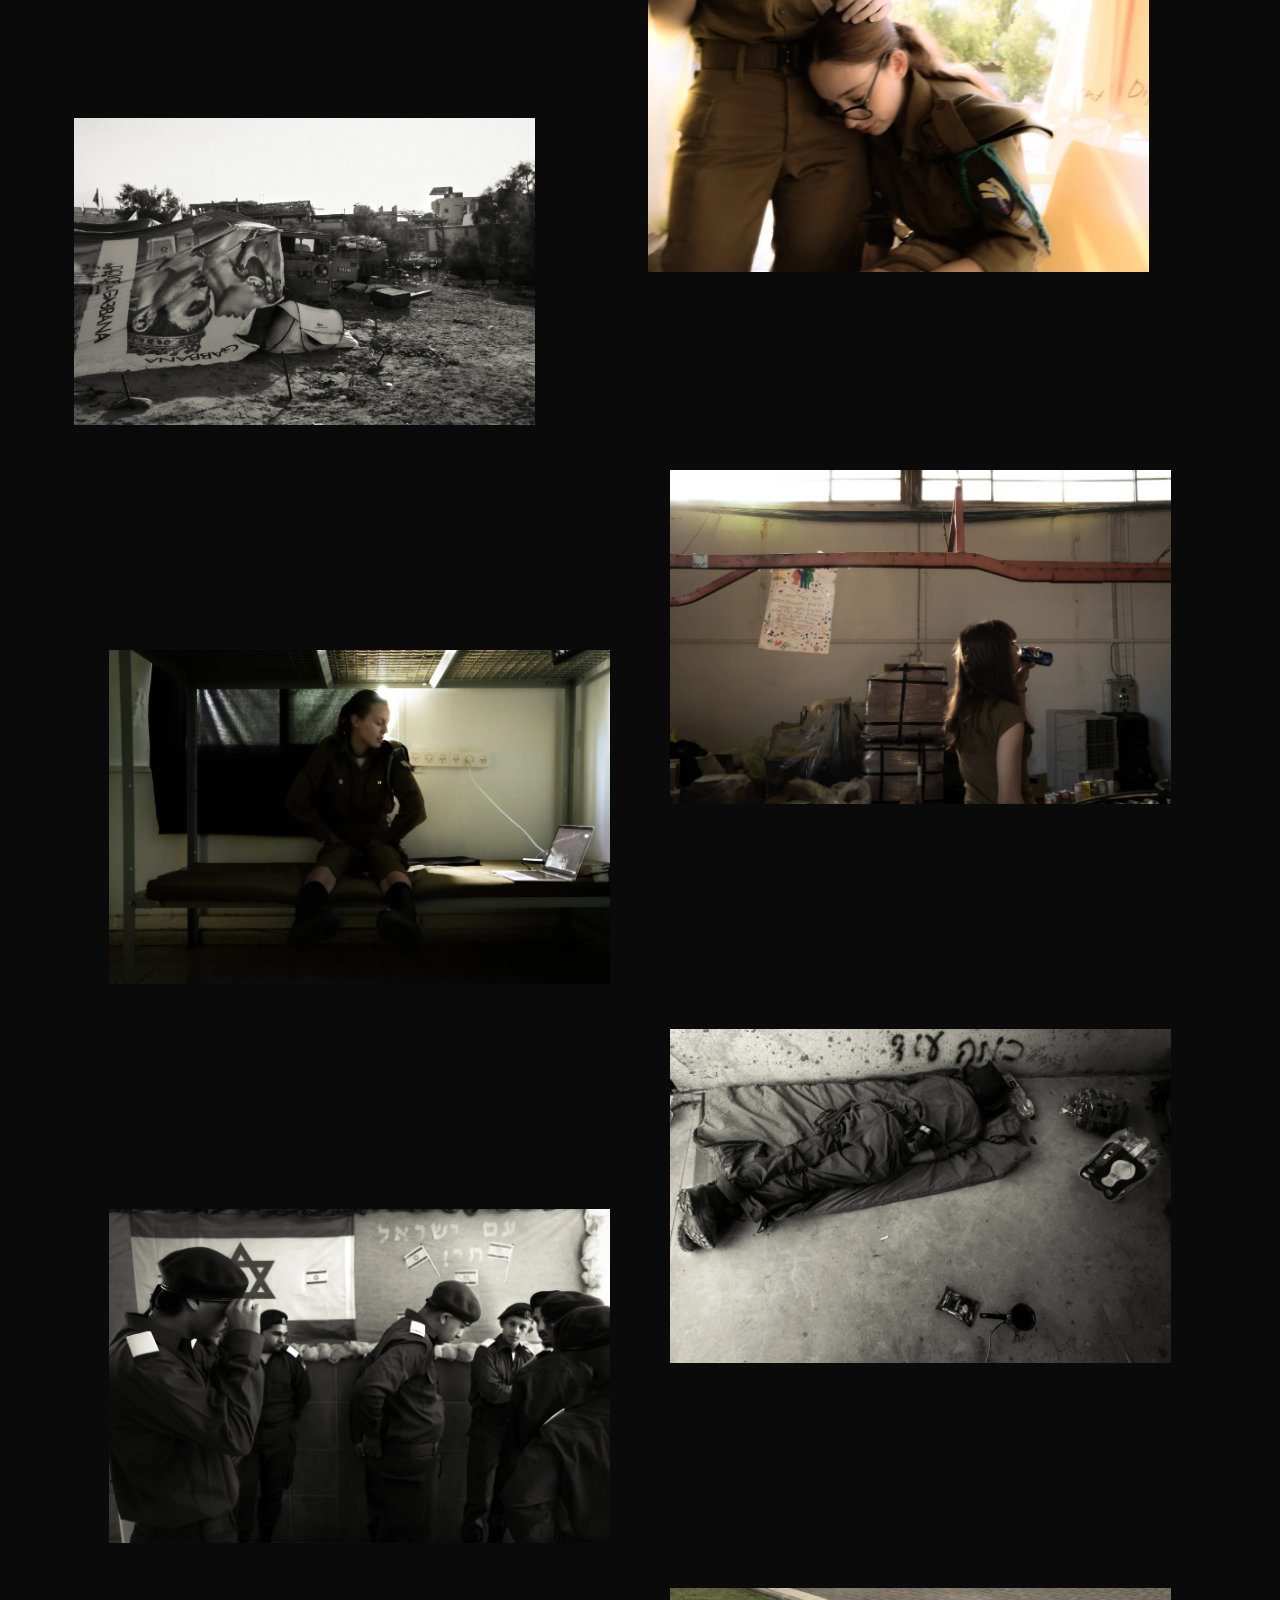
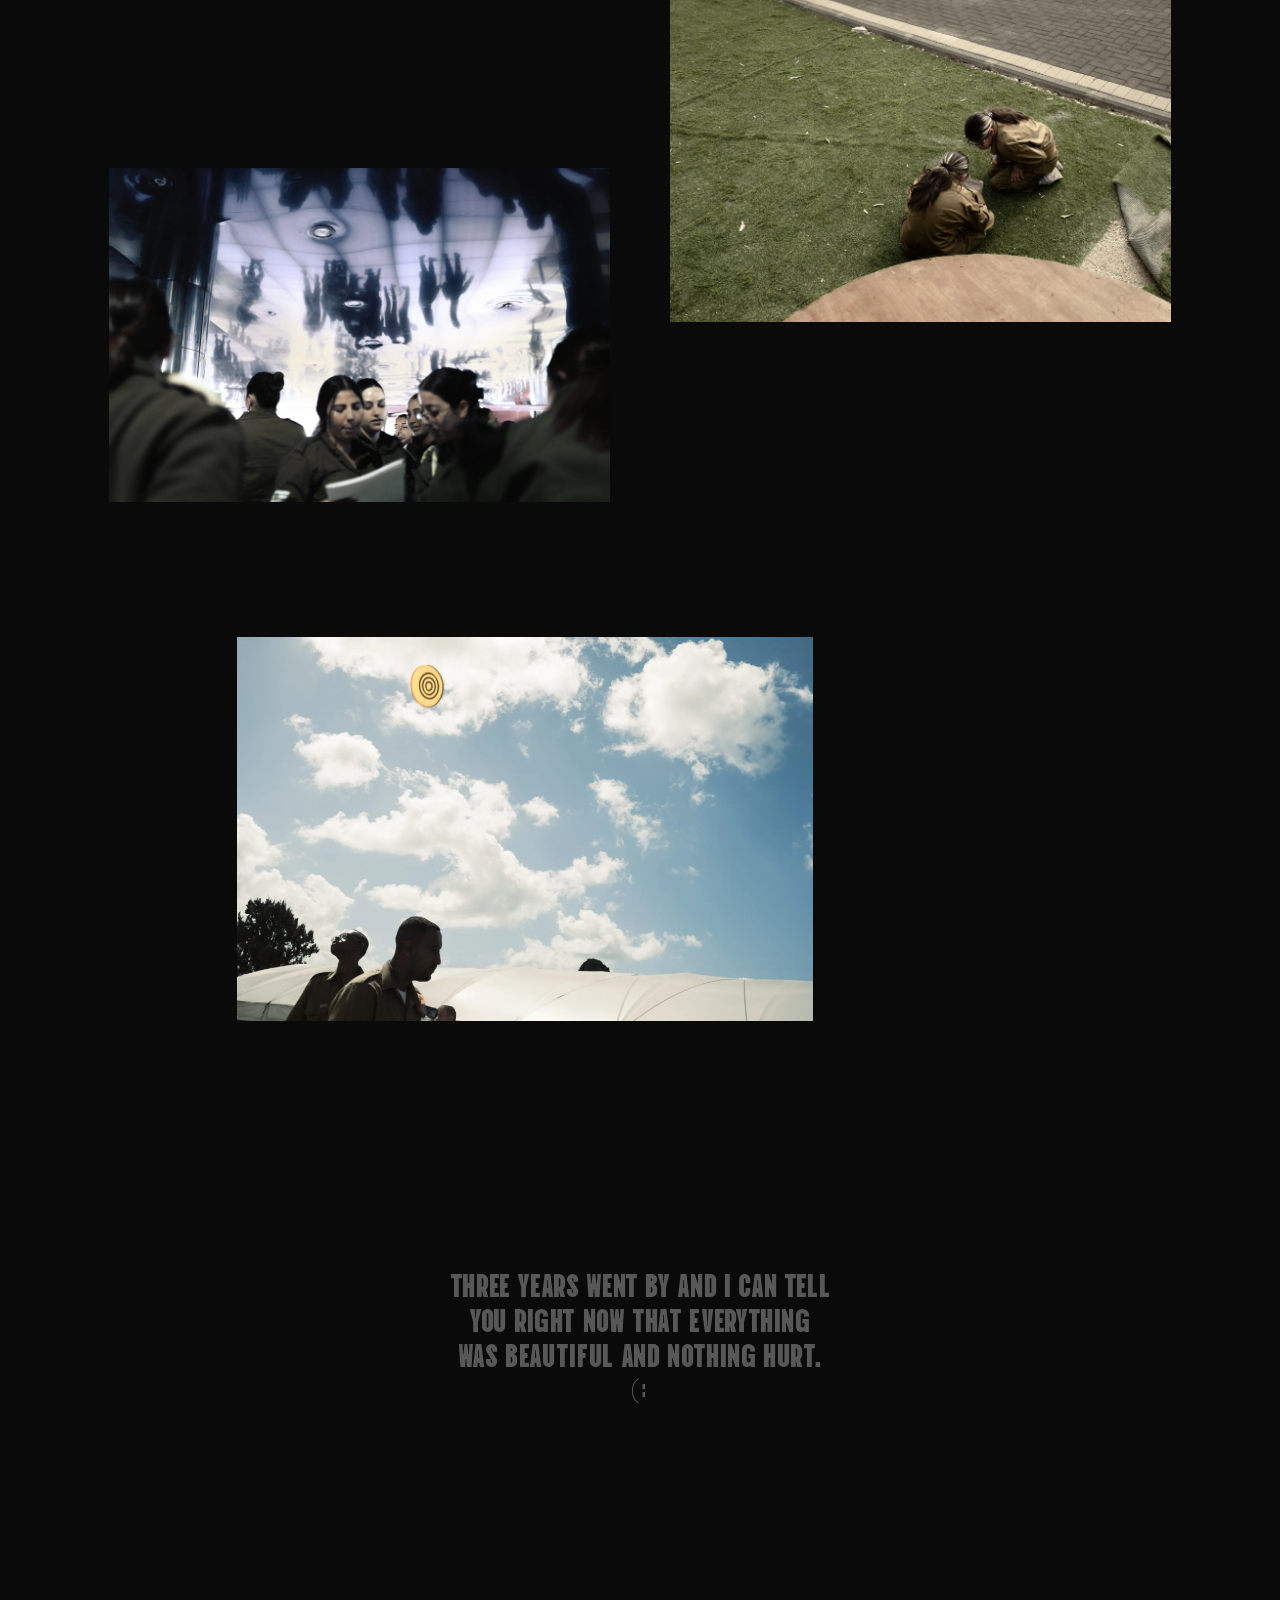
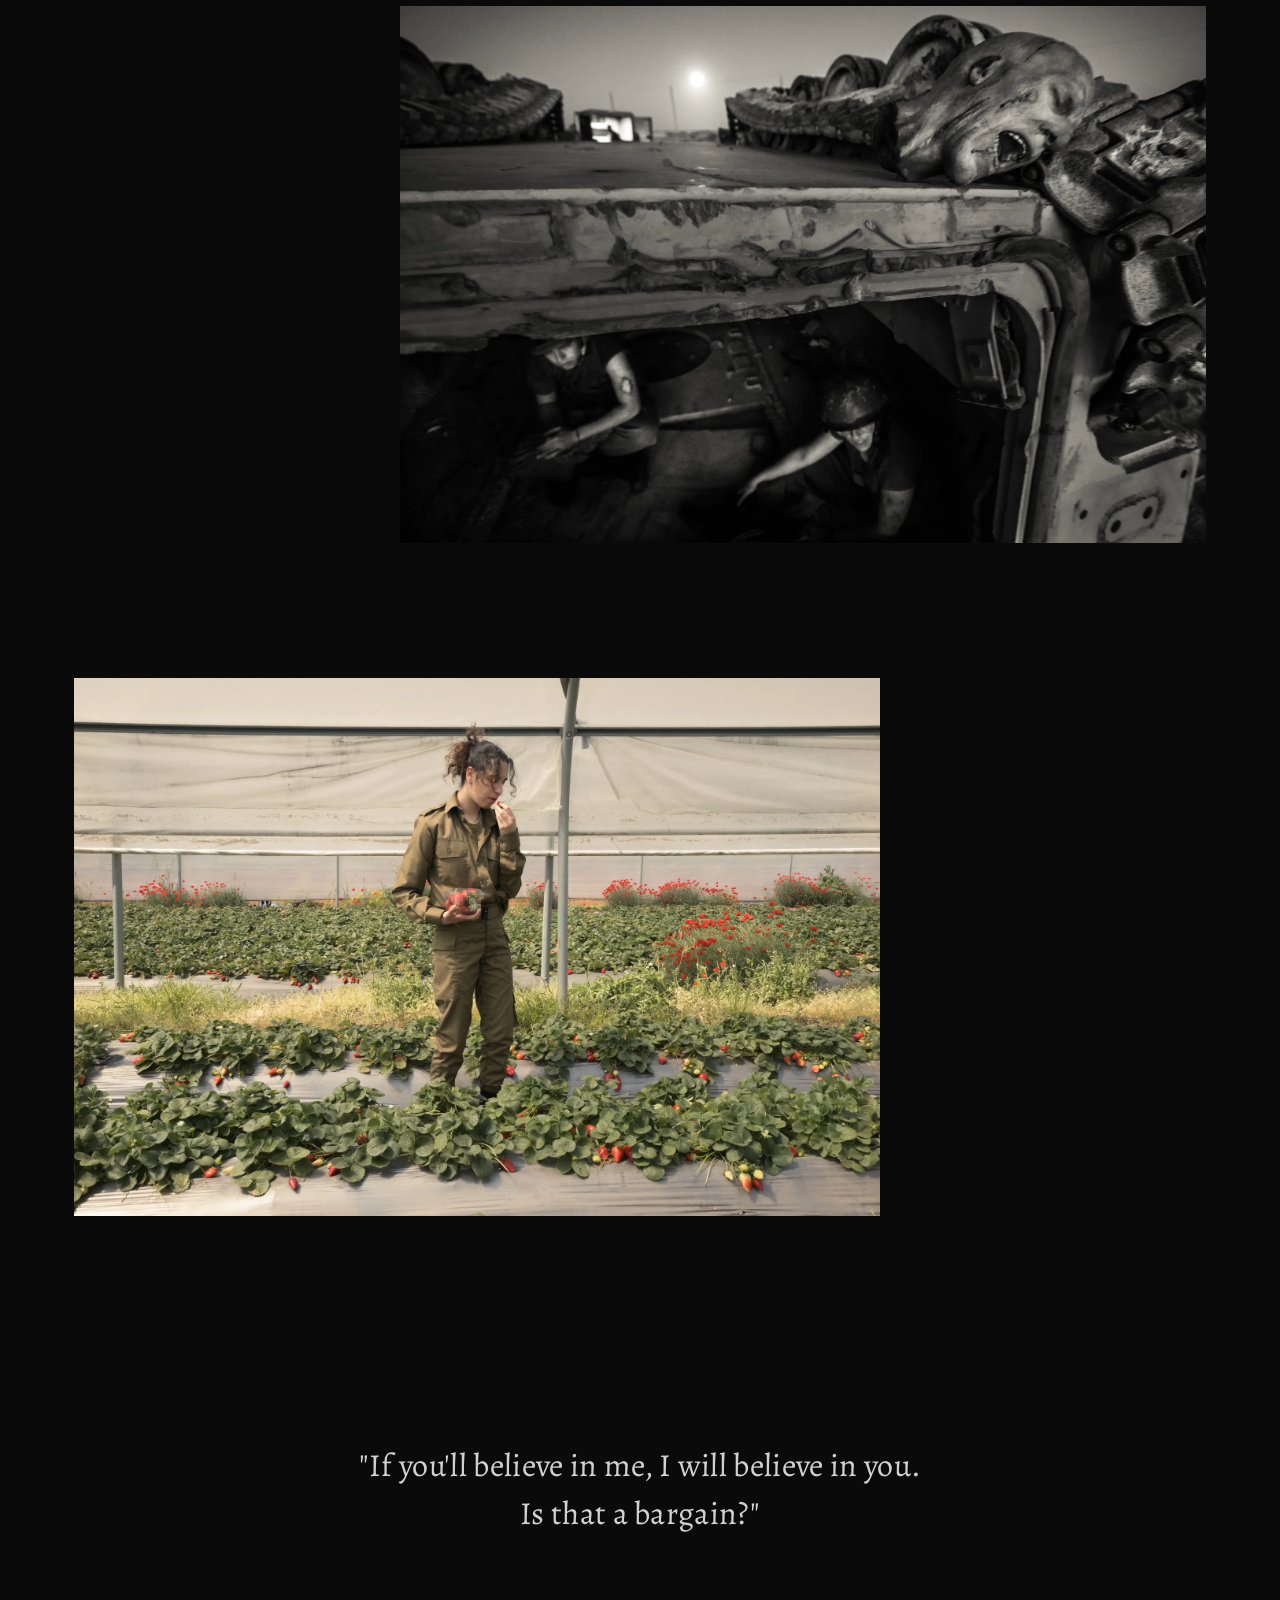
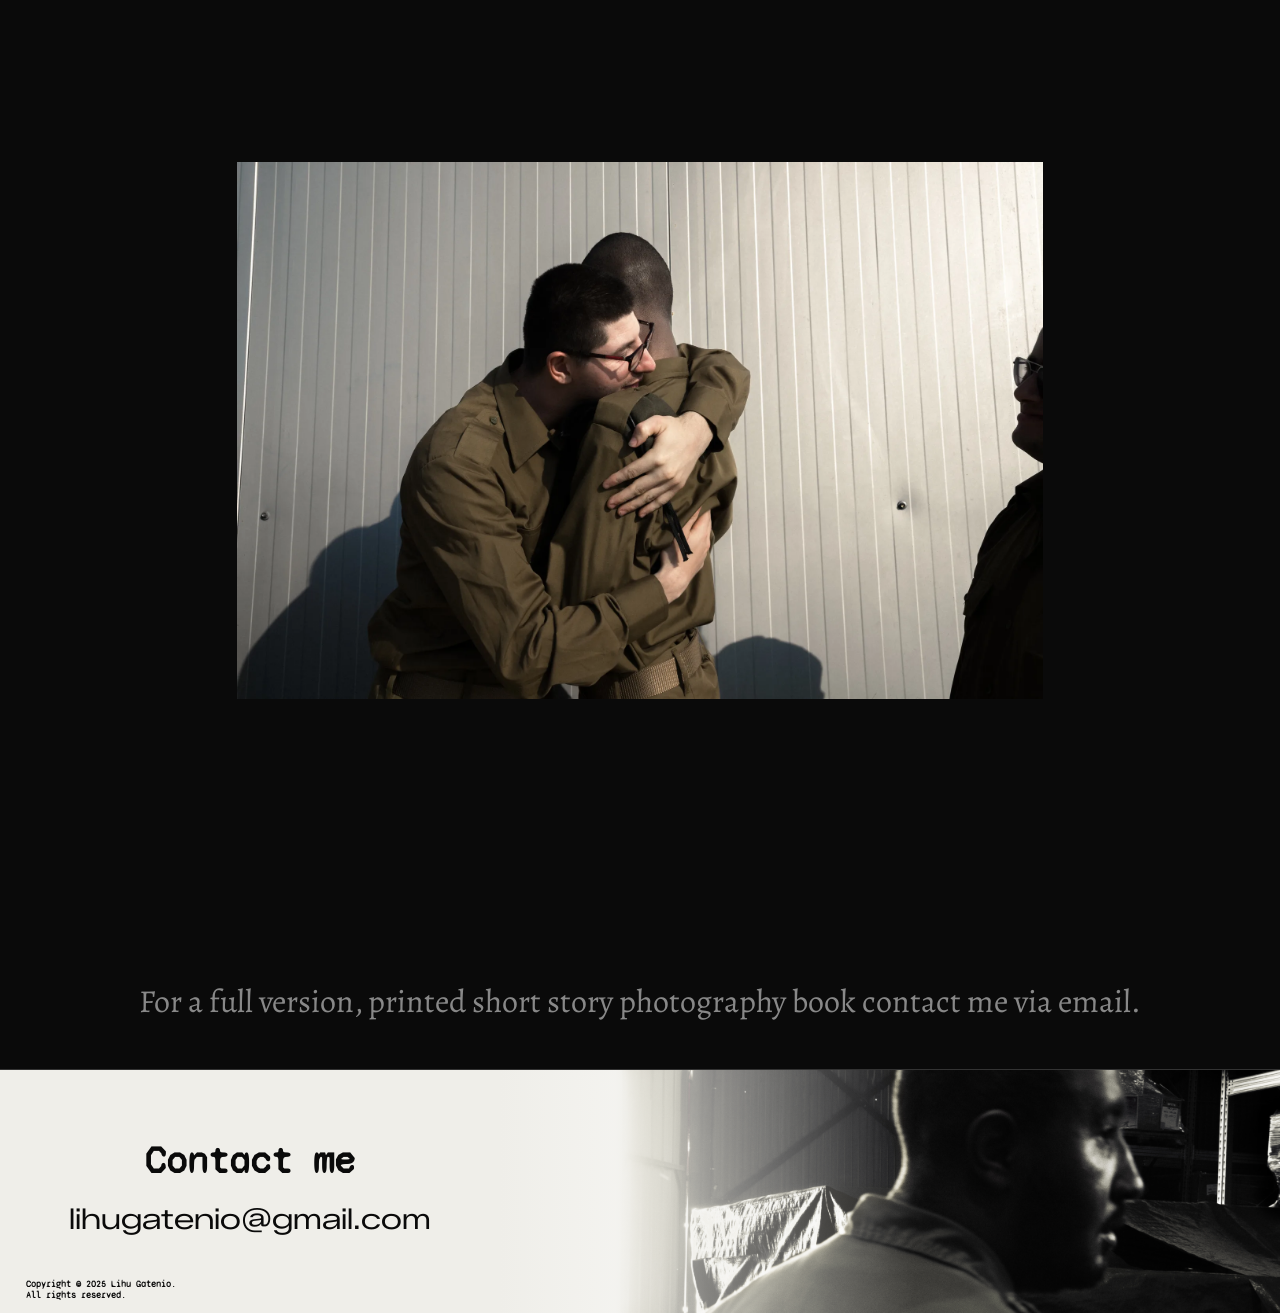
==== commit e4ce5afd: "Cleaned html css link" ====
--- a/index.html
+++ b/index.html
@@ -6,11 +6,12 @@
     <meta name="viewport" content="width=device-width, initial-scale=1.0">
     <title>LIHU GATENIO</title>
 <link rel="preload" as="image" href="images/hero-photo-mobile/1.webp" media="(max-width: 768px)">
-<link rel="preload" as="image" href="images/hero-photo-computer/1.webp" media="(min-width: 769px)"><link href="https://fonts.googleapis.com/css2?family=Creepster&family=Luckiest+Guy&family=Vina+Sans&display=swap" rel="stylesheet">    <link rel="stylesheet" href="style.css">
-
-<link href="https://fonts.googleapis.com/css2?family=Syne+Mono&display=swap" rel="stylesheet">    <link rel="stylesheet" href="style.css">
+<link rel="preload" as="image" href="images/hero-photo-computer/1.webp" media="(min-width: 769px)">
+<link href="https://fonts.googleapis.com/css2?family=Creepster&family=Luckiest+Guy&family=Vina+Sans&display=swap" rel="stylesheet">    
+<link href="https://fonts.googleapis.com/css2?family=Syne+Mono&display=swap" rel="stylesheet">    
 <link href="https://fonts.googleapis.com/css2?family=Zalando+Sans+Expanded:ital,wght@0,200..900;1,200..900&display=swap" rel="stylesheet">
 <link href="https://fonts.googleapis.com/css2?family=Alegreya:wght@400&display=swap" rel="stylesheet">
+<link rel="stylesheet" href="style.css">
 </head>
 
 <div class="rotate-hint">
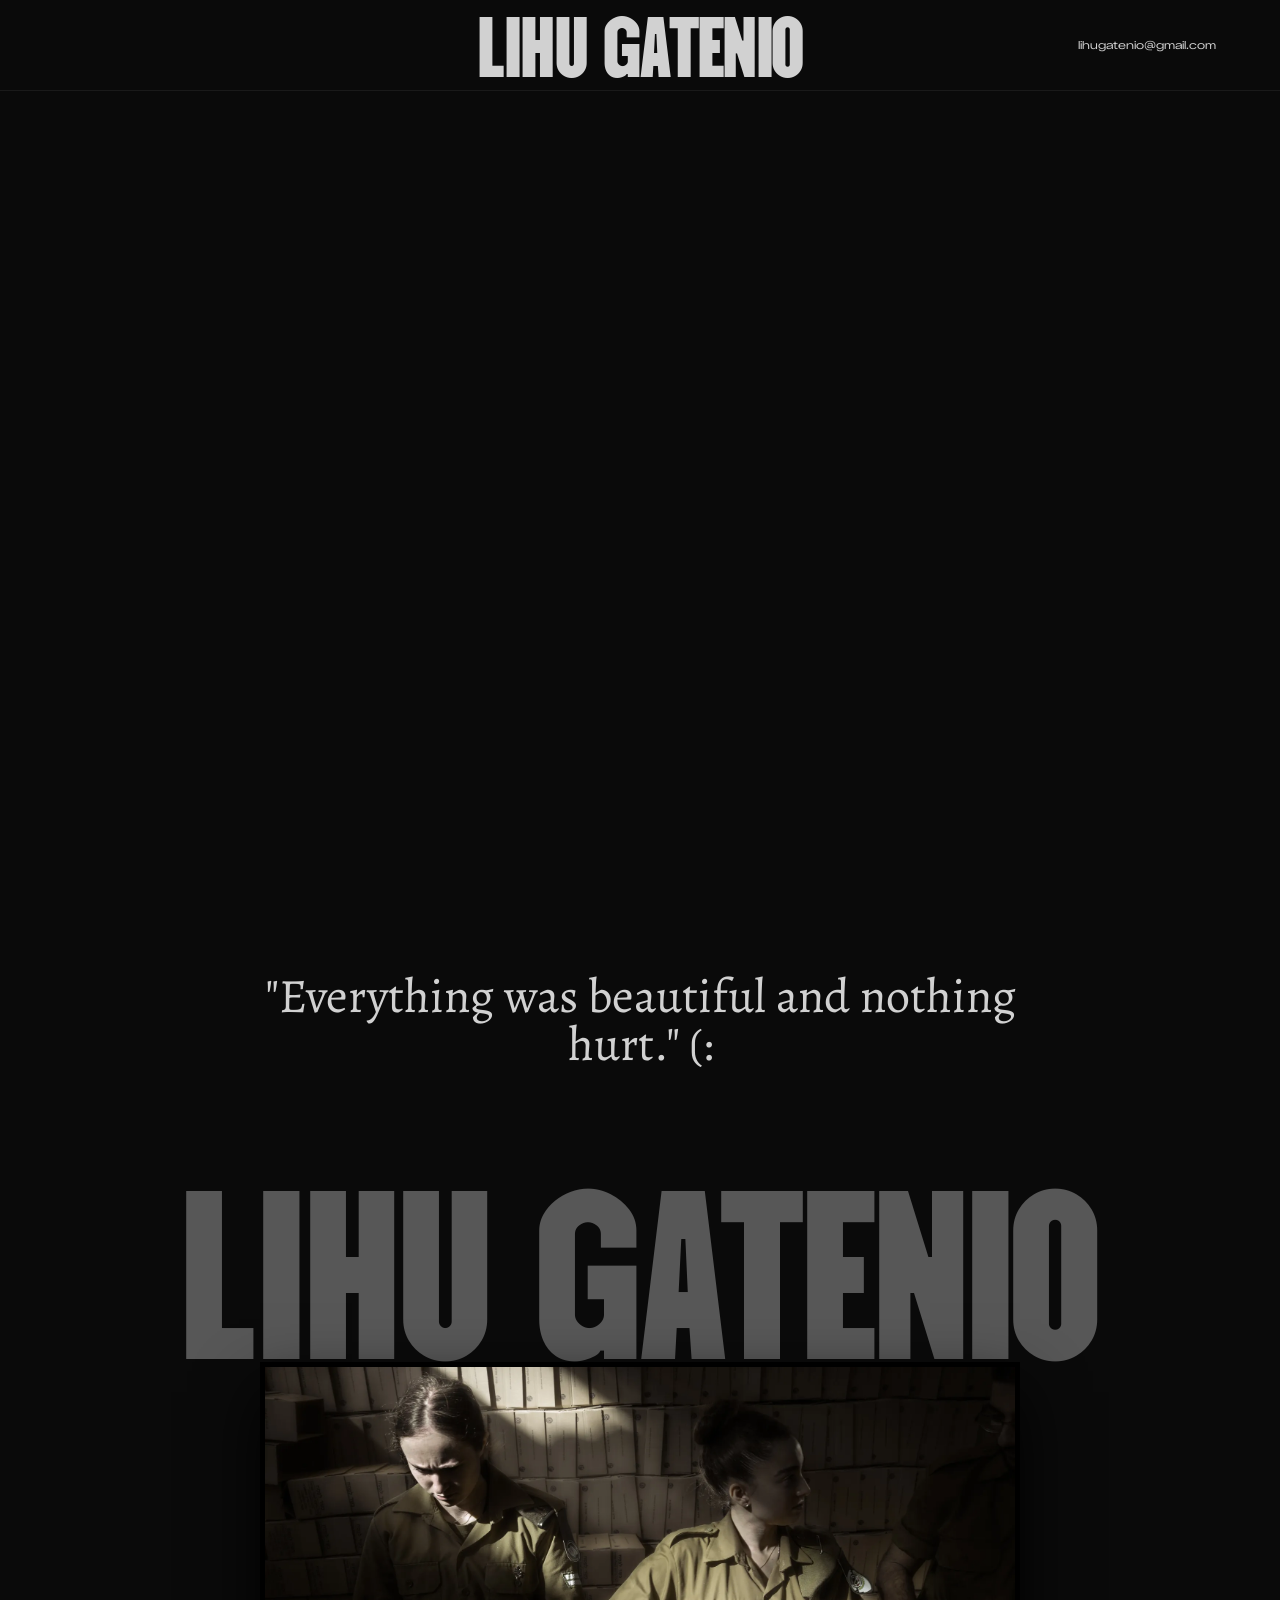
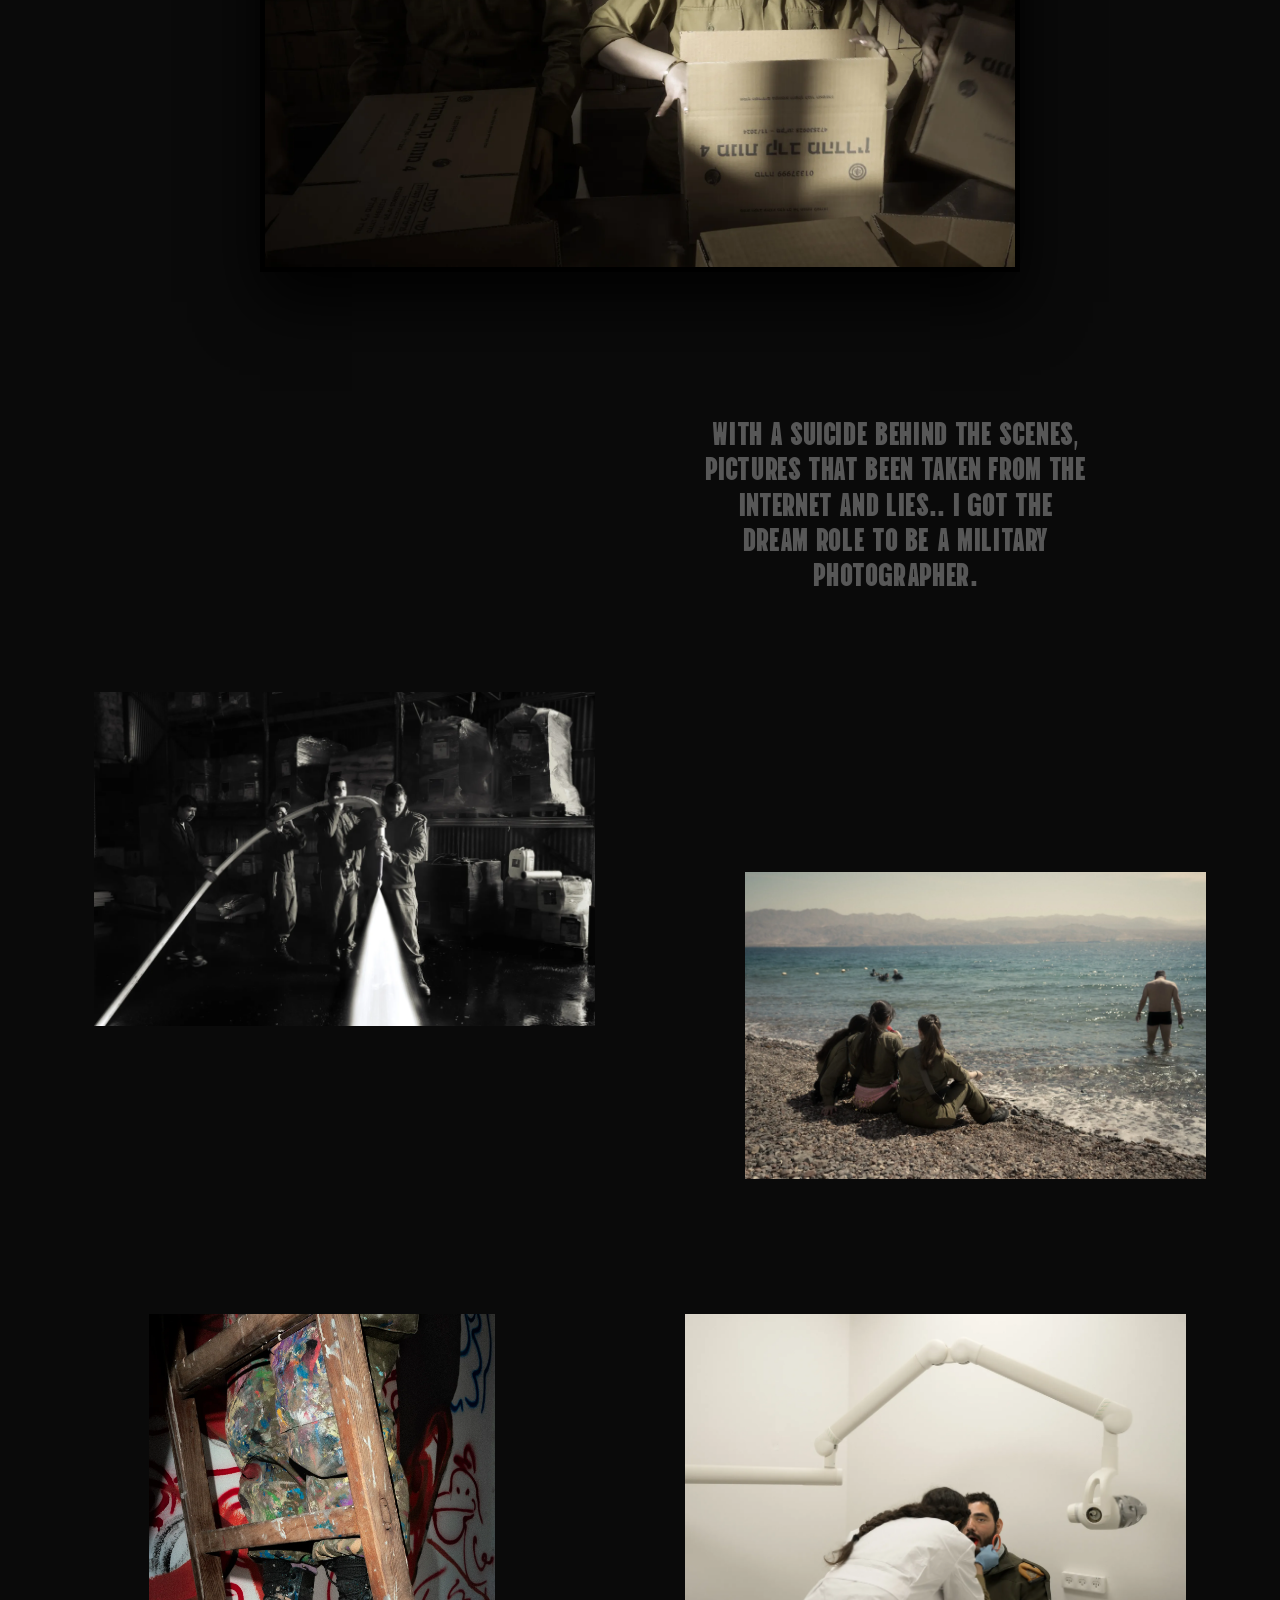
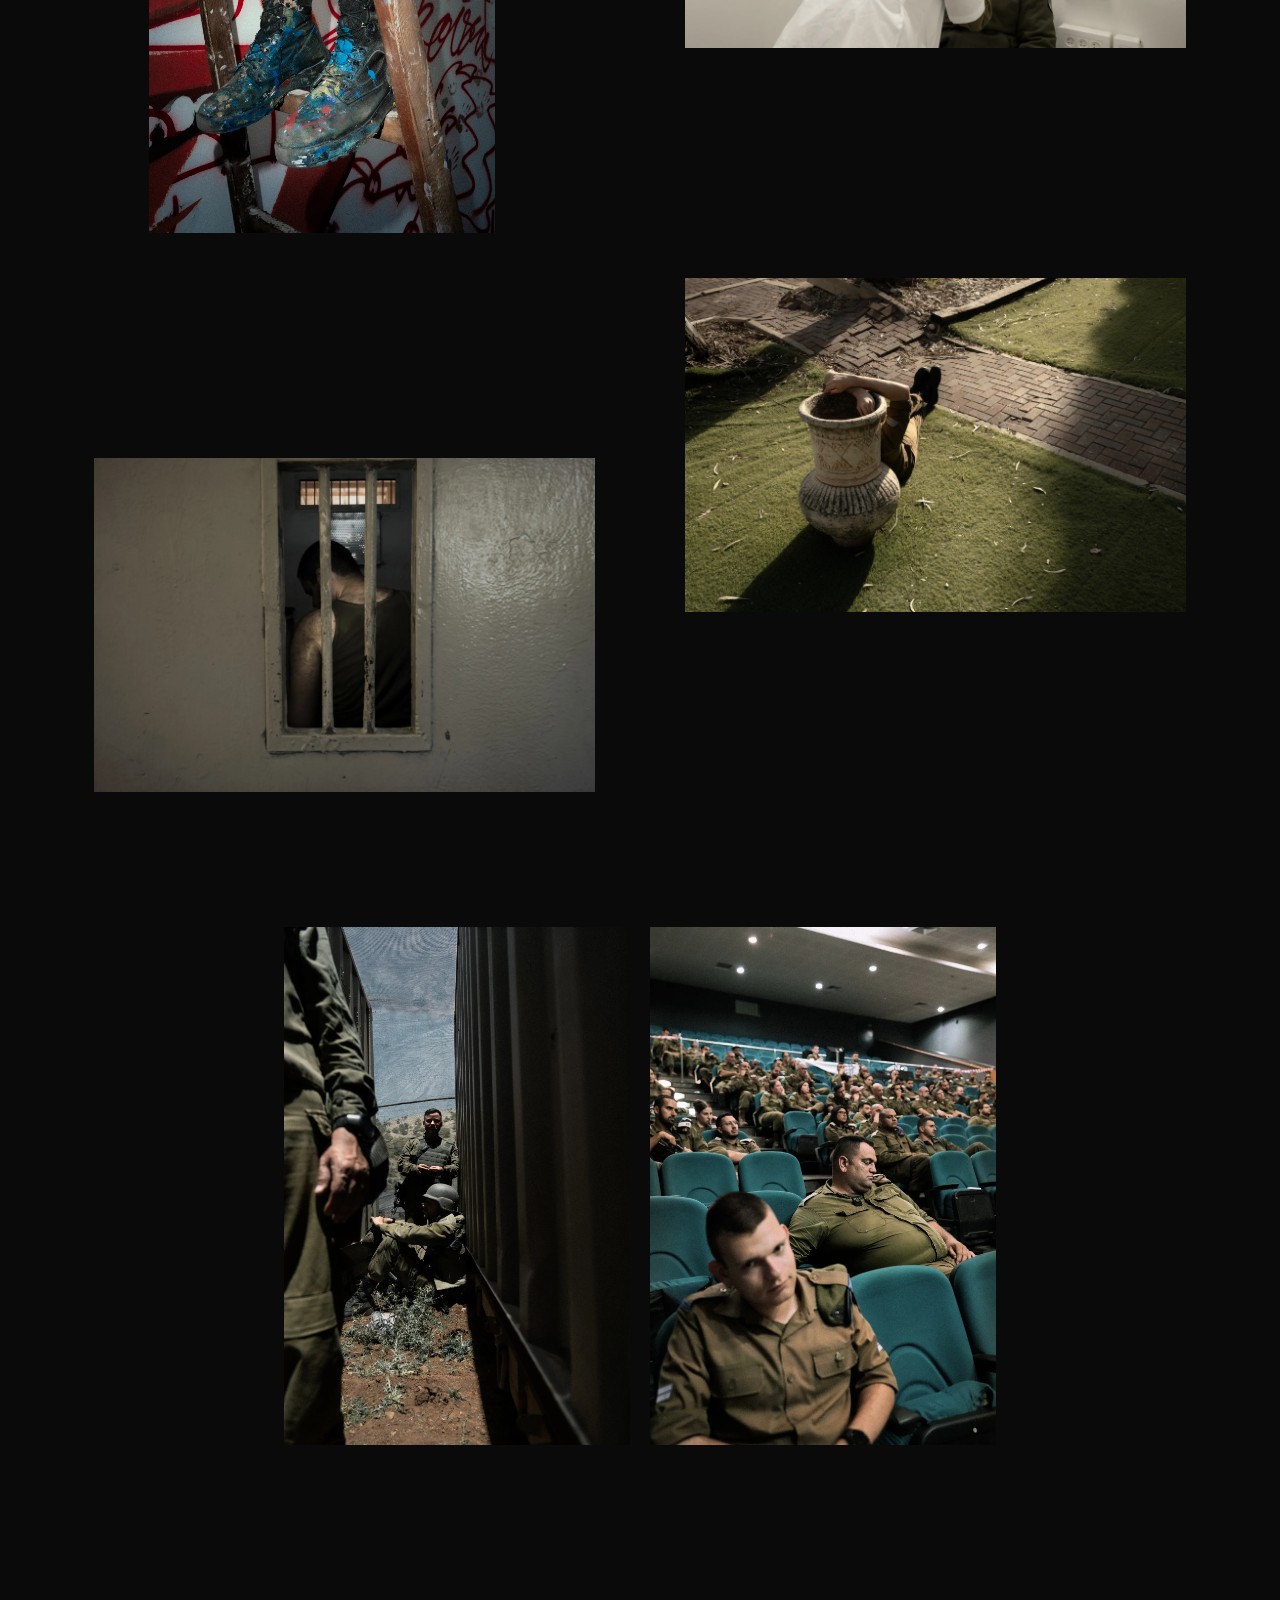
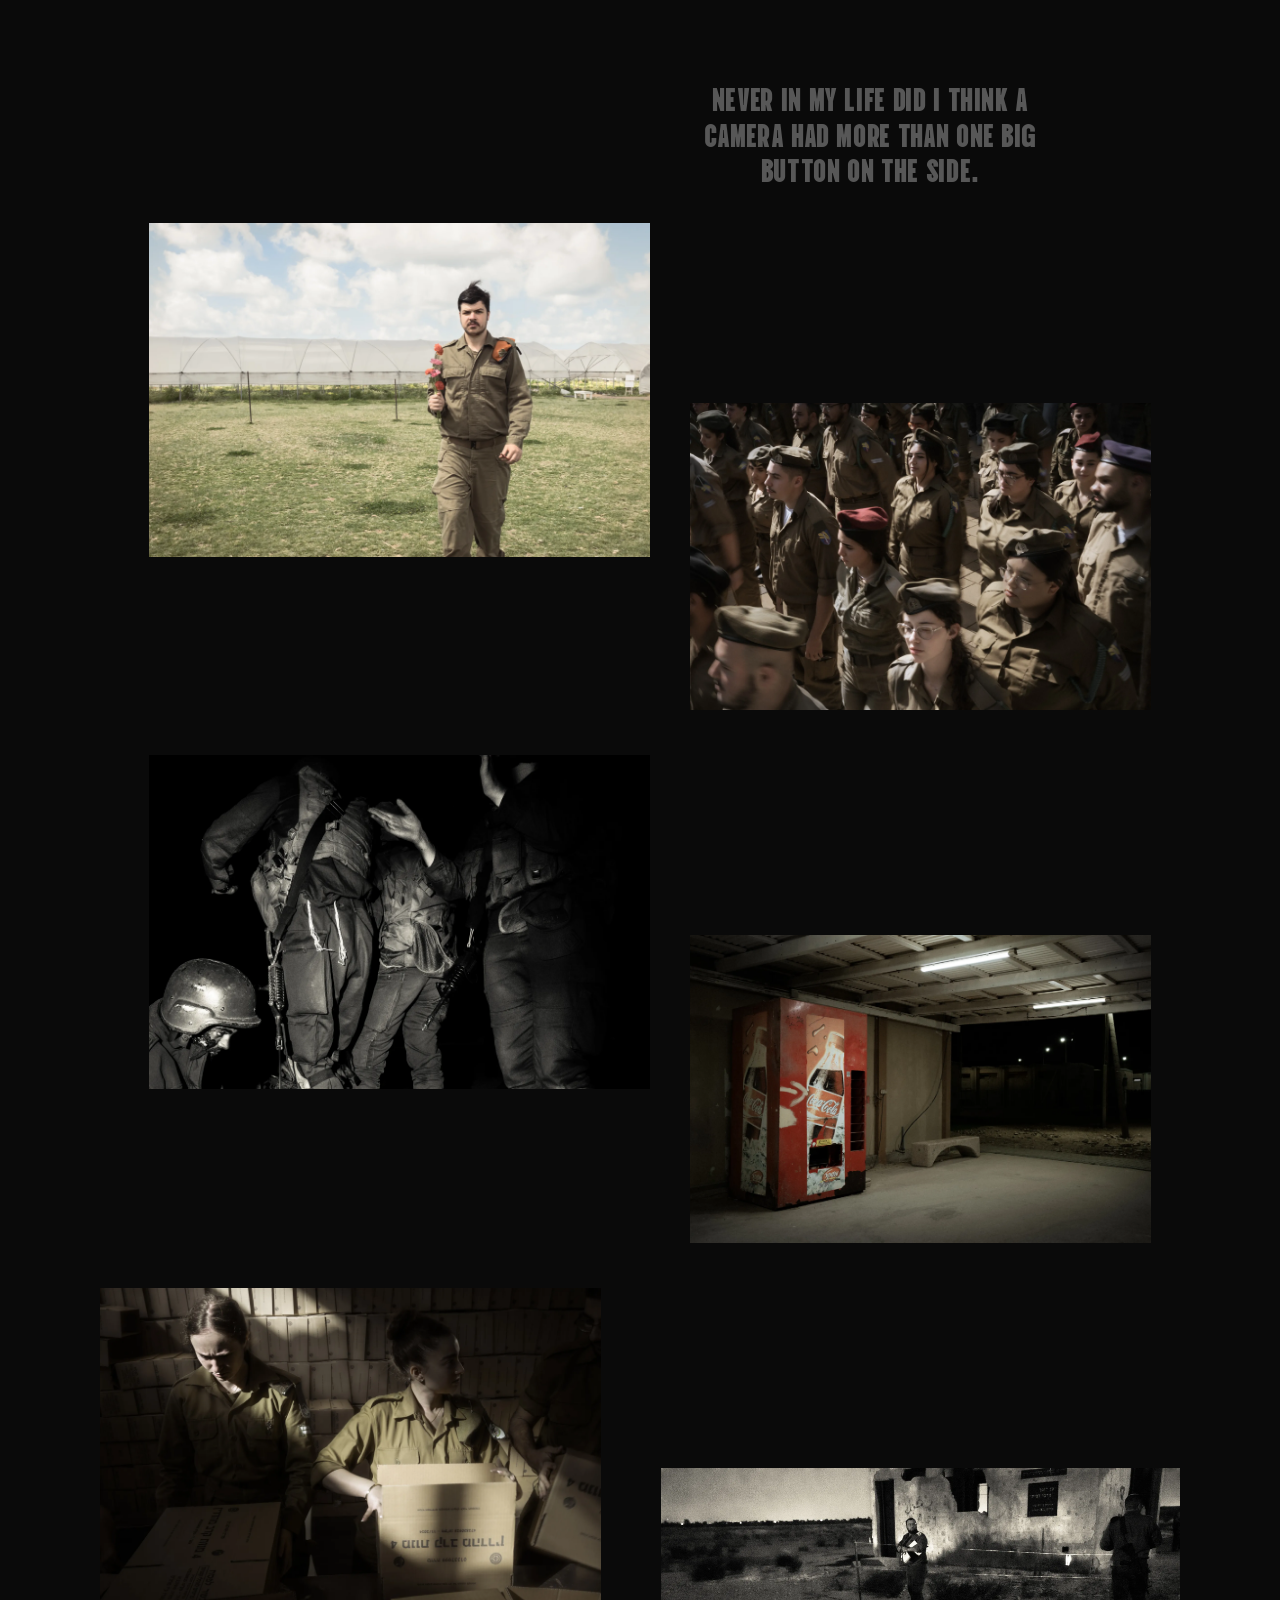
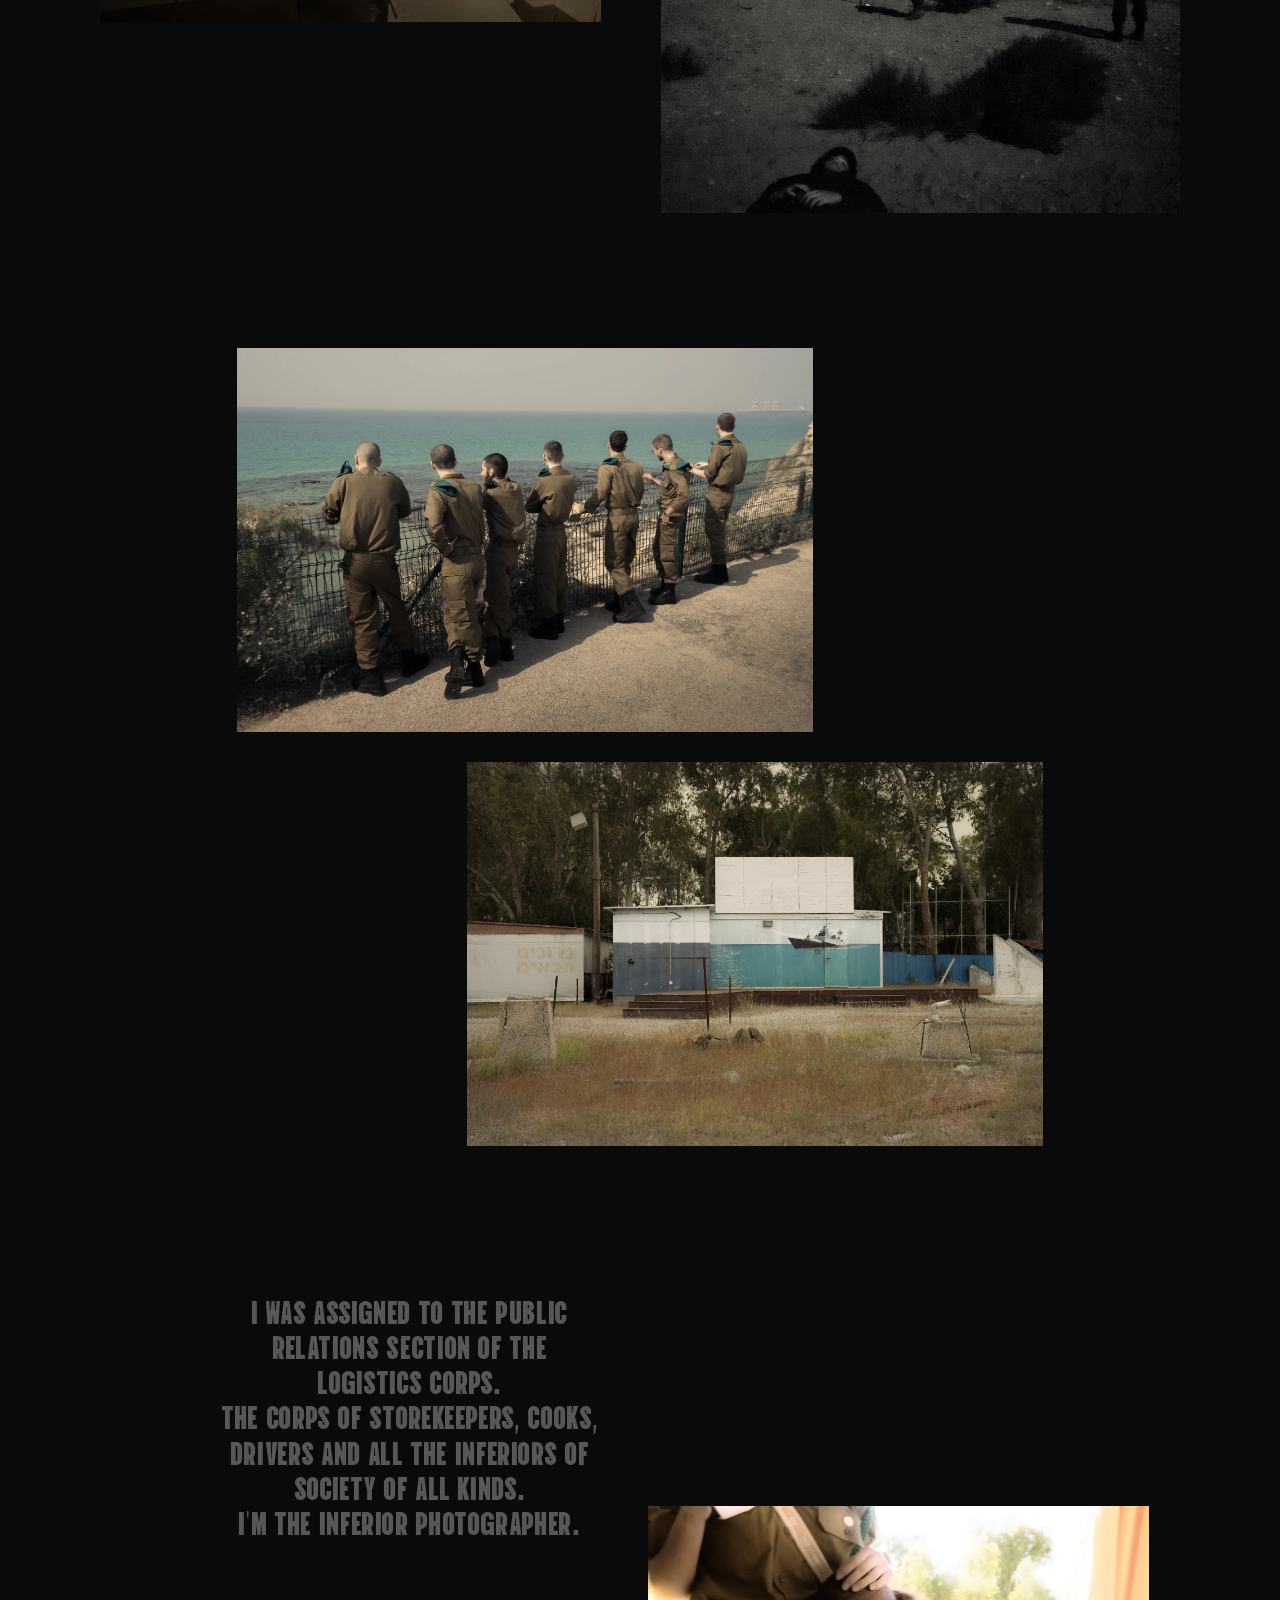
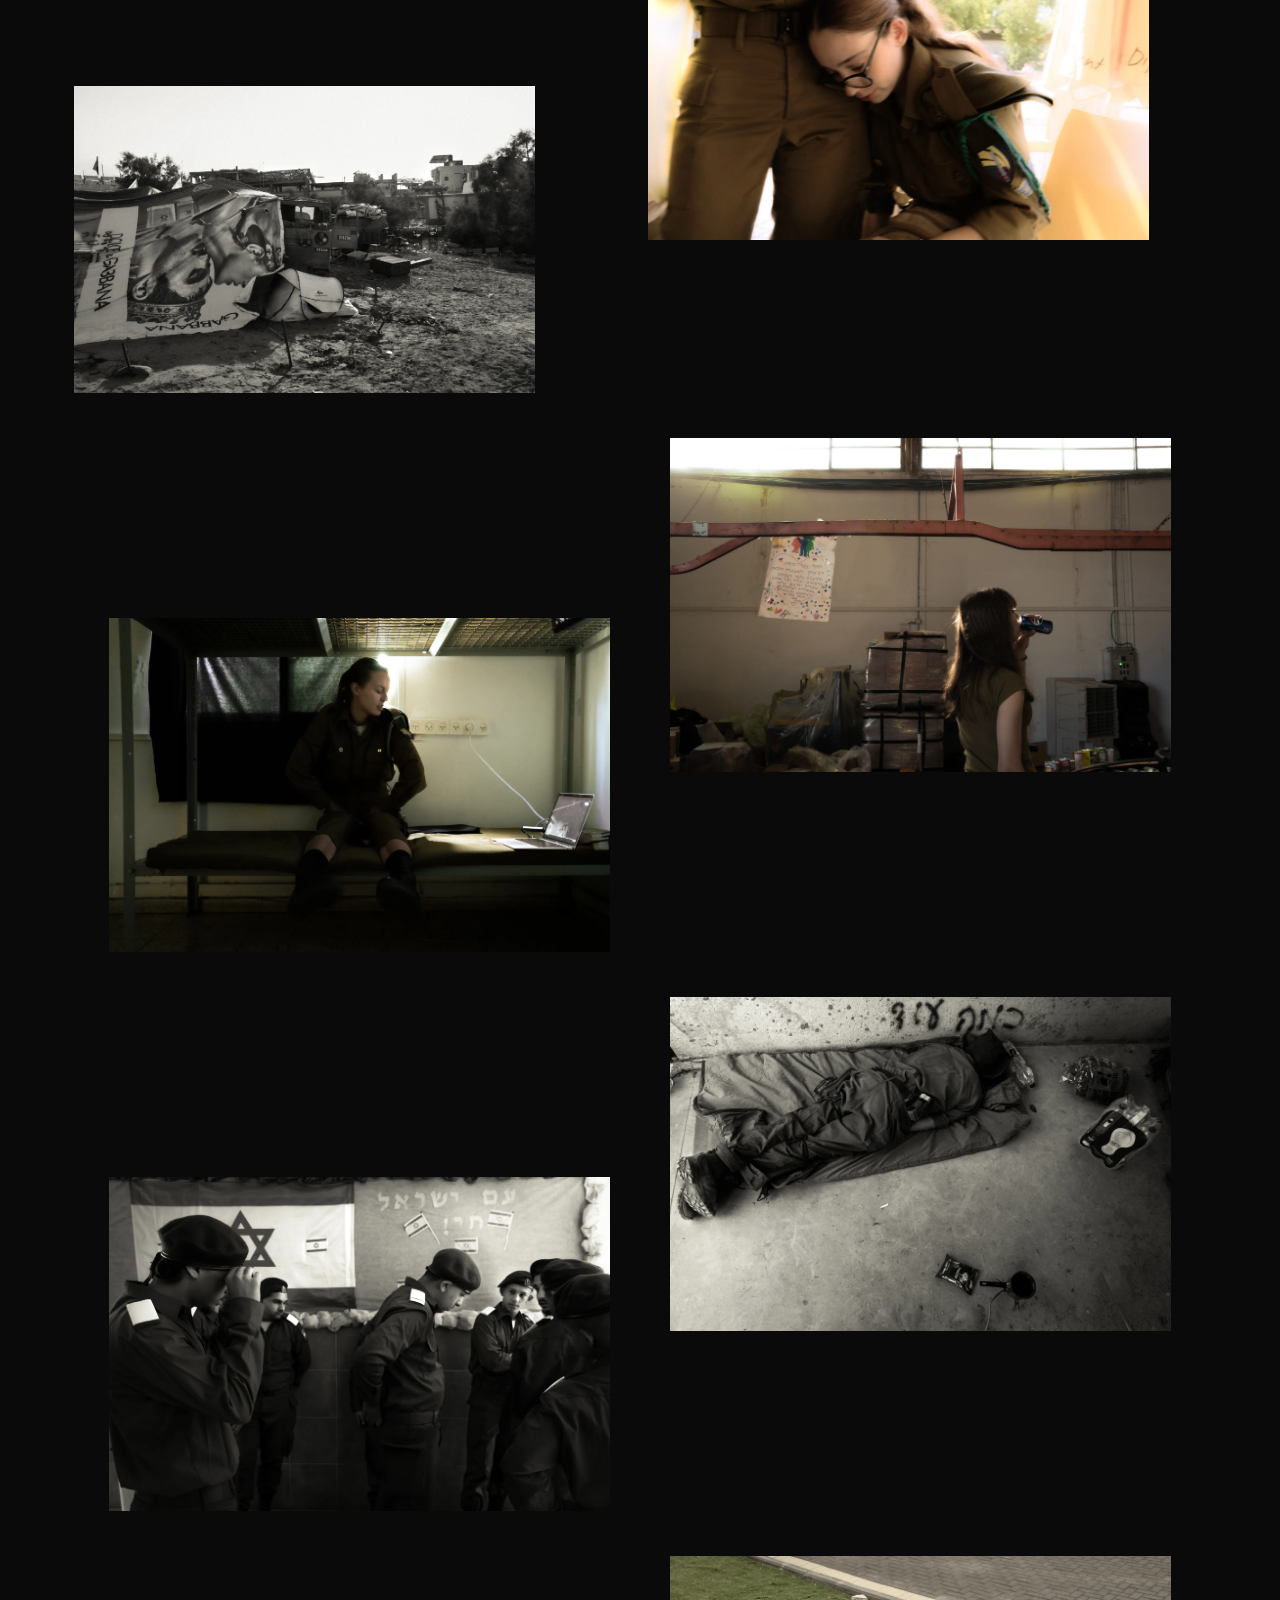
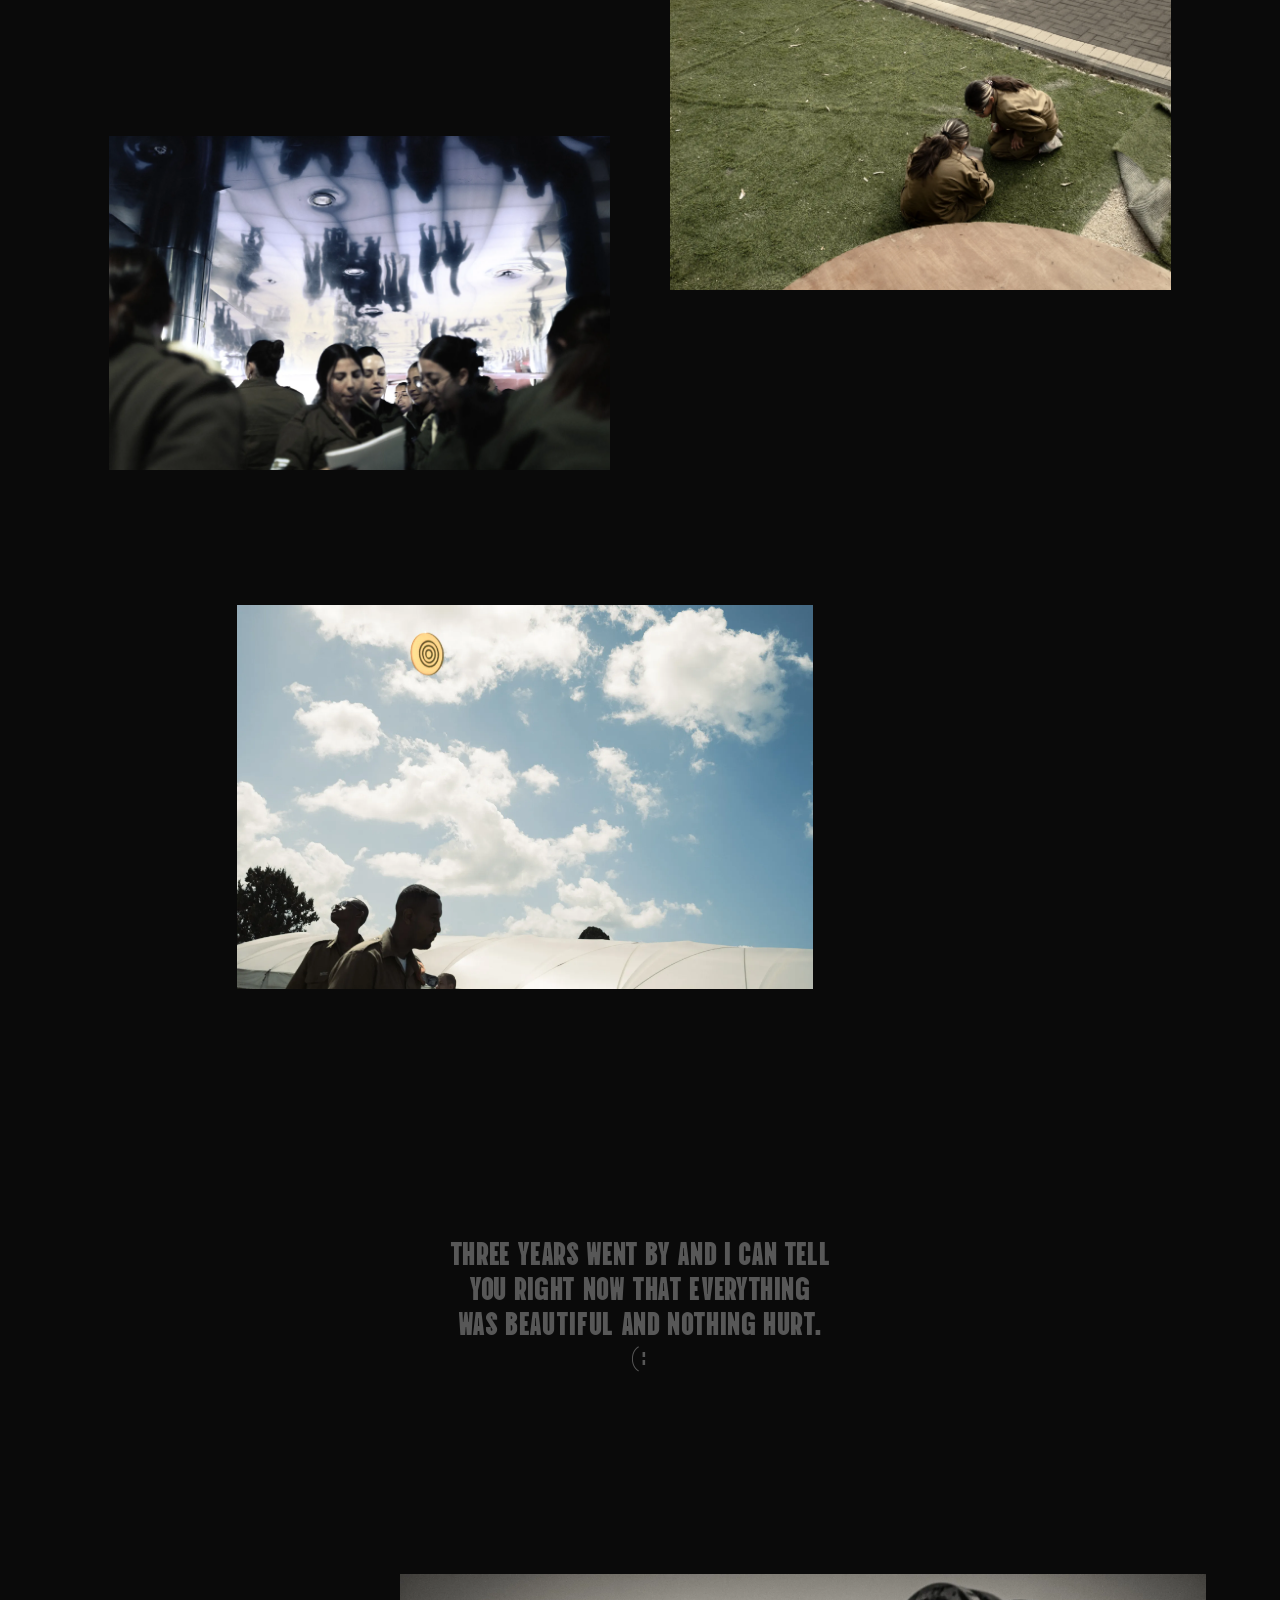
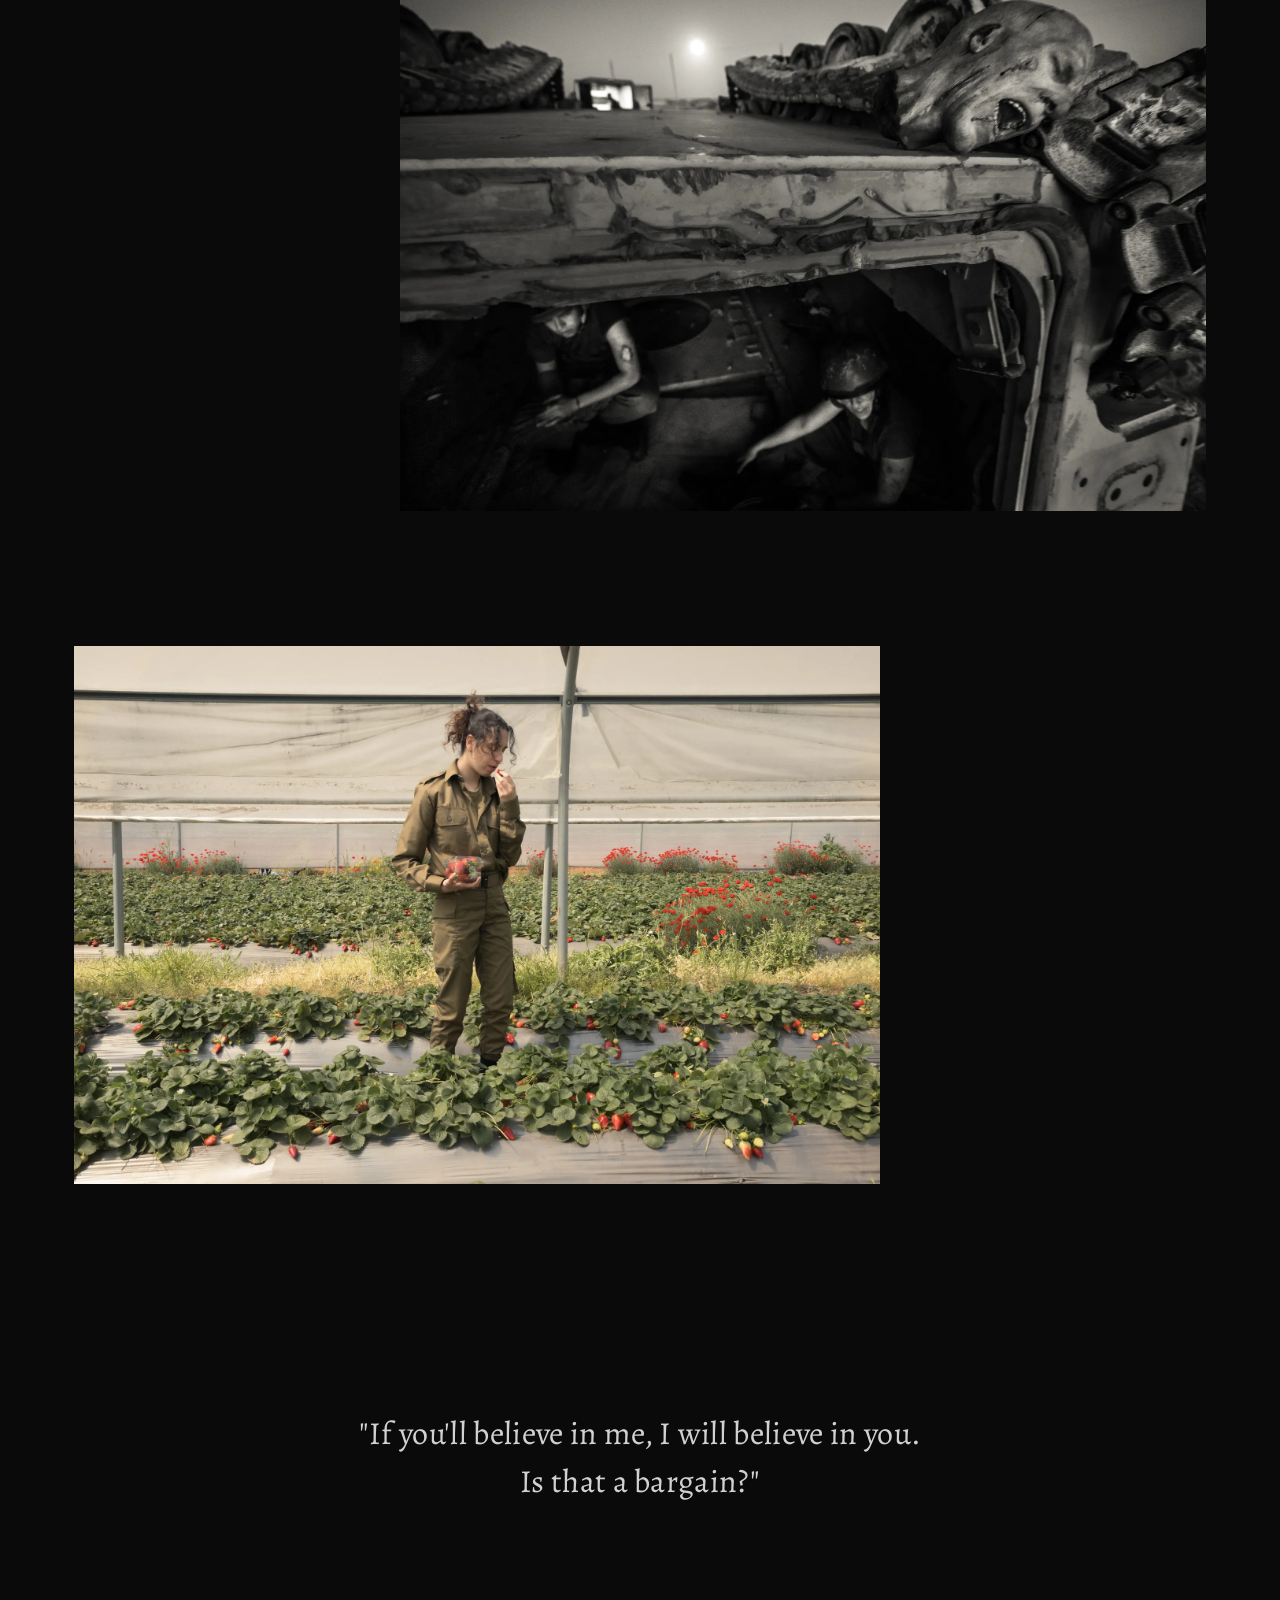
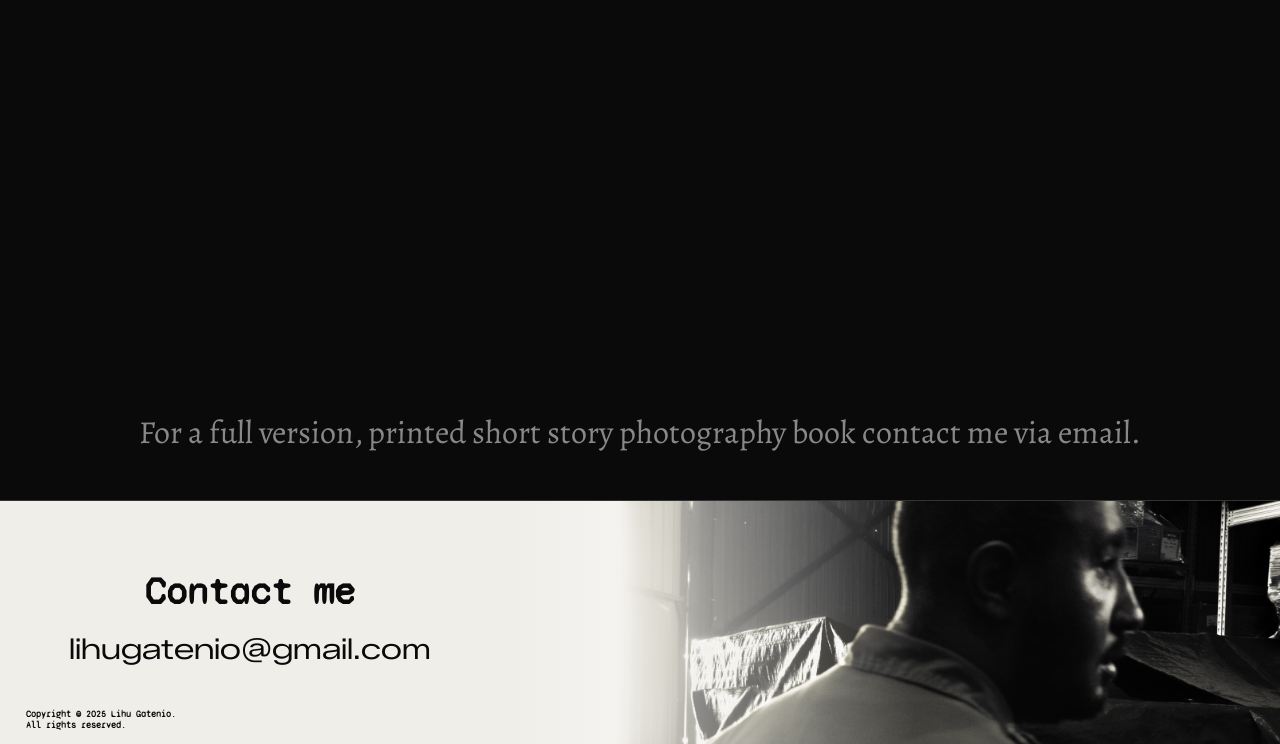
==== commit 99aec6e0: "Added contact me to the phone nav view" ====
--- a/index.html
+++ b/index.html
@@ -21,16 +21,19 @@
 
 <body>
     <nav class="top-nav">
+        <span class="mobile-contact-text">CONTACT ME</span>
+        
         <div class="nav-center">
             <span class="logo-name">LIHU GATENIO</span>
         </div>
-        <button class="bio-button" onclick="toggleBio()">CLICK ME FOR BIO</button>
-
+        
         <div class="nav-contact-right">
-            <span>Contact me</span>
             <a href="mailto:lihugatenio@gmail.com">lihugatenio@gmail.com</a>
         </div>
+
+        <button class="bio-button" style="display:none;">CLICK ME FOR BIO</button>
     </nav>
+    
     
     <section class="hero">
         <div class="hero-content"></div>
--- a/style.css
+++ b/style.css
@@ -37,7 +37,7 @@
 }
 
 .nav-contact-right a {
-    font-family: 'Syne Mono', monospace;
+    font-family: "Zalando Sans Expanded", sans-serif;
     font-size: 0.7rem;
     color: var(--text-color);
     text-decoration: none;
@@ -71,6 +71,10 @@
     transform: translateY(-100%); 
     opacity: 0;
     transition: transform 0.4s ease, opacity 0.4s ease;
+}
+
+.mobile-contact-text {
+    display: none;
 }
 
 .bio-button {
@@ -137,7 +141,7 @@
 /* --- Introduction Text --- */
 .intro-text {
     background-color: var(--bg-color);
-    padding: 8vh 5vw 0 5vw; 
+    padding: 8vh 5vw 4vw 5vw; 
     display: flex;
     justify-content: center;
     position: relative;
@@ -152,8 +156,8 @@
 .intro-text p {
     font-family: 'Alegreya', serif;
     font-weight: 400;
-    font-size: 3.5rem; 
-    line-height: 1.6;
+    font-size: 3rem; 
+    line-height: 1;
     color: var(--text-color); 
     margin: 0;
 }
@@ -583,100 +587,6 @@
     color: #000;
 }
 
-/* --- Comparison Container --- */
-.comparison-slider.gallery-slider {
-   height: 100%;
-    object-fit: cover;
-    display: block;
-    max-width: none;
-    position: relative;
-    overflow: hidden; /
-}
-
-.gallery-slider .img-before {
-    position: absolute;
-    top: 0;
-    left: 0;
-    height: 100%;
-    width: 50%;
-    overflow: hidden; 
-    z-index: 2; 
-}
-
-.gallery-slider .img-after {
-    position: relative;
-    z-index: 1; 
-    width: 100%;
-    height: 100%;
-    display: block;
-}
-
-.gallery-slider .img-before img {
-    height: 100%;
-    object-fit: cover;
-    display: block;
-    max-width: none !important; 
-    /* The width is handled by the JS syncImageSize function */
-}
-
-/* The Draggable Line & Handle */
-.slider-input {
-    position: absolute;
-    top: 0;
-    left: 0;
-    width: 100%;
-    height: 100%;
-    background: transparent;
-    appearance: none;
-    z-index: 5;
-    cursor: ew-resize;
-}
-
-.slider-handle {
-    position: absolute;
-    top: 0;
-    left: 50%;
-    height: 100%;
-    width: 2px;
-    background: #575757;
-    z-index: 4;
-    pointer-events: none;
-}
-
-.handle-circle {
-    position: absolute;
-    top: 50%;
-    left: 50%;
-    transform: translate(-50%, -50%);
-    width: 40px;
-    height: 40px;
-    border: 2px solid #575757;
-    border-radius: 50%;
-    background: rgba(0,0,0,0.5);
-    backdrop-filter: blur(5px);
-}
-
-/* Removes default styling for Chrome, Safari, Edge, and Opera */
-.slider-input::-webkit-slider-thumb {
-    appearance: none;
-    -webkit-appearance: none;
-    width: 15px; 
-    height: 15px;
-    background: #575757; 
-    border-radius: 50%;
-    cursor: ew-resize;
-}
-
-/* Removes default styling for Firefox */
-.slider-input::-moz-range-thumb {
-    width: 15px;
-    height: 15px;
-    background: #575757;
-    border-radius: 50%;
-    cursor: ew-resize;
-    border: none;
-}
-
 /* --- Custom Scrollbar --- */
 ::-webkit-scrollbar {
     width: 12px;
@@ -918,10 +828,7 @@
         overflow-wrap: break-word;
     }
 
-    .top-nav { height: 7vh; }
-    .logo-name { font-size: 6.5vh; }
-
-     .rotate-hint {
+    .rotate-hint {
         position: fixed;
         top: 40%;
         left: 50%;
@@ -1098,31 +1005,6 @@
         margin-left: 20%;      
     }
 
-    .gallery-slider .img-before {
-        position: absolute;
-        top: 0;
-        left: 0;
-        height: 100%;
-        /* This container's width is changed by JS, 
-           acting as a mask for the image below */
-        overflow: hidden; 
-        z-index: 2;
-    }
-
-    .gallery-slider .img-before img {
-        width: 95vw !important; 
-        height: 100% !important;
-        object-fit: cover;
-        display: block;
-        max-width: none !important; 
-    }
-
-    .gallery-slider .img-after {
-        width: 95vw !important;
-        height: 100% !important;
-        object-fit: cover;
-        display: block;
-    }
     .photo-item.push-up   { margin-top: -2vh; }
     .photo-item.push-down { margin-top: 2vh; }
 
@@ -1241,31 +1123,42 @@
         margin-bottom: 5%;
         margin-top: 10%; 
     }
-
+     
     .top-nav {
-        height: 8vh; 
-        padding: 0 2vw !important; 
-    }
-
-    .logo-name {
-        font-size: 5vh;
-        transform: translateY(-2%); 
+        height: 8vh !important;
+        padding: 0 4vw !important;
+        display: flex !important;
+        justify-content: space-between !important;
+        align-items: center !important;
     }
 
     .bio-button {
         display: none !important;
     }
 
-    .nav-contact-right {
-        right: 5vw;
-    }
-
+    .mobile-contact-text {
+        display: block !important;
+        font-size: 1rem;
+        letter-spacing: 1px;
+        white-space: nowrap;
+        padding-left: 10px;
+    }
+
+    .logo-name {
+        font-size: 4.5vh !important;
+        position: absolute;
+        left: 50%;
+        transform: translateX(-50%);
+        margin: 0;
+    }
+
+    .nav-contact-right a {
+        font-size: 0.5rem !important;
+        padding-right: 15px !important;
+    }
+    
     .nav-contact-right span {
-        font-size: 0.6rem;
-    }
-
-    .nav-contact-right a {
-        font-size: 0.55rem; 
+        display: none;
     }
 
     .book-cta {
@@ -1283,6 +1176,7 @@
         text-align: center;
         line-height: 1.4;
     }
+    
 }
 
 @media (max-width: 932px) and (orientation: landscape) {
@@ -1396,8 +1290,14 @@
         padding: 0 3vw !important;
     }
 
-    .logo-name {
-        font-size: 8vh;
+    .mobile-contact-text {
+        display: block !important;
+        font-size: 1rem;
+        letter-spacing: 1px;
+        white-space: nowrap;
+        padding-right: 3px !important;
+        position: absolute;
+        left: 5vw;
     }
 
     .bio-button {
@@ -1415,6 +1315,7 @@
     .nav-contact-right a {
         font-size: 1rem;
     }
+
     .logo-name { font-size: 6.5vh; }
     
     .hero {
@@ -1503,37 +1404,6 @@
         object-fit: contain;
     }
     
-    .gallery-slider .img-before {
-        position: absolute;
-        top: 0;
-        left: 0;
-        height: 100%; 
-        overflow: hidden; 
-        z-index: 2;
-    }
-
-    .gallery-slider .img-before img {
-        width: 40vw !important; 
-        height: auto !important; 
-        display: block;
-        max-width: none !important; 
-    }
-
-    .gallery-slider .img-after {
-        width: 40vw !important;
-        height: auto !important; 
-        display: block;
-        margin: 0 auto !important; 
-    }
-
-    .gallery-slider {
-        width: 40vw !important;
-        height: auto !important; 
-        margin: 0 auto !important;
-        position: relative;
-        overflow: hidden;
-    }
-
     .mobile-margin-top img {
         margin-top: 10vh !important;
     }
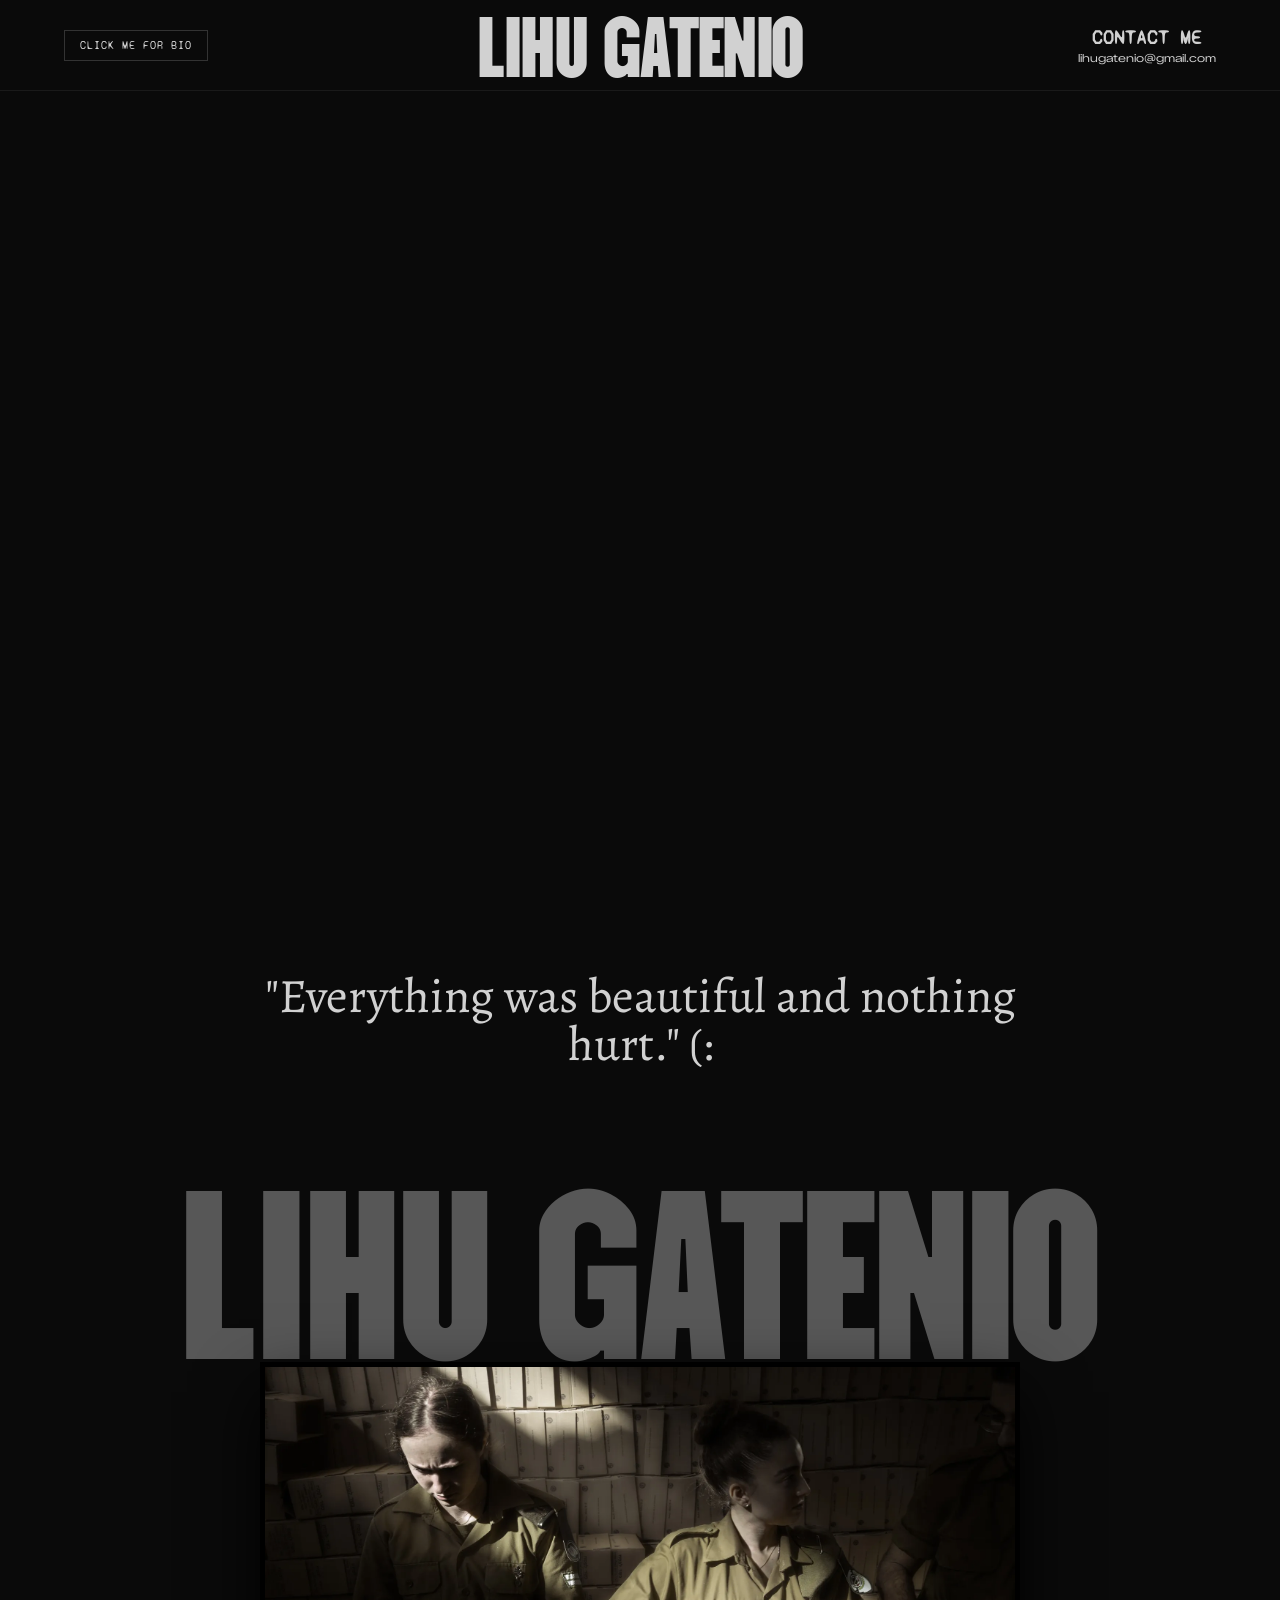
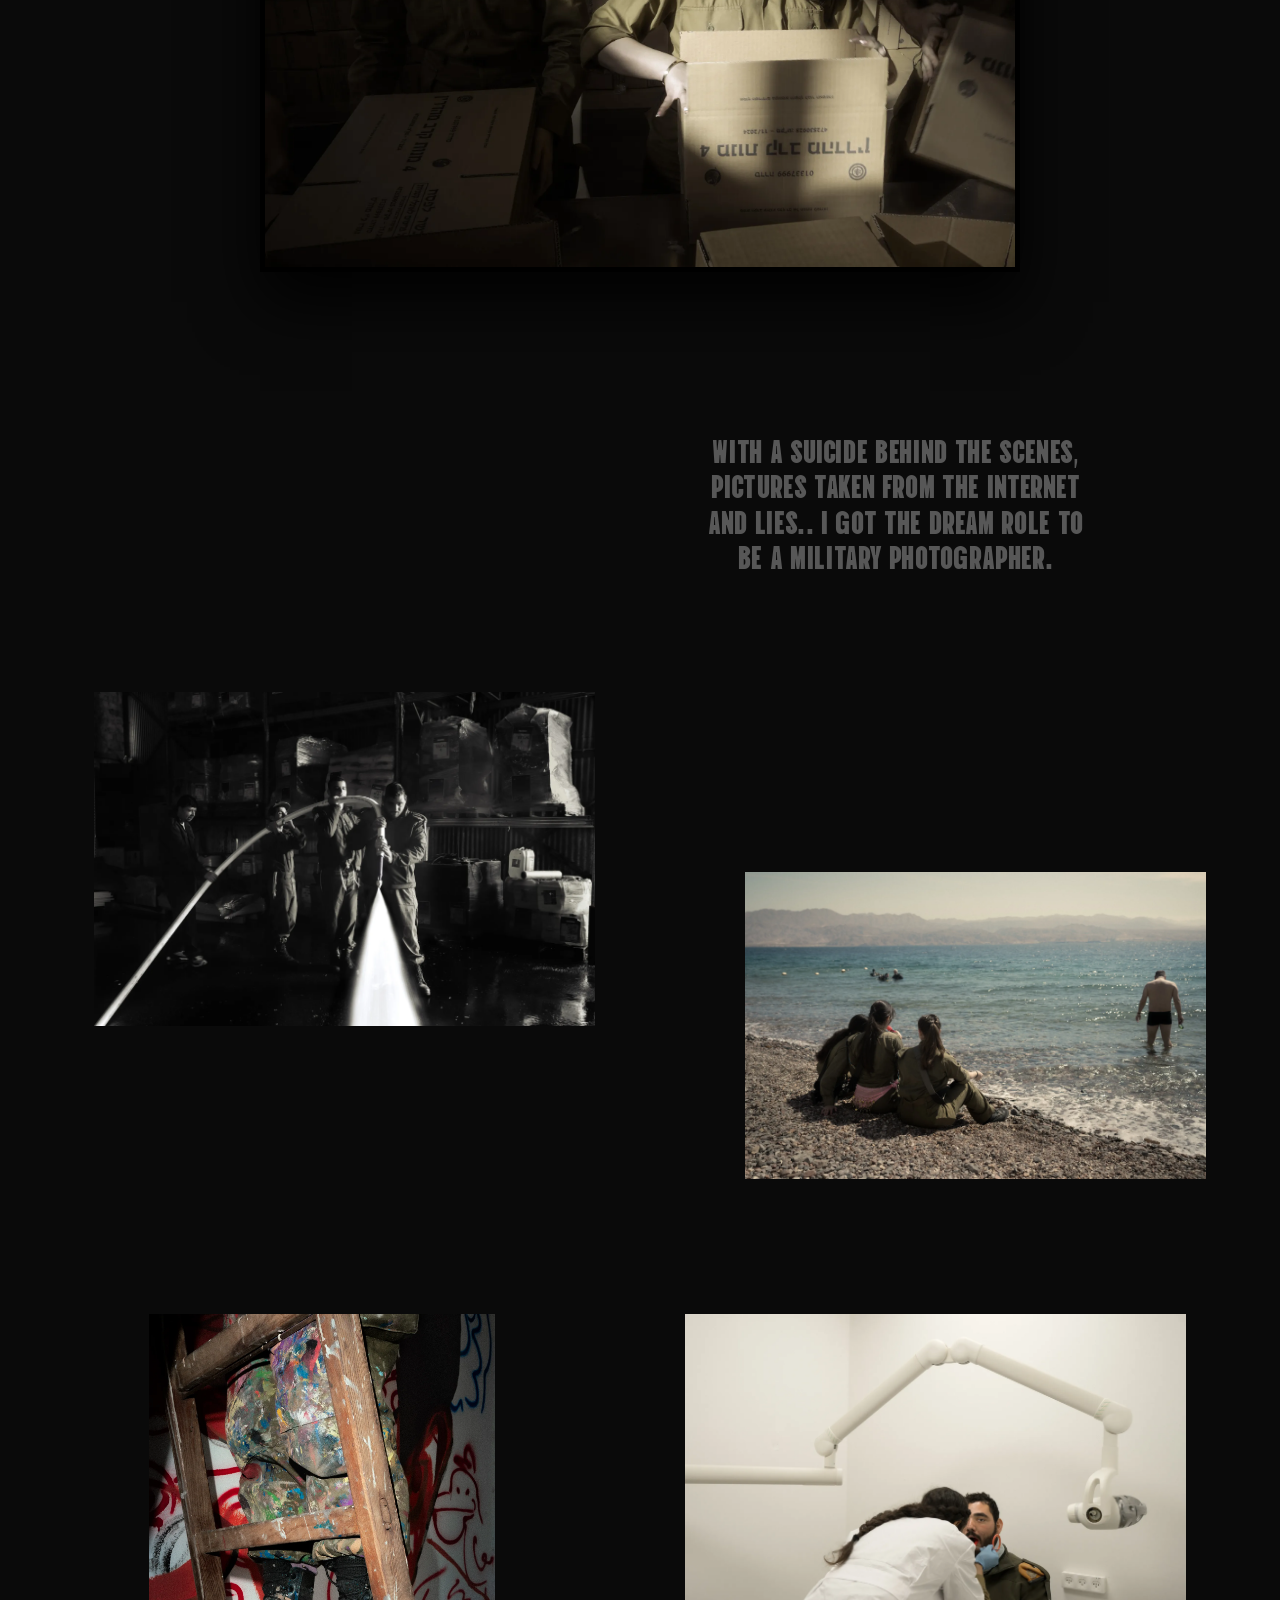
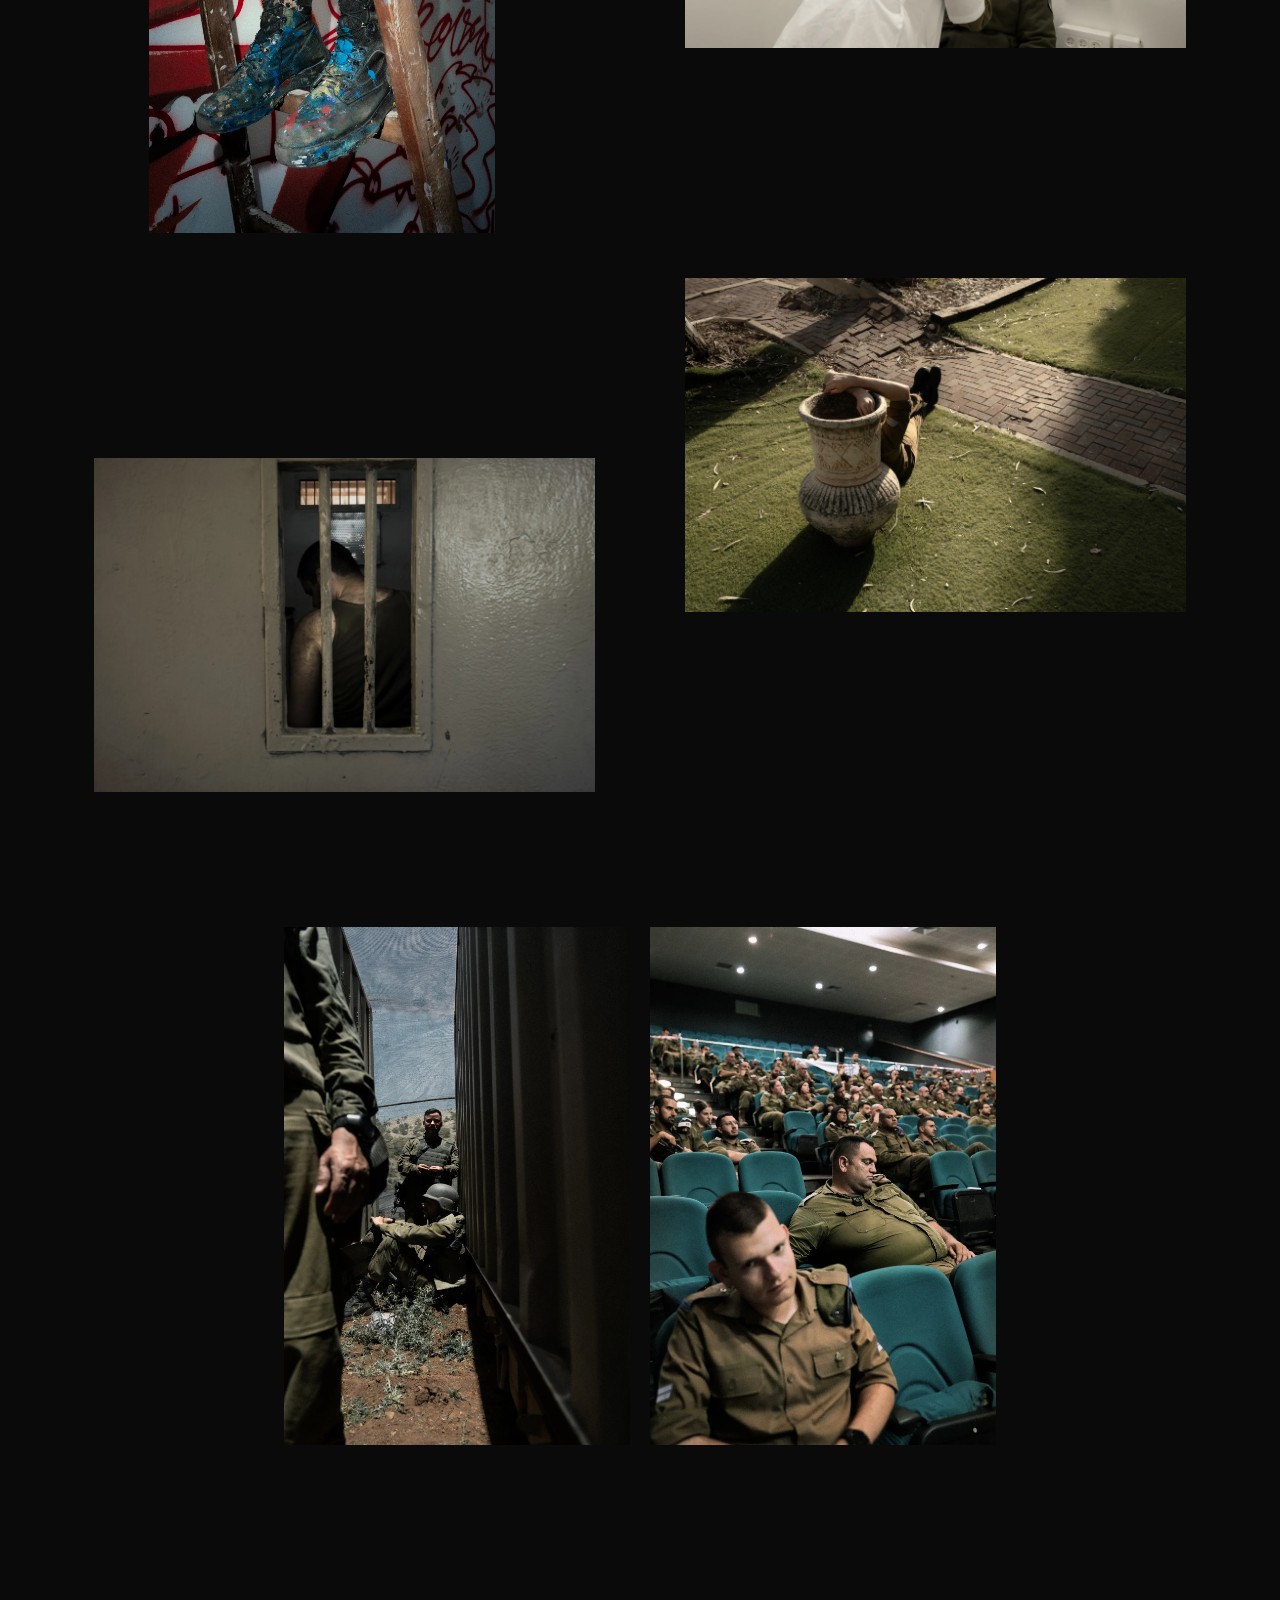
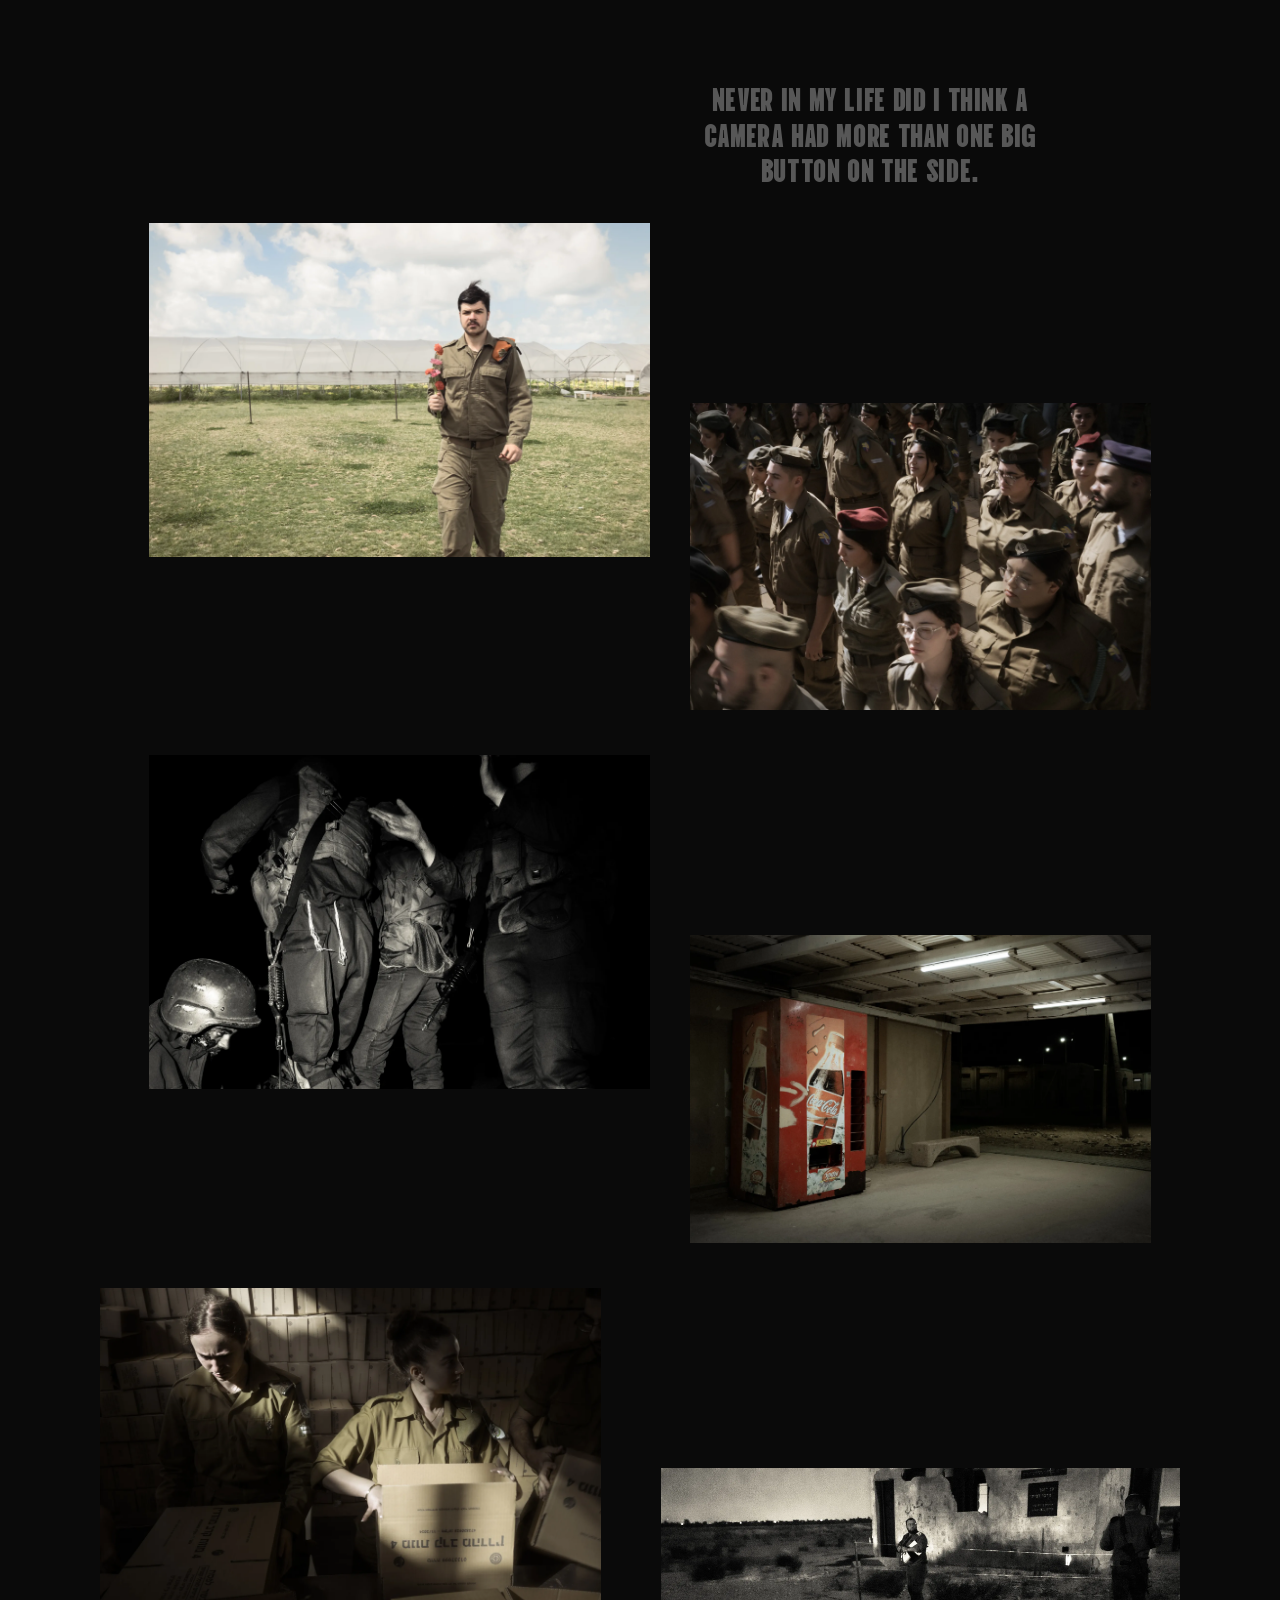
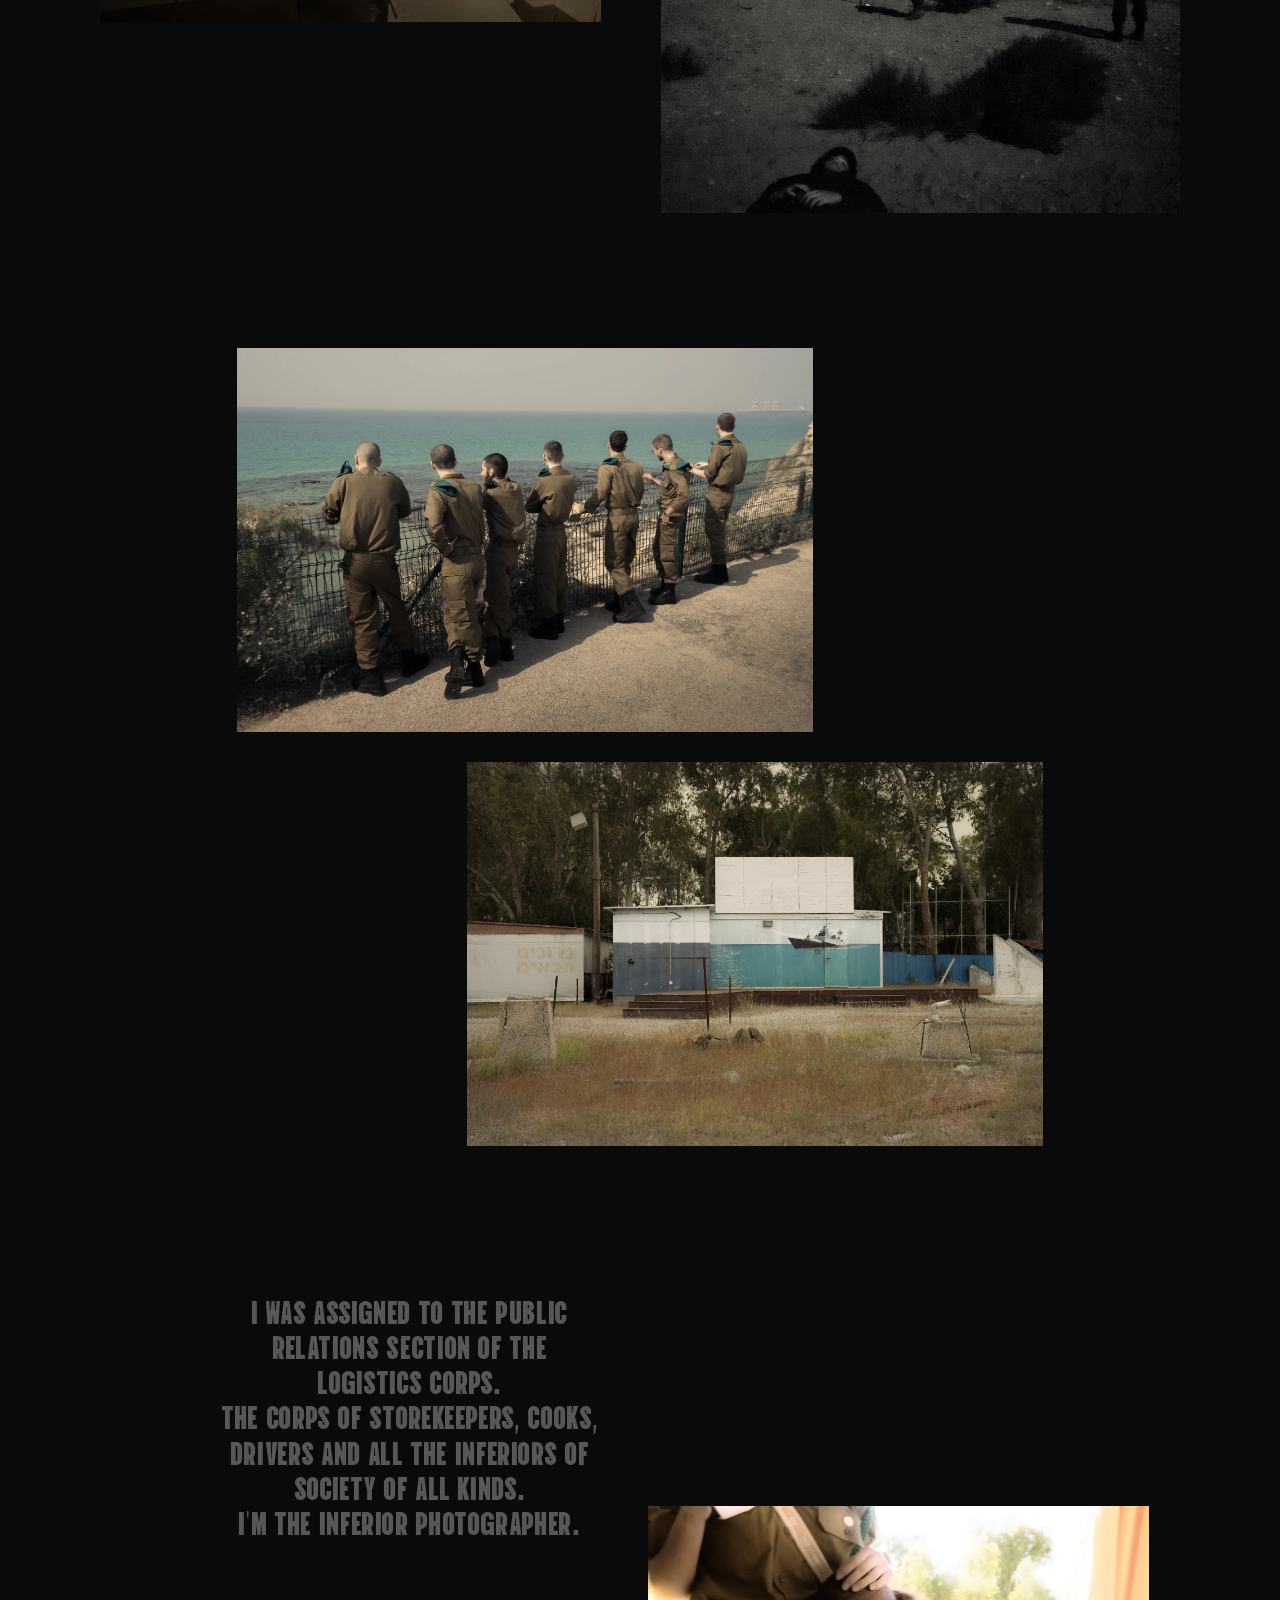
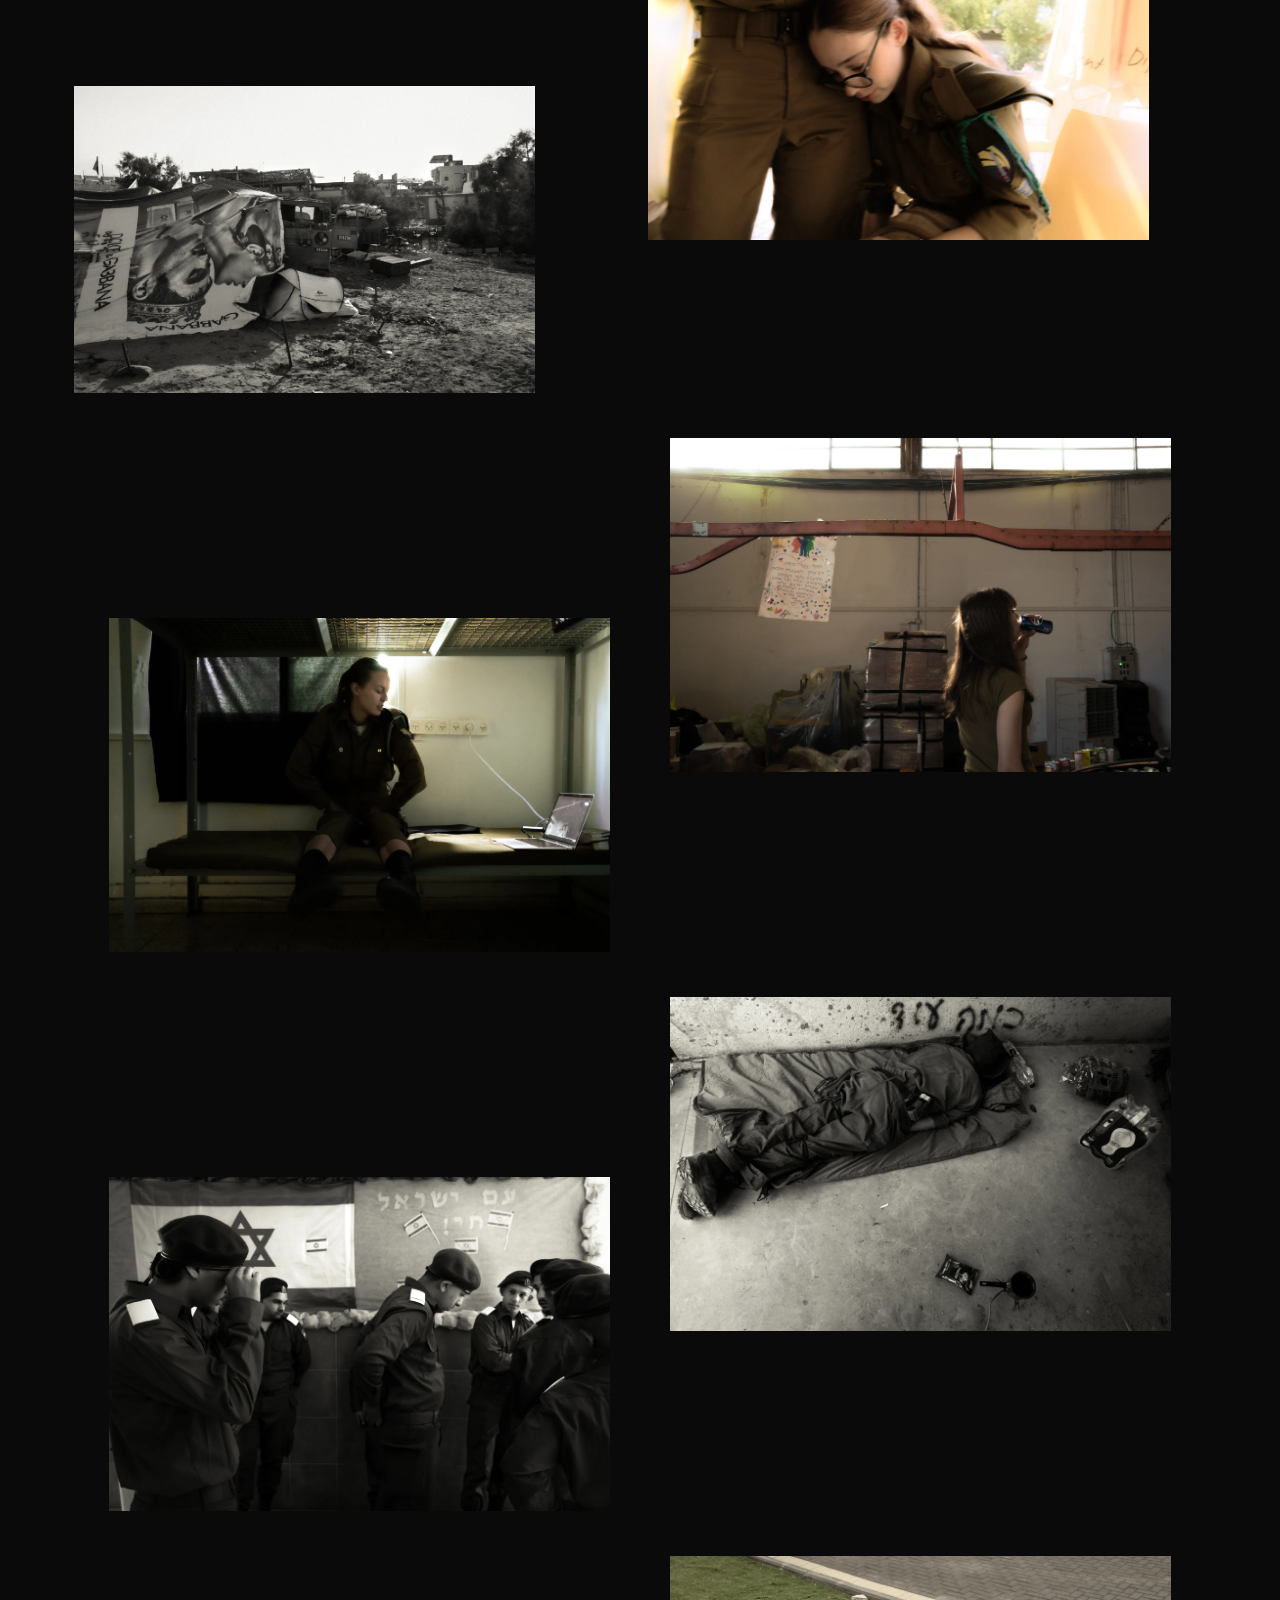
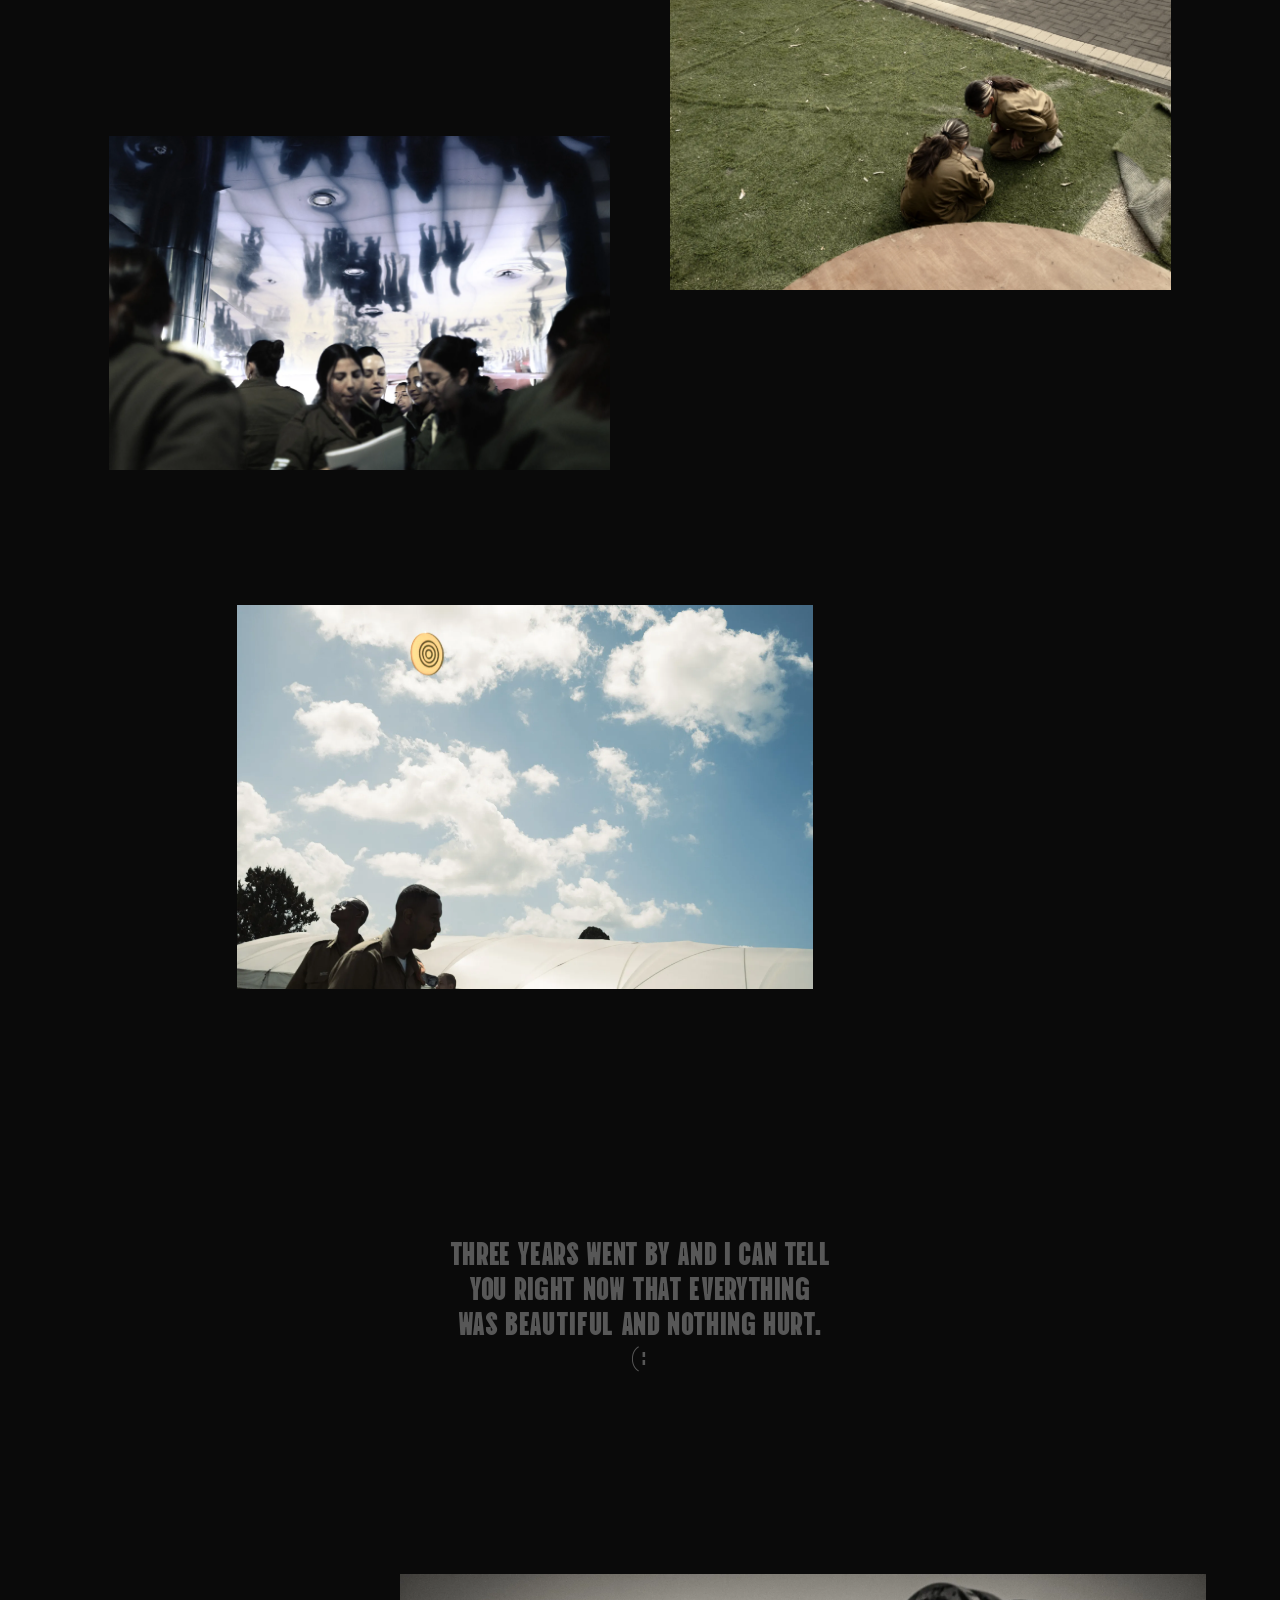
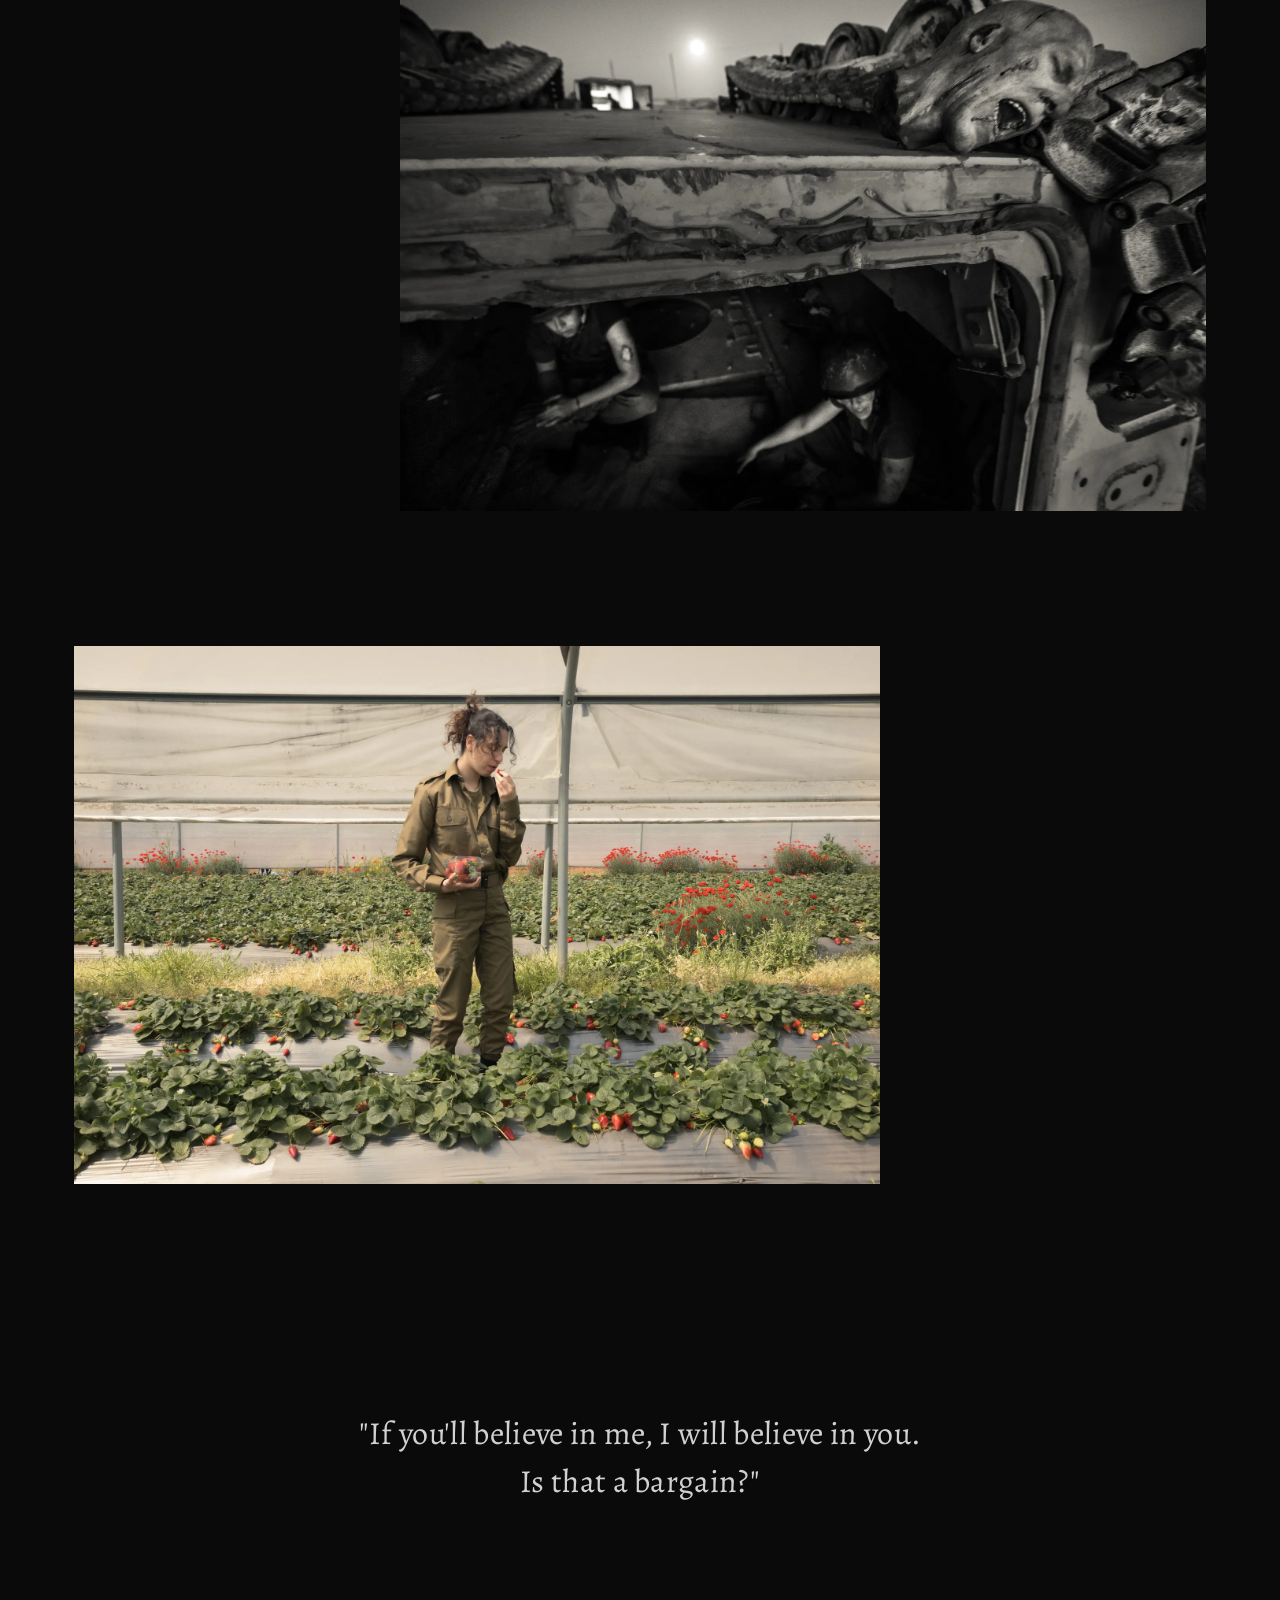
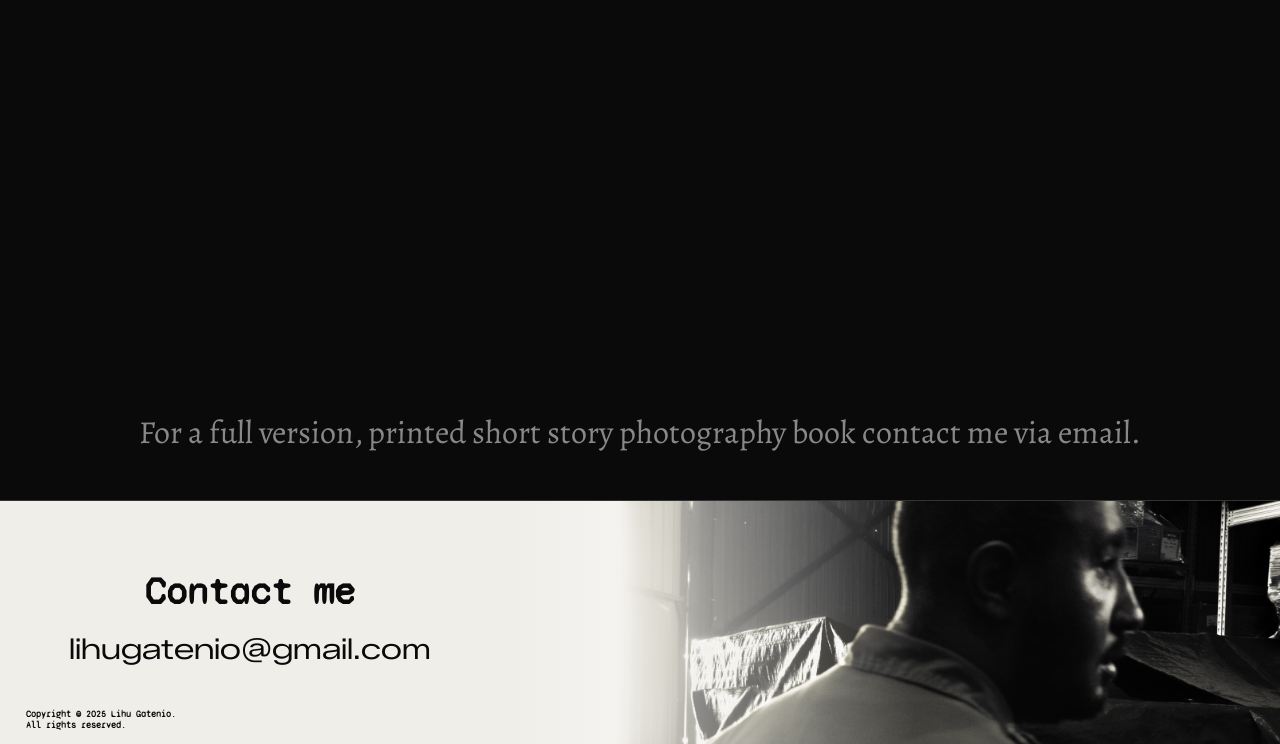
==== commit 85a7c118: "Bugfix: nav bar for all views" ====
--- a/index.html
+++ b/index.html
@@ -28,10 +28,11 @@
         </div>
         
         <div class="nav-contact-right">
+            <span>Contact me</span>
             <a href="mailto:lihugatenio@gmail.com">lihugatenio@gmail.com</a>
         </div>
 
-        <button class="bio-button" style="display:none;">CLICK ME FOR BIO</button>
+        <button class="bio-button" onclick="toggleBio()">CLICK ME FOR BIO</button>
     </nav>
     
     
@@ -84,7 +85,7 @@
             <img src="images/gallery-photos/1.webp" alt="Lihu Gatenio"> </div>
         <div class="bio-text">
             <h2>LIHU GATENIO</h2>
-            <p>With a suicide behind the scenes, pictures that been taken from the internet and lies.. I got the dream role to be a military photographer.</br>
+            <p>With a suicide behind the scenes, pictures taken from the internet and lies.. I got the dream role to be a military photographer.</br>
             Never in my life did I think a camera had more than one big button on the side. </br>
              I was assigned to the public relations section of the Logistics Corps </br>
             The corps of storekeepers, cooks, drivers and all the inferiors of society of all kinds. </br>
--- a/style.css
+++ b/style.css
@@ -1127,38 +1127,56 @@
     .top-nav {
         height: 8vh !important;
         padding: 0 4vw !important;
+        display: grid !important;
+        grid-template-columns: 1fr auto 1fr !important; 
+        align-items: center !important;
+        box-sizing: border-box !important;
+    }
+
+    .mobile-contact-text {
+        display: block !important;
+        font-size: 0.9rem; 
+        letter-spacing: 1px;
+        white-space: nowrap;
+        justify-self: center !important; 
+        text-align: center !important;
+        padding-left: 0 !important; 
+    }
+
+    .nav-center {
         display: flex !important;
-        justify-content: space-between !important;
+        justify-content: center !important;
         align-items: center !important;
+        height: 100% !important; 
+    }
+
+    .logo-name {
+        font-size: 4.5vh !important;
+        margin: 0 !important;
+        white-space: nowrap;
+        display: block !important;
+        line-height: 1 !important; 
+        transform: translateY(10%);
+    }
+
+    .nav-contact-right {
+        display: flex !important;
+        justify-content: flex-end !important;
+        justify-self: end;
+    }
+
+    .nav-contact-right span {
+        display: none !important; 
+    }
+
+    .nav-contact-right a {
+        font-size: 0.5rem !important;
+        text-decoration: none;
+        white-space: nowrap;
     }
 
     .bio-button {
         display: none !important;
-    }
-
-    .mobile-contact-text {
-        display: block !important;
-        font-size: 1rem;
-        letter-spacing: 1px;
-        white-space: nowrap;
-        padding-left: 10px;
-    }
-
-    .logo-name {
-        font-size: 4.5vh !important;
-        position: absolute;
-        left: 50%;
-        transform: translateX(-50%);
-        margin: 0;
-    }
-
-    .nav-contact-right a {
-        font-size: 0.5rem !important;
-        padding-right: 15px !important;
-    }
-    
-    .nav-contact-right span {
-        display: none;
     }
 
     .book-cta {
@@ -1286,37 +1304,58 @@
     }
 
     .top-nav {
-        height: 12vh; 
-        padding: 0 3vw !important;
+        display: flex !important;
+        justify-content: space-between !important; 
+        align-items: center !important;
+        height: 12vh !important; 
+        padding: 0 4vw !important;
+        width: 100% !important;
+        box-sizing: border-box !important;
     }
 
     .mobile-contact-text {
-        display: block !important;
+        flex: 1 !important;
+        display: flex !important;
+        justify-content: center !important; 
         font-size: 1rem;
         letter-spacing: 1px;
         white-space: nowrap;
-        padding-right: 3px !important;
-        position: absolute;
-        left: 5vw;
-    }
-
-    .bio-button {
+        position: static !important;
+        left: auto !important;
+    }
+
+    .nav-center {
+        flex: 1 !important; 
+        display: flex !important;
+        justify-content: center !important;
+        align-items: center !important;
+    }
+
+    .logo-name {
+        font-size: 6.5vh !important;
+        margin: 0 !important;
+        white-space: nowrap;
+        line-height: 1 !important;
+    }
+
+    .nav-contact-right {
+        flex: 1 !important; 
+        display: flex !important;
+        justify-content: center !important; 
+        position: static !important;
+        right: auto !important;
+    }
+
+    .nav-contact-right a {
+        font-size: 0.9rem !important;
+        text-decoration: none;
+        white-space: nowrap;
+        transform: translateY(50%);
+    }
+
+    .bio-button, .nav-contact-right span {
         display: none !important;
     }
-
-    .nav-contact-right {
-        right: 9vw;
-    }
-
-    .nav-contact-right span {
-        display: none;
-    }
-
-    .nav-contact-right a {
-        font-size: 1rem;
-    }
-
-    .logo-name { font-size: 6.5vh; }
     
     .hero {
         height: 100vh !important;
